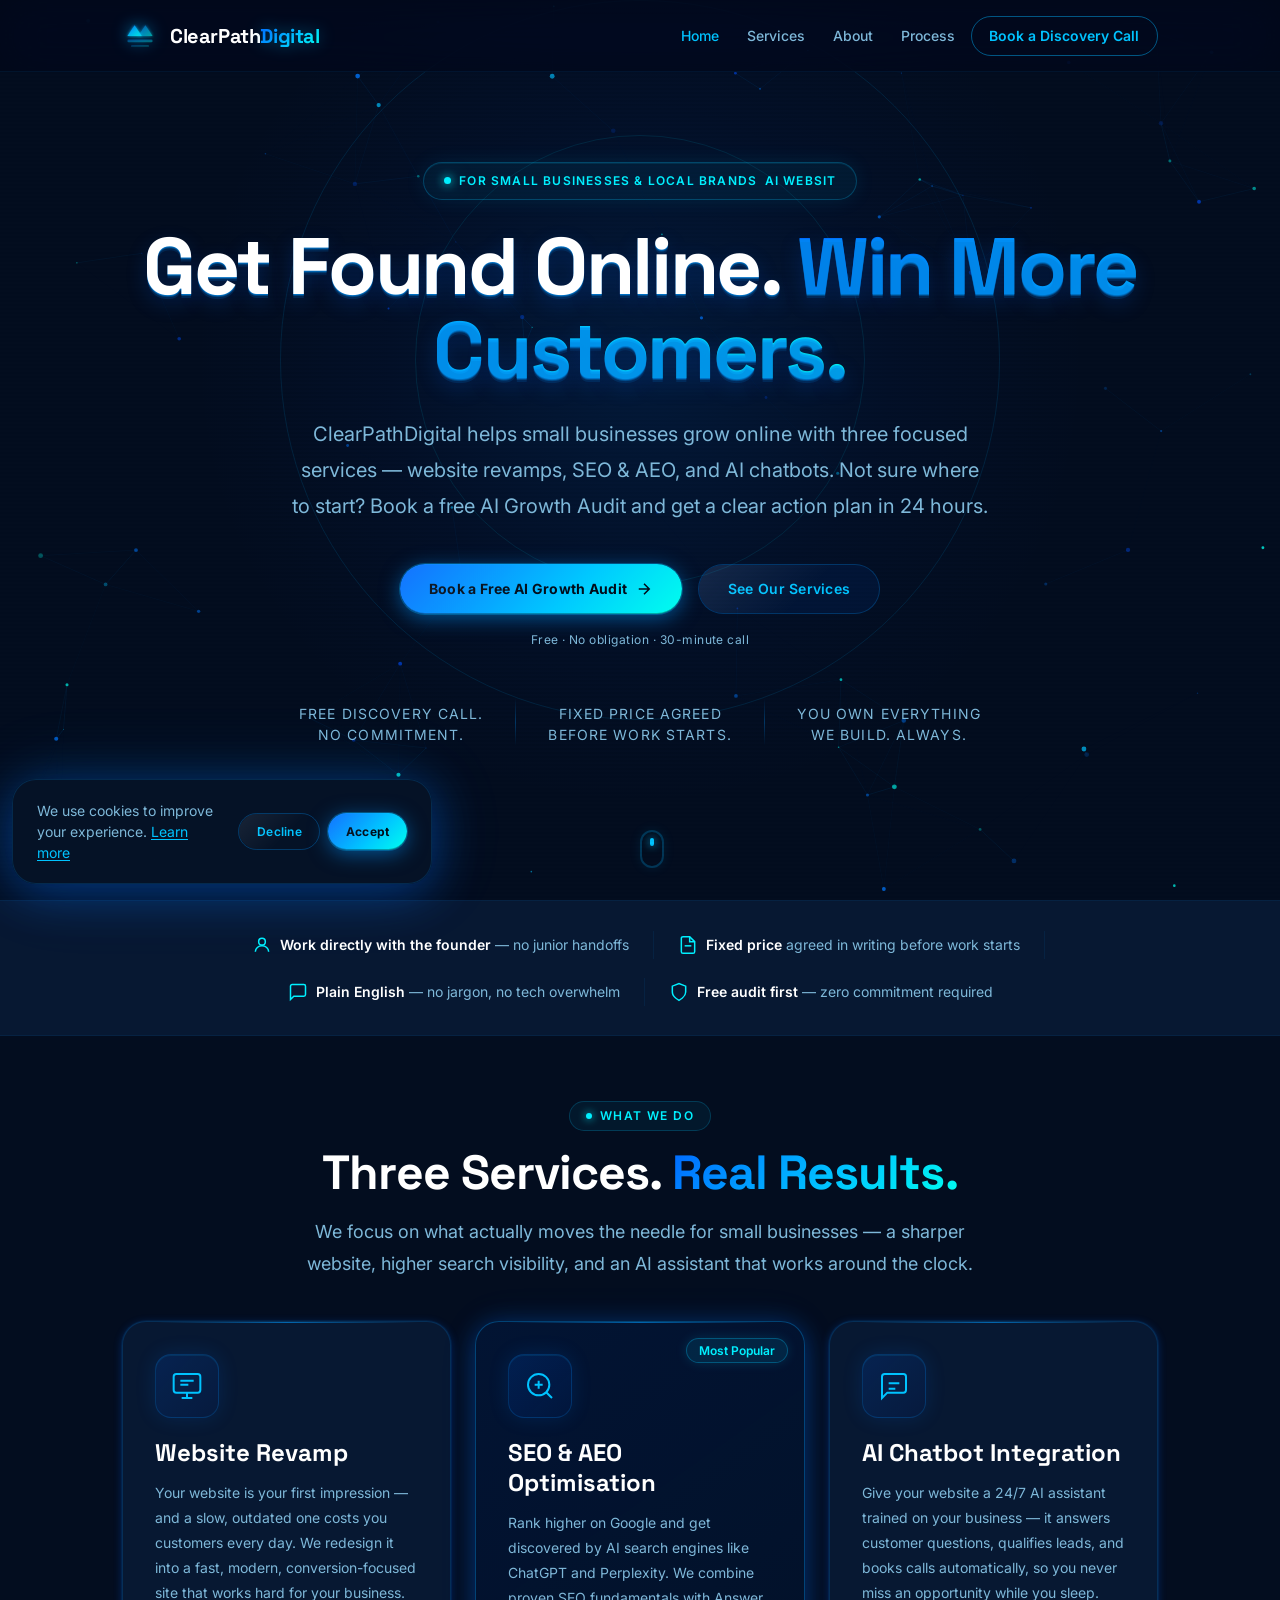
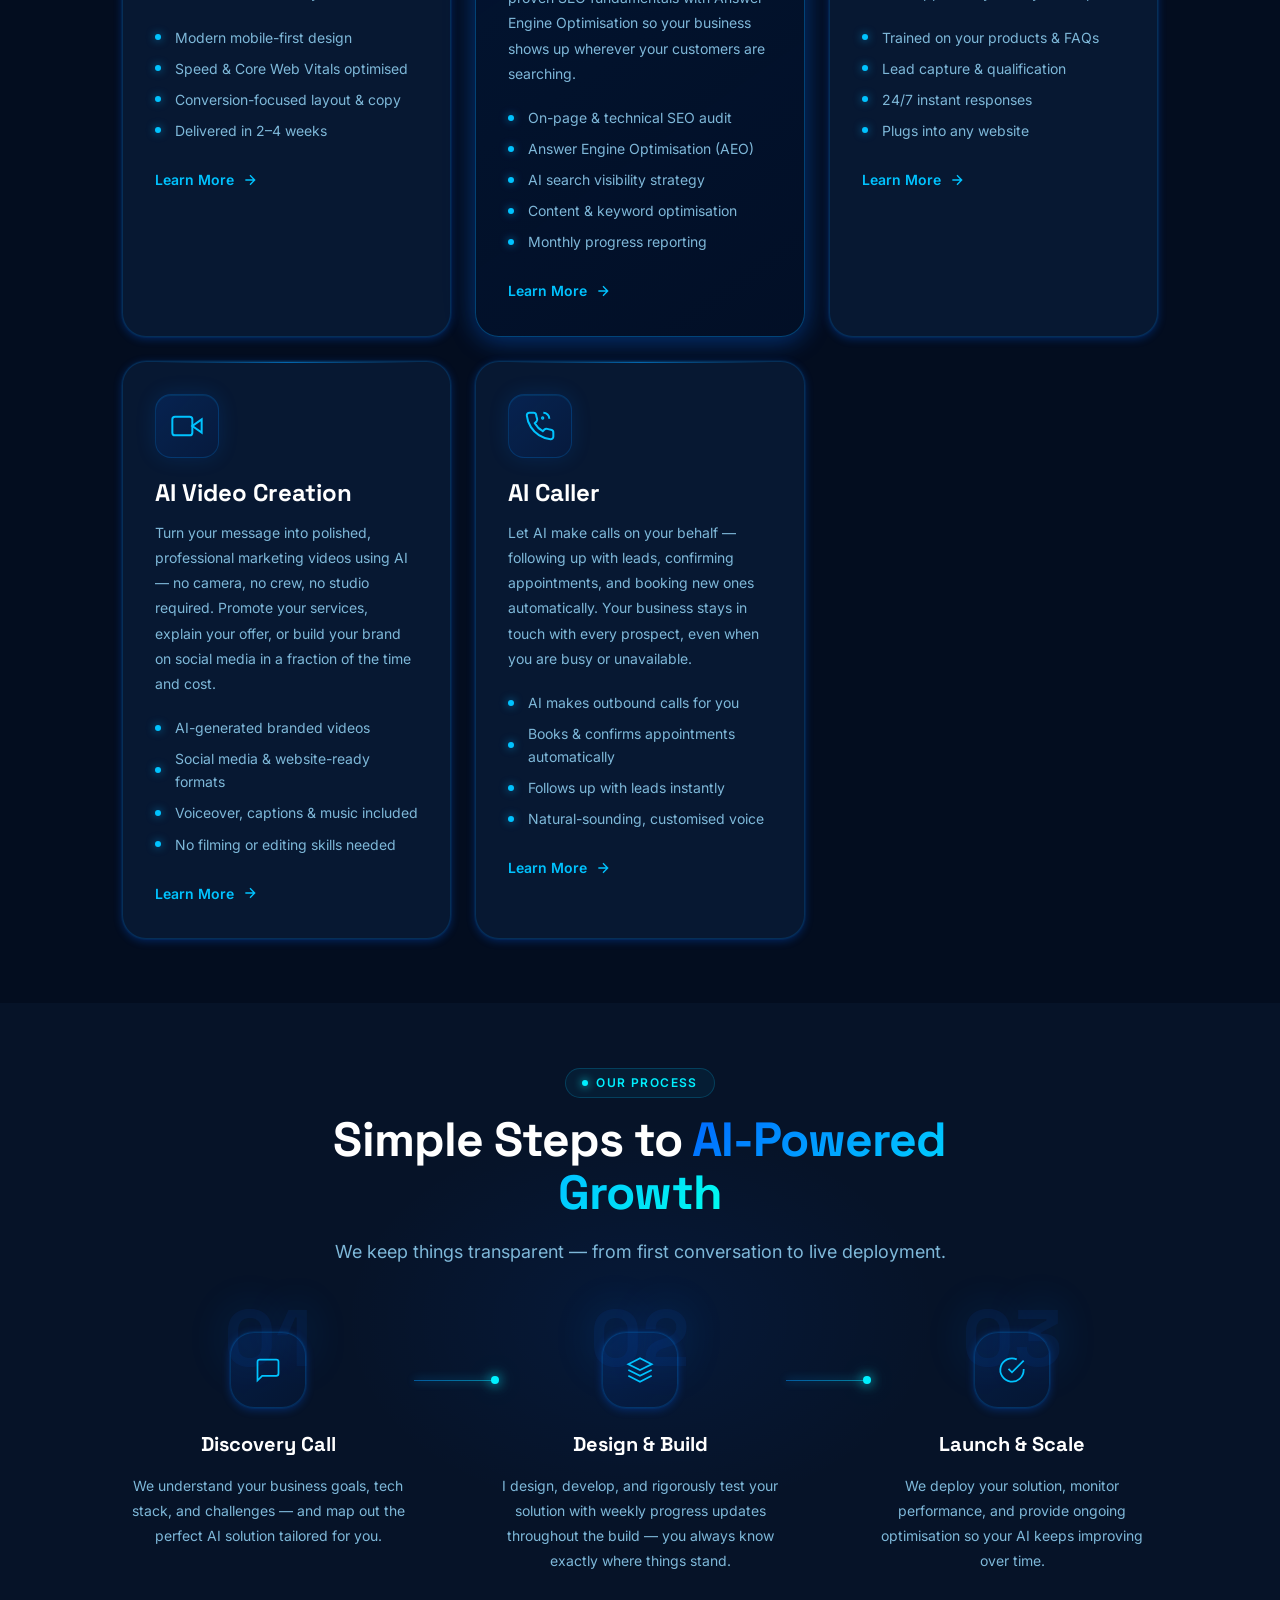
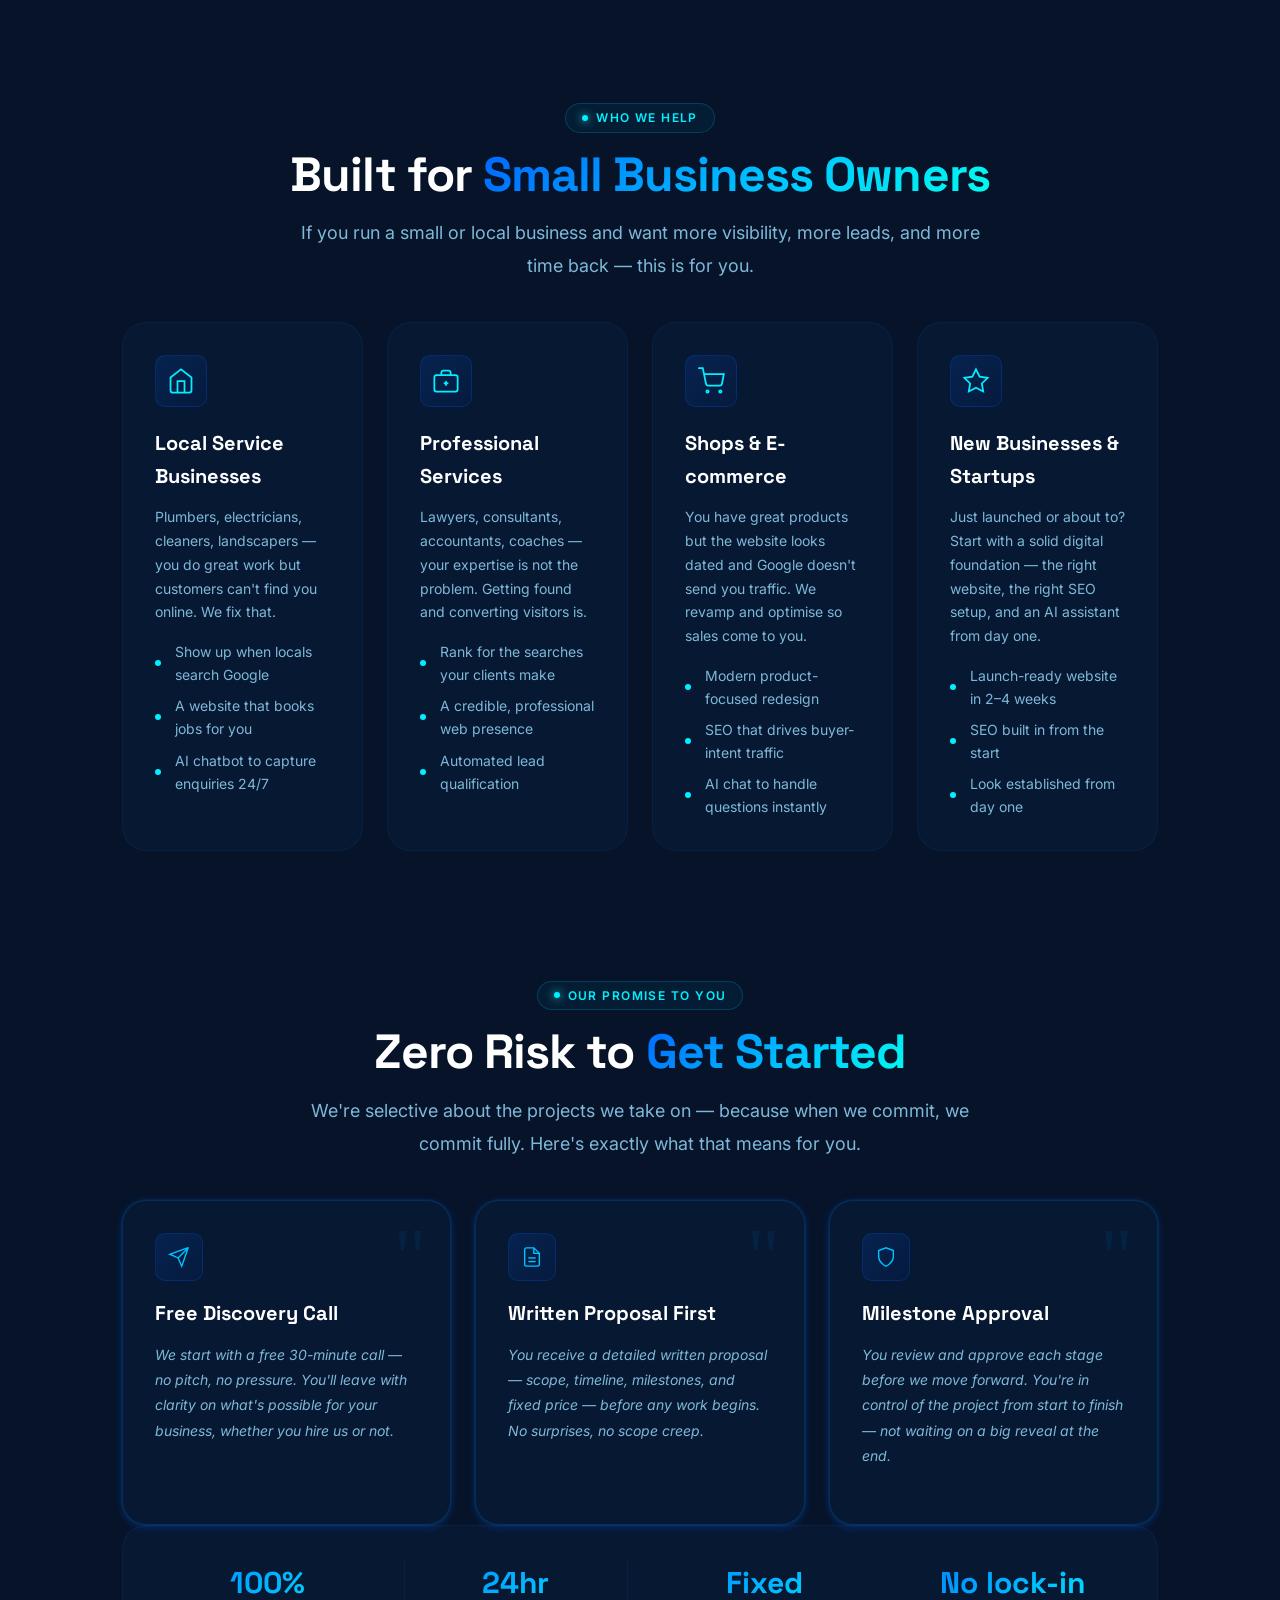
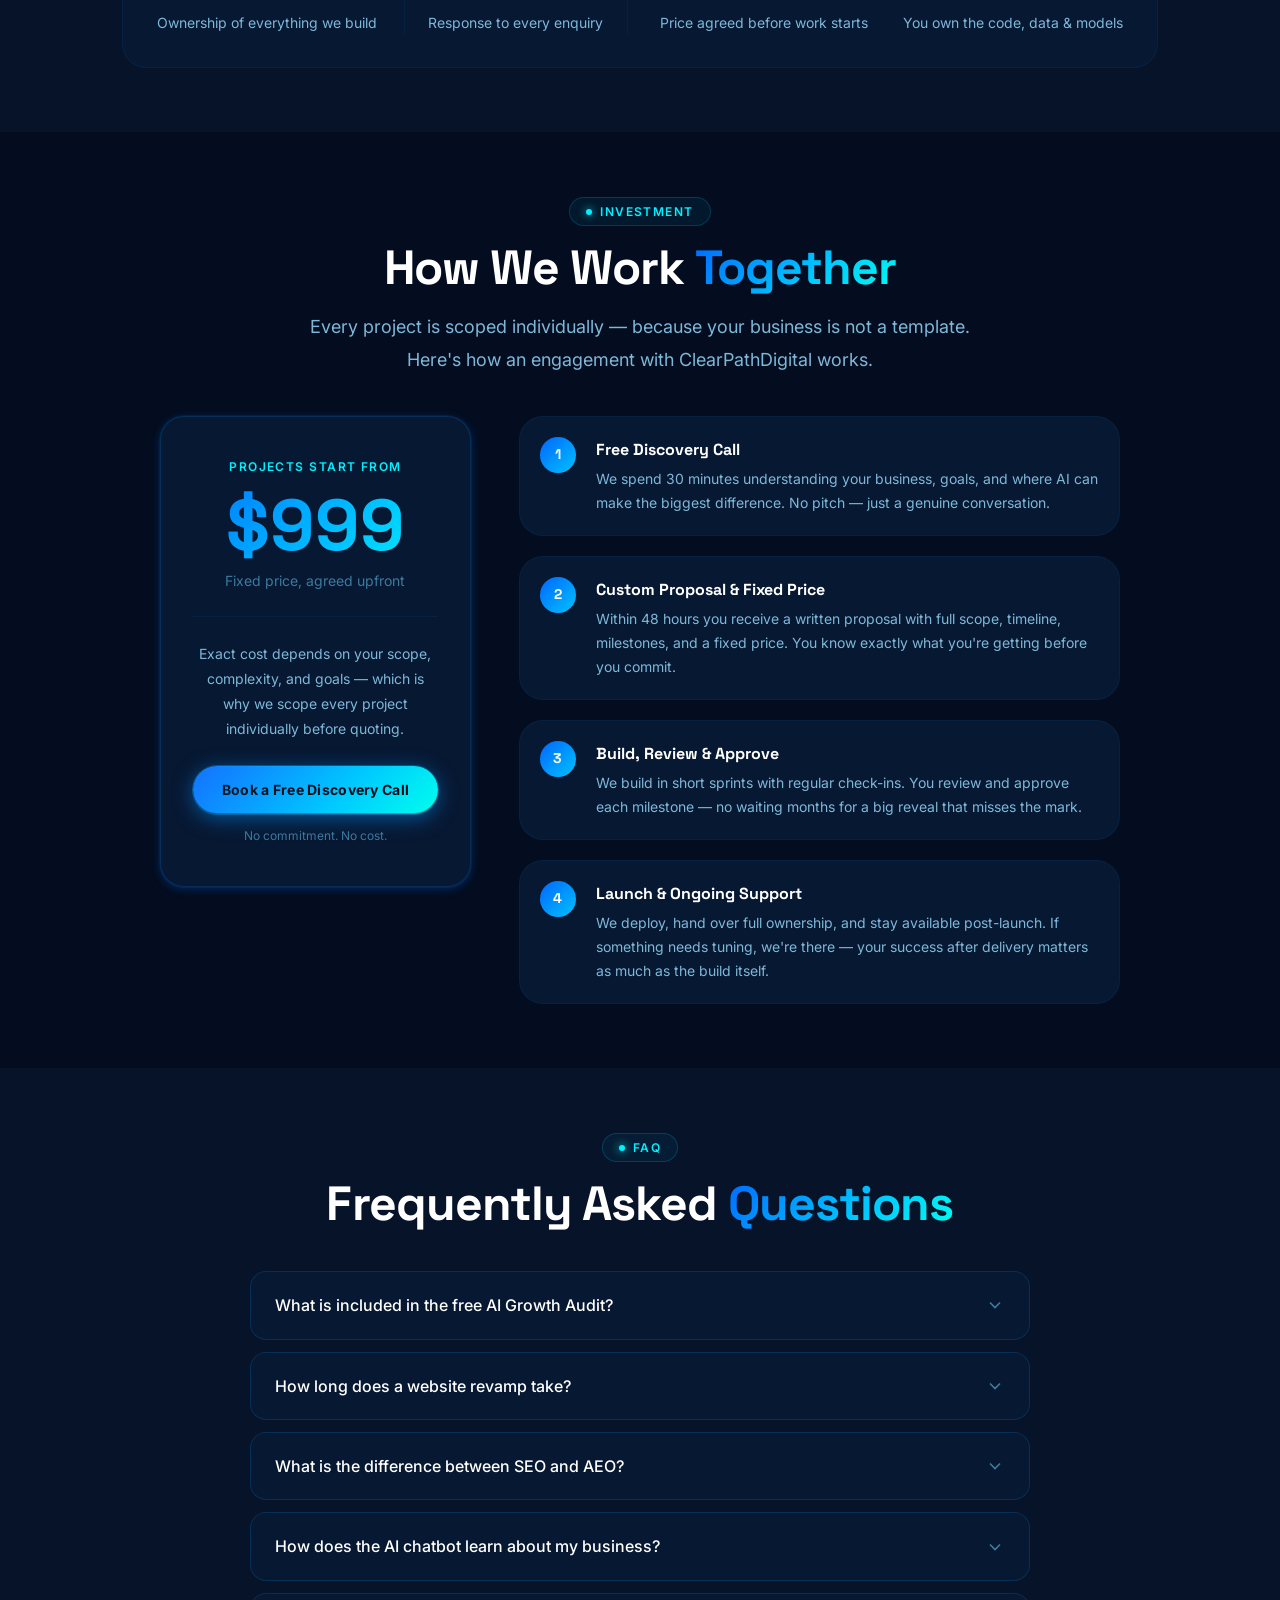
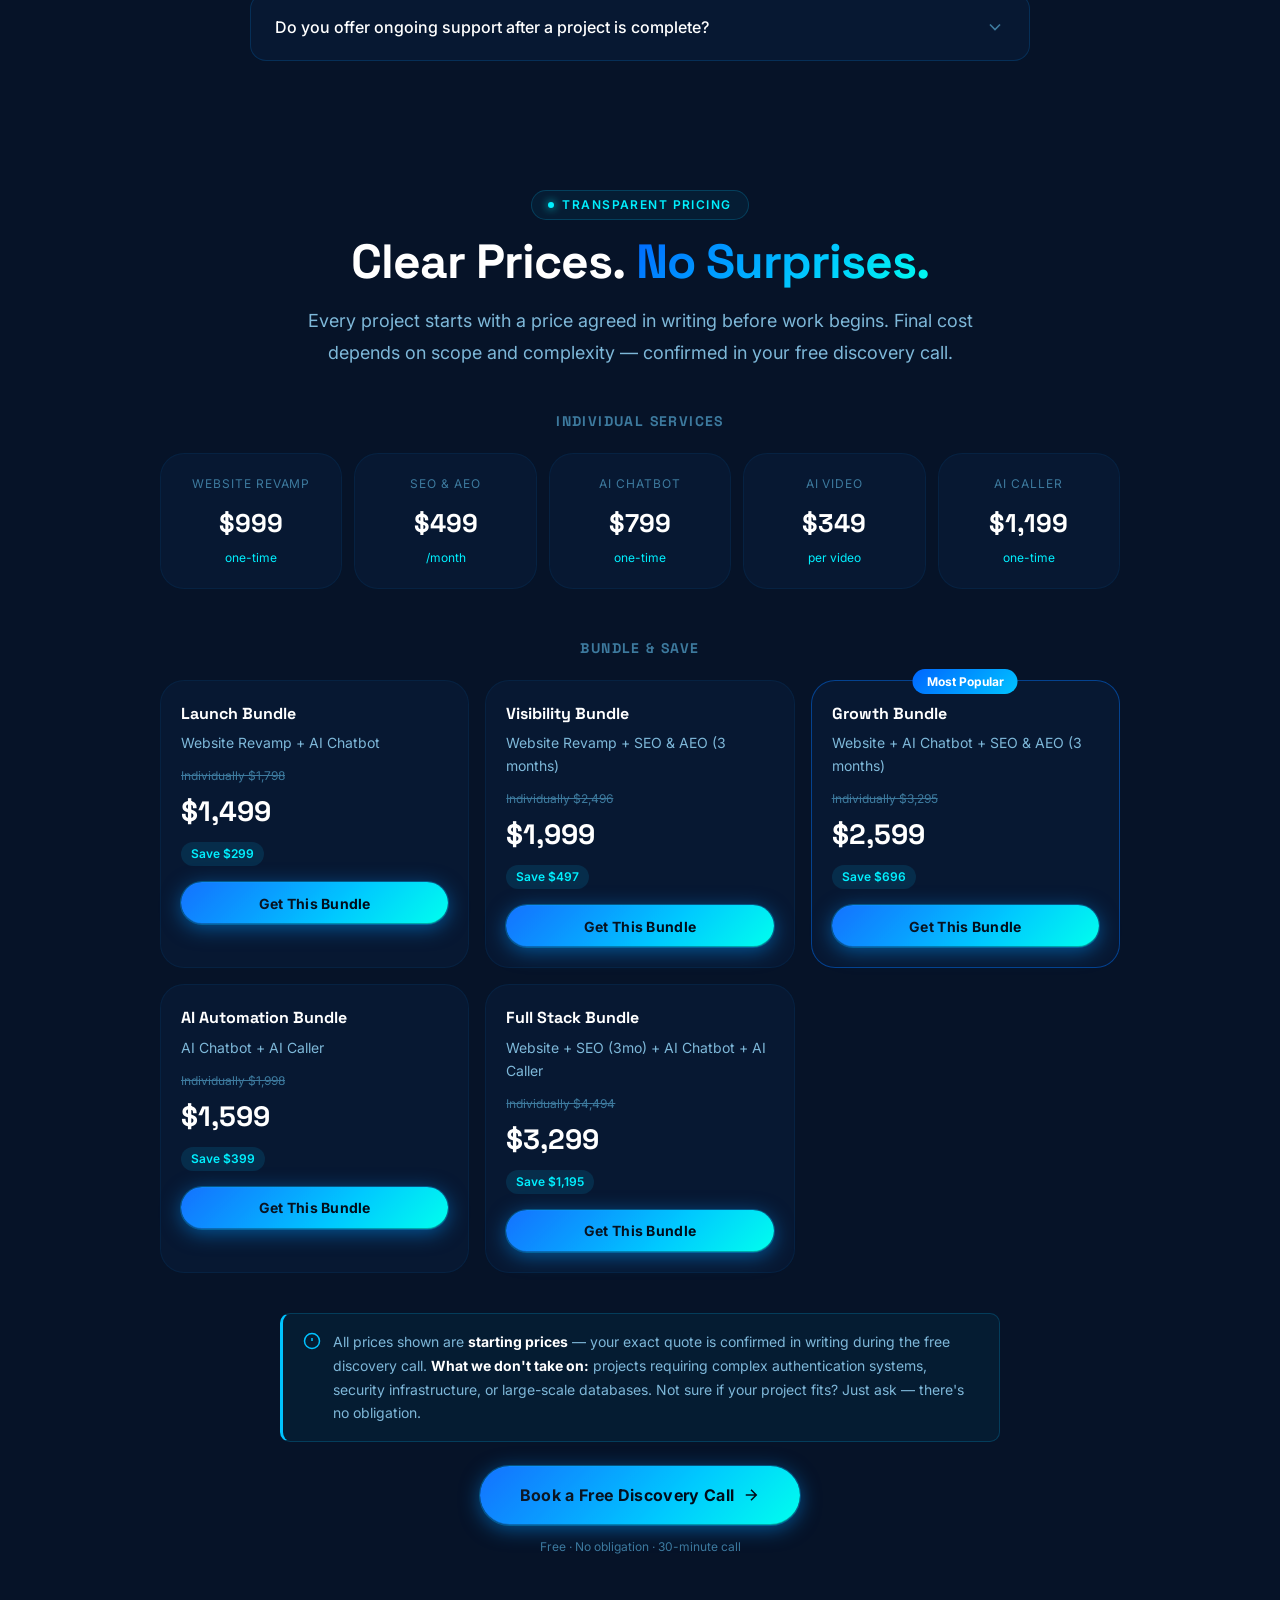
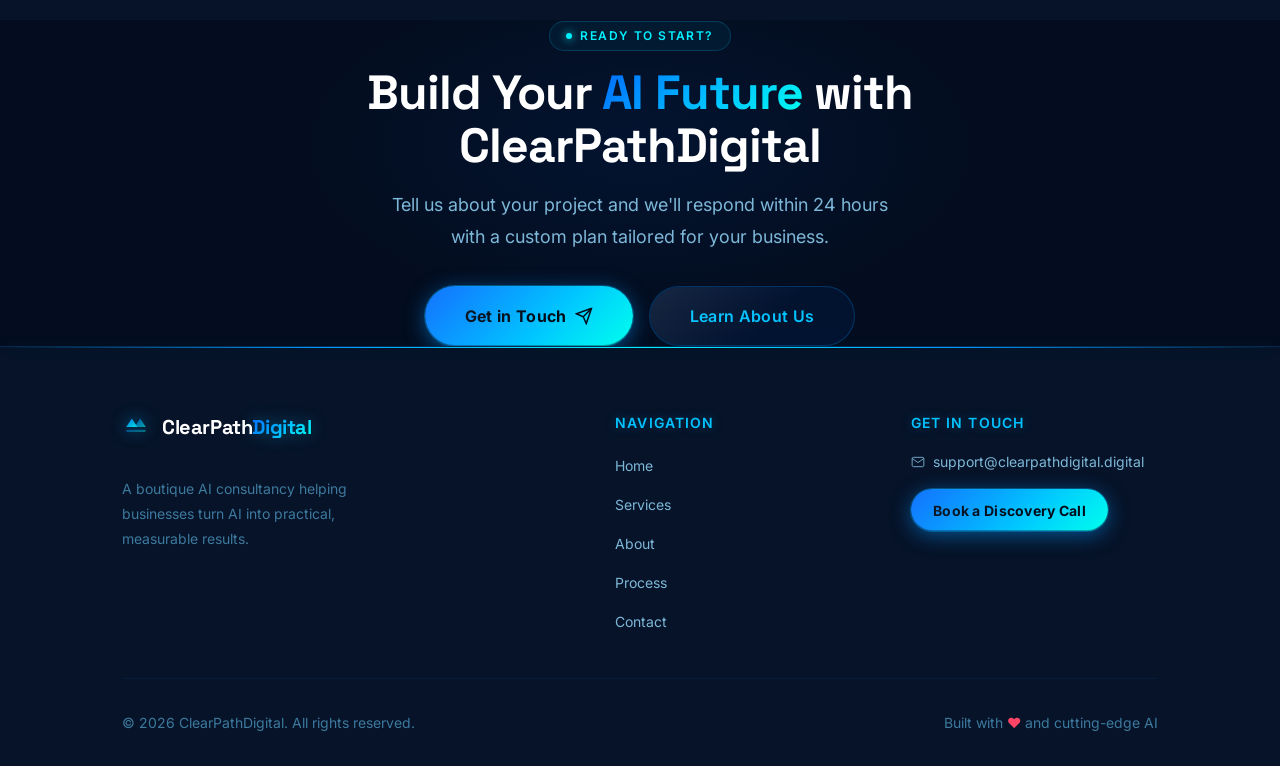
==== index.html @ 739681fd "Move pricing section below FAQ — after value sections, before CTA" ====
<!DOCTYPE html>
<html lang="en">
<head>
  <!-- ====== TECHNICAL SEO: Core Meta ====== -->
  <meta charset="UTF-8" />
  <meta name="viewport" content="width=device-width, initial-scale=1.0" />
  <meta http-equiv="X-UA-Compatible" content="IE=edge" />
  <title>ClearPathDigital – Website Revamp, SEO/AEO &amp; AI Chatbot Services</title>
  <meta name="description" content="ClearPathDigital is a boutique AI consultancy helping small businesses grow online. We offer website revamp, SEO &amp; AEO optimisation, and AI chatbot integration." />
  <meta name="keywords" content="website revamp, SEO optimisation, AEO, answer engine optimisation, AI chatbot, AI chatbot integration, website redesign, small business website, ClearPathDigital" />
  <meta name="author" content="ClearPathDigital" />
  <meta name="robots" content="index, follow, max-snippet:-1, max-image-preview:large, max-video-preview:-1" />
  <link rel="canonical" href="https://clearpathdigital.tech/" />

  <!-- ====== TECHNICAL SEO: Open Graph ====== -->
  <meta property="og:type" content="website" />
  <meta property="og:url" content="https://clearpathdigital.tech/" />
  <meta property="og:title" content="ClearPathDigital – Website Revamp, SEO/AEO &amp; AI Chatbot" />
  <meta property="og:description" content="We help small businesses grow online with professional website revamps, SEO &amp; AEO optimisation, and AI chatbot integration." />
  <meta property="og:image" content="https://clearpathdigital.tech/assets/og-image.jpg" />
  <meta property="og:image:width" content="1200" />
  <meta property="og:image:height" content="630" />
  <meta property="og:image:alt" content="ClearPathDigital AI Services" />
  <meta property="og:site_name" content="ClearPathDigital" />
  <meta property="og:locale" content="en_US" />

  <!-- ====== TECHNICAL SEO: Twitter Card ====== -->
  <meta name="twitter:card" content="summary_large_image" />
  <meta name="twitter:site" content="@clearpathdigital" />
  <meta name="twitter:creator" content="@clearpathdigital" />
  <meta name="twitter:title" content="ClearPathDigital – Website Revamp, SEO/AEO &amp; AI Chatbot" />
  <meta name="twitter:description" content="We help small businesses grow online with website revamps, SEO &amp; AEO optimisation, and AI chatbot integration." />
  <meta name="twitter:image" content="https://clearpathdigital.tech/assets/og-image.jpg" />
  <meta name="twitter:image:alt" content="ClearPathDigital AI Services" />

  <!-- ====== TECHNICAL SEO: Theme & PWA ====== -->
  <meta name="theme-color" content="#030d1f" />
  <meta name="msapplication-TileColor" content="#0040cc" />
  <link rel="manifest" href="manifest.json" />
  <link rel="icon" type="image/svg+xml" href="assets/favicon.svg" />
  <link rel="apple-touch-icon" href="assets/apple-touch-icon.png" />

  <!-- ====== TECHNICAL SEO: Preconnect ====== -->
  <link rel="preconnect" href="https://fonts.googleapis.com" />
  <link rel="preconnect" href="https://fonts.gstatic.com" crossorigin />
  <link href="https://fonts.googleapis.com/css2?family=Inter:wght@300;400;500;600;700;800;900&family=Space+Grotesk:wght@400;500;600;700&display=swap" rel="stylesheet" />
  <link rel="preload" href="css/style.css" as="style" />
  <link rel="stylesheet" href="css/style.css" />

  <!-- ====== TECHNICAL SEO: JSON-LD Structured Data ====== -->
  <script type="application/ld+json">
  {
    "@context": "https://schema.org",
    "@graph": [
      {
        "@type": "Organization",
        "@id": "https://clearpathdigital.digital/#organization",
        "name": "ClearPathDigital",
        "url": "https://clearpathdigital.digital/",
        "logo": { "@type": "ImageObject", "url": "https://clearpathdigital.digital/assets/logo.svg" },
        "description": "ClearPathDigital is a boutique AI consultancy helping small businesses grow online through website revamps, SEO and AEO optimisation, AI chatbot integration, AI video creation, and AI caller services.",
        "email": "support@clearpathdigital.digital",
        "sameAs": [
          "https://twitter.com/clearpathdigital",
          "https://linkedin.com/company/clearpathdigital"
        ]
      },
      {
        "@type": "WebPage",
        "@id": "https://clearpathdigital.digital/#webpage",
        "url": "https://clearpathdigital.digital/",
        "name": "ClearPathDigital – Website Revamp, SEO/AEO & AI Chatbot for Small Businesses",
        "isPartOf": { "@id": "https://clearpathdigital.digital/#organization" },
        "description": "ClearPathDigital helps small businesses get found online and win more customers through website revamps, SEO & AEO, and AI chatbot integration.",
        "inLanguage": "en-US"
      },
      {
        "@type": "Service",
        "@id": "https://clearpathdigital.digital/website-revamp.html#service",
        "name": "Website Revamp",
        "provider": { "@id": "https://clearpathdigital.digital/#organization" },
        "description": "Professional website redesign for small businesses — modern, fast, mobile-first, and conversion-focused.",
        "url": "https://clearpathdigital.digital/website-revamp.html"
      },
      {
        "@type": "Service",
        "@id": "https://clearpathdigital.digital/seo-aeo.html#service",
        "name": "SEO & AEO Optimisation",
        "provider": { "@id": "https://clearpathdigital.digital/#organization" },
        "description": "Search engine and answer engine optimisation to help small businesses rank on Google and get cited by AI tools like ChatGPT and Perplexity.",
        "url": "https://clearpathdigital.digital/seo-aeo.html"
      },
      {
        "@type": "Service",
        "@id": "https://clearpathdigital.digital/ai-chatbot.html#service",
        "name": "AI Chatbot Integration",
        "provider": { "@id": "https://clearpathdigital.digital/#organization" },
        "description": "Custom AI chatbot trained on your business to answer questions and capture leads 24/7.",
        "url": "https://clearpathdigital.digital/ai-chatbot.html"
      },
      {
        "@type": "Service",
        "@id": "https://clearpathdigital.digital/ai-videos.html#service",
        "name": "AI Video Creation",
        "provider": { "@id": "https://clearpathdigital.digital/#organization" },
        "description": "AI-generated branded marketing videos for small businesses — no camera, no crew, no studio required.",
        "url": "https://clearpathdigital.digital/ai-videos.html"
      },
      {
        "@type": "Service",
        "@id": "https://clearpathdigital.digital/ai-caller.html#service",
        "name": "AI Caller",
        "provider": { "@id": "https://clearpathdigital.digital/#organization" },
        "description": "AI makes outbound calls on your behalf to book appointments, follow up with leads, and confirm bookings automatically.",
        "url": "https://clearpathdigital.digital/ai-caller.html"
      },
      {
        "@type": "FAQPage",
        "mainEntity": [
          { "@type": "Question", "name": "What is included in the free AI Growth Audit?", "acceptedAnswer": { "@type": "Answer", "text": "The free AI Growth Audit covers a review of your website, your current search visibility, and your customer enquiry journey. You receive a plain-English report showing exactly what is working, what is not, and what to prioritise — with no obligation to proceed." } },
          { "@type": "Question", "name": "How long does a website revamp take?", "acceptedAnswer": { "@type": "Answer", "text": "Most website revamps are completed in 2–4 weeks. The exact timeline depends on the number of pages, complexity, and how quickly you can provide feedback and content." } },
          { "@type": "Question", "name": "What is the difference between SEO and AEO?", "acceptedAnswer": { "@type": "Answer", "text": "SEO (Search Engine Optimisation) focuses on ranking in Google search results. AEO (Answer Engine Optimisation) focuses on getting your business cited and recommended by AI tools like ChatGPT, Perplexity, and Google AI Overviews. Both are increasingly important for online visibility." } },
          { "@type": "Question", "name": "How does the AI chatbot learn about my business?", "acceptedAnswer": { "@type": "Answer", "text": "We train the chatbot on the information you provide — your services, pricing, FAQs, opening hours, and any other details you want it to know. It only answers based on what you have given it, so it will not make things up about your business." } },
          { "@type": "Question", "name": "Do you offer ongoing support after a project is complete?", "acceptedAnswer": { "@type": "Answer", "text": "Yes. Post-launch support is included in every project. The scope and duration are agreed as part of your proposal, and I remain available for questions, fixes, and optimisations after delivery." } }
        ]
      }
    ]
  }
  </script>
</head>

<body>
  <!-- ====== NAVIGATION ====== -->
  <header class="navbar" id="navbar" role="banner">
    <div class="container nav-container">
      <a href="index.html" class="logo" aria-label="ClearPathDigital – Home">
        <span class="logo-icon" aria-hidden="true">
          <svg width="36" height="36" viewBox="0 0 40 40" fill="none" xmlns="http://www.w3.org/2000/svg">
            <defs>
              <linearGradient id="cpd-grad" x1="0%" y1="0%" x2="100%" y2="100%">
                <stop offset="0%" stop-color="#0077ff"/>
                <stop offset="50%" stop-color="#00c3ff"/>
                <stop offset="100%" stop-color="#00ffee"/>
              </linearGradient>
              <filter id="glow"><feGaussianBlur stdDeviation="2" result="coloredBlur"/><feMerge><feMergeNode in="coloredBlur"/><feMergeNode in="SourceGraphic"/></feMerge></filter>
            </defs>
            <!-- CPD logo mark: forward arrow/path -->
            <path d="M6 20 L14 8 L22 20 L14 20" fill="url(#cpd-grad)" opacity="0.9" filter="url(#glow)"/>
            <path d="M18 20 L26 8 L34 20 L26 20" fill="url(#cpd-grad)" opacity="0.6" filter="url(#glow)"/>
            <rect x="6" y="24" width="28" height="3" rx="1.5" fill="url(#cpd-grad)" opacity="0.4"/>
            <rect x="10" y="30" width="20" height="2" rx="1" fill="url(#cpd-grad)" opacity="0.25"/>
          </svg>
        </span>
        <span class="logo-text">ClearPath<span class="logo-accent">Digital</span></span>
      </a>

      <nav class="nav-links" role="navigation" aria-label="Main navigation">
        <a href="index.html" class="nav-link active">Home</a>
        <a href="#services" class="nav-link">Services</a>
        <a href="about.html" class="nav-link">About</a>
        <a href="process.html" class="nav-link">Process</a>
        <a href="contact.html" class="nav-link nav-cta nav-cta-outline">Book a Discovery Call</a>
      </nav>

      <button class="hamburger" id="hamburger" aria-label="Toggle menu" aria-expanded="false">
        <span></span><span></span><span></span>
      </button>
    </div>
    <div class="mobile-menu" id="mobile-menu">
      <a href="index.html" class="mobile-link">Home</a>
      <a href="#services" class="mobile-link">Services</a>
      <a href="about.html" class="mobile-link">About</a>
      <a href="process.html" class="mobile-link">Process</a>
      <a href="contact.html" class="mobile-link mobile-cta">Book a Discovery Call</a>
    </div>
  </header>

  <main id="main-content">

    <!-- ====== HERO ====== -->
    <section class="hero" id="home" aria-label="Hero">
      <canvas id="particles-canvas" aria-hidden="true"></canvas>
      <div class="hero-orb" aria-hidden="true"></div>
      <div class="container hero-container">
        <div class="hero-badge">
          <span class="badge-dot" aria-hidden="true"></span>
          For Small Businesses &amp; Local Brands
        </div>
        <h1 class="hero-headline">
          Get Found Online. <span class="gradient-text">Win More Customers.</span>
        </h1>
        <p class="hero-sub">
          ClearPathDigital helps small businesses grow online with three focused services — website revamps, SEO &amp; AEO, and AI chatbots. Not sure where to start? Book a free AI Growth Audit and get a clear action plan in 24 hours.
        </p>
        <div class="hero-cta-group">
          <a href="contact.html" class="btn btn-primary">
            Book a Free AI Growth Audit
            <svg width="18" height="18" viewBox="0 0 24 24" fill="none" stroke="currentColor" stroke-width="2" aria-hidden="true"><path d="M5 12h14M12 5l7 7-7 7"/></svg>
          </a>
          <a href="#services" class="btn btn-secondary">See Our Services</a>
        </div>
        <p class="hero-cta-note">Free &middot; No obligation &middot; 30-minute call</p>
        <div class="hero-stats" role="list">
          <div class="stat" role="listitem">
            <span class="stat-label" style="font-size:var(--fs-sm);color:var(--clr-text-2);line-height:1.5;">Free discovery call.<br/>No commitment.</span>
          </div>
          <div class="stat-divider" aria-hidden="true"></div>
          <div class="stat" role="listitem">
            <span class="stat-label" style="font-size:var(--fs-sm);color:var(--clr-text-2);line-height:1.5;">Fixed price agreed<br/>before work starts.</span>
          </div>
          <div class="stat-divider" aria-hidden="true"></div>
          <div class="stat" role="listitem">
            <span class="stat-label" style="font-size:var(--fs-sm);color:var(--clr-text-2);line-height:1.5;">You own everything<br/>we build. Always.</span>
          </div>
        </div>
      </div>
      <div class="hero-scroll-hint" aria-hidden="true"><span></span></div>
    </section>


    <!-- ====== CREDIBILITY BAR ====== -->
    <div class="cred-bar" aria-label="Why ClearPathDigital">
      <div class="container">
        <ul class="cred-list" role="list">
          <li class="cred-item">
            <svg width="20" height="20" viewBox="0 0 24 24" fill="none" stroke="currentColor" stroke-width="1.8" aria-hidden="true"><circle cx="12" cy="8" r="4"/><path d="M4 20c0-4 3.6-7 8-7s8 3 8 7"/></svg>
            <span><strong>Work directly with the founder</strong> — no junior handoffs</span>
          </li>
          <li class="cred-divider" aria-hidden="true"></li>
          <li class="cred-item">
            <svg width="20" height="20" viewBox="0 0 24 24" fill="none" stroke="currentColor" stroke-width="1.8" aria-hidden="true"><path d="M14 2H6a2 2 0 0 0-2 2v16a2 2 0 0 0 2 2h12a2 2 0 0 0 2-2V8z"/><polyline points="14 2 14 8 20 8"/><line x1="16" y1="13" x2="8" y2="13"/></svg>
            <span><strong>Fixed price</strong> agreed in writing before work starts</span>
          </li>
          <li class="cred-divider" aria-hidden="true"></li>
          <li class="cred-item">
            <svg width="20" height="20" viewBox="0 0 24 24" fill="none" stroke="currentColor" stroke-width="1.8" aria-hidden="true"><path d="M21 15a2 2 0 0 1-2 2H7l-4 4V5a2 2 0 0 1 2-2h14a2 2 0 0 1 2 2z"/></svg>
            <span><strong>Plain English</strong> — no jargon, no tech overwhelm</span>
          </li>
          <li class="cred-divider" aria-hidden="true"></li>
          <li class="cred-item">
            <svg width="20" height="20" viewBox="0 0 24 24" fill="none" stroke="currentColor" stroke-width="1.8" aria-hidden="true"><path d="M12 22s8-4 8-10V5l-8-3-8 3v7c0 6 8 10 8 10z"/></svg>
            <span><strong>Free audit first</strong> — zero commitment required</span>
          </li>
        </ul>
      </div>
    </div>

    <!-- ====== SERVICES ====== -->
    <section class="services" id="services" aria-labelledby="services-heading">
      <div class="container">
        <div class="section-header">
          <span class="section-tag">What We Do</span>
          <h2 id="services-heading" class="section-title">Three Services. <span class="gradient-text">Real Results.</span></h2>
          <p class="section-desc">We focus on what actually moves the needle for small businesses — a sharper website, higher search visibility, and an AI assistant that works around the clock.</p>
        </div>
        <div class="services-grid" role="list">

          <article class="service-card" role="listitem">
            <div class="service-icon" aria-hidden="true">
              <svg width="32" height="32" viewBox="0 0 24 24" fill="none" stroke="currentColor" stroke-width="1.5"><rect x="2" y="3" width="20" height="14" rx="2"/><path d="M8 21h8M12 17v4"/><path d="M7 8h10M7 11h6"/></svg>
            </div>
            <h3 class="service-title">Website Revamp</h3>
            <p class="service-desc">Your website is your first impression — and a slow, outdated one costs you customers every day. We redesign it into a fast, modern, conversion-focused site that works hard for your business.</p>
            <ul class="service-features">
              <li>Modern mobile-first design</li>
              <li>Speed &amp; Core Web Vitals optimised</li>
              <li>Conversion-focused layout &amp; copy</li>
              <li>Delivered in 2&ndash;4 weeks</li>
            </ul>
            <a href="website-revamp.html" class="card-link">Learn More <svg width="16" height="16" viewBox="0 0 24 24" fill="none" stroke="currentColor" stroke-width="2" aria-hidden="true"><path d="M5 12h14M12 5l7 7-7 7"/></svg></a>
          </article>

          <article class="service-card featured" role="listitem">
            <div class="featured-badge">Most Popular</div>
            <div class="service-icon" aria-hidden="true">
              <svg width="32" height="32" viewBox="0 0 24 24" fill="none" stroke="currentColor" stroke-width="1.5"><circle cx="11" cy="11" r="8"/><path d="M21 21l-4.35-4.35"/><path d="M11 8v6M8 11h6"/></svg>
            </div>
            <h3 class="service-title">SEO &amp; AEO Optimisation</h3>
            <p class="service-desc">Rank higher on Google and get discovered by AI search engines like ChatGPT and Perplexity. We combine proven SEO fundamentals with Answer Engine Optimisation so your business shows up wherever your customers are searching.</p>
            <ul class="service-features">
              <li>On-page &amp; technical SEO audit</li>
              <li>Answer Engine Optimisation (AEO)</li>
              <li>AI search visibility strategy</li>
              <li>Content &amp; keyword optimisation</li>
              <li>Monthly progress reporting</li>
            </ul>
            <a href="seo-aeo.html" class="card-link">Learn More <svg width="16" height="16" viewBox="0 0 24 24" fill="none" stroke="currentColor" stroke-width="2" aria-hidden="true"><path d="M5 12h14M12 5l7 7-7 7"/></svg></a>
          </article>

          <article class="service-card" role="listitem">
            <div class="service-icon" aria-hidden="true">
              <svg width="32" height="32" viewBox="0 0 24 24" fill="none" stroke="currentColor" stroke-width="1.5"><path d="M21 15a2 2 0 0 1-2 2H7l-4 4V5a2 2 0 0 1 2-2h14a2 2 0 0 1 2 2z"/><path d="M8 10h8M8 14h5"/></svg>
            </div>
            <h3 class="service-title">AI Chatbot Integration</h3>
            <p class="service-desc">Give your website a 24/7 AI assistant trained on your business — it answers customer questions, qualifies leads, and books calls automatically, so you never miss an opportunity while you sleep.</p>
            <ul class="service-features">
              <li>Trained on your products &amp; FAQs</li>
              <li>Lead capture &amp; qualification</li>
              <li>24/7 instant responses</li>
              <li>Plugs into any website</li>
            </ul>
            <a href="ai-chatbot.html" class="card-link">Learn More <svg width="16" height="16" viewBox="0 0 24 24" fill="none" stroke="currentColor" stroke-width="2" aria-hidden="true"><path d="M5 12h14M12 5l7 7-7 7"/></svg></a>
          </article>

          <article class="service-card" role="listitem">
            <div class="service-icon" aria-hidden="true">
              <svg width="32" height="32" viewBox="0 0 24 24" fill="none" stroke="currentColor" stroke-width="1.5"><polygon points="23 7 16 12 23 17 23 7"/><rect x="1" y="5" width="15" height="14" rx="2"/></svg>
            </div>
            <h3 class="service-title">AI Video Creation</h3>
            <p class="service-desc">Turn your message into polished, professional marketing videos using AI — no camera, no crew, no studio required. Promote your services, explain your offer, or build your brand on social media in a fraction of the time and cost.</p>
            <ul class="service-features">
              <li>AI-generated branded videos</li>
              <li>Social media &amp; website-ready formats</li>
              <li>Voiceover, captions &amp; music included</li>
              <li>No filming or editing skills needed</li>
            </ul>
            <a href="ai-videos.html" class="card-link">Learn More <svg width="16" height="16" viewBox="0 0 24 24" fill="none" stroke="currentColor" stroke-width="2" aria-hidden="true"><path d="M5 12h14M12 5l7 7-7 7"/></svg></a>
          </article>

          <article class="service-card" role="listitem">
            <div class="service-icon" aria-hidden="true">
              <svg width="32" height="32" viewBox="0 0 24 24" fill="none" stroke="currentColor" stroke-width="1.5"><path d="M22 16.92v3a2 2 0 0 1-2.18 2 19.79 19.79 0 0 1-8.63-3.07 19.5 19.5 0 0 1-6-6 19.79 19.79 0 0 1-3.07-8.67A2 2 0 0 1 4.11 2h3a2 2 0 0 1 2 1.72c.127.96.361 1.903.7 2.81a2 2 0 0 1-.45 2.11L8.09 9.91a16 16 0 0 0 6 6l1.27-1.27a2 2 0 0 1 2.11-.45c.907.339 1.85.573 2.81.7A2 2 0 0 1 22 16.92z"/><path d="M14.5 2a4.5 4.5 0 0 1 4.5 4.5"/><path d="M14.5 6a.5.5 0 1 1-1 0 .5.5 0 0 1 1 0"/></svg>
            </div>
            <h3 class="service-title">AI Caller</h3>
            <p class="service-desc">Let AI make calls on your behalf — following up with leads, confirming appointments, and booking new ones automatically. Your business stays in touch with every prospect, even when you are busy or unavailable.</p>
            <ul class="service-features">
              <li>AI makes outbound calls for you</li>
              <li>Books &amp; confirms appointments automatically</li>
              <li>Follows up with leads instantly</li>
              <li>Natural-sounding, customised voice</li>
            </ul>
            <a href="ai-caller.html" class="card-link">Learn More <svg width="16" height="16" viewBox="0 0 24 24" fill="none" stroke="currentColor" stroke-width="2" aria-hidden="true"><path d="M5 12h14M12 5l7 7-7 7"/></svg></a>
          </article>

        </div>
      </div>
    </section>

    <!-- ====== HOW IT WORKS ====== -->
    <section class="how-it-works" id="how-it-works" aria-labelledby="how-heading">
      <div class="container">
        <div class="section-header">
          <span class="section-tag">Our Process</span>
          <h2 id="how-heading" class="section-title">Simple Steps to <span class="gradient-text">AI-Powered Growth</span></h2>
          <p class="section-desc">We keep things transparent — from first conversation to live deployment.</p>
        </div>
        <div class="steps-container" role="list">
          <div class="step" role="listitem">
            <div class="step-number" aria-hidden="true">01</div>
            <div class="step-content">
              <div class="step-icon"><svg width="28" height="28" viewBox="0 0 24 24" fill="none" stroke="currentColor" stroke-width="1.5"><path d="M21 15a2 2 0 0 1-2 2H7l-4 4V5a2 2 0 0 1 2-2h14a2 2 0 0 1 2 2z"/></svg></div>
              <h3>Discovery Call</h3>
              <p>We understand your business goals, tech stack, and challenges — and map out the perfect AI solution tailored for you.</p>
            </div>
          </div>
          <div class="step-connector" aria-hidden="true"></div>
          <div class="step" role="listitem">
            <div class="step-number" aria-hidden="true">02</div>
            <div class="step-content">
              <div class="step-icon"><svg width="28" height="28" viewBox="0 0 24 24" fill="none" stroke="currentColor" stroke-width="1.5"><path d="M12 2L2 7l10 5 10-5-10-5zM2 17l10 5 10-5M2 12l10 5 10-5"/></svg></div>
              <h3>Design & Build</h3>
              <p>I design, develop, and rigorously test your solution with weekly progress updates throughout the build — you always know exactly where things stand.</p>
            </div>
          </div>
          <div class="step-connector" aria-hidden="true"></div>
          <div class="step" role="listitem">
            <div class="step-number" aria-hidden="true">03</div>
            <div class="step-content">
              <div class="step-icon"><svg width="28" height="28" viewBox="0 0 24 24" fill="none" stroke="currentColor" stroke-width="1.5"><path d="M22 11.08V12a10 10 0 1 1-5.93-9.14"/><polyline points="22 4 12 14.01 9 11.01"/></svg></div>
              <h3>Launch & Scale</h3>
              <p>We deploy your solution, monitor performance, and provide ongoing optimisation so your AI keeps improving over time.</p>
            </div>
          </div>
        </div>
      </div>
    </section>

    <!-- ====== WHO WE HELP ====== -->
    <section class="who-we-help" id="who-we-help" aria-labelledby="who-heading">
      <div class="container">
        <div class="section-header">
          <span class="section-tag">Who We Help</span>
          <h2 id="who-heading" class="section-title">Built for <span class="gradient-text">Small Business Owners</span></h2>
          <p class="section-desc">If you run a small or local business and want more visibility, more leads, and more time back — this is for you.</p>
        </div>
        <div class="who-grid" role="list">

          <article class="who-card reveal" role="listitem">
            <div class="who-icon" aria-hidden="true">
              <svg width="28" height="28" viewBox="0 0 24 24" fill="none" stroke="currentColor" stroke-width="1.5"><path d="M3 9l9-7 9 7v11a2 2 0 0 1-2 2H5a2 2 0 0 1-2-2z"/><polyline points="9 22 9 12 15 12 15 22"/></svg>
            </div>
            <h3 class="who-title">Local Service Businesses</h3>
            <p class="who-desc">Plumbers, electricians, cleaners, landscapers — you do great work but customers can't find you online. We fix that.</p>
            <ul class="who-needs">
              <li>Show up when locals search Google</li>
              <li>A website that books jobs for you</li>
              <li>AI chatbot to capture enquiries 24/7</li>
            </ul>
          </article>

          <article class="who-card reveal" role="listitem">
            <div class="who-icon" aria-hidden="true">
              <svg width="28" height="28" viewBox="0 0 24 24" fill="none" stroke="currentColor" stroke-width="1.5"><rect x="2" y="7" width="20" height="14" rx="2"/><path d="M16 7V5a2 2 0 0 0-2-2h-4a2 2 0 0 0-2 2v2"/><line x1="12" y1="12" x2="12" y2="16"/><line x1="10" y1="14" x2="14" y2="14"/></svg>
            </div>
            <h3 class="who-title">Professional Services</h3>
            <p class="who-desc">Lawyers, consultants, accountants, coaches — your expertise is not the problem. Getting found and converting visitors is.</p>
            <ul class="who-needs">
              <li>Rank for the searches your clients make</li>
              <li>A credible, professional web presence</li>
              <li>Automated lead qualification</li>
            </ul>
          </article>

          <article class="who-card reveal" role="listitem">
            <div class="who-icon" aria-hidden="true">
              <svg width="28" height="28" viewBox="0 0 24 24" fill="none" stroke="currentColor" stroke-width="1.5"><circle cx="9" cy="21" r="1"/><circle cx="20" cy="21" r="1"/><path d="M1 1h4l2.68 13.39a2 2 0 0 0 2 1.61h9.72a2 2 0 0 0 2-1.61L23 6H6"/></svg>
            </div>
            <h3 class="who-title">Shops &amp; E-commerce</h3>
            <p class="who-desc">You have great products but the website looks dated and Google doesn't send you traffic. We revamp and optimise so sales come to you.</p>
            <ul class="who-needs">
              <li>Modern product-focused redesign</li>
              <li>SEO that drives buyer-intent traffic</li>
              <li>AI chat to handle questions instantly</li>
            </ul>
          </article>

          <article class="who-card reveal" role="listitem">
            <div class="who-icon" aria-hidden="true">
              <svg width="28" height="28" viewBox="0 0 24 24" fill="none" stroke="currentColor" stroke-width="1.5"><polygon points="12 2 15.09 8.26 22 9.27 17 14.14 18.18 21.02 12 17.77 5.82 21.02 7 14.14 2 9.27 8.91 8.26 12 2"/></svg>
            </div>
            <h3 class="who-title">New Businesses &amp; Startups</h3>
            <p class="who-desc">Just launched or about to? Start with a solid digital foundation — the right website, the right SEO setup, and an AI assistant from day one.</p>
            <ul class="who-needs">
              <li>Launch-ready website in 2&ndash;4 weeks</li>
              <li>SEO built in from the start</li>
              <li>Look established from day one</li>
            </ul>
          </article>

        </div>
      </div>
    </section>

    <!-- ====== GUARANTEE & TRUST ====== -->
    <section class="testimonials" id="guarantee" aria-labelledby="guarantee-heading" style="background:var(--clr-bg-2);">
      <div class="container">
        <div class="section-header">
          <span class="section-tag">Our Promise to You</span>
          <h2 id="guarantee-heading" class="section-title">Zero Risk to <span class="gradient-text">Get Started</span></h2>
          <p class="section-desc">We're selective about the projects we take on — because when we commit, we commit fully. Here's exactly what that means for you.</p>
        </div>

        <!-- Guarantee cards -->
        <div class="testimonials-grid" role="list">
          <div class="testimonial-card reveal" role="listitem">
            <div style="width:48px;height:48px;border-radius:var(--r-md);background:linear-gradient(135deg,rgba(0,100,255,0.15),rgba(0,60,200,0.08));border:1px solid rgba(0,100,255,0.2);display:flex;align-items:center;justify-content:center;margin-bottom:var(--sp-4);">
              <svg width="22" height="22" viewBox="0 0 24 24" fill="none" stroke="var(--clr-blue-bright)" stroke-width="1.5"><path d="M22 2L11 13M22 2L15 22l-4-9-9-4 19-7z"/></svg>
            </div>
            <h3 style="font-family:var(--font-display);font-size:var(--fs-lg);font-weight:var(--fw-bold);color:var(--clr-white);margin-bottom:var(--sp-3);">Free Discovery Call</h3>
            <p style="font-size:var(--fs-sm);color:var(--clr-text-2);line-height:1.8;">We start with a free 30-minute call — no pitch, no pressure. You'll leave with clarity on what's possible for your business, whether you hire us or not.</p>
          </div>

          <div class="testimonial-card reveal" role="listitem">
            <div style="width:48px;height:48px;border-radius:var(--r-md);background:linear-gradient(135deg,rgba(0,100,255,0.15),rgba(0,60,200,0.08));border:1px solid rgba(0,100,255,0.2);display:flex;align-items:center;justify-content:center;margin-bottom:var(--sp-4);">
              <svg width="22" height="22" viewBox="0 0 24 24" fill="none" stroke="var(--clr-blue-bright)" stroke-width="1.5"><path d="M14 2H6a2 2 0 0 0-2 2v16a2 2 0 0 0 2 2h12a2 2 0 0 0 2-2V8z"/><polyline points="14 2 14 8 20 8"/><line x1="16" y1="13" x2="8" y2="13"/><line x1="16" y1="17" x2="8" y2="17"/></svg>
            </div>
            <h3 style="font-family:var(--font-display);font-size:var(--fs-lg);font-weight:var(--fw-bold);color:var(--clr-white);margin-bottom:var(--sp-3);">Written Proposal First</h3>
            <p style="font-size:var(--fs-sm);color:var(--clr-text-2);line-height:1.8;">You receive a detailed written proposal — scope, timeline, milestones, and fixed price — before any work begins. No surprises, no scope creep.</p>
          </div>

          <div class="testimonial-card reveal" role="listitem">
            <div style="width:48px;height:48px;border-radius:var(--r-md);background:linear-gradient(135deg,rgba(0,100,255,0.15),rgba(0,60,200,0.08));border:1px solid rgba(0,100,255,0.2);display:flex;align-items:center;justify-content:center;margin-bottom:var(--sp-4);">
              <svg width="22" height="22" viewBox="0 0 24 24" fill="none" stroke="var(--clr-blue-bright)" stroke-width="1.5"><path d="M12 22s8-4 8-10V5l-8-3-8 3v7c0 6 8 10 8 10z"/></svg>
            </div>
            <h3 style="font-family:var(--font-display);font-size:var(--fs-lg);font-weight:var(--fw-bold);color:var(--clr-white);margin-bottom:var(--sp-3);">Milestone Approval</h3>
            <p style="font-size:var(--fs-sm);color:var(--clr-text-2);line-height:1.8;">You review and approve each stage before we move forward. You're in control of the project from start to finish — not waiting on a big reveal at the end.</p>
          </div>
        </div>

        <!-- Trust signals strip -->
        <div style="margin-top:var(--sp-14);padding:var(--sp-8);background:var(--clr-surface);border:1px solid var(--clr-border-2);border-radius:var(--r-xl);display:grid;grid-template-columns:repeat(auto-fit,minmax(min(200px,100%),1fr));gap:var(--sp-6);text-align:center;" class="reveal">
          <div>
            <div style="font-family:var(--font-display);font-size:var(--fs-2xl);font-weight:var(--fw-black);background:linear-gradient(135deg,var(--clr-blue),var(--clr-cyan));-webkit-background-clip:text;-webkit-text-fill-color:transparent;background-clip:text;">100%</div>
            <div style="font-size:var(--fs-sm);color:var(--clr-text-2);margin-top:var(--sp-1);">Ownership of everything we build</div>
          </div>
          <div style="border-left:1px solid var(--clr-border-2);border-right:1px solid var(--clr-border-2);">
            <div style="font-family:var(--font-display);font-size:var(--fs-2xl);font-weight:var(--fw-black);background:linear-gradient(135deg,var(--clr-blue),var(--clr-cyan));-webkit-background-clip:text;-webkit-text-fill-color:transparent;background-clip:text;">24hr</div>
            <div style="font-size:var(--fs-sm);color:var(--clr-text-2);margin-top:var(--sp-1);">Response to every enquiry</div>
          </div>
          <div>
            <div style="font-family:var(--font-display);font-size:var(--fs-2xl);font-weight:var(--fw-black);background:linear-gradient(135deg,var(--clr-blue),var(--clr-cyan));-webkit-background-clip:text;-webkit-text-fill-color:transparent;background-clip:text;">Fixed</div>
            <div style="font-size:var(--fs-sm);color:var(--clr-text-2);margin-top:var(--sp-1);">Price agreed before work starts</div>
          </div>
          <div>
            <div style="font-family:var(--font-display);font-size:var(--fs-2xl);font-weight:var(--fw-black);background:linear-gradient(135deg,var(--clr-blue),var(--clr-cyan));-webkit-background-clip:text;-webkit-text-fill-color:transparent;background-clip:text;">No lock-in</div>
            <div style="font-size:var(--fs-sm);color:var(--clr-text-2);margin-top:var(--sp-1);">You own the code, data & models</div>
          </div>
        </div>

      </div>
    </section>

    <!-- ====== HOW WE WORK TOGETHER ====== -->
    <section class="pricing" id="how-we-work" aria-labelledby="how-we-work-heading">
      <div class="container">
        <div class="section-header">
          <span class="section-tag">Investment</span>
          <h2 id="how-we-work-heading" class="section-title">How We Work <span class="gradient-text">Together</span></h2>
          <p class="section-desc">Every project is scoped individually — because your business is not a template. Here's how an engagement with ClearPathDigital works.</p>
        </div>

        <!-- Starting from anchor + steps -->
        <div style="display:grid;grid-template-columns:1fr 2fr;gap:var(--sp-12);align-items:start;max-width:960px;margin:0 auto;" class="engagement-grid">

          <!-- Left: price anchor -->
          <div class="pricing-card reveal" style="text-align:center;padding:var(--sp-10) var(--sp-8);">
            <div style="font-size:var(--fs-xs);text-transform:uppercase;letter-spacing:0.12em;color:var(--clr-cyan);font-weight:var(--fw-semi);margin-bottom:var(--sp-3);">Projects start from</div>
            <div style="font-family:var(--font-display);font-size:clamp(3rem,8vw,4.5rem);font-weight:var(--fw-black);line-height:1;background:linear-gradient(135deg,var(--clr-blue),var(--clr-cyan));-webkit-background-clip:text;-webkit-text-fill-color:transparent;background-clip:text;">$999</div>
            <div style="font-size:var(--fs-sm);color:var(--clr-text-3);margin-top:var(--sp-2);margin-bottom:var(--sp-6);">Fixed price, agreed upfront</div>
            <div style="height:1px;background:var(--clr-border-2);margin-bottom:var(--sp-6);"></div>
            <p style="font-size:var(--fs-sm);color:var(--clr-text-2);line-height:1.8;margin-bottom:var(--sp-6);">Exact cost depends on your scope, complexity, and goals — which is why we scope every project individually before quoting.</p>
            <a href="contact.html" class="btn btn-primary" style="width:100%;justify-content:center;">Book a Free Discovery Call</a>
            <p style="font-size:var(--fs-xs);color:var(--clr-text-3);margin-top:var(--sp-3);">No commitment. No cost.</p>
          </div>

          <!-- Right: 4 engagement steps -->
          <div style="display:flex;flex-direction:column;gap:var(--sp-5);" class="reveal">

            <div style="display:flex;gap:var(--sp-5);align-items:flex-start;padding:var(--sp-5);background:var(--clr-surface);border:1px solid var(--clr-border-2);border-radius:var(--r-xl);transition:border-color var(--dur-base);" onmouseover="this.style.borderColor='rgba(0,180,255,0.35)'" onmouseout="this.style.borderColor='var(--clr-border-2)'">
              <div style="width:36px;height:36px;border-radius:50%;background:linear-gradient(135deg,#0066ff,#00c3ff);display:flex;align-items:center;justify-content:center;flex-shrink:0;font-family:var(--font-display);font-size:var(--fs-sm);font-weight:var(--fw-bold);color:#fff;">1</div>
              <div>
                <div style="font-family:var(--font-display);font-size:var(--fs-base);font-weight:var(--fw-bold);color:var(--clr-white);margin-bottom:var(--sp-1);">Free Discovery Call</div>
                <p style="font-size:var(--fs-sm);color:var(--clr-text-2);line-height:1.7;">We spend 30 minutes understanding your business, goals, and where AI can make the biggest difference. No pitch — just a genuine conversation.</p>
              </div>
            </div>

            <div style="display:flex;gap:var(--sp-5);align-items:flex-start;padding:var(--sp-5);background:var(--clr-surface);border:1px solid var(--clr-border-2);border-radius:var(--r-xl);transition:border-color var(--dur-base);" onmouseover="this.style.borderColor='rgba(0,180,255,0.35)'" onmouseout="this.style.borderColor='var(--clr-border-2)'">
              <div style="width:36px;height:36px;border-radius:50%;background:linear-gradient(135deg,#0066ff,#00c3ff);display:flex;align-items:center;justify-content:center;flex-shrink:0;font-family:var(--font-display);font-size:var(--fs-sm);font-weight:var(--fw-bold);color:#fff;">2</div>
              <div>
                <div style="font-family:var(--font-display);font-size:var(--fs-base);font-weight:var(--fw-bold);color:var(--clr-white);margin-bottom:var(--sp-1);">Custom Proposal & Fixed Price</div>
                <p style="font-size:var(--fs-sm);color:var(--clr-text-2);line-height:1.7;">Within 48 hours you receive a written proposal with full scope, timeline, milestones, and a fixed price. You know exactly what you're getting before you commit.</p>
              </div>
            </div>

            <div style="display:flex;gap:var(--sp-5);align-items:flex-start;padding:var(--sp-5);background:var(--clr-surface);border:1px solid var(--clr-border-2);border-radius:var(--r-xl);transition:border-color var(--dur-base);" onmouseover="this.style.borderColor='rgba(0,180,255,0.35)'" onmouseout="this.style.borderColor='var(--clr-border-2)'">
              <div style="width:36px;height:36px;border-radius:50%;background:linear-gradient(135deg,#0066ff,#00c3ff);display:flex;align-items:center;justify-content:center;flex-shrink:0;font-family:var(--font-display);font-size:var(--fs-sm);font-weight:var(--fw-bold);color:#fff;">3</div>
              <div>
                <div style="font-family:var(--font-display);font-size:var(--fs-base);font-weight:var(--fw-bold);color:var(--clr-white);margin-bottom:var(--sp-1);">Build, Review & Approve</div>
                <p style="font-size:var(--fs-sm);color:var(--clr-text-2);line-height:1.7;">We build in short sprints with regular check-ins. You review and approve each milestone — no waiting months for a big reveal that misses the mark.</p>
              </div>
            </div>

            <div style="display:flex;gap:var(--sp-5);align-items:flex-start;padding:var(--sp-5);background:var(--clr-surface);border:1px solid var(--clr-border-2);border-radius:var(--r-xl);transition:border-color var(--dur-base);" onmouseover="this.style.borderColor='rgba(0,180,255,0.35)'" onmouseout="this.style.borderColor='var(--clr-border-2)'">
              <div style="width:36px;height:36px;border-radius:50%;background:linear-gradient(135deg,#0066ff,#00c3ff);display:flex;align-items:center;justify-content:center;flex-shrink:0;font-family:var(--font-display);font-size:var(--fs-sm);font-weight:var(--fw-bold);color:#fff;">4</div>
              <div>
                <div style="font-family:var(--font-display);font-size:var(--fs-base);font-weight:var(--fw-bold);color:var(--clr-white);margin-bottom:var(--sp-1);">Launch & Ongoing Support</div>
                <p style="font-size:var(--fs-sm);color:var(--clr-text-2);line-height:1.7;">We deploy, hand over full ownership, and stay available post-launch. If something needs tuning, we're there — your success after delivery matters as much as the build itself.</p>
              </div>
            </div>

          </div>
        </div>

      </div>
    </section>

    <!-- ====== FAQ ====== -->
    <section class="faq" id="faq" aria-labelledby="faq-heading">
      <div class="container">
        <div class="section-header">
          <span class="section-tag">FAQ</span>
          <h2 id="faq-heading" class="section-title">Frequently Asked <span class="gradient-text">Questions</span></h2>
        </div>
        <div class="faq-list" role="list">
          <div class="faq-item" role="listitem">
            <button class="faq-question" aria-expanded="false" aria-controls="faq-a1">What is included in the free AI Growth Audit?<span class="faq-icon"><svg width="20" height="20" viewBox="0 0 24 24" fill="none" stroke="currentColor" stroke-width="2"><path d="M6 9l6 6 6-6"/></svg></span></button>
            <div class="faq-answer" id="faq-a1"><p>The free audit covers a review of your website, your current search visibility, and your customer enquiry journey. You receive a plain-English report showing exactly what is working, what is not, and what to prioritise — with zero obligation to proceed.</p></div>
          </div>
          <div class="faq-item" role="listitem">
            <button class="faq-question" aria-expanded="false" aria-controls="faq-a2">How long does a website revamp take?<span class="faq-icon"><svg width="20" height="20" viewBox="0 0 24 24" fill="none" stroke="currentColor" stroke-width="2"><path d="M6 9l6 6 6-6"/></svg></span></button>
            <div class="faq-answer" id="faq-a2"><p>Most website revamps are completed in 2–4 weeks. The timeline depends on the number of pages, complexity, and how quickly you can provide feedback. Everything is agreed upfront so there are no surprises.</p></div>
          </div>
          <div class="faq-item" role="listitem">
            <button class="faq-question" aria-expanded="false" aria-controls="faq-a3">What is the difference between SEO and AEO?<span class="faq-icon"><svg width="20" height="20" viewBox="0 0 24 24" fill="none" stroke="currentColor" stroke-width="2"><path d="M6 9l6 6 6-6"/></svg></span></button>
            <div class="faq-answer" id="faq-a3"><p>SEO (Search Engine Optimisation) focuses on ranking in Google search results. AEO (Answer Engine Optimisation) focuses on getting your business cited and recommended by AI tools like ChatGPT, Perplexity, and Google AI Overviews. Both are increasingly important — and we optimise for both together.</p></div>
          </div>
          <div class="faq-item" role="listitem">
            <button class="faq-question" aria-expanded="false" aria-controls="faq-a4">How does the AI chatbot learn about my business?<span class="faq-icon"><svg width="20" height="20" viewBox="0 0 24 24" fill="none" stroke="currentColor" stroke-width="2"><path d="M6 9l6 6 6-6"/></svg></span></button>
            <div class="faq-answer" id="faq-a4"><p>We train the chatbot on the information you provide — your services, pricing, FAQs, opening hours, and anything else you want it to know. It only answers based on what you have given it, so it will not make things up about your business.</p></div>
          </div>
          <div class="faq-item" role="listitem">
            <button class="faq-question" aria-expanded="false" aria-controls="faq-a5">Do you offer ongoing support after a project is complete?<span class="faq-icon"><svg width="20" height="20" viewBox="0 0 24 24" fill="none" stroke="currentColor" stroke-width="2"><path d="M6 9l6 6 6-6"/></svg></span></button>
            <div class="faq-answer" id="faq-a5"><p>Yes. Post-launch support is included in every project. The scope and duration are agreed as part of your proposal, and I remain available for questions, fixes, and optimisations after delivery.</p></div>
          </div>
        </div>
      </div>
    </section>

    <!-- ====== PRICING ====== -->
    <section id="pricing" aria-labelledby="pricing-heading" style="background:var(--clr-bg-2);padding-block:var(--sp-16);">
      <div class="container">
        <div class="section-header">
          <span class="section-tag">Transparent Pricing</span>
          <h2 id="pricing-heading" class="section-title">Clear Prices. <span class="gradient-text">No Surprises.</span></h2>
          <p class="section-desc">Every project starts with a price agreed in writing before work begins. Final cost depends on scope and complexity — confirmed in your free discovery call.</p>
        </div>

        <!-- Individual services -->
        <p style="font-family:var(--font-display);font-size:var(--fs-sm);font-weight:700;text-transform:uppercase;letter-spacing:0.1em;color:var(--clr-text-3);text-align:center;margin-bottom:var(--sp-5);">Individual Services</p>
        <div style="display:grid;grid-template-columns:repeat(auto-fit,minmax(160px,1fr));gap:var(--sp-3);max-width:960px;margin:0 auto var(--sp-12);">
          <a href="website-revamp.html" style="text-decoration:none;display:flex;flex-direction:column;align-items:center;text-align:center;background:var(--clr-surface);border:1px solid var(--clr-border-2);border-radius:var(--r-xl);padding:var(--sp-5) var(--sp-4);transition:border-color var(--dur-fast),transform var(--dur-fast);" onmouseover="this.style.borderColor='var(--clr-blue-bright)';this.style.transform='translateY(-3px)'" onmouseout="this.style.borderColor='var(--clr-border-2)';this.style.transform=''">
            <div style="font-size:var(--fs-xs);text-transform:uppercase;letter-spacing:0.08em;color:var(--clr-text-3);margin-bottom:var(--sp-2);">Website Revamp</div>
            <div style="font-family:var(--font-display);font-size:1.6rem;font-weight:800;color:var(--clr-white);">$999</div>
            <div style="font-size:var(--fs-xs);color:var(--clr-cyan);margin-top:var(--sp-1);">one-time</div>
          </a>
          <a href="seo-aeo.html" style="text-decoration:none;display:flex;flex-direction:column;align-items:center;text-align:center;background:var(--clr-surface);border:1px solid var(--clr-border-2);border-radius:var(--r-xl);padding:var(--sp-5) var(--sp-4);transition:border-color var(--dur-fast),transform var(--dur-fast);" onmouseover="this.style.borderColor='var(--clr-blue-bright)';this.style.transform='translateY(-3px)'" onmouseout="this.style.borderColor='var(--clr-border-2)';this.style.transform=''">
            <div style="font-size:var(--fs-xs);text-transform:uppercase;letter-spacing:0.08em;color:var(--clr-text-3);margin-bottom:var(--sp-2);">SEO &amp; AEO</div>
            <div style="font-family:var(--font-display);font-size:1.6rem;font-weight:800;color:var(--clr-white);">$499</div>
            <div style="font-size:var(--fs-xs);color:var(--clr-cyan);margin-top:var(--sp-1);">/month</div>
          </a>
          <a href="ai-chatbot.html" style="text-decoration:none;display:flex;flex-direction:column;align-items:center;text-align:center;background:var(--clr-surface);border:1px solid var(--clr-border-2);border-radius:var(--r-xl);padding:var(--sp-5) var(--sp-4);transition:border-color var(--dur-fast),transform var(--dur-fast);" onmouseover="this.style.borderColor='var(--clr-blue-bright)';this.style.transform='translateY(-3px)'" onmouseout="this.style.borderColor='var(--clr-border-2)';this.style.transform=''">
            <div style="font-size:var(--fs-xs);text-transform:uppercase;letter-spacing:0.08em;color:var(--clr-text-3);margin-bottom:var(--sp-2);">AI Chatbot</div>
            <div style="font-family:var(--font-display);font-size:1.6rem;font-weight:800;color:var(--clr-white);">$799</div>
            <div style="font-size:var(--fs-xs);color:var(--clr-cyan);margin-top:var(--sp-1);">one-time</div>
          </a>
          <a href="ai-videos.html" style="text-decoration:none;display:flex;flex-direction:column;align-items:center;text-align:center;background:var(--clr-surface);border:1px solid var(--clr-border-2);border-radius:var(--r-xl);padding:var(--sp-5) var(--sp-4);transition:border-color var(--dur-fast),transform var(--dur-fast);" onmouseover="this.style.borderColor='var(--clr-blue-bright)';this.style.transform='translateY(-3px)'" onmouseout="this.style.borderColor='var(--clr-border-2)';this.style.transform=''">
            <div style="font-size:var(--fs-xs);text-transform:uppercase;letter-spacing:0.08em;color:var(--clr-text-3);margin-bottom:var(--sp-2);">AI Video</div>
            <div style="font-family:var(--font-display);font-size:1.6rem;font-weight:800;color:var(--clr-white);">$349</div>
            <div style="font-size:var(--fs-xs);color:var(--clr-cyan);margin-top:var(--sp-1);">per video</div>
          </a>
          <a href="ai-caller.html" style="text-decoration:none;display:flex;flex-direction:column;align-items:center;text-align:center;background:var(--clr-surface);border:1px solid var(--clr-border-2);border-radius:var(--r-xl);padding:var(--sp-5) var(--sp-4);transition:border-color var(--dur-fast),transform var(--dur-fast);" onmouseover="this.style.borderColor='var(--clr-blue-bright)';this.style.transform='translateY(-3px)'" onmouseout="this.style.borderColor='var(--clr-border-2)';this.style.transform=''">
            <div style="font-size:var(--fs-xs);text-transform:uppercase;letter-spacing:0.08em;color:var(--clr-text-3);margin-bottom:var(--sp-2);">AI Caller</div>
            <div style="font-family:var(--font-display);font-size:1.6rem;font-weight:800;color:var(--clr-white);">$1,199</div>
            <div style="font-size:var(--fs-xs);color:var(--clr-cyan);margin-top:var(--sp-1);">one-time</div>
          </a>
        </div>

        <!-- Bundles -->
        <p style="font-family:var(--font-display);font-size:var(--fs-sm);font-weight:700;text-transform:uppercase;letter-spacing:0.1em;color:var(--clr-text-3);text-align:center;margin-bottom:var(--sp-5);">Bundle &amp; Save</p>
        <div style="display:grid;grid-template-columns:repeat(auto-fit,minmax(260px,1fr));gap:var(--sp-4);max-width:960px;margin:0 auto var(--sp-10);">

          <div style="background:var(--clr-surface);border:1px solid var(--clr-border-2);border-radius:var(--r-xl);padding:var(--sp-5);">
            <div style="font-family:var(--font-display);font-size:var(--fs-base);font-weight:700;color:var(--clr-white);margin-bottom:var(--sp-1);">Launch Bundle</div>
            <div style="font-size:var(--fs-sm);color:var(--clr-text-2);margin-bottom:var(--sp-3);">Website Revamp + AI Chatbot</div>
            <div style="font-size:var(--fs-xs);color:var(--clr-text-3);text-decoration:line-through;margin-bottom:2px;">Individually $1,798</div>
            <div style="font-family:var(--font-display);font-size:1.75rem;font-weight:800;color:var(--clr-white);">$1,499</div>
            <div style="display:inline-block;background:rgba(0,195,255,0.12);color:var(--clr-cyan);font-size:var(--fs-xs);font-weight:600;padding:2px 10px;border-radius:999px;margin:var(--sp-2) 0 var(--sp-4);">Save $299</div>
            <a href="contact.html" class="btn btn-primary" style="display:block;text-align:center;font-size:var(--fs-sm);padding:0.6rem 1rem;">Get This Bundle</a>
          </div>

          <div style="background:var(--clr-surface);border:1px solid var(--clr-border-2);border-radius:var(--r-xl);padding:var(--sp-5);">
            <div style="font-family:var(--font-display);font-size:var(--fs-base);font-weight:700;color:var(--clr-white);margin-bottom:var(--sp-1);">Visibility Bundle</div>
            <div style="font-size:var(--fs-sm);color:var(--clr-text-2);margin-bottom:var(--sp-3);">Website Revamp + SEO &amp; AEO (3 months)</div>
            <div style="font-size:var(--fs-xs);color:var(--clr-text-3);text-decoration:line-through;margin-bottom:2px;">Individually $2,496</div>
            <div style="font-family:var(--font-display);font-size:1.75rem;font-weight:800;color:var(--clr-white);">$1,999</div>
            <div style="display:inline-block;background:rgba(0,195,255,0.12);color:var(--clr-cyan);font-size:var(--fs-xs);font-weight:600;padding:2px 10px;border-radius:999px;margin:var(--sp-2) 0 var(--sp-4);">Save $497</div>
            <a href="contact.html" class="btn btn-primary" style="display:block;text-align:center;font-size:var(--fs-sm);padding:0.6rem 1rem;">Get This Bundle</a>
          </div>

          <div style="background:var(--clr-surface);border:1px solid rgba(0,119,255,0.45);border-radius:var(--r-xl);padding:var(--sp-5);position:relative;">
            <div style="position:absolute;top:-12px;left:50%;transform:translateX(-50%);background:linear-gradient(135deg,#0066ff,#00c3ff);color:#fff;font-size:var(--fs-xs);font-weight:700;padding:3px 14px;border-radius:999px;white-space:nowrap;">Most Popular</div>
            <div style="font-family:var(--font-display);font-size:var(--fs-base);font-weight:700;color:var(--clr-white);margin-bottom:var(--sp-1);">Growth Bundle</div>
            <div style="font-size:var(--fs-sm);color:var(--clr-text-2);margin-bottom:var(--sp-3);">Website + AI Chatbot + SEO &amp; AEO (3 months)</div>
            <div style="font-size:var(--fs-xs);color:var(--clr-text-3);text-decoration:line-through;margin-bottom:2px;">Individually $3,295</div>
            <div style="font-family:var(--font-display);font-size:1.75rem;font-weight:800;color:var(--clr-white);">$2,599</div>
            <div style="display:inline-block;background:rgba(0,195,255,0.12);color:var(--clr-cyan);font-size:var(--fs-xs);font-weight:600;padding:2px 10px;border-radius:999px;margin:var(--sp-2) 0 var(--sp-4);">Save $696</div>
            <a href="contact.html" class="btn btn-primary" style="display:block;text-align:center;font-size:var(--fs-sm);padding:0.6rem 1rem;">Get This Bundle</a>
          </div>

          <div style="background:var(--clr-surface);border:1px solid var(--clr-border-2);border-radius:var(--r-xl);padding:var(--sp-5);">
            <div style="font-family:var(--font-display);font-size:var(--fs-base);font-weight:700;color:var(--clr-white);margin-bottom:var(--sp-1);">AI Automation Bundle</div>
            <div style="font-size:var(--fs-sm);color:var(--clr-text-2);margin-bottom:var(--sp-3);">AI Chatbot + AI Caller</div>
            <div style="font-size:var(--fs-xs);color:var(--clr-text-3);text-decoration:line-through;margin-bottom:2px;">Individually $1,998</div>
            <div style="font-family:var(--font-display);font-size:1.75rem;font-weight:800;color:var(--clr-white);">$1,599</div>
            <div style="display:inline-block;background:rgba(0,195,255,0.12);color:var(--clr-cyan);font-size:var(--fs-xs);font-weight:600;padding:2px 10px;border-radius:999px;margin:var(--sp-2) 0 var(--sp-4);">Save $399</div>
            <a href="contact.html" class="btn btn-primary" style="display:block;text-align:center;font-size:var(--fs-sm);padding:0.6rem 1rem;">Get This Bundle</a>
          </div>

          <div style="background:var(--clr-surface);border:1px solid var(--clr-border-2);border-radius:var(--r-xl);padding:var(--sp-5);">
            <div style="font-family:var(--font-display);font-size:var(--fs-base);font-weight:700;color:var(--clr-white);margin-bottom:var(--sp-1);">Full Stack Bundle</div>
            <div style="font-size:var(--fs-sm);color:var(--clr-text-2);margin-bottom:var(--sp-3);">Website + SEO (3mo) + AI Chatbot + AI Caller</div>
            <div style="font-size:var(--fs-xs);color:var(--clr-text-3);text-decoration:line-through;margin-bottom:2px;">Individually $4,494</div>
            <div style="font-family:var(--font-display);font-size:1.75rem;font-weight:800;color:var(--clr-white);">$3,299</div>
            <div style="display:inline-block;background:rgba(0,195,255,0.12);color:var(--clr-cyan);font-size:var(--fs-xs);font-weight:600;padding:2px 10px;border-radius:999px;margin:var(--sp-2) 0 var(--sp-4);">Save $1,195</div>
            <a href="contact.html" class="btn btn-primary" style="display:block;text-align:center;font-size:var(--fs-sm);padding:0.6rem 1rem;">Get This Bundle</a>
          </div>

        </div>

        <!-- Scope note + disclaimer -->
        <div style="max-width:720px;margin:0 auto var(--sp-6);padding:var(--sp-4) var(--sp-5);background:rgba(0,195,255,0.05);border:1px solid rgba(0,195,255,0.2);border-left:3px solid #00c3ff;border-radius:var(--r-md);display:flex;gap:var(--sp-3);align-items:flex-start;">
          <svg width="18" height="18" viewBox="0 0 24 24" fill="none" stroke="#00c3ff" stroke-width="2" style="flex-shrink:0;margin-top:2px;"><circle cx="12" cy="12" r="10"/><line x1="12" y1="8" x2="12" y2="12"/><line x1="12" y1="16" x2="12.01" y2="16"/></svg>
          <p style="font-size:var(--fs-sm);color:var(--clr-text-2);line-height:1.7;margin:0;">All prices shown are <strong style="color:var(--clr-white);">starting prices</strong> — your exact quote is confirmed in writing during the free discovery call. <strong style="color:var(--clr-white);">What we don't take on:</strong> projects requiring complex authentication systems, security infrastructure, or large-scale databases. Not sure if your project fits? Just ask — there's no obligation.</p>
        </div>

        <div style="text-align:center;">
          <a href="contact.html" class="btn btn-primary" style="font-size:var(--fs-base);padding:1rem 2.5rem;">Book a Free Discovery Call <svg width="18" height="18" viewBox="0 0 24 24" fill="none" stroke="currentColor" stroke-width="2"><path d="M5 12h14M12 5l7 7-7 7"/></svg></a>
          <p style="font-size:var(--fs-xs);color:var(--clr-text-3);margin-top:var(--sp-3);">Free &middot; No obligation &middot; 30-minute call</p>
        </div>

      </div>
    </section>

    <!-- ====== CTA STRIP ====== -->
    <section class="contact" id="contact" style="padding-block: var(--sp-14);" aria-label="Call to action">
      <div class="container" style="text-align:center; position:relative; z-index:1;">
        <span class="section-tag">Ready to Start?</span>
        <h2 class="section-title" style="max-width:620px; margin-inline:auto; margin-bottom:var(--sp-4);">
          Build Your <span class="gradient-text">AI Future</span> with ClearPathDigital
        </h2>
        <p class="section-desc" style="max-width:520px; margin-inline:auto; margin-bottom:var(--sp-8);">
          Tell us about your project and we'll respond within 24 hours with a custom plan tailored for your business.
        </p>
        <div style="display:flex; gap:var(--sp-4); justify-content:center; flex-wrap:wrap;">
          <a href="contact.html" class="btn btn-primary" style="font-size:var(--fs-base); padding:1rem 2.5rem;">
            Get in Touch
            <svg width="18" height="18" viewBox="0 0 24 24" fill="none" stroke="currentColor" stroke-width="2"><path d="M22 2L11 13M22 2L15 22l-4-9-9-4 19-7z"/></svg>
          </a>
          <a href="about.html" class="btn btn-secondary" style="font-size:var(--fs-base); padding:1rem 2.5rem;">Learn About Us</a>
        </div>
      </div>
    </section>

  </main>

  <!-- ====== FOOTER ====== -->
  <footer class="footer" role="contentinfo">
    <div class="container">
      <div class="footer-light-grid">

        <!-- Brand -->
        <div>
          <a href="index.html" class="logo" style="margin-bottom:var(--sp-4);display:inline-flex;">
            <span class="logo-icon"><svg width="28" height="28" viewBox="0 0 40 40" fill="none"><defs><linearGradient id="cpd-f" x1="0%" y1="0%" x2="100%" y2="100%"><stop offset="0%" stop-color="#0077ff"/><stop offset="100%" stop-color="#00ffee"/></linearGradient></defs><path d="M6 20 L14 8 L22 20 L14 20" fill="url(#cpd-f)" opacity="0.9"/><path d="M18 20 L26 8 L34 20 L26 20" fill="url(#cpd-f)" opacity="0.6"/><rect x="6" y="24" width="28" height="3" rx="1.5" fill="url(#cpd-f)" opacity="0.4"/></svg></span>
            <span class="logo-text">ClearPath<span class="logo-accent">Digital</span></span>
          </a>
          <p class="footer-tagline">A boutique AI consultancy helping businesses turn AI into practical, measurable results.</p>
        </div>

        <!-- Navigation -->
        <nav aria-label="Footer navigation">
          <h3 class="footer-heading">NAVIGATION</h3>
          <ul style="list-style:none;padding:0;margin:0;display:flex;flex-direction:column;gap:var(--sp-2);">
            <li><a href="index.html" class="footer-link">Home</a></li>
            <li><a href="#services" class="footer-link">Services</a></li>
            <li><a href="about.html" class="footer-link">About</a></li>
            <li><a href="process.html" class="footer-link">Process</a></li>
            <li><a href="contact.html" class="footer-link">Contact</a></li>
          </ul>
        </nav>

        <!-- Get in Touch -->
        <div>
          <h3 class="footer-heading">GET IN TOUCH</h3>
          <a href="mailto:support@clearpathdigital.digital" style="display:flex;align-items:center;gap:var(--sp-2);color:var(--clr-text-2);font-size:var(--fs-sm);margin-bottom:var(--sp-4);transition:color var(--dur-fast);" onmouseover="this.style.color='var(--clr-blue-bright)'" onmouseout="this.style.color='var(--clr-text-2)'">
            <svg width="14" height="14" viewBox="0 0 24 24" fill="none" stroke="currentColor" stroke-width="1.5"><path d="M4 4h16c1.1 0 2 .9 2 2v12c0 1.1-.9 2-2 2H4c-1.1 0-2-.9-2-2V6c0-1.1.9-2 2-2z"/><polyline points="22,6 12,13 2,6"/></svg>
            support@clearpathdigital.digital
          </a>
          <a href="contact.html" class="btn btn-primary" style="font-size:var(--fs-sm);padding:0.6rem 1.4rem;">Book a Discovery Call</a>
        </div>

      </div>
      <div class="footer-bottom">
        <p>&copy; <span id="current-year"></span> ClearPathDigital. All rights reserved.</p>
        <p class="footer-credits">Built with <span>♥</span> and cutting-edge AI</p>
      </div>
    </div>
  </footer>

  <button class="back-to-top" id="back-to-top" aria-label="Back to top">
    <svg width="20" height="20" viewBox="0 0 24 24" fill="none" stroke="currentColor" stroke-width="2"><path d="M18 15l-6-6-6 6"/></svg>
  </button>

  <div class="cookie-banner" id="cookie-banner" role="dialog" aria-label="Cookie consent">
    <p>We use cookies to improve your experience. <a href="#">Learn more</a></p>
    <div class="cookie-actions">
      <button class="btn btn-outline btn-sm" id="cookie-decline">Decline</button>
      <button class="btn btn-primary btn-sm" id="cookie-accept">Accept</button>
    </div>
  </div>

  <script src="js/main.js" defer></script>
  <script src="//code.tidio.co/2qh3d02vigbgudg4cw5vve6lf5jschsr.js" async></script>
</body>
</html>
---- css/style.css ----
/* ================================================================
   ClearPathDigital — Futuristic Blue 3D Design System
   ================================================================ */

/* ============================================================
   1. RESET & BOX MODEL
   ============================================================ */
*, *::before, *::after { box-sizing: border-box; margin: 0; padding: 0; }

html {
  scroll-behavior: smooth;
  font-size: 16px;
  -webkit-text-size-adjust: 100%;
  -moz-text-size-adjust: 100%;
  text-size-adjust: 100%;
  overflow-x: hidden;                        /* stop horizontal scroll */
  scroll-padding-top: var(--nav-h, 72px);   /* correct anchor position under fixed nav */
}

/* Prevent horizontal blowout on any device */
body { overflow-x: hidden; }

img, svg, video { display: block; max-width: 100%; height: auto; }
input, button, textarea, select { font: inherit; }

/* Minimum touch target size on all interactive elements */
button, [role="button"], a, label[for], select { touch-action: manipulation; }

button { cursor: pointer; border: none; background: none; }
a { color: inherit; text-decoration: none; }
ul, ol { list-style: none; }

/* Prevent tap highlight flash on mobile */
a, button { -webkit-tap-highlight-color: transparent; }

/* ============================================================
   2. DESIGN TOKENS
   ============================================================ */
:root {
  /* — Core Blue Palette — */
  --clr-void:       #020817;   /* deepest background */
  --clr-bg:         #030d1f;   /* primary background */
  --clr-bg-2:       #061328;   /* section alternating */
  --clr-surface:    #071832;   /* card surface */
  --clr-surface-2:  #0c2040;   /* elevated surface */
  --clr-border:     rgba(0, 149, 255, 0.18);
  --clr-border-2:   rgba(0, 149, 255, 0.08);
  --clr-border-glow:rgba(0, 200, 255, 0.4);

  /* — Electric Blues — */
  --clr-blue-deep:  #0040cc;
  --clr-blue:       #0077ff;
  --clr-blue-mid:   #0099ff;
  --clr-blue-bright:#00c3ff;
  --clr-cyan:       #00f0ff;
  --clr-cyan-dim:   #00d4f0;
  --clr-neon:       #00ffee;

  /* — Text — */
  --clr-white:      #ffffff;
  --clr-text:       #c8e6ff;
  --clr-text-2:     #7eb8d9;
  --clr-text-3:     #3d7a9e;

  /* — Status — */
  --clr-green:      #00ffa3;
  --clr-amber:      #ffc844;
  --clr-red:        #ff4466;

  /* — Gradients — */
  --grad-primary:   linear-gradient(135deg, #0066ff 0%, #00c8ff 60%, #00ffee 100%);
  --grad-deep:      linear-gradient(135deg, #0040cc 0%, #0099ff 100%);
  --grad-card:      linear-gradient(145deg, rgba(0,119,255,0.07) 0%, rgba(0,195,255,0.03) 100%);
  --grad-hero:      radial-gradient(ellipse 80% 60% at 50% 0%, rgba(0,120,255,0.15) 0%, transparent 70%);
  --grad-glow-blue: radial-gradient(ellipse, rgba(0,150,255,0.3) 0%, transparent 70%);
  --grad-grid:      linear-gradient(rgba(0,149,255,0.06) 1px, transparent 1px),
                    linear-gradient(90deg, rgba(0,149,255,0.06) 1px, transparent 1px);

  /* — 3D / Depth — */
  --shadow-blue-sm: 0 2px 8px rgba(0,100,255,0.3), 0 0 0 1px rgba(0,149,255,0.08);
  --shadow-blue-md: 0 4px 24px rgba(0,100,255,0.35), 0 0 40px rgba(0,180,255,0.08);
  --shadow-blue-lg: 0 8px 48px rgba(0,100,255,0.4), 0 0 80px rgba(0,200,255,0.12);
  --shadow-glow:    0 0 20px rgba(0,180,255,0.5), 0 0 60px rgba(0,120,255,0.25);
  --shadow-glow-lg: 0 0 40px rgba(0,200,255,0.6), 0 0 100px rgba(0,120,255,0.3);
  --shadow-inset:   inset 0 1px 0 rgba(0,200,255,0.1), inset 0 -1px 0 rgba(0,0,0,0.3);
  --shadow-3d:      0 20px 60px -10px rgba(0,80,200,0.5),
                    0 8px 24px rgba(0,0,0,0.6),
                    inset 0 1px 0 rgba(0,200,255,0.15);

  /* — Typography — */
  --font-sans:      'Inter', system-ui, -apple-system, sans-serif;
  --font-display:   'Space Grotesk', 'Inter', sans-serif;
  --font-mono:      'JetBrains Mono', 'Fira Code', monospace;

  --fs-xs:   0.75rem;
  --fs-sm:   0.875rem;
  --fs-base: 1rem;
  --fs-md:   1.125rem;
  --fs-lg:   1.25rem;
  --fs-xl:   1.5rem;
  --fs-2xl:  1.875rem;
  --fs-3xl:  2.25rem;
  --fs-4xl:  3rem;
  --fs-5xl:  3.75rem;
  --fs-6xl:  4.5rem;

  --fw-light:  300;
  --fw-reg:    400;
  --fw-med:    500;
  --fw-semi:   600;
  --fw-bold:   700;
  --fw-black:  900;

  /* — Spacing — */
  --sp-1:  0.25rem;  --sp-2:  0.5rem;   --sp-3:  0.75rem;
  --sp-4:  1rem;     --sp-5:  1.25rem;  --sp-6:  1.5rem;
  --sp-8:  2rem;     --sp-10: 2.5rem;   --sp-12: 3rem;
  --sp-16: 4rem;     --sp-20: 5rem;     --sp-24: 6rem;
  --sp-32: 8rem;

  /* — Borders & Radius — */
  --r-sm:   0.375rem;  --r-md: 0.625rem;  --r-lg: 1rem;
  --r-xl:   1.5rem;    --r-2xl: 2rem;     --r-full: 9999px;

  /* — Transitions — */
  --ease-out:    cubic-bezier(0.16, 1, 0.3, 1);
  --ease-spring: cubic-bezier(0.34, 1.56, 0.64, 1);
  --dur-fast:  150ms;
  --dur-base:  280ms;
  --dur-slow:  500ms;

  /* — Layout — */
  --nav-h: 72px;
  --max-w: 1200px;
  --pad-x: clamp(1rem, 5vw, 2rem);

  /* — 3D Perspective — */
  --perspective: 1200px;
}

/* ============================================================
   3. BASE
   ============================================================ */
body {
  font-family: var(--font-sans);
  font-size: var(--fs-base);
  line-height: 1.65;
  color: var(--clr-text);
  background: var(--clr-bg);
  -webkit-font-smoothing: antialiased;
  overflow-x: hidden;
}

:focus-visible {
  outline: 2px solid var(--clr-blue-mid);
  outline-offset: 3px;
  border-radius: var(--r-sm);
}

/* Blueprint grid overlay on body */
body::before {
  content: '';
  position: fixed;
  inset: 0;
  background-image: var(--grad-grid);
  background-size: 48px 48px;
  pointer-events: none;
  z-index: 0;
  opacity: 1;
}

/* Scanline effect */
body::after {
  content: '';
  position: fixed;
  inset: 0;
  background: repeating-linear-gradient(
    0deg,
    transparent,
    transparent 2px,
    rgba(0, 0, 0, 0.03) 2px,
    rgba(0, 0, 0, 0.03) 4px
  );
  pointer-events: none;
  z-index: 0;
}

.container {
  max-width: var(--max-w);
  margin-inline: auto;
  padding-inline: var(--pad-x);
  width: 100%;
  position: relative;
  z-index: 1;
}

section { padding-block: var(--sp-16); }

/* ============================================================
   4. UTILITY CLASSES
   ============================================================ */
.gradient-text {
  background: var(--grad-primary);
  -webkit-background-clip: text;
  -webkit-text-fill-color: transparent;
  background-clip: text;
}

.section-tag {
  display: inline-flex;
  align-items: center;
  gap: var(--sp-2);
  font-size: var(--fs-xs);
  font-weight: var(--fw-semi);
  letter-spacing: 0.12em;
  text-transform: uppercase;
  color: var(--clr-cyan);
  padding: var(--sp-1) var(--sp-4);
  background: rgba(0,200,255,0.06);
  border: 1px solid rgba(0,200,255,0.2);
  border-radius: var(--r-full);
  margin-bottom: var(--sp-4);
}

.section-tag::before {
  content: '';
  width: 6px; height: 6px;
  border-radius: 50%;
  background: var(--clr-cyan);
  box-shadow: 0 0 8px var(--clr-cyan);
  animation: pulse-dot 2s ease-in-out infinite;
}

.section-header {
  text-align: center;
  max-width: 700px;
  margin-inline: auto;
  margin-bottom: var(--sp-10);
}

.section-title {
  font-family: var(--font-display);
  font-size: clamp(var(--fs-2xl), 4vw, var(--fs-4xl));
  font-weight: var(--fw-bold);
  line-height: 1.1;
  color: var(--clr-white);
  margin-bottom: var(--sp-4);
  letter-spacing: -0.02em;
}

.section-desc {
  font-size: var(--fs-md);
  color: var(--clr-text-2);
  line-height: 1.8;
}

/* ============================================================
   5. BUTTONS
   ============================================================ */
.btn {
  display: inline-flex;
  align-items: center;
  gap: var(--sp-2);
  padding: 0.8rem 1.8rem;
  border-radius: var(--r-full);
  font-size: var(--fs-sm);
  font-weight: var(--fw-semi);
  letter-spacing: 0.02em;
  transition: all var(--dur-base) var(--ease-out);
  white-space: nowrap;
  position: relative;
  overflow: hidden;
}

.btn::before {
  content: '';
  position: absolute;
  inset: 0;
  background: linear-gradient(135deg, rgba(255,255,255,0.08) 0%, transparent 60%);
  border-radius: inherit;
  pointer-events: none;
}

.btn-primary {
  background: var(--grad-primary);
  color: #000c1a;
  font-weight: var(--fw-bold);
  box-shadow: 0 4px 20px rgba(0,150,255,0.5), 0 0 0 1px rgba(0,200,255,0.3), var(--shadow-inset);
}
.btn-primary:hover {
  box-shadow: 0 6px 32px rgba(0,180,255,0.7), 0 0 0 1px rgba(0,220,255,0.5), var(--shadow-inset);
  transform: translateY(-2px) scale(1.02);
  filter: brightness(1.1);
}

.btn-secondary {
  background: rgba(0,100,255,0.08);
  color: var(--clr-blue-bright);
  border: 1px solid rgba(0,150,255,0.25);
}
.btn-secondary:hover {
  background: rgba(0,100,255,0.15);
  border-color: rgba(0,200,255,0.5);
  transform: translateY(-2px);
  box-shadow: var(--shadow-blue-md);
}

.btn-outline {
  background: transparent;
  color: var(--clr-blue-bright);
  border: 1px solid rgba(0,150,255,0.3);
}
.btn-outline:hover {
  background: rgba(0,100,255,0.08);
  border-color: var(--clr-blue-mid);
  box-shadow: var(--shadow-blue-sm);
  transform: translateY(-2px);
}

.btn-full { width: 100%; justify-content: center; }
.btn-sm { padding: 0.5rem 1.1rem; font-size: var(--fs-xs); }

/* ============================================================
   6. NAVBAR
   ============================================================ */
.navbar {
  position: fixed;
  top: 0; left: 0; right: 0;
  z-index: 1000;
  height: var(--nav-h);
  background: rgba(2, 8, 23, 0.7);
  backdrop-filter: blur(24px) saturate(180%);
  -webkit-backdrop-filter: blur(24px) saturate(180%);
  border-bottom: 1px solid var(--clr-border-2);
  transition: all var(--dur-slow);
}

.navbar.scrolled {
  background: rgba(3, 13, 31, 0.92);
  border-bottom-color: var(--clr-border);
  box-shadow: 0 4px 32px rgba(0,80,200,0.3), 0 1px 0 rgba(0,200,255,0.1);
}

.nav-container {
  display: flex;
  align-items: center;
  justify-content: space-between;
  height: var(--nav-h);
}

/* Logo */
.logo {
  display: flex;
  align-items: center;
  gap: var(--sp-3);
  text-decoration: none;
}

.logo-icon svg { filter: drop-shadow(0 0 8px rgba(0,180,255,0.8)); }

.logo-text {
  font-family: var(--font-display);
  font-size: var(--fs-lg);
  font-weight: var(--fw-bold);
  color: var(--clr-white);
  letter-spacing: -0.02em;
}

.logo-accent {
  background: var(--grad-primary);
  -webkit-background-clip: text;
  -webkit-text-fill-color: transparent;
  background-clip: text;
  filter: drop-shadow(0 0 8px rgba(0,200,255,0.4));
}

.nav-links {
  display: flex;
  align-items: center;
  gap: var(--sp-1);
}

.nav-link {
  font-size: var(--fs-sm);
  font-weight: var(--fw-med);
  color: var(--clr-text-2);
  padding: var(--sp-2) var(--sp-3);
  border-radius: var(--r-md);
  transition: all var(--dur-fast);
  position: relative;
}

.nav-link::after {
  content: '';
  position: absolute;
  bottom: 4px; left: 50%; right: 50%;
  height: 1px;
  background: var(--grad-primary);
  transition: left var(--dur-base) var(--ease-out), right var(--dur-base) var(--ease-out);
}

.nav-link:hover { color: var(--clr-white); }
.nav-link:hover::after { left: var(--sp-3); right: var(--sp-3); }
.nav-link.active { color: var(--clr-blue-bright); }

.nav-cta {
  background: var(--grad-primary);
  color: #000c1a !important;
  font-weight: var(--fw-bold) !important;
  padding: var(--sp-2) var(--sp-5);
  border-radius: var(--r-full);
  box-shadow: 0 2px 16px rgba(0,150,255,0.5);
  transition: all var(--dur-base) var(--ease-out) !important;
}
.nav-cta::after { display: none; }
.nav-cta:hover { box-shadow: var(--shadow-glow); transform: translateY(-1px); }

.hamburger { display: none; flex-direction: column; gap: 5px; padding: var(--sp-2); z-index: 1001; }
.hamburger span { display: block; width: 24px; height: 2px; background: var(--clr-text); border-radius: 2px; transition: all var(--dur-base) var(--ease-out); }
.hamburger.active span:nth-child(1) { transform: translateY(7px) rotate(45deg); }
.hamburger.active span:nth-child(2) { opacity: 0; }
.hamburger.active span:nth-child(3) { transform: translateY(-7px) rotate(-45deg); }

.mobile-menu {
  display: none;
  flex-direction: column;
  gap: var(--sp-1);
  padding: var(--sp-4) var(--sp-5) var(--sp-6);
  background: rgba(3,13,31,0.97);
  border-bottom: 1px solid var(--clr-border);
}
.mobile-menu.open { display: flex; }
.mobile-link { font-size: var(--fs-base); font-weight: var(--fw-med); color: var(--clr-text-2); padding: var(--sp-3) var(--sp-4); border-radius: var(--r-md); transition: all var(--dur-fast); }
.mobile-link:hover { color: var(--clr-white); background: rgba(0,100,255,0.08); }
.mobile-cta { text-align: center; background: var(--grad-primary); color: #000c1a !important; font-weight: var(--fw-bold) !important; border-radius: var(--r-full); margin-top: var(--sp-2); }

/* ============================================================
   7. HERO
   ============================================================ */
.hero {
  position: relative;
  /* Use real-vh when set by JS, fallback to dvh then vh */
  min-height: calc(var(--real-vh, 1vh) * 100);
  min-height: 100dvh;
  display: flex;
  align-items: center;
  padding-top: var(--nav-h);
  overflow: hidden;
  background: var(--clr-bg);
}

#particles-canvas {
  position: absolute;
  inset: 0;
  width: 100%; height: 100%;
  pointer-events: none;
}

/* Large holographic orb */
.hero-orb {
  position: absolute;
  top: 50%; left: 50%;
  transform: translate(-50%, -60%);
  width: min(900px, 130vw);
  height: min(900px, 130vw);
  border-radius: 50%;
  background: radial-gradient(ellipse, rgba(0,120,255,0.12) 0%, rgba(0,60,180,0.06) 40%, transparent 70%);
  pointer-events: none;
  animation: orbPulse 8s ease-in-out infinite;
}

.hero-orb::before {
  content: '';
  position: absolute;
  inset: 10%;
  border-radius: 50%;
  border: 1px solid rgba(0,180,255,0.12);
  animation: orbRing 12s linear infinite;
}

.hero-orb::after {
  content: '';
  position: absolute;
  inset: 25%;
  border-radius: 50%;
  border: 1px solid rgba(0,220,255,0.1);
  animation: orbRing 8s linear infinite reverse;
}

@keyframes orbPulse {
  0%,100% { opacity: 0.7; transform: translate(-50%,-60%) scale(1); }
  50% { opacity: 1; transform: translate(-50%,-60%) scale(1.05); }
}
@keyframes orbRing {
  from { transform: rotate(0deg); }
  to { transform: rotate(360deg); }
}

.hero-container {
  position: relative;
  z-index: 1;
  text-align: center;
  padding-block: var(--sp-16);
}

.hero-badge {
  display: inline-flex;
  align-items: center;
  gap: var(--sp-2);
  font-size: var(--fs-xs);
  font-weight: var(--fw-semi);
  letter-spacing: 0.1em;
  text-transform: uppercase;
  color: var(--clr-cyan);
  padding: var(--sp-2) var(--sp-5);
  background: rgba(0,200,255,0.06);
  border: 1px solid rgba(0,200,255,0.25);
  border-radius: var(--r-full);
  margin-bottom: var(--sp-6);
  animation: fadeInDown 0.8s var(--ease-out) both;
  box-shadow: 0 0 20px rgba(0,200,255,0.1), inset 0 1px 0 rgba(0,200,255,0.1);
}

.badge-dot {
  width: 7px; height: 7px;
  border-radius: 50%;
  background: var(--clr-cyan);
  box-shadow: 0 0 10px var(--clr-cyan), 0 0 20px rgba(0,240,255,0.5);
  animation: pulse-dot 2s ease-in-out infinite;
}

.hero-headline {
  font-family: var(--font-display);
  font-size: clamp(var(--fs-3xl), 7vw, 5rem);
  font-weight: var(--fw-black);
  line-height: 1.05;
  color: var(--clr-white);
  margin-bottom: var(--sp-6);
  letter-spacing: -0.03em;
  animation: fadeInUp 0.8s var(--ease-out) 0.1s both;
  /* 3D text depth */
  text-shadow:
    0 1px 0 rgba(0,150,255,0.5),
    0 2px 0 rgba(0,120,200,0.4),
    0 4px 0 rgba(0,80,150,0.3),
    0 8px 20px rgba(0,80,200,0.3);
}

.hero-sub {
  font-size: clamp(var(--fs-base), 2vw, var(--fs-lg));
  color: var(--clr-text-2);
  max-width: 700px;
  margin-inline: auto;
  margin-bottom: var(--sp-10);
  line-height: 1.8;
  animation: fadeInUp 0.8s var(--ease-out) 0.2s both;
}

.hero-cta-group {
  display: flex;
  justify-content: center;
  gap: var(--sp-4);
  flex-wrap: wrap;
  margin-bottom: var(--sp-4);
  animation: fadeInUp 0.8s var(--ease-out) 0.3s both;
}

.hero-cta-note {
  text-align: center;
  font-size: var(--fs-xs);
  color: var(--clr-text-2);
  opacity: 0.7;
  letter-spacing: 0.04em;
  margin-bottom: var(--sp-12);
  animation: fadeInUp 0.8s var(--ease-out) 0.45s both;
}

.hero-stats {
  display: flex;
  align-items: center;
  justify-content: center;
  gap: var(--sp-8);
  flex-wrap: wrap;
  animation: fadeInUp 0.8s var(--ease-out) 0.4s both;
}

.stat { text-align: center; }
.stat-number {
  font-family: var(--font-display);
  font-size: var(--fs-3xl);
  font-weight: var(--fw-black);
  color: var(--clr-white);
  letter-spacing: -0.03em;
  text-shadow: 0 0 20px rgba(0,150,255,0.6);
}
.stat-plus { font-size: var(--fs-xl); font-weight: var(--fw-bold); color: var(--clr-blue-bright); }
.stat-label { display: block; font-size: var(--fs-xs); color: var(--clr-text-3); text-transform: uppercase; letter-spacing: 0.08em; margin-top: var(--sp-1); }
.stat-divider { width: 1px; height: 48px; background: linear-gradient(180deg, transparent, rgba(0,150,255,0.3), transparent); }

.hero-scroll-hint {
  position: absolute;
  bottom: var(--sp-8); left: 50%;
  transform: translateX(-50%);
  animation: fadeInUp 1s var(--ease-out) 0.8s both;
}
.hero-scroll-hint span {
  display: block; width: 24px; height: 38px;
  border: 2px solid rgba(0,180,255,0.25);
  border-radius: 12px; position: relative;
  box-shadow: 0 0 12px rgba(0,180,255,0.1);
}
.hero-scroll-hint span::after {
  content: '';
  position: absolute;
  top: 6px; left: 50%;
  transform: translateX(-50%);
  width: 4px; height: 8px;
  border-radius: 2px;
  background: var(--clr-blue-bright);
  box-shadow: 0 0 8px var(--clr-blue-bright);
  animation: scrollBounce 1.8s ease-in-out infinite;
}

/* ============================================================
   8. TRUST BAR
   ============================================================ */
.trust-bar {
  padding-block: var(--sp-10);
  border-block: 1px solid var(--clr-border-2);
  background: var(--clr-bg-2);
  overflow: hidden;
}

.trust-label {
  text-align: center;
  font-size: var(--fs-xs);
  text-transform: uppercase;
  letter-spacing: 0.12em;
  color: var(--clr-text-3);
  margin-bottom: var(--sp-6);
}

.logo-track {
  overflow: hidden;
  mask-image: linear-gradient(to right, transparent, black 10%, black 90%, transparent);
  -webkit-mask-image: linear-gradient(to right, transparent, black 10%, black 90%, transparent);
}

.logo-slide {
  display: flex;
  gap: var(--sp-12);
  width: max-content;
  animation: marquee 24s linear infinite;
}

.trust-logo {
  font-family: var(--font-display);
  font-size: var(--fs-md);
  font-weight: var(--fw-semi);
  color: var(--clr-text-3);
  white-space: nowrap;
  letter-spacing: 0.04em;
  transition: color var(--dur-base), text-shadow var(--dur-base);
}
.trust-logo:hover { color: var(--clr-blue-bright); text-shadow: 0 0 12px rgba(0,180,255,0.5); }

/* ============================================================
   9. SERVICES — 3D CARDS
   ============================================================ */

/* ── Credibility Bar ── */
.cred-bar {
  background: var(--clr-surface);
  border-top: 1px solid var(--clr-border-2);
  border-bottom: 1px solid var(--clr-border-2);
  padding-block: var(--sp-6);
}
.cred-list {
  list-style: none;
  margin: 0;
  padding: 0;
  display: flex;
  align-items: center;
  justify-content: center;
  flex-wrap: wrap;
  gap: var(--sp-2);
}
.cred-item {
  display: flex;
  align-items: center;
  gap: var(--sp-2);
  font-size: var(--fs-sm);
  color: var(--clr-text-2);
  padding: var(--sp-2) var(--sp-4);
}
.cred-item svg { color: var(--clr-cyan); flex-shrink: 0; }
.cred-item strong { color: var(--clr-white); font-weight: var(--fw-semi); }
.cred-divider {
  width: 1px;
  height: 28px;
  background: var(--clr-border-2);
  flex-shrink: 0;
}
@media (max-width: 768px) {
  .cred-divider { display: none; }
  .cred-item { width: 100%; justify-content: center; text-align: center; }
}

/* ── Who We Help ── */
.who-we-help { background: var(--clr-bg-2); }
.who-grid {
  display: grid;
  grid-template-columns: repeat(auto-fit, minmax(240px, 1fr));
  gap: var(--sp-6);
}
.who-card {
  background: var(--clr-surface);
  border: 1px solid var(--clr-border-2);
  border-radius: var(--r-xl);
  padding: var(--sp-8);
  transition: border-color var(--dur-base), transform var(--dur-base);
}
.who-card:hover {
  border-color: rgba(0,180,255,0.35);
  transform: translateY(-3px);
}
.who-icon {
  width: 52px;
  height: 52px;
  border-radius: var(--r-md);
  background: linear-gradient(135deg, rgba(0,100,255,0.15), rgba(0,60,200,0.08));
  border: 1px solid rgba(0,100,255,0.2);
  display: flex;
  align-items: center;
  justify-content: center;
  margin-bottom: var(--sp-5);
  color: var(--clr-cyan);
}
.who-title {
  font-family: var(--font-display);
  font-size: var(--fs-lg);
  font-weight: var(--fw-bold);
  color: var(--clr-white);
  margin-bottom: var(--sp-3);
}
.who-desc {
  font-size: var(--fs-sm);
  color: var(--clr-text-2);
  line-height: 1.7;
  margin-bottom: var(--sp-4);
}
.who-needs {
  list-style: none;
  padding: 0;
  margin: 0;
  display: flex;
  flex-direction: column;
  gap: var(--sp-2);
}
.who-needs li {
  font-size: var(--fs-sm);
  color: var(--clr-text-2);
  padding-left: var(--sp-5);
  position: relative;
}
.who-needs li::before {
  content: '';
  position: absolute;
  left: 0;
  top: 50%;
  transform: translateY(-50%);
  width: 6px;
  height: 6px;
  border-radius: 50%;
  background: var(--clr-cyan);
}

.services { background: var(--clr-bg); }

.services-grid {
  display: grid;
  grid-template-columns: repeat(auto-fill, minmax(min(340px,100%), 1fr));
  gap: var(--sp-6);
  perspective: var(--perspective);
}

.service-card {
  position: relative;
  padding: var(--sp-8);
  background: var(--clr-surface);
  border: 1px solid var(--clr-border);
  border-radius: var(--r-xl);
  transition: transform var(--dur-slow) var(--ease-out),
              box-shadow var(--dur-slow),
              border-color var(--dur-slow);
  transform-style: preserve-3d;
  cursor: default;
  overflow: hidden;
  /* Base 3D lift */
  box-shadow: var(--shadow-blue-sm);
}

/* Top edge glow line */
.service-card::before {
  content: '';
  position: absolute;
  top: 0; left: 10%; right: 10%;
  height: 1px;
  background: linear-gradient(90deg, transparent, var(--clr-blue-mid), transparent);
  opacity: 0.6;
  transition: opacity var(--dur-slow), left var(--dur-slow), right var(--dur-slow);
}

/* Interior glow */
.service-card::after {
  content: '';
  position: absolute;
  top: -60px; left: 50%;
  transform: translateX(-50%);
  width: 200px; height: 120px;
  background: radial-gradient(ellipse, rgba(0,150,255,0.12) 0%, transparent 70%);
  opacity: 0;
  transition: opacity var(--dur-slow);
  pointer-events: none;
}

.service-card:hover {
  transform: translateY(-10px) rotateX(3deg) rotateY(-1deg);
  border-color: var(--clr-border-glow);
  box-shadow: var(--shadow-3d);
}
.service-card:hover::before { opacity: 1; left: 0; right: 0; }
.service-card:hover::after  { opacity: 1; }

.service-card.featured {
  border-color: rgba(0,160,255,0.35);
  background: linear-gradient(145deg, rgba(0,100,255,0.09) 0%, rgba(0,60,180,0.05) 100%);
  box-shadow: var(--shadow-blue-md);
}

.featured-badge {
  position: absolute;
  top: var(--sp-4); right: var(--sp-4);
  font-size: var(--fs-xs);
  font-weight: var(--fw-semi);
  color: var(--clr-cyan);
  background: rgba(0,200,255,0.1);
  border: 1px solid rgba(0,200,255,0.3);
  padding: 2px var(--sp-3);
  border-radius: var(--r-full);
  box-shadow: 0 0 12px rgba(0,200,255,0.15);
}

.service-icon {
  display: flex;
  align-items: center;
  justify-content: center;
  width: 64px; height: 64px;
  border-radius: var(--r-lg);
  background: linear-gradient(135deg, rgba(0,100,255,0.15) 0%, rgba(0,60,200,0.08) 100%);
  color: var(--clr-blue-bright);
  margin-bottom: var(--sp-5);
  border: 1px solid rgba(0,150,255,0.2);
  box-shadow: 0 0 20px rgba(0,120,255,0.15), inset 0 1px 0 rgba(0,200,255,0.1);
  transition: all var(--dur-base) var(--ease-out);
  /* 3D icon float */
  transform: translateZ(20px);
}

.service-card:hover .service-icon {
  transform: translateZ(30px) scale(1.1);
  box-shadow: 0 0 30px rgba(0,180,255,0.4), inset 0 1px 0 rgba(0,220,255,0.15);
  border-color: rgba(0,200,255,0.4);
}

.service-title {
  font-family: var(--font-display);
  font-size: var(--fs-xl);
  font-weight: var(--fw-bold);
  color: var(--clr-white);
  margin-bottom: var(--sp-3);
  line-height: 1.25;
  transform: translateZ(15px);
}

.service-desc {
  font-size: var(--fs-sm);
  color: var(--clr-text-2);
  line-height: 1.8;
  margin-bottom: var(--sp-5);
}

.service-features {
  display: flex;
  flex-direction: column;
  gap: var(--sp-2);
  margin-bottom: var(--sp-6);
}

.service-features li {
  font-size: var(--fs-sm);
  color: var(--clr-text-2);
  padding-left: var(--sp-5);
  position: relative;
}

.service-features li::before {
  content: '';
  position: absolute;
  left: 0; top: 50%;
  transform: translateY(-50%);
  width: 6px; height: 6px;
  border-radius: 50%;
  background: var(--clr-blue-bright);
  box-shadow: 0 0 8px rgba(0,180,255,0.7);
}

.card-link {
  display: inline-flex;
  align-items: center;
  gap: var(--sp-2);
  font-size: var(--fs-sm);
  font-weight: var(--fw-semi);
  color: var(--clr-blue-bright);
  transition: all var(--dur-fast);
}
.card-link:hover { color: var(--clr-cyan); gap: var(--sp-3); text-shadow: 0 0 12px rgba(0,200,255,0.5); }

/* ============================================================
   10. HOW IT WORKS
   ============================================================ */
.how-it-works {
  background: var(--clr-bg-2);
  position: relative;
  overflow: hidden;
}

.how-it-works::before {
  content: '';
  position: absolute;
  top: 50%; left: 50%;
  transform: translate(-50%,-50%);
  width: 600px; height: 400px;
  background: radial-gradient(ellipse, rgba(0,100,255,0.08) 0%, transparent 70%);
  pointer-events: none;
}

.steps-container {
  display: flex;
  align-items: flex-start;
  justify-content: center;
  position: relative;
  z-index: 1;
  perspective: var(--perspective);
}

.step { flex: 1; max-width: 300px; text-align: center; position: relative; }

.step-number {
  font-family: var(--font-display);
  font-size: 5rem;
  font-weight: var(--fw-black);
  color: rgba(0,120,255,0.07);
  line-height: 1;
  position: absolute;
  top: -10px; left: 50%;
  transform: translateX(-50%);
  pointer-events: none;
  user-select: none;
  text-shadow: 0 0 40px rgba(0,120,255,0.2);
}

.step-content { position: relative; z-index: 1; padding-top: var(--sp-6); }

.step-icon {
  display: flex;
  align-items: center;
  justify-content: center;
  width: 76px; height: 76px;
  border-radius: var(--r-xl);
  background: linear-gradient(135deg, rgba(0,100,255,0.12), rgba(0,60,180,0.08));
  border: 1px solid rgba(0,150,255,0.2);
  color: var(--clr-blue-bright);
  margin-inline: auto;
  margin-bottom: var(--sp-5);
  box-shadow: var(--shadow-blue-sm);
  transition: all var(--dur-slow) var(--ease-out);
}

.step:hover .step-icon {
  transform: translateY(-6px) scale(1.08);
  box-shadow: var(--shadow-glow);
  border-color: rgba(0,200,255,0.5);
}

.step-content h3 { font-family: var(--font-display); font-size: var(--fs-lg); font-weight: var(--fw-bold); color: var(--clr-white); margin-bottom: var(--sp-3); }
.step-content p { font-size: var(--fs-sm); color: var(--clr-text-2); line-height: 1.8; }

.step-connector {
  width: 80px; height: 1px;
  background: linear-gradient(90deg, rgba(0,150,255,0.5), rgba(0,220,255,0.5));
  margin-top: 72px;
  flex-shrink: 0;
  position: relative;
}
.step-connector::before {
  content: '';
  position: absolute;
  top: -1px; left: 0; right: 0; bottom: -1px;
  background: inherit;
  filter: blur(4px);
  opacity: 0.6;
}
.step-connector::after {
  content: '';
  position: absolute;
  right: -5px; top: -4px;
  width: 8px; height: 8px;
  border-radius: 50%;
  background: var(--clr-cyan);
  box-shadow: 0 0 12px var(--clr-cyan), 0 0 24px rgba(0,240,255,0.4);
}

/* ============================================================
   11. PORTFOLIO
   ============================================================ */
.portfolio { background: var(--clr-bg); }

.portfolio-grid {
  display: grid;
  grid-template-columns: repeat(auto-fill, minmax(min(340px,100%), 1fr));
  gap: var(--sp-6);
  perspective: var(--perspective);
}

.portfolio-card {
  background: var(--clr-surface);
  border: 1px solid var(--clr-border);
  border-radius: var(--r-xl);
  overflow: hidden;
  transition: all var(--dur-slow) var(--ease-out);
  transform-style: preserve-3d;
  box-shadow: var(--shadow-blue-sm);
}

.portfolio-card:hover {
  transform: translateY(-8px) rotateX(2deg);
  border-color: var(--clr-border-glow);
  box-shadow: var(--shadow-3d);
}

.portfolio-img {
  height: 160px;
  background: linear-gradient(135deg, rgba(0,100,255,0.15), rgba(0,60,180,0.08));
  display: flex;
  align-items: center;
  justify-content: center;
  position: relative;
  overflow: hidden;
}

.portfolio-img::before {
  content: '';
  position: absolute;
  inset: 0;
  background-image: var(--grad-grid);
  background-size: 20px 20px;
  opacity: 0.5;
}

.portfolio-img::after {
  content: '';
  position: absolute;
  bottom: 0; left: 0; right: 0;
  height: 60px;
  background: linear-gradient(0deg, var(--clr-surface), transparent);
}

.portfolio-icon {
  color: var(--clr-blue-bright);
  opacity: 0.8;
  position: relative;
  z-index: 1;
  filter: drop-shadow(0 0 12px rgba(0,180,255,0.6));
}

.portfolio-body { padding: var(--sp-5) var(--sp-6); }
.portfolio-tag {
  font-size: var(--fs-xs);
  font-weight: var(--fw-semi);
  text-transform: uppercase;
  letter-spacing: 0.08em;
  color: var(--clr-cyan);
  background: rgba(0,200,255,0.08);
  border: 1px solid rgba(0,200,255,0.15);
  padding: 2px var(--sp-2);
  border-radius: var(--r-full);
  display: inline-block;
  margin-bottom: var(--sp-3);
}
.portfolio-body h3 { font-family: var(--font-display); font-size: var(--fs-lg); font-weight: var(--fw-bold); color: var(--clr-white); margin-bottom: var(--sp-2); line-height: 1.3; }
.portfolio-body p { font-size: var(--fs-sm); color: var(--clr-text-2); line-height: 1.8; margin-bottom: var(--sp-4); }
.portfolio-metric { font-size: var(--fs-sm); color: var(--clr-text-3); }
.metric-value { font-family: var(--font-display); font-size: var(--fs-xl); font-weight: var(--fw-bold); color: var(--clr-green); margin-right: var(--sp-1); text-shadow: 0 0 12px rgba(0,255,163,0.4); }

/* ============================================================
   12. TESTIMONIALS
   ============================================================ */
.testimonials { background: var(--clr-bg-2); }
.testimonials-grid { display: grid; grid-template-columns: repeat(auto-fill, minmax(min(320px,100%), 1fr)); gap: var(--sp-6); }

.testimonial-card {
  padding: var(--sp-8);
  background: var(--clr-surface);
  border: 1px solid var(--clr-border);
  border-radius: var(--r-xl);
  position: relative;
  overflow: hidden;
  transition: all var(--dur-slow) var(--ease-out);
  box-shadow: var(--shadow-blue-sm);
}

.testimonial-card::before {
  content: '"';
  position: absolute;
  top: var(--sp-4); right: var(--sp-6);
  font-size: 5rem;
  line-height: 1;
  color: rgba(0,150,255,0.08);
  font-family: Georgia, serif;
  pointer-events: none;
}

.testimonial-card:hover {
  transform: translateY(-4px);
  border-color: rgba(0,160,255,0.35);
  box-shadow: var(--shadow-blue-md);
}

.stars { font-size: var(--fs-base); color: var(--clr-amber); margin-bottom: var(--sp-4); letter-spacing: 0.05em; text-shadow: 0 0 8px rgba(255,200,68,0.4); }
.testimonial-card p { font-size: var(--fs-sm); color: var(--clr-text-2); line-height: 1.8; margin-bottom: var(--sp-6); font-style: italic; }
.testimonial-author { display: flex; align-items: center; gap: var(--sp-3); }
.author-avatar {
  width: 44px; height: 44px;
  border-radius: 50%;
  background: var(--grad-deep);
  display: flex;
  align-items: center;
  justify-content: center;
  font-size: var(--fs-xs);
  font-weight: var(--fw-bold);
  color: white;
  flex-shrink: 0;
  box-shadow: 0 0 12px rgba(0,120,255,0.4);
  border: 1px solid rgba(0,180,255,0.3);
}
.author-name { display: block; font-size: var(--fs-sm); font-weight: var(--fw-semi); color: var(--clr-white); font-style: normal; }
.author-title { font-size: var(--fs-xs); color: var(--clr-text-3); }

/* ============================================================
   13. PRICING
   ============================================================ */
.pricing { background: var(--clr-bg); }
.pricing-grid { display: grid; grid-template-columns: repeat(auto-fill, minmax(min(300px,100%), 1fr)); gap: var(--sp-6); align-items: start; perspective: var(--perspective); }

.pricing-card {
  padding: var(--sp-8);
  background: var(--clr-surface);
  border: 1px solid var(--clr-border);
  border-radius: var(--r-xl);
  position: relative;
  transition: all var(--dur-slow) var(--ease-out);
  box-shadow: var(--shadow-blue-sm);
}
.pricing-card:hover { transform: translateY(-6px); box-shadow: var(--shadow-blue-md); }

.pricing-card.featured {
  border-color: rgba(0,180,255,0.45);
  background: linear-gradient(145deg, rgba(0,100,255,0.09) 0%, rgba(0,60,180,0.05) 100%);
  transform: scale(1.02);
  box-shadow: var(--shadow-blue-md);
}
.pricing-card.featured:hover { transform: scale(1.02) translateY(-6px); box-shadow: var(--shadow-3d); }

.pricing-popular {
  position: absolute;
  top: -13px; left: 50%;
  transform: translateX(-50%);
  font-size: var(--fs-xs);
  font-weight: var(--fw-semi);
  color: #000c1a;
  background: var(--grad-primary);
  padding: 3px var(--sp-4);
  border-radius: var(--r-full);
  white-space: nowrap;
  box-shadow: 0 2px 12px rgba(0,180,255,0.5);
}

.plan-name { font-family: var(--font-display); font-size: var(--fs-sm); font-weight: var(--fw-semi); text-transform: uppercase; letter-spacing: 0.08em; color: var(--clr-text-3); margin-bottom: var(--sp-3); }
.plan-price { display: flex; align-items: flex-end; gap: var(--sp-1); margin-bottom: var(--sp-3); line-height: 1; }
.price-currency { font-size: var(--fs-xl); font-weight: var(--fw-bold); color: var(--clr-white); margin-bottom: 4px; }
.price-amount { font-family: var(--font-display); font-size: var(--fs-4xl); font-weight: var(--fw-black); color: var(--clr-white); letter-spacing: -0.04em; text-shadow: 0 0 20px rgba(0,150,255,0.3); }
.price-period { font-size: var(--fs-sm); color: var(--clr-text-3); margin-bottom: 6px; }
.plan-desc { font-size: var(--fs-sm); color: var(--clr-text-2); margin-bottom: var(--sp-6); line-height: 1.8; }

.plan-features { display: flex; flex-direction: column; gap: var(--sp-3); margin-bottom: var(--sp-8); }
.plan-features li { display: flex; align-items: flex-start; gap: var(--sp-2); font-size: var(--fs-sm); color: var(--clr-text-2); }
.plan-features li span { color: var(--clr-blue-bright); font-size: var(--fs-base); flex-shrink: 0; margin-top: -1px; text-shadow: 0 0 8px rgba(0,180,255,0.6); }

/* ============================================================
   14. FAQ
   ============================================================ */
.faq { background: var(--clr-bg-2); }
.faq-list { max-width: 780px; margin-inline: auto; display: flex; flex-direction: column; gap: var(--sp-3); }

.faq-item {
  background: var(--clr-surface);
  border: 1px solid var(--clr-border);
  border-radius: var(--r-lg);
  overflow: hidden;
  transition: border-color var(--dur-base), box-shadow var(--dur-base);
}
.faq-item:has(.faq-question[aria-expanded="true"]) { border-color: rgba(0,180,255,0.35); box-shadow: var(--shadow-blue-sm); }

.faq-question {
  width: 100%;
  display: flex;
  align-items: center;
  justify-content: space-between;
  gap: var(--sp-4);
  padding: var(--sp-5) var(--sp-6);
  font-size: var(--fs-base);
  font-weight: var(--fw-med);
  color: var(--clr-white);
  text-align: left;
  cursor: pointer;
  transition: all var(--dur-fast);
}
.faq-question:hover { background: rgba(0,100,255,0.04); color: var(--clr-blue-bright); }
.faq-icon { color: var(--clr-text-3); flex-shrink: 0; transition: transform var(--dur-base) var(--ease-out), color var(--dur-fast); }
.faq-question[aria-expanded="true"] .faq-icon { transform: rotate(180deg); color: var(--clr-blue-bright); }

.faq-answer { max-height: 0; overflow: hidden; transition: max-height var(--dur-slow) var(--ease-out); }
.faq-answer.open { max-height: 200px; }
.faq-answer p { padding: 0 var(--sp-6) var(--sp-5); font-size: var(--fs-sm); color: var(--clr-text-2); line-height: 1.8; }

/* ============================================================
   15. CONTACT SECTION (in index)
   ============================================================ */
.contact { background: var(--clr-bg); position: relative; overflow: hidden; }
.contact::before {
  content: '';
  position: absolute;
  bottom: 0; left: 50%;
  transform: translateX(-50%);
  width: 800px; height: 400px;
  background: radial-gradient(ellipse, rgba(0,100,255,0.08), transparent 60%);
  pointer-events: none;
}

.contact-grid { display: grid; grid-template-columns: 1fr 1fr; gap: var(--sp-16); align-items: start; position: relative; z-index: 1; }
.contact-info .section-title { text-align: left; }
.contact-info .section-desc { text-align: left; margin-bottom: var(--sp-8); }
.contact-details { display: flex; flex-direction: column; gap: var(--sp-5); }
.contact-item { display: flex; align-items: flex-start; gap: var(--sp-4); }
.contact-icon {
  width: 44px; height: 44px;
  border-radius: var(--r-md);
  background: rgba(0,100,255,0.1);
  border: 1px solid rgba(0,150,255,0.2);
  display: flex; align-items: center; justify-content: center;
  color: var(--clr-blue-bright);
  flex-shrink: 0;
  box-shadow: 0 0 12px rgba(0,120,255,0.15);
}
.contact-label { display: block; font-size: var(--fs-xs); text-transform: uppercase; letter-spacing: 0.06em; color: var(--clr-text-3); margin-bottom: var(--sp-1); }
.contact-value { font-size: var(--fs-sm); font-weight: var(--fw-med); color: var(--clr-text); transition: color var(--dur-fast); }
a.contact-value:hover { color: var(--clr-blue-bright); text-shadow: 0 0 12px rgba(0,180,255,0.4); }

/* ============================================================
   16. FORM STYLES (shared)
   ============================================================ */
.contact-form-wrap {
  background: var(--clr-surface);
  border: 1px solid var(--clr-border);
  border-radius: var(--r-2xl);
  padding: var(--sp-8);
  box-shadow: var(--shadow-blue-md);
  position: relative;
  overflow: hidden;
}

.contact-form-wrap::before {
  content: '';
  position: absolute;
  top: 0; left: 10%; right: 10%;
  height: 1px;
  background: linear-gradient(90deg, transparent, var(--clr-blue-mid), transparent);
}

.contact-form { display: flex; flex-direction: column; gap: var(--sp-5); }
.form-row { display: grid; grid-template-columns: 1fr 1fr; gap: var(--sp-5); }
.form-group { display: flex; flex-direction: column; gap: var(--sp-2); }
.form-group label { font-size: var(--fs-sm); font-weight: var(--fw-med); color: var(--clr-text-2); }

.form-group input,
.form-group select,
.form-group textarea {
  padding: 0.75rem var(--sp-4);
  background: rgba(0,30,80,0.5);
  border: 1px solid rgba(0,100,200,0.2);
  border-radius: var(--r-md);
  color: var(--clr-text);
  font-size: var(--fs-sm);
  transition: all var(--dur-fast);
  width: 100%;
}

.form-group select {
  appearance: none;
  background-image: url("data:image/svg+xml,%3Csvg xmlns='http://www.w3.org/2000/svg' width='16' height='16' viewBox='0 0 24 24' fill='none' stroke='%233d7a9e' stroke-width='2'%3E%3Cpath d='M6 9l6 6 6-6'/%3E%3C/svg%3E");
  background-repeat: no-repeat;
  background-position: right 12px center;
  padding-right: var(--sp-10);
  cursor: pointer;
}
.form-group select option { background: var(--clr-surface); color: var(--clr-text); }
.form-group textarea { resize: vertical; min-height: 120px; }

.form-group input::placeholder,
.form-group textarea::placeholder { color: var(--clr-text-3); }

.form-group input:focus,
.form-group select:focus,
.form-group textarea:focus {
  outline: none;
  border-color: rgba(0,150,255,0.5);
  box-shadow: 0 0 0 3px rgba(0,100,255,0.1), 0 0 20px rgba(0,120,255,0.08);
  background: rgba(0,40,100,0.4);
}

.form-error { font-size: var(--fs-xs); color: var(--clr-red); min-height: 1em; }

.form-success {
  display: flex;
  align-items: center;
  gap: var(--sp-3);
  padding: var(--sp-4);
  background: rgba(0,255,163,0.07);
  border: 1px solid rgba(0,255,163,0.2);
  border-radius: var(--r-md);
  color: var(--clr-green);
  font-size: var(--fs-sm);
  font-weight: var(--fw-med);
  box-shadow: 0 0 20px rgba(0,255,163,0.08);
}
.form-success[hidden] { display: none; }

/* ============================================================
   17. ABOUT PAGE SPECIFIC
   ============================================================ */
.page-hero {
  padding-top: calc(var(--nav-h) + var(--sp-20));
  padding-bottom: var(--sp-20);
  background: var(--clr-bg);
  position: relative;
  overflow: hidden;
  text-align: center;
}

.page-hero::before {
  content: '';
  position: absolute;
  top: 0; left: 0; right: 0;
  height: 1px;
  background: linear-gradient(90deg, transparent, var(--clr-blue-mid), transparent);
}

.page-hero .hero-orb { opacity: 0.5; }

.mission-grid {
  display: grid;
  grid-template-columns: 1fr 1fr;
  gap: var(--sp-16);
  align-items: center;
}

.mission-visual {
  position: relative;
  perspective: var(--perspective);
}

.mission-cube {
  width: 280px;
  height: 280px;
  margin-inline: auto;
  position: relative;
  transform-style: preserve-3d;
  animation: rotateCube 20s linear infinite;
}

@keyframes rotateCube {
  from { transform: rotateX(10deg) rotateY(0deg); }
  to   { transform: rotateX(10deg) rotateY(360deg); }
}

.cube-face {
  position: absolute;
  width: 100%; height: 100%;
  border: 1px solid rgba(0,180,255,0.25);
  background: rgba(0,60,150,0.08);
  display: flex;
  align-items: center;
  justify-content: center;
  font-family: var(--font-display);
  font-size: var(--fs-lg);
  font-weight: var(--fw-bold);
  color: rgba(0,200,255,0.6);
  backface-visibility: hidden;
}

.cube-face.front  { transform: translateZ(140px); }
.cube-face.back   { transform: rotateY(180deg) translateZ(140px); }
.cube-face.right  { transform: rotateY(90deg)  translateZ(140px); }
.cube-face.left   { transform: rotateY(-90deg) translateZ(140px); }
.cube-face.top    { transform: rotateX(90deg)  translateZ(140px); }
.cube-face.bottom { transform: rotateX(-90deg) translateZ(140px); }

.mission-content h2 { font-family: var(--font-display); font-size: clamp(var(--fs-2xl), 4vw, var(--fs-4xl)); font-weight: var(--fw-bold); color: var(--clr-white); margin-bottom: var(--sp-4); line-height: 1.15; letter-spacing: -0.02em; }
.mission-content p { font-size: var(--fs-md); color: var(--clr-text-2); line-height: 1.85; }
.mission-content p + p { margin-top: var(--sp-4); }

/* Story Timeline */
.timeline { position: relative; max-width: 800px; margin-inline: auto; }
.timeline::before { display: none; }

.timeline-item {
  display: flex;
  gap: var(--sp-8);
  margin-bottom: var(--sp-12);
  align-items: flex-start;
}
.timeline-item:nth-child(even) { flex-direction: row-reverse; }
.timeline-item:nth-child(even) .timeline-content { text-align: right; }

.timeline-dot {
  position: relative;
  flex-shrink: 0;
  width: 48px; height: 48px;
  border-radius: 50%;
  background: var(--grad-deep);
  border: 2px solid var(--clr-blue-bright);
  display: flex;
  align-items: center;
  justify-content: center;
  font-family: var(--font-display);
  font-size: var(--fs-xs);
  font-weight: var(--fw-bold);
  color: white;
  box-shadow: 0 0 20px rgba(0,150,255,0.5), 0 0 40px rgba(0,80,200,0.2);
  z-index: 1;
  margin-top: var(--sp-2);
}

.timeline-content {
  flex: 1;
  background: var(--clr-surface);
  border: 1px solid var(--clr-border);
  border-radius: var(--r-xl);
  padding: var(--sp-6);
  box-shadow: var(--shadow-blue-sm);
  transition: all var(--dur-slow) var(--ease-out);
}
.timeline-content:hover { border-color: rgba(0,180,255,0.35); box-shadow: var(--shadow-blue-md); transform: translateY(-3px); }
.timeline-year { font-size: var(--fs-xs); font-weight: var(--fw-semi); text-transform: uppercase; letter-spacing: 0.08em; color: var(--clr-cyan); margin-bottom: var(--sp-2); }
.timeline-content h3 { font-family: var(--font-display); font-size: var(--fs-lg); font-weight: var(--fw-bold); color: var(--clr-white); margin-bottom: var(--sp-2); }
.timeline-content p { font-size: var(--fs-sm); color: var(--clr-text-2); line-height: 1.8; }

/* Approach Pillars */
.approach-grid {
  display: grid;
  grid-template-columns: repeat(auto-fill, minmax(min(280px,100%), 1fr));
  gap: var(--sp-6);
  perspective: var(--perspective);
}

.approach-card {
  padding: var(--sp-8);
  background: var(--clr-surface);
  border: 1px solid var(--clr-border);
  border-radius: var(--r-xl);
  text-align: center;
  transition: all var(--dur-slow) var(--ease-out);
  position: relative;
  overflow: hidden;
  box-shadow: var(--shadow-blue-sm);
}

.approach-card::before {
  content: '';
  position: absolute;
  top: 0; left: 10%; right: 10%;
  height: 1px;
  background: linear-gradient(90deg, transparent, var(--clr-blue-mid), transparent);
  opacity: 0;
  transition: opacity var(--dur-slow);
}

.approach-card:hover {
  transform: translateY(-8px) rotateX(4deg);
  border-color: var(--clr-border-glow);
  box-shadow: var(--shadow-3d);
}
.approach-card:hover::before { opacity: 1; }

.approach-num {
  font-family: var(--font-display);
  font-size: 3rem;
  font-weight: var(--fw-black);
  background: var(--grad-primary);
  -webkit-background-clip: text;
  -webkit-text-fill-color: transparent;
  background-clip: text;
  margin-bottom: var(--sp-4);
  filter: drop-shadow(0 0 8px rgba(0,180,255,0.3));
}

.approach-card h3 { font-family: var(--font-display); font-size: var(--fs-lg); font-weight: var(--fw-bold); color: var(--clr-white); margin-bottom: var(--sp-3); }
.approach-card p { font-size: var(--fs-sm); color: var(--clr-text-2); line-height: 1.8; }

/* Team values badges */
.values-grid { display: flex; flex-wrap: wrap; gap: var(--sp-3); justify-content: center; }
.value-badge {
  display: flex;
  align-items: center;
  gap: var(--sp-2);
  padding: var(--sp-3) var(--sp-5);
  background: rgba(0,80,200,0.1);
  border: 1px solid rgba(0,150,255,0.2);
  border-radius: var(--r-full);
  font-size: var(--fs-sm);
  font-weight: var(--fw-med);
  color: var(--clr-blue-bright);
  transition: all var(--dur-base);
}
.value-badge:hover { background: rgba(0,100,255,0.15); border-color: rgba(0,200,255,0.4); box-shadow: var(--shadow-blue-sm); transform: translateY(-2px); }
.value-badge span { font-size: var(--fs-base); }

/* ============================================================
   18. CONTACT PAGE SPECIFIC
   ============================================================ */
.contact-page { background: var(--clr-bg); }
.contact-page-grid { display: grid; grid-template-columns: 1fr 1.6fr; gap: var(--sp-12); }

.contact-sidebar { display: flex; flex-direction: column; gap: var(--sp-6); }

.contact-info-card {
  padding: var(--sp-6);
  background: var(--clr-surface);
  border: 1px solid var(--clr-border);
  border-radius: var(--r-xl);
  transition: all var(--dur-slow) var(--ease-out);
  box-shadow: var(--shadow-blue-sm);
}
.contact-info-card:hover { border-color: rgba(0,180,255,0.35); box-shadow: var(--shadow-blue-md); transform: translateY(-3px); }

.contact-info-card h3 { font-family: var(--font-display); font-size: var(--fs-base); font-weight: var(--fw-bold); color: var(--clr-white); margin-bottom: var(--sp-4); }
.cic-item { display: flex; align-items: center; gap: var(--sp-3); padding: var(--sp-3) 0; border-bottom: 1px solid var(--clr-border-2); }
.cic-item:last-child { border-bottom: none; }
.cic-icon { width: 36px; height: 36px; border-radius: var(--r-md); background: rgba(0,100,255,0.1); border: 1px solid rgba(0,150,255,0.15); display: flex; align-items: center; justify-content: center; color: var(--clr-blue-bright); flex-shrink: 0; font-size: var(--fs-base); }
.cic-label { font-size: var(--fs-xs); color: var(--clr-text-3); text-transform: uppercase; letter-spacing: 0.06em; margin-bottom: 2px; }
.cic-value { font-size: var(--fs-sm); font-weight: var(--fw-med); color: var(--clr-text); }
a.cic-value:hover { color: var(--clr-blue-bright); }

.response-badge {
  display: flex;
  align-items: center;
  gap: var(--sp-3);
  padding: var(--sp-4) var(--sp-5);
  background: rgba(0,255,163,0.06);
  border: 1px solid rgba(0,255,163,0.15);
  border-radius: var(--r-xl);
  font-size: var(--fs-sm);
  color: var(--clr-green);
  font-weight: var(--fw-med);
}

.response-badge .badge-dot { background: var(--clr-green); box-shadow: 0 0 8px var(--clr-green); }

/* ============================================================
   19. FOOTER
   ============================================================ */
.footer {
  background: var(--clr-bg-2);
  border-top: 1px solid var(--clr-border);
  padding-block: var(--sp-16) var(--sp-8);
  position: relative;
}

.footer::before {
  content: '';
  position: absolute;
  top: 0; left: 0; right: 0;
  height: 1px;
  background: linear-gradient(90deg, transparent, var(--clr-blue-mid), var(--clr-cyan), var(--clr-blue-mid), transparent);
  box-shadow: 0 0 20px rgba(0,180,255,0.2);
}

.footer-grid { display: grid; grid-template-columns: 2fr 1fr 1fr 1fr; gap: var(--sp-12); margin-bottom: var(--sp-12); }
.footer-tagline { font-size: var(--fs-sm); color: var(--clr-text-3); line-height: 1.8; margin-top: var(--sp-4); margin-bottom: var(--sp-6); max-width: 260px; }

.social-links { display: flex; gap: var(--sp-3); }
.social-link {
  display: flex; align-items: center; justify-content: center;
  width: 36px; height: 36px;
  border-radius: var(--r-md);
  color: var(--clr-text-3);
  background: rgba(0,80,200,0.08);
  border: 1px solid var(--clr-border-2);
  transition: all var(--dur-base);
}
.social-link:hover { color: var(--clr-white); background: rgba(0,100,255,0.15); border-color: rgba(0,180,255,0.3); transform: translateY(-2px); box-shadow: 0 4px 12px rgba(0,120,255,0.3); }

.footer-heading { font-size: var(--fs-sm); font-weight: var(--fw-semi); color: var(--clr-blue-bright); margin-bottom: var(--sp-4); text-transform: uppercase; letter-spacing: 0.08em; text-shadow: 0 0 12px rgba(0,180,255,0.3); }
.footer-nav ul { display: flex; flex-direction: column; gap: var(--sp-3); }
.footer-nav a { font-size: var(--fs-sm); color: var(--clr-text-3); transition: all var(--dur-fast); display: inline-block; }
.footer-nav a:hover { color: var(--clr-blue-bright); transform: translateX(4px); }

.footer-bottom { display: flex; align-items: center; justify-content: space-between; padding-top: var(--sp-8); border-top: 1px solid var(--clr-border-2); font-size: var(--fs-sm); color: var(--clr-text-3); }
.footer-credits span { color: var(--clr-red); }

/* ============================================================
   20. MISC COMPONENTS
   ============================================================ */
.back-to-top {
  position: fixed;
  bottom: var(--sp-6); right: var(--sp-6);
  width: 44px; height: 44px;
  border-radius: 50%;
  background: rgba(0,60,150,0.8);
  border: 1px solid rgba(0,180,255,0.3);
  color: var(--clr-blue-bright);
  display: flex; align-items: center; justify-content: center;
  cursor: pointer;
  opacity: 0; pointer-events: none;
  transform: translateY(16px);
  transition: all var(--dur-base) var(--ease-out);
  z-index: 900;
  backdrop-filter: blur(12px);
}
.back-to-top.visible { opacity: 1; pointer-events: auto; transform: translateY(0); }
.back-to-top:hover { background: rgba(0,100,255,0.8); border-color: var(--clr-blue-bright); box-shadow: var(--shadow-glow); transform: translateY(-2px); }

.cookie-banner {
  position: fixed;
  bottom: var(--sp-6); left: var(--sp-6);
  max-width: 420px;
  background: rgba(6,19,40,0.95);
  border: 1px solid var(--clr-border);
  border-radius: var(--r-xl);
  padding: var(--sp-5) var(--sp-6);
  display: flex;
  align-items: center;
  gap: var(--sp-4);
  flex-wrap: wrap;
  z-index: 950;
  box-shadow: var(--shadow-blue-lg);
  animation: slideUp 0.5s var(--ease-out) 1s both;
  backdrop-filter: blur(20px);
}
.cookie-banner.hidden { display: none; }
.cookie-banner p { font-size: var(--fs-sm); color: var(--clr-text-2); flex: 1; line-height: 1.5; }
.cookie-banner a { color: var(--clr-blue-bright); text-decoration: underline; text-underline-offset: 2px; }
.cookie-actions { display: flex; gap: var(--sp-2); flex-shrink: 0; }

/* Scroll reveal */
.reveal { opacity: 0; transform: translateY(32px); transition: opacity 0.6s var(--ease-out), transform 0.6s var(--ease-out); }
.reveal.visible { opacity: 1; transform: none; }

/* ============================================================
   20b. LIGHT SECTION — contact page white form area
   ============================================================ */

/* Light section wrapper */
.section-light {
  background: #f0f4fa;
  position: relative;
}

.section-light::before {
  content: '';
  position: absolute;
  inset: 0;
  background-image:
    linear-gradient(rgba(0,100,220,0.025) 1px, transparent 1px),
    linear-gradient(90deg, rgba(0,100,220,0.025) 1px, transparent 1px);
  background-size: 48px 48px;
  pointer-events: none;
}

/* Light nav variant */
.navbar-light {
  background: rgba(255,255,255,0.95) !important;
  border-bottom-color: rgba(0,0,0,0.08) !important;
}
.navbar-light .nav-link { color: #4a5568; }
.navbar-light .nav-link:hover { color: #0040cc; background: rgba(0,80,200,0.06); }
.navbar-light .nav-link.active { color: #0040cc; }
.navbar-light .logo-text { color: #1a202c; }
.navbar-light .hamburger span { background: #2d3748; }
.navbar-light .mobile-menu { background: rgba(255,255,255,0.98); border-bottom-color: rgba(0,0,0,0.08); }
.navbar-light .mobile-link { color: #4a5568; }
.navbar-light .mobile-link:hover { color: #0040cc; }

/* Light contact layout */
.contact-light-grid {
  display: grid;
  grid-template-columns: 1.4fr 1fr;
  gap: var(--sp-10);
  align-items: start;
  position: relative;
  z-index: 1;
}

/* Light form card */
.form-card-light {
  background: #ffffff;
  border: 1px solid rgba(0,80,200,0.1);
  border-radius: var(--r-xl);
  padding: var(--sp-8);
  box-shadow: 0 4px 24px rgba(0,50,150,0.07), 0 1px 0 rgba(0,100,200,0.05);
}

.form-card-light h2 {
  font-family: var(--font-display);
  font-size: var(--fs-xl);
  font-weight: var(--fw-bold);
  color: #1a202c;
  margin-bottom: var(--sp-1);
}

.form-card-light .form-subtitle {
  font-size: var(--fs-sm);
  color: #718096;
  margin-bottom: var(--sp-6);
}

/* Light form inputs */
.form-light .form-group label {
  font-size: var(--fs-xs);
  font-weight: var(--fw-semi);
  color: #2d3748;
  text-transform: uppercase;
  letter-spacing: 0.05em;
}

.form-light .form-group input,
.form-light .form-group select,
.form-light .form-group textarea {
  background: #f7f9fc;
  border: 1px solid #d8e0ed;
  border-radius: var(--r-md);
  color: #1a202c;
  padding: 0.7rem var(--sp-4);
  transition: border-color var(--dur-fast), box-shadow var(--dur-fast), background var(--dur-fast);
  font-size: 16px;  /* prevent iOS zoom */
}

.form-light .form-group input::placeholder,
.form-light .form-group textarea::placeholder { color: #a0aec0; }

.form-light .form-group input:focus,
.form-light .form-group select:focus,
.form-light .form-group textarea:focus {
  outline: none;
  border-color: #0077ff;
  box-shadow: 0 0 0 3px rgba(0,100,255,0.1);
  background: #ffffff;
}

.form-light .form-group select {
  background-image: url("data:image/svg+xml,%3Csvg xmlns='http://www.w3.org/2000/svg' width='16' height='16' viewBox='0 0 24 24' fill='none' stroke='%23718096' stroke-width='2'%3E%3Cpath d='M6 9l6 6 6-6'/%3E%3C/svg%3E");
  background-repeat: no-repeat;
  background-position: right 12px center;
  background-color: #f7f9fc;
  padding-right: var(--sp-10);
}

.form-light .form-group select option { background: #fff; color: #1a202c; }

.form-light .form-error { color: #e53e3e; font-size: var(--fs-xs); }

.btn-blue-solid {
  background: #0066ff;
  color: #ffffff;
  font-weight: var(--fw-bold);
  border-radius: var(--r-md);
  padding: 0.85rem var(--sp-6);
  font-size: var(--fs-sm);
  display: inline-flex;
  align-items: center;
  gap: var(--sp-2);
  transition: all var(--dur-base) var(--ease-out);
  box-shadow: 0 4px 14px rgba(0,100,255,0.35);
  touch-action: manipulation;
  -webkit-tap-highlight-color: transparent;
}
.btn-blue-solid:hover { background: #0050d4; box-shadow: 0 6px 20px rgba(0,80,220,0.45); transform: translateY(-1px); }

/* Light info sidebar */
.info-sidebar-light {
  display: flex;
  flex-direction: column;
  gap: var(--sp-4);
}

.info-card-light {
  background: #ffffff;
  border: 1px solid rgba(0,80,200,0.1);
  border-radius: var(--r-xl);
  padding: var(--sp-6);
  box-shadow: 0 4px 24px rgba(0,50,150,0.07);
}

.info-email-block {
  display: flex;
  align-items: flex-start;
  gap: var(--sp-4);
  margin-bottom: var(--sp-5);
}

.info-email-icon {
  width: 44px; height: 44px;
  border-radius: var(--r-md);
  background: linear-gradient(135deg, rgba(0,100,255,0.1), rgba(0,60,200,0.06));
  border: 1px solid rgba(0,100,255,0.15);
  display: flex; align-items: center; justify-content: center;
  color: #0066ff;
  flex-shrink: 0;
}

.info-email-block .info-label {
  font-size: var(--fs-xs);
  text-transform: uppercase;
  letter-spacing: 0.08em;
  color: #718096;
  font-weight: var(--fw-semi);
  margin-bottom: var(--sp-1);
}

.info-email-block a {
  font-size: var(--fs-sm);
  font-weight: var(--fw-semi);
  color: #0066ff;
  word-break: break-all;
  transition: color var(--dur-fast);
}
.info-email-block a:hover { color: #0040cc; text-decoration: underline; }

.info-divider {
  height: 1px;
  background: linear-gradient(90deg, rgba(0,100,255,0.15), transparent);
  margin-bottom: var(--sp-5);
}

.next-steps-heading {
  font-family: var(--font-display);
  font-size: var(--fs-base);
  font-weight: var(--fw-bold);
  color: #1a202c;
  margin-bottom: var(--sp-4);
}

.next-steps-list {
  display: flex;
  flex-direction: column;
  gap: var(--sp-4);
}

.next-step-item {
  display: flex;
  align-items: flex-start;
  gap: var(--sp-3);
  padding-bottom: var(--sp-4);
  border-bottom: 1px solid #e8edf5;
  margin-bottom: var(--sp-4);
}

.next-step-num {
  width: 26px; height: 26px;
  border-radius: 50%;
  background: linear-gradient(135deg, #0066ff, #00c3ff);
  color: white;
  font-size: var(--fs-xs);
  font-weight: var(--fw-bold);
  display: flex; align-items: center; justify-content: center;
  flex-shrink: 0;
  margin-top: 1px;
  box-shadow: 0 2px 8px rgba(0,100,255,0.35);
}

.next-step-item p {
  font-size: var(--fs-sm);
  color: #4a5568;
  line-height: 1.6;
}

/* Light footer variant */
.footer-light-grid {
  display: grid;
  grid-template-columns: 1.8fr 1fr 1fr;
  gap: var(--sp-12);
  margin-bottom: var(--sp-10);
}

.footer-light-grid .footer-brand-desc {
  font-size: var(--fs-sm);
  color: var(--clr-text-3);
  margin-top: var(--sp-3);
  line-height: 1.8;
  max-width: 280px;
}

.footer-link {
  display: block;
  font-size: var(--fs-sm);
  color: var(--clr-text-2);
  padding: var(--sp-1) 0;
  transition: color var(--dur-fast);
}
.footer-link:hover { color: var(--clr-blue-bright); }

.footer-get-in-touch a {
  display: block;
  font-size: var(--fs-sm);
  color: var(--clr-blue-bright);
  margin-bottom: var(--sp-3);
  transition: color var(--dur-fast);
}
.footer-get-in-touch a:hover { color: var(--clr-cyan); text-decoration: underline; }

.footer-cta-link {
  display: inline-flex;
  align-items: center;
  gap: var(--sp-2);
  font-size: var(--fs-sm);
  font-weight: var(--fw-semi);
  color: var(--clr-blue-bright) !important;
  margin-top: var(--sp-2) !important;
}

/* "Book a Discovery Call" nav button variant */
.nav-cta-outline {
  background: transparent !important;
  color: var(--clr-blue-bright) !important;
  border: 1.5px solid rgba(0,180,255,0.45) !important;
  font-weight: var(--fw-semi) !important;
  padding: 0.45rem 1.1rem !important;
  border-radius: var(--r-full) !important;
  font-size: var(--fs-sm) !important;
  transition: all var(--dur-base) var(--ease-out) !important;
  box-shadow: none !important;
  white-space: nowrap;
}
.nav-cta-outline::after { display: none; }
.nav-cta-outline:hover {
  background: rgba(0,100,255,0.1) !important;
  border-color: var(--clr-blue-bright) !important;
  box-shadow: 0 0 16px rgba(0,150,255,0.25) !important;
  transform: translateY(-1px) !important;
}

/* Light form success state */
.form-success-light {
  display: flex;
  align-items: center;
  gap: var(--sp-3);
  padding: var(--sp-4) var(--sp-5);
  background: rgba(0,200,100,0.08);
  border: 1px solid rgba(0,200,100,0.2);
  border-radius: var(--r-md);
  color: #276749;
  font-size: var(--fs-sm);
  font-weight: var(--fw-med);
  margin-bottom: var(--sp-5);
}
.form-success-light[hidden] { display: none; }

/* ============================================================
   21. KEYFRAMES
   ============================================================ */
@keyframes fadeInUp   { from { opacity:0; transform:translateY(24px); } to { opacity:1; transform:none; } }
@keyframes fadeInDown { from { opacity:0; transform:translateY(-16px); } to { opacity:1; transform:none; } }
@keyframes slideUp    { from { transform:translateY(100%); opacity:0; } to { transform:translateY(0); opacity:1; } }
@keyframes marquee    { from { transform:translateX(0); } to { transform:translateX(-50%); } }
@keyframes scrollBounce { 0% { transform:translateX(-50%) translateY(0); opacity:1; } 100% { transform:translateX(-50%) translateY(14px); opacity:0; } }
@keyframes pulse-dot  { 0%,100% { opacity:1; box-shadow:0 0 8px currentColor, 0 0 20px currentColor; } 50% { opacity:0.4; box-shadow:none; } }

/* ============================================================
   22. RESPONSIVE — Full Multi-Breakpoint System
   Breakpoints:
     lg  : ≤ 1280px  (large tablet / small laptop)
     md  : ≤ 1024px  (tablet landscape)
     sm  : ≤  768px  (tablet portrait / large phone)
     xs  : ≤  600px  (phone landscape / small tablet)
     2xs : ≤  480px  (phone portrait)
     3xs : ≤  375px  (small phone — iPhone SE etc.)
   ============================================================ */

/* ── Large tablet / small laptop (≤ 1280px) ─────────────────*/
@media (max-width: 1280px) {
  :root { --max-w: 1100px; }

  .services-grid,
  .portfolio-grid {
    grid-template-columns: repeat(auto-fill, minmax(min(300px, 100%), 1fr));
  }

  .footer-grid {
    grid-template-columns: 1.6fr 1fr 1fr 1fr;
    gap: var(--sp-8);
  }
}

/* ── Tablet landscape (≤ 1024px) ────────────────────────────*/
@media (max-width: 1024px) {
  :root { --pad-x: clamp(1.25rem, 4vw, 2rem); }

  /* Footer: 2-col */
  .footer-grid {
    grid-template-columns: 1fr 1fr;
    gap: var(--sp-8);
  }
  .footer-brand { grid-column: 1 / -1; }
  .footer-tagline { max-width: 100%; }

  /* Engagement grid: stack on tablet */
  .engagement-grid { grid-template-columns: 1fr !important; max-width: 560px !important; }

  /* Contact section in index */
  .contact-grid {
    grid-template-columns: 1fr;
    gap: var(--sp-10);
  }
  .contact-info .section-title,
  .contact-info .section-desc { text-align: center; }
  .contact-details { max-width: 520px; margin-inline: auto; }

  /* Contact page */
  .contact-page-grid {
    grid-template-columns: 1fr;
    gap: var(--sp-10);
  }
  .contact-sidebar {
    display: grid;
    grid-template-columns: 1fr 1fr;
    gap: var(--sp-5);
  }
  .response-badge { grid-column: 1 / -1; }

  /* About: mission */
  .mission-grid {
    grid-template-columns: 1fr;
    gap: var(--sp-10);
  }
  .mission-visual { order: -1; }
  .mission-cube { width: 180px; height: 180px; margin-inline: auto; }
  .cube-face.front  { transform: translateZ(90px); }
  .cube-face.back   { transform: rotateY(180deg)  translateZ(90px); }
  .cube-face.right  { transform: rotateY(90deg)   translateZ(90px); }
  .cube-face.left   { transform: rotateY(-90deg)  translateZ(90px); }
  .cube-face.top    { transform: rotateX(90deg)   translateZ(90px); }
  .cube-face.bottom { transform: rotateX(-90deg)  translateZ(90px); }

  /* About: timeline — left-aligned */
  .timeline-item {
    flex-direction: column !important;
    gap: var(--sp-4);
    padding-left: 64px;
    position: relative;
    margin-bottom: var(--sp-8);
  }
  .timeline-item:nth-child(even) .timeline-content { text-align: left; }
  .timeline-dot { position: absolute; left: 0; top: 0; }

  /* Approach grid: 2-col on tablet */
  .approach-grid {
    grid-template-columns: repeat(2, 1fr);
  }

  /* Pricing: remove scale on featured */
  .pricing-card.featured { transform: none; }
  .pricing-card.featured:hover { transform: translateY(-6px); }

  /* Steps: reduce gap */
  .steps-container { gap: 0; }
  .step-connector { width: 48px; }
}

/* ── Tablet portrait / large phone landscape (≤ 768px) ──────*/
@media (max-width: 768px) {
  :root {
    --nav-h: 60px;
    --pad-x: 1.25rem;
    --perspective: 800px;
  }

  /* Reduce section padding */
  section { padding-block: var(--sp-12); }

  /* Nav: show hamburger */
  .nav-links { display: none; }
  .hamburger { display: flex; }

  /* Hero */
  .hero-container { padding-block: var(--sp-12); }
  .hero-stats { gap: var(--sp-5); flex-wrap: nowrap; }
  .stat-number { font-size: var(--fs-2xl); }
  .stat-divider { height: 36px; }

  /* Section header */
  .section-header { margin-bottom: var(--sp-10); }

  /* Services grid: 1 col then 2 col with min 280px */
  .services-grid {
    grid-template-columns: repeat(auto-fill, minmax(min(280px, 100%), 1fr));
    gap: var(--sp-4);
  }

  /* Portfolio grid */
  .portfolio-grid {
    grid-template-columns: repeat(auto-fill, minmax(min(280px, 100%), 1fr));
    gap: var(--sp-4);
  }

  /* Testimonials: single col */
  .testimonials-grid { grid-template-columns: 1fr; }

  /* Pricing: single col */
  .pricing-grid { grid-template-columns: 1fr; max-width: 420px; margin-inline: auto; }
  .founder-grid { grid-template-columns: 1fr !important; justify-items: center; }

  /* How it works: vertical stack */
  .steps-container {
    flex-direction: column;
    align-items: center;
    gap: var(--sp-6);
  }
  .step { max-width: 100%; width: 100%; }
  .step-connector {
    width: 2px;
    height: 40px;
    margin-top: 0;
    background: linear-gradient(180deg, rgba(0,180,255,0.5), rgba(0,220,255,0.5));
  }
  .step-connector::before { display: none; }
  .step-connector::after { right: auto; left: 50%; top: auto; bottom: -5px; transform: translateX(-50%); }

  /* Forms */
  .form-row { grid-template-columns: 1fr; gap: var(--sp-4); }
  .contact-form-wrap { padding: var(--sp-6); }
  .contact-form-wrap::before { display: none; }

  /* Contact sidebar on contact page */
  .contact-sidebar {
    display: flex;
    flex-direction: column;
    gap: var(--sp-4);
  }

  /* About: mission pillars 2-col */
  .mission-visual { display: none; } /* hide cube on smaller tablets */

  /* About: approach 2-col */
  .approach-grid { grid-template-columns: repeat(2, 1fr); gap: var(--sp-4); }
  .approach-card { padding: var(--sp-6); }

  /* Footer */
  .footer-grid {
    grid-template-columns: 1fr 1fr;
    gap: var(--sp-6);
  }
  .footer-brand { grid-column: 1 / -1; }
  .footer-bottom {
    flex-direction: column;
    gap: var(--sp-2);
    text-align: center;
  }

  /* Cookie banner */
  .cookie-banner {
    left: var(--sp-3);
    right: var(--sp-3);
    max-width: 100%;
    bottom: var(--sp-3);
    gap: var(--sp-3);
    padding: var(--sp-4);
  }

  /* Back to top */
  .back-to-top { bottom: var(--sp-4); right: var(--sp-4); }

  /* Disable 3D perspective tilt on touch (performance) */
  .service-card:hover,
  .portfolio-card:hover,
  .approach-card:hover {
    transform: translateY(-4px);
  }
  .service-card:hover .service-icon { transform: scale(1.05); }

  /* Timeline */
  .timeline-item { padding-left: 52px; }
  .timeline-dot { width: 40px; height: 40px; font-size: var(--fs-xs); }

  /* Light contact grid: stack on tablet */
  .contact-light-grid { grid-template-columns: 1fr; gap: var(--sp-6); }

  /* Light footer grid: 2-col */
  .footer-light-grid { grid-template-columns: 1fr 1fr; gap: var(--sp-6); }
  .footer-light-grid > div:first-child { grid-column: 1 / -1; }
}

/* ── Phone landscape / small tablet (≤ 600px) ───────────────*/
@media (max-width: 600px) {
  :root { --pad-x: 1rem; }

  /* Hero badge: shorter text wraps ok */
  .hero-badge { font-size: 0.65rem; padding: var(--sp-1) var(--sp-3); }

  /* Force single column on all grids */
  .services-grid,
  .portfolio-grid,
  .testimonials-grid,
  .approach-grid,
  .pricing-grid { grid-template-columns: 1fr; }

  /* Pricing max-width reset */
  .pricing-grid { max-width: 100%; }

  /* Footer nav: 2 col */
  .footer-grid { grid-template-columns: 1fr 1fr; }
  .footer-brand { grid-column: 1 / -1; }

  /* Reduce card padding */
  .service-card,
  .portfolio-card,
  .testimonial-card,
  .pricing-card,
  .approach-card { padding: var(--sp-5); }

  /* Values grid: 2 col */
  .values-grid { gap: var(--sp-2); }
  .value-badge { font-size: var(--fs-xs); padding: var(--sp-2) var(--sp-4); }
}

/* ── Phone portrait (≤ 480px) ───────────────────────────────*/
@media (max-width: 480px) {
  :root {
    --nav-h: 56px;
    --pad-x: 0.875rem;
  }

  /* Page hero padding */
  .page-hero { padding-top: calc(var(--nav-h) + var(--sp-12)); padding-bottom: var(--sp-12); }

  /* Hero */
  .hero-container { padding-block: var(--sp-10); }
  .hero-cta-group { flex-direction: column; align-items: stretch; }
  .hero-cta-group .btn { width: 100%; justify-content: center; }
  .hero-scroll-hint { display: none; }

  /* Stats: vertical on small phones */
  .hero-stats { flex-direction: column; gap: var(--sp-4); align-items: center; }
  .stat-divider { width: 60px; height: 1px; background: linear-gradient(90deg, transparent, rgba(0,180,255,0.3), transparent); }

  /* Section spacing */
  section { padding-block: var(--sp-10); }
  .section-header { margin-bottom: var(--sp-6); }

  /* Buttons */
  .btn { padding: 0.875rem 1.5rem; font-size: var(--fs-sm); }
  .btn-sm { padding: 0.6rem 1rem; }

  /* Prevent iOS auto-zoom on form inputs (must be >= 16px) */
  .form-group input,
  .form-group select,
  .form-group textarea { font-size: 16px !important; }

  /* Full-width form wrap */
  .contact-form-wrap { padding: var(--sp-5); border-radius: var(--r-xl); }

  /* Nav logo: smaller */
  .logo-text { font-size: var(--fs-base); }
  .logo-icon svg { width: 28px; height: 28px; }

  /* Mobile menu: larger touch targets */
  .mobile-link { padding: var(--sp-4) var(--sp-4); font-size: var(--fs-base); min-height: 48px; display: flex; align-items: center; }
  .mobile-cta { min-height: 52px; }

  /* Cards */
  .service-card,
  .portfolio-card,
  .testimonial-card,
  .pricing-card,
  .approach-card { padding: var(--sp-5); border-radius: var(--r-lg); }

  /* Remove 3D on pricing featured */
  .pricing-card.featured { transform: none; }
  .pricing-card.featured:hover { transform: translateY(-4px); }

  /* Portfolio image height */
  .portfolio-img { height: 120px; }

  /* Step icons */
  .step-icon { width: 60px; height: 60px; }

  /* FAQ */
  .faq-question { padding: var(--sp-4) var(--sp-4); font-size: var(--fs-sm); }
  .faq-answer p { padding: 0 var(--sp-4) var(--sp-4); }

  /* Footer: single column */
  .footer-grid { grid-template-columns: 1fr; gap: var(--sp-6); }
  .footer-light-grid { grid-template-columns: 1fr; gap: var(--sp-6); }
  .footer-light-grid > div:first-child { grid-column: auto; }
  .footer { padding-block: var(--sp-10) var(--sp-6); }

  /* Contact page info cards */
  .contact-info-card { padding: var(--sp-5); }
  .contact-info-card h3 { font-size: var(--fs-sm); }

  /* Cookie banner: stack vertically */
  .cookie-banner {
    flex-direction: column;
    gap: var(--sp-3);
    align-items: flex-start;
    padding: var(--sp-4);
  }
  .cookie-actions { width: 100%; justify-content: flex-end; }

  /* Back to top: slightly smaller */
  .back-to-top { width: 40px; height: 40px; }

  /* About: timeline */
  .timeline-item { padding-left: 48px; }
  .timeline-dot { width: 36px; height: 36px; font-size: 0.65rem; }
  .timeline-content { padding: var(--sp-4); }

  /* Hero orb: scale down */
  .hero-orb { width: min(400px, 120vw); height: min(400px, 120vw); }
}

/* ── Small phone (≤ 375px — iPhone SE, Galaxy A series) ─────*/
@media (max-width: 375px) {
  :root { --pad-x: 0.75rem; }

  .hero-headline { letter-spacing: -0.025em; }
  .section-title { font-size: var(--fs-2xl); }

  /* Tighten service / portfolio cards */
  .service-features { gap: var(--sp-1); }
  .service-features li { font-size: var(--fs-xs); }

  /* Nav: compact logo */
  .logo-text { font-size: 0.9rem; }

  /* Steps */
  .step-content h3 { font-size: var(--fs-base); }
  .step-content p { font-size: var(--fs-xs); }

  /* Testimonials */
  .testimonial-card p { font-size: var(--fs-xs); }

  /* Contact form */
  .contact-form-wrap { padding: var(--sp-4); }
  .form-group label { font-size: var(--fs-xs); }

  /* Plan price: keep readable */
  .price-amount { font-size: var(--fs-3xl); }

  /* FAQ */
  .faq-question { font-size: var(--fs-xs); gap: var(--sp-2); }

  /* Footer nav: smaller */
  .footer-nav a { font-size: var(--fs-xs); }
  .footer-heading { font-size: var(--fs-xs); }
}

/* ── Safe area insets (iPhone notch / Dynamic Island / Android)*/
@supports (padding: env(safe-area-inset-bottom)) {
  .navbar {
    padding-left: env(safe-area-inset-left);
    padding-right: env(safe-area-inset-right);
  }
  .footer {
    padding-bottom: calc(var(--sp-8) + env(safe-area-inset-bottom));
  }
  .cookie-banner {
    bottom: calc(var(--sp-4) + env(safe-area-inset-bottom));
    left: calc(var(--sp-3) + env(safe-area-inset-left));
    right: calc(var(--sp-3) + env(safe-area-inset-right));
  }
  .back-to-top {
    bottom: calc(var(--sp-4) + env(safe-area-inset-bottom));
    right: calc(var(--sp-4) + env(safe-area-inset-right));
  }
}

/* ── Touch devices: remove hover-only 3D transforms ─────────*/
@media (hover: none) and (pointer: coarse) {
  .service-card:hover,
  .portfolio-card:hover,
  .approach-card:hover,
  .testimonial-card:hover,
  .pricing-card:hover,
  .timeline-content:hover { transform: none; box-shadow: var(--shadow-blue-sm); }

  .service-card:hover .service-icon { transform: none; }
  .service-card:hover::before,
  .service-card:hover::after { opacity: 0; }

  /* Larger tap targets for card links */
  .card-link { padding: var(--sp-2) 0; display: inline-flex; min-height: 44px; align-items: center; }
  .nav-link { min-height: 44px; display: inline-flex; align-items: center; }
  .social-link { width: 44px; height: 44px; }
  .back-to-top { width: 48px; height: 48px; }
}

/* ── Print ───────────────────────────────────────────────────*/
@media print {
  .navbar, .hero-scroll-hint, .back-to-top, .cookie-banner,
  #particles-canvas, .hero-orb, .hamburger, .mobile-menu { display: none !important; }
  body { background: white; color: #111; font-size: 12pt; }
  body::before, body::after { display: none; }
  .container { max-width: 100%; padding-inline: 1cm; }
  a { color: #0040cc; }
  .gradient-text { -webkit-text-fill-color: #0040cc; }
  section { padding-block: 1cm; break-inside: avoid; }
  .service-card, .portfolio-card, .pricing-card {
    border: 1px solid #ccc;
    box-shadow: none;
    break-inside: avoid;
    background: white;
    color: #111;
  }
  .section-title, .service-title, .plan-name { color: #111; }
  .section-desc, .service-desc, .plan-desc { color: #444; }
}

/* ── Reduced motion ──────────────────────────────────────────*/
@media (prefers-reduced-motion: reduce) {
  *, *::before, *::after {
    animation-duration: 0.01ms !important;
    animation-iteration-count: 1 !important;
    transition-duration: 0.01ms !important;
    scroll-behavior: auto !important;
  }
  html { scroll-behavior: auto; }
  .reveal { opacity: 1 !important; transform: none !important; }
  .hero-orb, .hero-orb::before, .hero-orb::after { animation: none; }
  .logo-slide { animation: none; }
  .mission-cube { animation: none; }
  #particles-canvas { display: none; }
}

/* ── High contrast mode ──────────────────────────────────────*/
@media (prefers-contrast: high) {
  :root {
    --clr-border: rgba(0,180,255,0.6);
    --clr-border-2: rgba(0,180,255,0.3);
  }
  .service-card, .portfolio-card, .pricing-card,
  .testimonial-card, .faq-item, .contact-info-card {
    border-width: 2px;
  }
  .btn-outline, .btn-secondary { border-width: 2px; }
}
---- css/style.css ----
/* ================================================================
   ClearPathDigital — Futuristic Blue 3D Design System
   ================================================================ */

/* ============================================================
   1. RESET & BOX MODEL
   ============================================================ */
*, *::before, *::after { box-sizing: border-box; margin: 0; padding: 0; }

html {
  scroll-behavior: smooth;
  font-size: 16px;
  -webkit-text-size-adjust: 100%;
  -moz-text-size-adjust: 100%;
  text-size-adjust: 100%;
  overflow-x: hidden;                        /* stop horizontal scroll */
  scroll-padding-top: var(--nav-h, 72px);   /* correct anchor position under fixed nav */
}

/* Prevent horizontal blowout on any device */
body { overflow-x: hidden; }

img, svg, video { display: block; max-width: 100%; height: auto; }
input, button, textarea, select { font: inherit; }

/* Minimum touch target size on all interactive elements */
button, [role="button"], a, label[for], select { touch-action: manipulation; }

button { cursor: pointer; border: none; background: none; }
a { color: inherit; text-decoration: none; }
ul, ol { list-style: none; }

/* Prevent tap highlight flash on mobile */
a, button { -webkit-tap-highlight-color: transparent; }

/* ============================================================
   2. DESIGN TOKENS
   ============================================================ */
:root {
  /* — Core Blue Palette — */
  --clr-void:       #020817;   /* deepest background */
  --clr-bg:         #030d1f;   /* primary background */
  --clr-bg-2:       #061328;   /* section alternating */
  --clr-surface:    #071832;   /* card surface */
  --clr-surface-2:  #0c2040;   /* elevated surface */
  --clr-border:     rgba(0, 149, 255, 0.18);
  --clr-border-2:   rgba(0, 149, 255, 0.08);
  --clr-border-glow:rgba(0, 200, 255, 0.4);

  /* — Electric Blues — */
  --clr-blue-deep:  #0040cc;
  --clr-blue:       #0077ff;
  --clr-blue-mid:   #0099ff;
  --clr-blue-bright:#00c3ff;
  --clr-cyan:       #00f0ff;
  --clr-cyan-dim:   #00d4f0;
  --clr-neon:       #00ffee;

  /* — Text — */
  --clr-white:      #ffffff;
  --clr-text:       #c8e6ff;
  --clr-text-2:     #7eb8d9;
  --clr-text-3:     #3d7a9e;

  /* — Status — */
  --clr-green:      #00ffa3;
  --clr-amber:      #ffc844;
  --clr-red:        #ff4466;

  /* — Gradients — */
  --grad-primary:   linear-gradient(135deg, #0066ff 0%, #00c8ff 60%, #00ffee 100%);
  --grad-deep:      linear-gradient(135deg, #0040cc 0%, #0099ff 100%);
  --grad-card:      linear-gradient(145deg, rgba(0,119,255,0.07) 0%, rgba(0,195,255,0.03) 100%);
  --grad-hero:      radial-gradient(ellipse 80% 60% at 50% 0%, rgba(0,120,255,0.15) 0%, transparent 70%);
  --grad-glow-blue: radial-gradient(ellipse, rgba(0,150,255,0.3) 0%, transparent 70%);
  --grad-grid:      linear-gradient(rgba(0,149,255,0.06) 1px, transparent 1px),
                    linear-gradient(90deg, rgba(0,149,255,0.06) 1px, transparent 1px);

  /* — 3D / Depth — */
  --shadow-blue-sm: 0 2px 8px rgba(0,100,255,0.3), 0 0 0 1px rgba(0,149,255,0.08);
  --shadow-blue-md: 0 4px 24px rgba(0,100,255,0.35), 0 0 40px rgba(0,180,255,0.08);
  --shadow-blue-lg: 0 8px 48px rgba(0,100,255,0.4), 0 0 80px rgba(0,200,255,0.12);
  --shadow-glow:    0 0 20px rgba(0,180,255,0.5), 0 0 60px rgba(0,120,255,0.25);
  --shadow-glow-lg: 0 0 40px rgba(0,200,255,0.6), 0 0 100px rgba(0,120,255,0.3);
  --shadow-inset:   inset 0 1px 0 rgba(0,200,255,0.1), inset 0 -1px 0 rgba(0,0,0,0.3);
  --shadow-3d:      0 20px 60px -10px rgba(0,80,200,0.5),
                    0 8px 24px rgba(0,0,0,0.6),
                    inset 0 1px 0 rgba(0,200,255,0.15);

  /* — Typography — */
  --font-sans:      'Inter', system-ui, -apple-system, sans-serif;
  --font-display:   'Space Grotesk', 'Inter', sans-serif;
  --font-mono:      'JetBrains Mono', 'Fira Code', monospace;

  --fs-xs:   0.75rem;
  --fs-sm:   0.875rem;
  --fs-base: 1rem;
  --fs-md:   1.125rem;
  --fs-lg:   1.25rem;
  --fs-xl:   1.5rem;
  --fs-2xl:  1.875rem;
  --fs-3xl:  2.25rem;
  --fs-4xl:  3rem;
  --fs-5xl:  3.75rem;
  --fs-6xl:  4.5rem;

  --fw-light:  300;
  --fw-reg:    400;
  --fw-med:    500;
  --fw-semi:   600;
  --fw-bold:   700;
  --fw-black:  900;

  /* — Spacing — */
  --sp-1:  0.25rem;  --sp-2:  0.5rem;   --sp-3:  0.75rem;
  --sp-4:  1rem;     --sp-5:  1.25rem;  --sp-6:  1.5rem;
  --sp-8:  2rem;     --sp-10: 2.5rem;   --sp-12: 3rem;
  --sp-16: 4rem;     --sp-20: 5rem;     --sp-24: 6rem;
  --sp-32: 8rem;

  /* — Borders & Radius — */
  --r-sm:   0.375rem;  --r-md: 0.625rem;  --r-lg: 1rem;
  --r-xl:   1.5rem;    --r-2xl: 2rem;     --r-full: 9999px;

  /* — Transitions — */
  --ease-out:    cubic-bezier(0.16, 1, 0.3, 1);
  --ease-spring: cubic-bezier(0.34, 1.56, 0.64, 1);
  --dur-fast:  150ms;
  --dur-base:  280ms;
  --dur-slow:  500ms;

  /* — Layout — */
  --nav-h: 72px;
  --max-w: 1200px;
  --pad-x: clamp(1rem, 5vw, 2rem);

  /* — 3D Perspective — */
  --perspective: 1200px;
}

/* ============================================================
   3. BASE
   ============================================================ */
body {
  font-family: var(--font-sans);
  font-size: var(--fs-base);
  line-height: 1.65;
  color: var(--clr-text);
  background: var(--clr-bg);
  -webkit-font-smoothing: antialiased;
  overflow-x: hidden;
}

:focus-visible {
  outline: 2px solid var(--clr-blue-mid);
  outline-offset: 3px;
  border-radius: var(--r-sm);
}

/* Blueprint grid overlay on body */
body::before {
  content: '';
  position: fixed;
  inset: 0;
  background-image: var(--grad-grid);
  background-size: 48px 48px;
  pointer-events: none;
  z-index: 0;
  opacity: 1;
}

/* Scanline effect */
body::after {
  content: '';
  position: fixed;
  inset: 0;
  background: repeating-linear-gradient(
    0deg,
    transparent,
    transparent 2px,
    rgba(0, 0, 0, 0.03) 2px,
    rgba(0, 0, 0, 0.03) 4px
  );
  pointer-events: none;
  z-index: 0;
}

.container {
  max-width: var(--max-w);
  margin-inline: auto;
  padding-inline: var(--pad-x);
  width: 100%;
  position: relative;
  z-index: 1;
}

section { padding-block: var(--sp-16); }

/* ============================================================
   4. UTILITY CLASSES
   ============================================================ */
.gradient-text {
  background: var(--grad-primary);
  -webkit-background-clip: text;
  -webkit-text-fill-color: transparent;
  background-clip: text;
}

.section-tag {
  display: inline-flex;
  align-items: center;
  gap: var(--sp-2);
  font-size: var(--fs-xs);
  font-weight: var(--fw-semi);
  letter-spacing: 0.12em;
  text-transform: uppercase;
  color: var(--clr-cyan);
  padding: var(--sp-1) var(--sp-4);
  background: rgba(0,200,255,0.06);
  border: 1px solid rgba(0,200,255,0.2);
  border-radius: var(--r-full);
  margin-bottom: var(--sp-4);
}

.section-tag::before {
  content: '';
  width: 6px; height: 6px;
  border-radius: 50%;
  background: var(--clr-cyan);
  box-shadow: 0 0 8px var(--clr-cyan);
  animation: pulse-dot 2s ease-in-out infinite;
}

.section-header {
  text-align: center;
  max-width: 700px;
  margin-inline: auto;
  margin-bottom: var(--sp-10);
}

.section-title {
  font-family: var(--font-display);
  font-size: clamp(var(--fs-2xl), 4vw, var(--fs-4xl));
  font-weight: var(--fw-bold);
  line-height: 1.1;
  color: var(--clr-white);
  margin-bottom: var(--sp-4);
  letter-spacing: -0.02em;
}

.section-desc {
  font-size: var(--fs-md);
  color: var(--clr-text-2);
  line-height: 1.8;
}

/* ============================================================
   5. BUTTONS
   ============================================================ */
.btn {
  display: inline-flex;
  align-items: center;
  gap: var(--sp-2);
  padding: 0.8rem 1.8rem;
  border-radius: var(--r-full);
  font-size: var(--fs-sm);
  font-weight: var(--fw-semi);
  letter-spacing: 0.02em;
  transition: all var(--dur-base) var(--ease-out);
  white-space: nowrap;
  position: relative;
  overflow: hidden;
}

.btn::before {
  content: '';
  position: absolute;
  inset: 0;
  background: linear-gradient(135deg, rgba(255,255,255,0.08) 0%, transparent 60%);
  border-radius: inherit;
  pointer-events: none;
}

.btn-primary {
  background: var(--grad-primary);
  color: #000c1a;
  font-weight: var(--fw-bold);
  box-shadow: 0 4px 20px rgba(0,150,255,0.5), 0 0 0 1px rgba(0,200,255,0.3), var(--shadow-inset);
}
.btn-primary:hover {
  box-shadow: 0 6px 32px rgba(0,180,255,0.7), 0 0 0 1px rgba(0,220,255,0.5), var(--shadow-inset);
  transform: translateY(-2px) scale(1.02);
  filter: brightness(1.1);
}

.btn-secondary {
  background: rgba(0,100,255,0.08);
  color: var(--clr-blue-bright);
  border: 1px solid rgba(0,150,255,0.25);
}
.btn-secondary:hover {
  background: rgba(0,100,255,0.15);
  border-color: rgba(0,200,255,0.5);
  transform: translateY(-2px);
  box-shadow: var(--shadow-blue-md);
}

.btn-outline {
  background: transparent;
  color: var(--clr-blue-bright);
  border: 1px solid rgba(0,150,255,0.3);
}
.btn-outline:hover {
  background: rgba(0,100,255,0.08);
  border-color: var(--clr-blue-mid);
  box-shadow: var(--shadow-blue-sm);
  transform: translateY(-2px);
}

.btn-full { width: 100%; justify-content: center; }
.btn-sm { padding: 0.5rem 1.1rem; font-size: var(--fs-xs); }

/* ============================================================
   6. NAVBAR
   ============================================================ */
.navbar {
  position: fixed;
  top: 0; left: 0; right: 0;
  z-index: 1000;
  height: var(--nav-h);
  background: rgba(2, 8, 23, 0.7);
  backdrop-filter: blur(24px) saturate(180%);
  -webkit-backdrop-filter: blur(24px) saturate(180%);
  border-bottom: 1px solid var(--clr-border-2);
  transition: all var(--dur-slow);
}

.navbar.scrolled {
  background: rgba(3, 13, 31, 0.92);
  border-bottom-color: var(--clr-border);
  box-shadow: 0 4px 32px rgba(0,80,200,0.3), 0 1px 0 rgba(0,200,255,0.1);
}

.nav-container {
  display: flex;
  align-items: center;
  justify-content: space-between;
  height: var(--nav-h);
}

/* Logo */
.logo {
  display: flex;
  align-items: center;
  gap: var(--sp-3);
  text-decoration: none;
}

.logo-icon svg { filter: drop-shadow(0 0 8px rgba(0,180,255,0.8)); }

.logo-text {
  font-family: var(--font-display);
  font-size: var(--fs-lg);
  font-weight: var(--fw-bold);
  color: var(--clr-white);
  letter-spacing: -0.02em;
}

.logo-accent {
  background: var(--grad-primary);
  -webkit-background-clip: text;
  -webkit-text-fill-color: transparent;
  background-clip: text;
  filter: drop-shadow(0 0 8px rgba(0,200,255,0.4));
}

.nav-links {
  display: flex;
  align-items: center;
  gap: var(--sp-1);
}

.nav-link {
  font-size: var(--fs-sm);
  font-weight: var(--fw-med);
  color: var(--clr-text-2);
  padding: var(--sp-2) var(--sp-3);
  border-radius: var(--r-md);
  transition: all var(--dur-fast);
  position: relative;
}

.nav-link::after {
  content: '';
  position: absolute;
  bottom: 4px; left: 50%; right: 50%;
  height: 1px;
  background: var(--grad-primary);
  transition: left var(--dur-base) var(--ease-out), right var(--dur-base) var(--ease-out);
}

.nav-link:hover { color: var(--clr-white); }
.nav-link:hover::after { left: var(--sp-3); right: var(--sp-3); }
.nav-link.active { color: var(--clr-blue-bright); }

.nav-cta {
  background: var(--grad-primary);
  color: #000c1a !important;
  font-weight: var(--fw-bold) !important;
  padding: var(--sp-2) var(--sp-5);
  border-radius: var(--r-full);
  box-shadow: 0 2px 16px rgba(0,150,255,0.5);
  transition: all var(--dur-base) var(--ease-out) !important;
}
.nav-cta::after { display: none; }
.nav-cta:hover { box-shadow: var(--shadow-glow); transform: translateY(-1px); }

.hamburger { display: none; flex-direction: column; gap: 5px; padding: var(--sp-2); z-index: 1001; }
.hamburger span { display: block; width: 24px; height: 2px; background: var(--clr-text); border-radius: 2px; transition: all var(--dur-base) var(--ease-out); }
.hamburger.active span:nth-child(1) { transform: translateY(7px) rotate(45deg); }
.hamburger.active span:nth-child(2) { opacity: 0; }
.hamburger.active span:nth-child(3) { transform: translateY(-7px) rotate(-45deg); }

.mobile-menu {
  display: none;
  flex-direction: column;
  gap: var(--sp-1);
  padding: var(--sp-4) var(--sp-5) var(--sp-6);
  background: rgba(3,13,31,0.97);
  border-bottom: 1px solid var(--clr-border);
}
.mobile-menu.open { display: flex; }
.mobile-link { font-size: var(--fs-base); font-weight: var(--fw-med); color: var(--clr-text-2); padding: var(--sp-3) var(--sp-4); border-radius: var(--r-md); transition: all var(--dur-fast); }
.mobile-link:hover { color: var(--clr-white); background: rgba(0,100,255,0.08); }
.mobile-cta { text-align: center; background: var(--grad-primary); color: #000c1a !important; font-weight: var(--fw-bold) !important; border-radius: var(--r-full); margin-top: var(--sp-2); }

/* ============================================================
   7. HERO
   ============================================================ */
.hero {
  position: relative;
  /* Use real-vh when set by JS, fallback to dvh then vh */
  min-height: calc(var(--real-vh, 1vh) * 100);
  min-height: 100dvh;
  display: flex;
  align-items: center;
  padding-top: var(--nav-h);
  overflow: hidden;
  background: var(--clr-bg);
}

#particles-canvas {
  position: absolute;
  inset: 0;
  width: 100%; height: 100%;
  pointer-events: none;
}

/* Large holographic orb */
.hero-orb {
  position: absolute;
  top: 50%; left: 50%;
  transform: translate(-50%, -60%);
  width: min(900px, 130vw);
  height: min(900px, 130vw);
  border-radius: 50%;
  background: radial-gradient(ellipse, rgba(0,120,255,0.12) 0%, rgba(0,60,180,0.06) 40%, transparent 70%);
  pointer-events: none;
  animation: orbPulse 8s ease-in-out infinite;
}

.hero-orb::before {
  content: '';
  position: absolute;
  inset: 10%;
  border-radius: 50%;
  border: 1px solid rgba(0,180,255,0.12);
  animation: orbRing 12s linear infinite;
}

.hero-orb::after {
  content: '';
  position: absolute;
  inset: 25%;
  border-radius: 50%;
  border: 1px solid rgba(0,220,255,0.1);
  animation: orbRing 8s linear infinite reverse;
}

@keyframes orbPulse {
  0%,100% { opacity: 0.7; transform: translate(-50%,-60%) scale(1); }
  50% { opacity: 1; transform: translate(-50%,-60%) scale(1.05); }
}
@keyframes orbRing {
  from { transform: rotate(0deg); }
  to { transform: rotate(360deg); }
}

.hero-container {
  position: relative;
  z-index: 1;
  text-align: center;
  padding-block: var(--sp-16);
}

.hero-badge {
  display: inline-flex;
  align-items: center;
  gap: var(--sp-2);
  font-size: var(--fs-xs);
  font-weight: var(--fw-semi);
  letter-spacing: 0.1em;
  text-transform: uppercase;
  color: var(--clr-cyan);
  padding: var(--sp-2) var(--sp-5);
  background: rgba(0,200,255,0.06);
  border: 1px solid rgba(0,200,255,0.25);
  border-radius: var(--r-full);
  margin-bottom: var(--sp-6);
  animation: fadeInDown 0.8s var(--ease-out) both;
  box-shadow: 0 0 20px rgba(0,200,255,0.1), inset 0 1px 0 rgba(0,200,255,0.1);
}

.badge-dot {
  width: 7px; height: 7px;
  border-radius: 50%;
  background: var(--clr-cyan);
  box-shadow: 0 0 10px var(--clr-cyan), 0 0 20px rgba(0,240,255,0.5);
  animation: pulse-dot 2s ease-in-out infinite;
}

.hero-headline {
  font-family: var(--font-display);
  font-size: clamp(var(--fs-3xl), 7vw, 5rem);
  font-weight: var(--fw-black);
  line-height: 1.05;
  color: var(--clr-white);
  margin-bottom: var(--sp-6);
  letter-spacing: -0.03em;
  animation: fadeInUp 0.8s var(--ease-out) 0.1s both;
  /* 3D text depth */
  text-shadow:
    0 1px 0 rgba(0,150,255,0.5),
    0 2px 0 rgba(0,120,200,0.4),
    0 4px 0 rgba(0,80,150,0.3),
    0 8px 20px rgba(0,80,200,0.3);
}

.hero-sub {
  font-size: clamp(var(--fs-base), 2vw, var(--fs-lg));
  color: var(--clr-text-2);
  max-width: 700px;
  margin-inline: auto;
  margin-bottom: var(--sp-10);
  line-height: 1.8;
  animation: fadeInUp 0.8s var(--ease-out) 0.2s both;
}

.hero-cta-group {
  display: flex;
  justify-content: center;
  gap: var(--sp-4);
  flex-wrap: wrap;
  margin-bottom: var(--sp-4);
  animation: fadeInUp 0.8s var(--ease-out) 0.3s both;
}

.hero-cta-note {
  text-align: center;
  font-size: var(--fs-xs);
  color: var(--clr-text-2);
  opacity: 0.7;
  letter-spacing: 0.04em;
  margin-bottom: var(--sp-12);
  animation: fadeInUp 0.8s var(--ease-out) 0.45s both;
}

.hero-stats {
  display: flex;
  align-items: center;
  justify-content: center;
  gap: var(--sp-8);
  flex-wrap: wrap;
  animation: fadeInUp 0.8s var(--ease-out) 0.4s both;
}

.stat { text-align: center; }
.stat-number {
  font-family: var(--font-display);
  font-size: var(--fs-3xl);
  font-weight: var(--fw-black);
  color: var(--clr-white);
  letter-spacing: -0.03em;
  text-shadow: 0 0 20px rgba(0,150,255,0.6);
}
.stat-plus { font-size: var(--fs-xl); font-weight: var(--fw-bold); color: var(--clr-blue-bright); }
.stat-label { display: block; font-size: var(--fs-xs); color: var(--clr-text-3); text-transform: uppercase; letter-spacing: 0.08em; margin-top: var(--sp-1); }
.stat-divider { width: 1px; height: 48px; background: linear-gradient(180deg, transparent, rgba(0,150,255,0.3), transparent); }

.hero-scroll-hint {
  position: absolute;
  bottom: var(--sp-8); left: 50%;
  transform: translateX(-50%);
  animation: fadeInUp 1s var(--ease-out) 0.8s both;
}
.hero-scroll-hint span {
  display: block; width: 24px; height: 38px;
  border: 2px solid rgba(0,180,255,0.25);
  border-radius: 12px; position: relative;
  box-shadow: 0 0 12px rgba(0,180,255,0.1);
}
.hero-scroll-hint span::after {
  content: '';
  position: absolute;
  top: 6px; left: 50%;
  transform: translateX(-50%);
  width: 4px; height: 8px;
  border-radius: 2px;
  background: var(--clr-blue-bright);
  box-shadow: 0 0 8px var(--clr-blue-bright);
  animation: scrollBounce 1.8s ease-in-out infinite;
}

/* ============================================================
   8. TRUST BAR
   ============================================================ */
.trust-bar {
  padding-block: var(--sp-10);
  border-block: 1px solid var(--clr-border-2);
  background: var(--clr-bg-2);
  overflow: hidden;
}

.trust-label {
  text-align: center;
  font-size: var(--fs-xs);
  text-transform: uppercase;
  letter-spacing: 0.12em;
  color: var(--clr-text-3);
  margin-bottom: var(--sp-6);
}

.logo-track {
  overflow: hidden;
  mask-image: linear-gradient(to right, transparent, black 10%, black 90%, transparent);
  -webkit-mask-image: linear-gradient(to right, transparent, black 10%, black 90%, transparent);
}

.logo-slide {
  display: flex;
  gap: var(--sp-12);
  width: max-content;
  animation: marquee 24s linear infinite;
}

.trust-logo {
  font-family: var(--font-display);
  font-size: var(--fs-md);
  font-weight: var(--fw-semi);
  color: var(--clr-text-3);
  white-space: nowrap;
  letter-spacing: 0.04em;
  transition: color var(--dur-base), text-shadow var(--dur-base);
}
.trust-logo:hover { color: var(--clr-blue-bright); text-shadow: 0 0 12px rgba(0,180,255,0.5); }

/* ============================================================
   9. SERVICES — 3D CARDS
   ============================================================ */

/* ── Credibility Bar ── */
.cred-bar {
  background: var(--clr-surface);
  border-top: 1px solid var(--clr-border-2);
  border-bottom: 1px solid var(--clr-border-2);
  padding-block: var(--sp-6);
}
.cred-list {
  list-style: none;
  margin: 0;
  padding: 0;
  display: flex;
  align-items: center;
  justify-content: center;
  flex-wrap: wrap;
  gap: var(--sp-2);
}
.cred-item {
  display: flex;
  align-items: center;
  gap: var(--sp-2);
  font-size: var(--fs-sm);
  color: var(--clr-text-2);
  padding: var(--sp-2) var(--sp-4);
}
.cred-item svg { color: var(--clr-cyan); flex-shrink: 0; }
.cred-item strong { color: var(--clr-white); font-weight: var(--fw-semi); }
.cred-divider {
  width: 1px;
  height: 28px;
  background: var(--clr-border-2);
  flex-shrink: 0;
}
@media (max-width: 768px) {
  .cred-divider { display: none; }
  .cred-item { width: 100%; justify-content: center; text-align: center; }
}

/* ── Who We Help ── */
.who-we-help { background: var(--clr-bg-2); }
.who-grid {
  display: grid;
  grid-template-columns: repeat(auto-fit, minmax(240px, 1fr));
  gap: var(--sp-6);
}
.who-card {
  background: var(--clr-surface);
  border: 1px solid var(--clr-border-2);
  border-radius: var(--r-xl);
  padding: var(--sp-8);
  transition: border-color var(--dur-base), transform var(--dur-base);
}
.who-card:hover {
  border-color: rgba(0,180,255,0.35);
  transform: translateY(-3px);
}
.who-icon {
  width: 52px;
  height: 52px;
  border-radius: var(--r-md);
  background: linear-gradient(135deg, rgba(0,100,255,0.15), rgba(0,60,200,0.08));
  border: 1px solid rgba(0,100,255,0.2);
  display: flex;
  align-items: center;
  justify-content: center;
  margin-bottom: var(--sp-5);
  color: var(--clr-cyan);
}
.who-title {
  font-family: var(--font-display);
  font-size: var(--fs-lg);
  font-weight: var(--fw-bold);
  color: var(--clr-white);
  margin-bottom: var(--sp-3);
}
.who-desc {
  font-size: var(--fs-sm);
  color: var(--clr-text-2);
  line-height: 1.7;
  margin-bottom: var(--sp-4);
}
.who-needs {
  list-style: none;
  padding: 0;
  margin: 0;
  display: flex;
  flex-direction: column;
  gap: var(--sp-2);
}
.who-needs li {
  font-size: var(--fs-sm);
  color: var(--clr-text-2);
  padding-left: var(--sp-5);
  position: relative;
}
.who-needs li::before {
  content: '';
  position: absolute;
  left: 0;
  top: 50%;
  transform: translateY(-50%);
  width: 6px;
  height: 6px;
  border-radius: 50%;
  background: var(--clr-cyan);
}

.services { background: var(--clr-bg); }

.services-grid {
  display: grid;
  grid-template-columns: repeat(auto-fill, minmax(min(340px,100%), 1fr));
  gap: var(--sp-6);
  perspective: var(--perspective);
}

.service-card {
  position: relative;
  padding: var(--sp-8);
  background: var(--clr-surface);
  border: 1px solid var(--clr-border);
  border-radius: var(--r-xl);
  transition: transform var(--dur-slow) var(--ease-out),
              box-shadow var(--dur-slow),
              border-color var(--dur-slow);
  transform-style: preserve-3d;
  cursor: default;
  overflow: hidden;
  /* Base 3D lift */
  box-shadow: var(--shadow-blue-sm);
}

/* Top edge glow line */
.service-card::before {
  content: '';
  position: absolute;
  top: 0; left: 10%; right: 10%;
  height: 1px;
  background: linear-gradient(90deg, transparent, var(--clr-blue-mid), transparent);
  opacity: 0.6;
  transition: opacity var(--dur-slow), left var(--dur-slow), right var(--dur-slow);
}

/* Interior glow */
.service-card::after {
  content: '';
  position: absolute;
  top: -60px; left: 50%;
  transform: translateX(-50%);
  width: 200px; height: 120px;
  background: radial-gradient(ellipse, rgba(0,150,255,0.12) 0%, transparent 70%);
  opacity: 0;
  transition: opacity var(--dur-slow);
  pointer-events: none;
}

.service-card:hover {
  transform: translateY(-10px) rotateX(3deg) rotateY(-1deg);
  border-color: var(--clr-border-glow);
  box-shadow: var(--shadow-3d);
}
.service-card:hover::before { opacity: 1; left: 0; right: 0; }
.service-card:hover::after  { opacity: 1; }

.service-card.featured {
  border-color: rgba(0,160,255,0.35);
  background: linear-gradient(145deg, rgba(0,100,255,0.09) 0%, rgba(0,60,180,0.05) 100%);
  box-shadow: var(--shadow-blue-md);
}

.featured-badge {
  position: absolute;
  top: var(--sp-4); right: var(--sp-4);
  font-size: var(--fs-xs);
  font-weight: var(--fw-semi);
  color: var(--clr-cyan);
  background: rgba(0,200,255,0.1);
  border: 1px solid rgba(0,200,255,0.3);
  padding: 2px var(--sp-3);
  border-radius: var(--r-full);
  box-shadow: 0 0 12px rgba(0,200,255,0.15);
}

.service-icon {
  display: flex;
  align-items: center;
  justify-content: center;
  width: 64px; height: 64px;
  border-radius: var(--r-lg);
  background: linear-gradient(135deg, rgba(0,100,255,0.15) 0%, rgba(0,60,200,0.08) 100%);
  color: var(--clr-blue-bright);
  margin-bottom: var(--sp-5);
  border: 1px solid rgba(0,150,255,0.2);
  box-shadow: 0 0 20px rgba(0,120,255,0.15), inset 0 1px 0 rgba(0,200,255,0.1);
  transition: all var(--dur-base) var(--ease-out);
  /* 3D icon float */
  transform: translateZ(20px);
}

.service-card:hover .service-icon {
  transform: translateZ(30px) scale(1.1);
  box-shadow: 0 0 30px rgba(0,180,255,0.4), inset 0 1px 0 rgba(0,220,255,0.15);
  border-color: rgba(0,200,255,0.4);
}

.service-title {
  font-family: var(--font-display);
  font-size: var(--fs-xl);
  font-weight: var(--fw-bold);
  color: var(--clr-white);
  margin-bottom: var(--sp-3);
  line-height: 1.25;
  transform: translateZ(15px);
}

.service-desc {
  font-size: var(--fs-sm);
  color: var(--clr-text-2);
  line-height: 1.8;
  margin-bottom: var(--sp-5);
}

.service-features {
  display: flex;
  flex-direction: column;
  gap: var(--sp-2);
  margin-bottom: var(--sp-6);
}

.service-features li {
  font-size: var(--fs-sm);
  color: var(--clr-text-2);
  padding-left: var(--sp-5);
  position: relative;
}

.service-features li::before {
  content: '';
  position: absolute;
  left: 0; top: 50%;
  transform: translateY(-50%);
  width: 6px; height: 6px;
  border-radius: 50%;
  background: var(--clr-blue-bright);
  box-shadow: 0 0 8px rgba(0,180,255,0.7);
}

.card-link {
  display: inline-flex;
  align-items: center;
  gap: var(--sp-2);
  font-size: var(--fs-sm);
  font-weight: var(--fw-semi);
  color: var(--clr-blue-bright);
  transition: all var(--dur-fast);
}
.card-link:hover { color: var(--clr-cyan); gap: var(--sp-3); text-shadow: 0 0 12px rgba(0,200,255,0.5); }

/* ============================================================
   10. HOW IT WORKS
   ============================================================ */
.how-it-works {
  background: var(--clr-bg-2);
  position: relative;
  overflow: hidden;
}

.how-it-works::before {
  content: '';
  position: absolute;
  top: 50%; left: 50%;
  transform: translate(-50%,-50%);
  width: 600px; height: 400px;
  background: radial-gradient(ellipse, rgba(0,100,255,0.08) 0%, transparent 70%);
  pointer-events: none;
}

.steps-container {
  display: flex;
  align-items: flex-start;
  justify-content: center;
  position: relative;
  z-index: 1;
  perspective: var(--perspective);
}

.step { flex: 1; max-width: 300px; text-align: center; position: relative; }

.step-number {
  font-family: var(--font-display);
  font-size: 5rem;
  font-weight: var(--fw-black);
  color: rgba(0,120,255,0.07);
  line-height: 1;
  position: absolute;
  top: -10px; left: 50%;
  transform: translateX(-50%);
  pointer-events: none;
  user-select: none;
  text-shadow: 0 0 40px rgba(0,120,255,0.2);
}

.step-content { position: relative; z-index: 1; padding-top: var(--sp-6); }

.step-icon {
  display: flex;
  align-items: center;
  justify-content: center;
  width: 76px; height: 76px;
  border-radius: var(--r-xl);
  background: linear-gradient(135deg, rgba(0,100,255,0.12), rgba(0,60,180,0.08));
  border: 1px solid rgba(0,150,255,0.2);
  color: var(--clr-blue-bright);
  margin-inline: auto;
  margin-bottom: var(--sp-5);
  box-shadow: var(--shadow-blue-sm);
  transition: all var(--dur-slow) var(--ease-out);
}

.step:hover .step-icon {
  transform: translateY(-6px) scale(1.08);
  box-shadow: var(--shadow-glow);
  border-color: rgba(0,200,255,0.5);
}

.step-content h3 { font-family: var(--font-display); font-size: var(--fs-lg); font-weight: var(--fw-bold); color: var(--clr-white); margin-bottom: var(--sp-3); }
.step-content p { font-size: var(--fs-sm); color: var(--clr-text-2); line-height: 1.8; }

.step-connector {
  width: 80px; height: 1px;
  background: linear-gradient(90deg, rgba(0,150,255,0.5), rgba(0,220,255,0.5));
  margin-top: 72px;
  flex-shrink: 0;
  position: relative;
}
.step-connector::before {
  content: '';
  position: absolute;
  top: -1px; left: 0; right: 0; bottom: -1px;
  background: inherit;
  filter: blur(4px);
  opacity: 0.6;
}
.step-connector::after {
  content: '';
  position: absolute;
  right: -5px; top: -4px;
  width: 8px; height: 8px;
  border-radius: 50%;
  background: var(--clr-cyan);
  box-shadow: 0 0 12px var(--clr-cyan), 0 0 24px rgba(0,240,255,0.4);
}

/* ============================================================
   11. PORTFOLIO
   ============================================================ */
.portfolio { background: var(--clr-bg); }

.portfolio-grid {
  display: grid;
  grid-template-columns: repeat(auto-fill, minmax(min(340px,100%), 1fr));
  gap: var(--sp-6);
  perspective: var(--perspective);
}

.portfolio-card {
  background: var(--clr-surface);
  border: 1px solid var(--clr-border);
  border-radius: var(--r-xl);
  overflow: hidden;
  transition: all var(--dur-slow) var(--ease-out);
  transform-style: preserve-3d;
  box-shadow: var(--shadow-blue-sm);
}

.portfolio-card:hover {
  transform: translateY(-8px) rotateX(2deg);
  border-color: var(--clr-border-glow);
  box-shadow: var(--shadow-3d);
}

.portfolio-img {
  height: 160px;
  background: linear-gradient(135deg, rgba(0,100,255,0.15), rgba(0,60,180,0.08));
  display: flex;
  align-items: center;
  justify-content: center;
  position: relative;
  overflow: hidden;
}

.portfolio-img::before {
  content: '';
  position: absolute;
  inset: 0;
  background-image: var(--grad-grid);
  background-size: 20px 20px;
  opacity: 0.5;
}

.portfolio-img::after {
  content: '';
  position: absolute;
  bottom: 0; left: 0; right: 0;
  height: 60px;
  background: linear-gradient(0deg, var(--clr-surface), transparent);
}

.portfolio-icon {
  color: var(--clr-blue-bright);
  opacity: 0.8;
  position: relative;
  z-index: 1;
  filter: drop-shadow(0 0 12px rgba(0,180,255,0.6));
}

.portfolio-body { padding: var(--sp-5) var(--sp-6); }
.portfolio-tag {
  font-size: var(--fs-xs);
  font-weight: var(--fw-semi);
  text-transform: uppercase;
  letter-spacing: 0.08em;
  color: var(--clr-cyan);
  background: rgba(0,200,255,0.08);
  border: 1px solid rgba(0,200,255,0.15);
  padding: 2px var(--sp-2);
  border-radius: var(--r-full);
  display: inline-block;
  margin-bottom: var(--sp-3);
}
.portfolio-body h3 { font-family: var(--font-display); font-size: var(--fs-lg); font-weight: var(--fw-bold); color: var(--clr-white); margin-bottom: var(--sp-2); line-height: 1.3; }
.portfolio-body p { font-size: var(--fs-sm); color: var(--clr-text-2); line-height: 1.8; margin-bottom: var(--sp-4); }
.portfolio-metric { font-size: var(--fs-sm); color: var(--clr-text-3); }
.metric-value { font-family: var(--font-display); font-size: var(--fs-xl); font-weight: var(--fw-bold); color: var(--clr-green); margin-right: var(--sp-1); text-shadow: 0 0 12px rgba(0,255,163,0.4); }

/* ============================================================
   12. TESTIMONIALS
   ============================================================ */
.testimonials { background: var(--clr-bg-2); }
.testimonials-grid { display: grid; grid-template-columns: repeat(auto-fill, minmax(min(320px,100%), 1fr)); gap: var(--sp-6); }

.testimonial-card {
  padding: var(--sp-8);
  background: var(--clr-surface);
  border: 1px solid var(--clr-border);
  border-radius: var(--r-xl);
  position: relative;
  overflow: hidden;
  transition: all var(--dur-slow) var(--ease-out);
  box-shadow: var(--shadow-blue-sm);
}

.testimonial-card::before {
  content: '"';
  position: absolute;
  top: var(--sp-4); right: var(--sp-6);
  font-size: 5rem;
  line-height: 1;
  color: rgba(0,150,255,0.08);
  font-family: Georgia, serif;
  pointer-events: none;
}

.testimonial-card:hover {
  transform: translateY(-4px);
  border-color: rgba(0,160,255,0.35);
  box-shadow: var(--shadow-blue-md);
}

.stars { font-size: var(--fs-base); color: var(--clr-amber); margin-bottom: var(--sp-4); letter-spacing: 0.05em; text-shadow: 0 0 8px rgba(255,200,68,0.4); }
.testimonial-card p { font-size: var(--fs-sm); color: var(--clr-text-2); line-height: 1.8; margin-bottom: var(--sp-6); font-style: italic; }
.testimonial-author { display: flex; align-items: center; gap: var(--sp-3); }
.author-avatar {
  width: 44px; height: 44px;
  border-radius: 50%;
  background: var(--grad-deep);
  display: flex;
  align-items: center;
  justify-content: center;
  font-size: var(--fs-xs);
  font-weight: var(--fw-bold);
  color: white;
  flex-shrink: 0;
  box-shadow: 0 0 12px rgba(0,120,255,0.4);
  border: 1px solid rgba(0,180,255,0.3);
}
.author-name { display: block; font-size: var(--fs-sm); font-weight: var(--fw-semi); color: var(--clr-white); font-style: normal; }
.author-title { font-size: var(--fs-xs); color: var(--clr-text-3); }

/* ============================================================
   13. PRICING
   ============================================================ */
.pricing { background: var(--clr-bg); }
.pricing-grid { display: grid; grid-template-columns: repeat(auto-fill, minmax(min(300px,100%), 1fr)); gap: var(--sp-6); align-items: start; perspective: var(--perspective); }

.pricing-card {
  padding: var(--sp-8);
  background: var(--clr-surface);
  border: 1px solid var(--clr-border);
  border-radius: var(--r-xl);
  position: relative;
  transition: all var(--dur-slow) var(--ease-out);
  box-shadow: var(--shadow-blue-sm);
}
.pricing-card:hover { transform: translateY(-6px); box-shadow: var(--shadow-blue-md); }

.pricing-card.featured {
  border-color: rgba(0,180,255,0.45);
  background: linear-gradient(145deg, rgba(0,100,255,0.09) 0%, rgba(0,60,180,0.05) 100%);
  transform: scale(1.02);
  box-shadow: var(--shadow-blue-md);
}
.pricing-card.featured:hover { transform: scale(1.02) translateY(-6px); box-shadow: var(--shadow-3d); }

.pricing-popular {
  position: absolute;
  top: -13px; left: 50%;
  transform: translateX(-50%);
  font-size: var(--fs-xs);
  font-weight: var(--fw-semi);
  color: #000c1a;
  background: var(--grad-primary);
  padding: 3px var(--sp-4);
  border-radius: var(--r-full);
  white-space: nowrap;
  box-shadow: 0 2px 12px rgba(0,180,255,0.5);
}

.plan-name { font-family: var(--font-display); font-size: var(--fs-sm); font-weight: var(--fw-semi); text-transform: uppercase; letter-spacing: 0.08em; color: var(--clr-text-3); margin-bottom: var(--sp-3); }
.plan-price { display: flex; align-items: flex-end; gap: var(--sp-1); margin-bottom: var(--sp-3); line-height: 1; }
.price-currency { font-size: var(--fs-xl); font-weight: var(--fw-bold); color: var(--clr-white); margin-bottom: 4px; }
.price-amount { font-family: var(--font-display); font-size: var(--fs-4xl); font-weight: var(--fw-black); color: var(--clr-white); letter-spacing: -0.04em; text-shadow: 0 0 20px rgba(0,150,255,0.3); }
.price-period { font-size: var(--fs-sm); color: var(--clr-text-3); margin-bottom: 6px; }
.plan-desc { font-size: var(--fs-sm); color: var(--clr-text-2); margin-bottom: var(--sp-6); line-height: 1.8; }

.plan-features { display: flex; flex-direction: column; gap: var(--sp-3); margin-bottom: var(--sp-8); }
.plan-features li { display: flex; align-items: flex-start; gap: var(--sp-2); font-size: var(--fs-sm); color: var(--clr-text-2); }
.plan-features li span { color: var(--clr-blue-bright); font-size: var(--fs-base); flex-shrink: 0; margin-top: -1px; text-shadow: 0 0 8px rgba(0,180,255,0.6); }

/* ============================================================
   14. FAQ
   ============================================================ */
.faq { background: var(--clr-bg-2); }
.faq-list { max-width: 780px; margin-inline: auto; display: flex; flex-direction: column; gap: var(--sp-3); }

.faq-item {
  background: var(--clr-surface);
  border: 1px solid var(--clr-border);
  border-radius: var(--r-lg);
  overflow: hidden;
  transition: border-color var(--dur-base), box-shadow var(--dur-base);
}
.faq-item:has(.faq-question[aria-expanded="true"]) { border-color: rgba(0,180,255,0.35); box-shadow: var(--shadow-blue-sm); }

.faq-question {
  width: 100%;
  display: flex;
  align-items: center;
  justify-content: space-between;
  gap: var(--sp-4);
  padding: var(--sp-5) var(--sp-6);
  font-size: var(--fs-base);
  font-weight: var(--fw-med);
  color: var(--clr-white);
  text-align: left;
  cursor: pointer;
  transition: all var(--dur-fast);
}
.faq-question:hover { background: rgba(0,100,255,0.04); color: var(--clr-blue-bright); }
.faq-icon { color: var(--clr-text-3); flex-shrink: 0; transition: transform var(--dur-base) var(--ease-out), color var(--dur-fast); }
.faq-question[aria-expanded="true"] .faq-icon { transform: rotate(180deg); color: var(--clr-blue-bright); }

.faq-answer { max-height: 0; overflow: hidden; transition: max-height var(--dur-slow) var(--ease-out); }
.faq-answer.open { max-height: 200px; }
.faq-answer p { padding: 0 var(--sp-6) var(--sp-5); font-size: var(--fs-sm); color: var(--clr-text-2); line-height: 1.8; }

/* ============================================================
   15. CONTACT SECTION (in index)
   ============================================================ */
.contact { background: var(--clr-bg); position: relative; overflow: hidden; }
.contact::before {
  content: '';
  position: absolute;
  bottom: 0; left: 50%;
  transform: translateX(-50%);
  width: 800px; height: 400px;
  background: radial-gradient(ellipse, rgba(0,100,255,0.08), transparent 60%);
  pointer-events: none;
}

.contact-grid { display: grid; grid-template-columns: 1fr 1fr; gap: var(--sp-16); align-items: start; position: relative; z-index: 1; }
.contact-info .section-title { text-align: left; }
.contact-info .section-desc { text-align: left; margin-bottom: var(--sp-8); }
.contact-details { display: flex; flex-direction: column; gap: var(--sp-5); }
.contact-item { display: flex; align-items: flex-start; gap: var(--sp-4); }
.contact-icon {
  width: 44px; height: 44px;
  border-radius: var(--r-md);
  background: rgba(0,100,255,0.1);
  border: 1px solid rgba(0,150,255,0.2);
  display: flex; align-items: center; justify-content: center;
  color: var(--clr-blue-bright);
  flex-shrink: 0;
  box-shadow: 0 0 12px rgba(0,120,255,0.15);
}
.contact-label { display: block; font-size: var(--fs-xs); text-transform: uppercase; letter-spacing: 0.06em; color: var(--clr-text-3); margin-bottom: var(--sp-1); }
.contact-value { font-size: var(--fs-sm); font-weight: var(--fw-med); color: var(--clr-text); transition: color var(--dur-fast); }
a.contact-value:hover { color: var(--clr-blue-bright); text-shadow: 0 0 12px rgba(0,180,255,0.4); }

/* ============================================================
   16. FORM STYLES (shared)
   ============================================================ */
.contact-form-wrap {
  background: var(--clr-surface);
  border: 1px solid var(--clr-border);
  border-radius: var(--r-2xl);
  padding: var(--sp-8);
  box-shadow: var(--shadow-blue-md);
  position: relative;
  overflow: hidden;
}

.contact-form-wrap::before {
  content: '';
  position: absolute;
  top: 0; left: 10%; right: 10%;
  height: 1px;
  background: linear-gradient(90deg, transparent, var(--clr-blue-mid), transparent);
}

.contact-form { display: flex; flex-direction: column; gap: var(--sp-5); }
.form-row { display: grid; grid-template-columns: 1fr 1fr; gap: var(--sp-5); }
.form-group { display: flex; flex-direction: column; gap: var(--sp-2); }
.form-group label { font-size: var(--fs-sm); font-weight: var(--fw-med); color: var(--clr-text-2); }

.form-group input,
.form-group select,
.form-group textarea {
  padding: 0.75rem var(--sp-4);
  background: rgba(0,30,80,0.5);
  border: 1px solid rgba(0,100,200,0.2);
  border-radius: var(--r-md);
  color: var(--clr-text);
  font-size: var(--fs-sm);
  transition: all var(--dur-fast);
  width: 100%;
}

.form-group select {
  appearance: none;
  background-image: url("data:image/svg+xml,%3Csvg xmlns='http://www.w3.org/2000/svg' width='16' height='16' viewBox='0 0 24 24' fill='none' stroke='%233d7a9e' stroke-width='2'%3E%3Cpath d='M6 9l6 6 6-6'/%3E%3C/svg%3E");
  background-repeat: no-repeat;
  background-position: right 12px center;
  padding-right: var(--sp-10);
  cursor: pointer;
}
.form-group select option { background: var(--clr-surface); color: var(--clr-text); }
.form-group textarea { resize: vertical; min-height: 120px; }

.form-group input::placeholder,
.form-group textarea::placeholder { color: var(--clr-text-3); }

.form-group input:focus,
.form-group select:focus,
.form-group textarea:focus {
  outline: none;
  border-color: rgba(0,150,255,0.5);
  box-shadow: 0 0 0 3px rgba(0,100,255,0.1), 0 0 20px rgba(0,120,255,0.08);
  background: rgba(0,40,100,0.4);
}

.form-error { font-size: var(--fs-xs); color: var(--clr-red); min-height: 1em; }

.form-success {
  display: flex;
  align-items: center;
  gap: var(--sp-3);
  padding: var(--sp-4);
  background: rgba(0,255,163,0.07);
  border: 1px solid rgba(0,255,163,0.2);
  border-radius: var(--r-md);
  color: var(--clr-green);
  font-size: var(--fs-sm);
  font-weight: var(--fw-med);
  box-shadow: 0 0 20px rgba(0,255,163,0.08);
}
.form-success[hidden] { display: none; }

/* ============================================================
   17. ABOUT PAGE SPECIFIC
   ============================================================ */
.page-hero {
  padding-top: calc(var(--nav-h) + var(--sp-20));
  padding-bottom: var(--sp-20);
  background: var(--clr-bg);
  position: relative;
  overflow: hidden;
  text-align: center;
}

.page-hero::before {
  content: '';
  position: absolute;
  top: 0; left: 0; right: 0;
  height: 1px;
  background: linear-gradient(90deg, transparent, var(--clr-blue-mid), transparent);
}

.page-hero .hero-orb { opacity: 0.5; }

.mission-grid {
  display: grid;
  grid-template-columns: 1fr 1fr;
  gap: var(--sp-16);
  align-items: center;
}

.mission-visual {
  position: relative;
  perspective: var(--perspective);
}

.mission-cube {
  width: 280px;
  height: 280px;
  margin-inline: auto;
  position: relative;
  transform-style: preserve-3d;
  animation: rotateCube 20s linear infinite;
}

@keyframes rotateCube {
  from { transform: rotateX(10deg) rotateY(0deg); }
  to   { transform: rotateX(10deg) rotateY(360deg); }
}

.cube-face {
  position: absolute;
  width: 100%; height: 100%;
  border: 1px solid rgba(0,180,255,0.25);
  background: rgba(0,60,150,0.08);
  display: flex;
  align-items: center;
  justify-content: center;
  font-family: var(--font-display);
  font-size: var(--fs-lg);
  font-weight: var(--fw-bold);
  color: rgba(0,200,255,0.6);
  backface-visibility: hidden;
}

.cube-face.front  { transform: translateZ(140px); }
.cube-face.back   { transform: rotateY(180deg) translateZ(140px); }
.cube-face.right  { transform: rotateY(90deg)  translateZ(140px); }
.cube-face.left   { transform: rotateY(-90deg) translateZ(140px); }
.cube-face.top    { transform: rotateX(90deg)  translateZ(140px); }
.cube-face.bottom { transform: rotateX(-90deg) translateZ(140px); }

.mission-content h2 { font-family: var(--font-display); font-size: clamp(var(--fs-2xl), 4vw, var(--fs-4xl)); font-weight: var(--fw-bold); color: var(--clr-white); margin-bottom: var(--sp-4); line-height: 1.15; letter-spacing: -0.02em; }
.mission-content p { font-size: var(--fs-md); color: var(--clr-text-2); line-height: 1.85; }
.mission-content p + p { margin-top: var(--sp-4); }

/* Story Timeline */
.timeline { position: relative; max-width: 800px; margin-inline: auto; }
.timeline::before { display: none; }

.timeline-item {
  display: flex;
  gap: var(--sp-8);
  margin-bottom: var(--sp-12);
  align-items: flex-start;
}
.timeline-item:nth-child(even) { flex-direction: row-reverse; }
.timeline-item:nth-child(even) .timeline-content { text-align: right; }

.timeline-dot {
  position: relative;
  flex-shrink: 0;
  width: 48px; height: 48px;
  border-radius: 50%;
  background: var(--grad-deep);
  border: 2px solid var(--clr-blue-bright);
  display: flex;
  align-items: center;
  justify-content: center;
  font-family: var(--font-display);
  font-size: var(--fs-xs);
  font-weight: var(--fw-bold);
  color: white;
  box-shadow: 0 0 20px rgba(0,150,255,0.5), 0 0 40px rgba(0,80,200,0.2);
  z-index: 1;
  margin-top: var(--sp-2);
}

.timeline-content {
  flex: 1;
  background: var(--clr-surface);
  border: 1px solid var(--clr-border);
  border-radius: var(--r-xl);
  padding: var(--sp-6);
  box-shadow: var(--shadow-blue-sm);
  transition: all var(--dur-slow) var(--ease-out);
}
.timeline-content:hover { border-color: rgba(0,180,255,0.35); box-shadow: var(--shadow-blue-md); transform: translateY(-3px); }
.timeline-year { font-size: var(--fs-xs); font-weight: var(--fw-semi); text-transform: uppercase; letter-spacing: 0.08em; color: var(--clr-cyan); margin-bottom: var(--sp-2); }
.timeline-content h3 { font-family: var(--font-display); font-size: var(--fs-lg); font-weight: var(--fw-bold); color: var(--clr-white); margin-bottom: var(--sp-2); }
.timeline-content p { font-size: var(--fs-sm); color: var(--clr-text-2); line-height: 1.8; }

/* Approach Pillars */
.approach-grid {
  display: grid;
  grid-template-columns: repeat(auto-fill, minmax(min(280px,100%), 1fr));
  gap: var(--sp-6);
  perspective: var(--perspective);
}

.approach-card {
  padding: var(--sp-8);
  background: var(--clr-surface);
  border: 1px solid var(--clr-border);
  border-radius: var(--r-xl);
  text-align: center;
  transition: all var(--dur-slow) var(--ease-out);
  position: relative;
  overflow: hidden;
  box-shadow: var(--shadow-blue-sm);
}

.approach-card::before {
  content: '';
  position: absolute;
  top: 0; left: 10%; right: 10%;
  height: 1px;
  background: linear-gradient(90deg, transparent, var(--clr-blue-mid), transparent);
  opacity: 0;
  transition: opacity var(--dur-slow);
}

.approach-card:hover {
  transform: translateY(-8px) rotateX(4deg);
  border-color: var(--clr-border-glow);
  box-shadow: var(--shadow-3d);
}
.approach-card:hover::before { opacity: 1; }

.approach-num {
  font-family: var(--font-display);
  font-size: 3rem;
  font-weight: var(--fw-black);
  background: var(--grad-primary);
  -webkit-background-clip: text;
  -webkit-text-fill-color: transparent;
  background-clip: text;
  margin-bottom: var(--sp-4);
  filter: drop-shadow(0 0 8px rgba(0,180,255,0.3));
}

.approach-card h3 { font-family: var(--font-display); font-size: var(--fs-lg); font-weight: var(--fw-bold); color: var(--clr-white); margin-bottom: var(--sp-3); }
.approach-card p { font-size: var(--fs-sm); color: var(--clr-text-2); line-height: 1.8; }

/* Team values badges */
.values-grid { display: flex; flex-wrap: wrap; gap: var(--sp-3); justify-content: center; }
.value-badge {
  display: flex;
  align-items: center;
  gap: var(--sp-2);
  padding: var(--sp-3) var(--sp-5);
  background: rgba(0,80,200,0.1);
  border: 1px solid rgba(0,150,255,0.2);
  border-radius: var(--r-full);
  font-size: var(--fs-sm);
  font-weight: var(--fw-med);
  color: var(--clr-blue-bright);
  transition: all var(--dur-base);
}
.value-badge:hover { background: rgba(0,100,255,0.15); border-color: rgba(0,200,255,0.4); box-shadow: var(--shadow-blue-sm); transform: translateY(-2px); }
.value-badge span { font-size: var(--fs-base); }

/* ============================================================
   18. CONTACT PAGE SPECIFIC
   ============================================================ */
.contact-page { background: var(--clr-bg); }
.contact-page-grid { display: grid; grid-template-columns: 1fr 1.6fr; gap: var(--sp-12); }

.contact-sidebar { display: flex; flex-direction: column; gap: var(--sp-6); }

.contact-info-card {
  padding: var(--sp-6);
  background: var(--clr-surface);
  border: 1px solid var(--clr-border);
  border-radius: var(--r-xl);
  transition: all var(--dur-slow) var(--ease-out);
  box-shadow: var(--shadow-blue-sm);
}
.contact-info-card:hover { border-color: rgba(0,180,255,0.35); box-shadow: var(--shadow-blue-md); transform: translateY(-3px); }

.contact-info-card h3 { font-family: var(--font-display); font-size: var(--fs-base); font-weight: var(--fw-bold); color: var(--clr-white); margin-bottom: var(--sp-4); }
.cic-item { display: flex; align-items: center; gap: var(--sp-3); padding: var(--sp-3) 0; border-bottom: 1px solid var(--clr-border-2); }
.cic-item:last-child { border-bottom: none; }
.cic-icon { width: 36px; height: 36px; border-radius: var(--r-md); background: rgba(0,100,255,0.1); border: 1px solid rgba(0,150,255,0.15); display: flex; align-items: center; justify-content: center; color: var(--clr-blue-bright); flex-shrink: 0; font-size: var(--fs-base); }
.cic-label { font-size: var(--fs-xs); color: var(--clr-text-3); text-transform: uppercase; letter-spacing: 0.06em; margin-bottom: 2px; }
.cic-value { font-size: var(--fs-sm); font-weight: var(--fw-med); color: var(--clr-text); }
a.cic-value:hover { color: var(--clr-blue-bright); }

.response-badge {
  display: flex;
  align-items: center;
  gap: var(--sp-3);
  padding: var(--sp-4) var(--sp-5);
  background: rgba(0,255,163,0.06);
  border: 1px solid rgba(0,255,163,0.15);
  border-radius: var(--r-xl);
  font-size: var(--fs-sm);
  color: var(--clr-green);
  font-weight: var(--fw-med);
}

.response-badge .badge-dot { background: var(--clr-green); box-shadow: 0 0 8px var(--clr-green); }

/* ============================================================
   19. FOOTER
   ============================================================ */
.footer {
  background: var(--clr-bg-2);
  border-top: 1px solid var(--clr-border);
  padding-block: var(--sp-16) var(--sp-8);
  position: relative;
}

.footer::before {
  content: '';
  position: absolute;
  top: 0; left: 0; right: 0;
  height: 1px;
  background: linear-gradient(90deg, transparent, var(--clr-blue-mid), var(--clr-cyan), var(--clr-blue-mid), transparent);
  box-shadow: 0 0 20px rgba(0,180,255,0.2);
}

.footer-grid { display: grid; grid-template-columns: 2fr 1fr 1fr 1fr; gap: var(--sp-12); margin-bottom: var(--sp-12); }
.footer-tagline { font-size: var(--fs-sm); color: var(--clr-text-3); line-height: 1.8; margin-top: var(--sp-4); margin-bottom: var(--sp-6); max-width: 260px; }

.social-links { display: flex; gap: var(--sp-3); }
.social-link {
  display: flex; align-items: center; justify-content: center;
  width: 36px; height: 36px;
  border-radius: var(--r-md);
  color: var(--clr-text-3);
  background: rgba(0,80,200,0.08);
  border: 1px solid var(--clr-border-2);
  transition: all var(--dur-base);
}
.social-link:hover { color: var(--clr-white); background: rgba(0,100,255,0.15); border-color: rgba(0,180,255,0.3); transform: translateY(-2px); box-shadow: 0 4px 12px rgba(0,120,255,0.3); }

.footer-heading { font-size: var(--fs-sm); font-weight: var(--fw-semi); color: var(--clr-blue-bright); margin-bottom: var(--sp-4); text-transform: uppercase; letter-spacing: 0.08em; text-shadow: 0 0 12px rgba(0,180,255,0.3); }
.footer-nav ul { display: flex; flex-direction: column; gap: var(--sp-3); }
.footer-nav a { font-size: var(--fs-sm); color: var(--clr-text-3); transition: all var(--dur-fast); display: inline-block; }
.footer-nav a:hover { color: var(--clr-blue-bright); transform: translateX(4px); }

.footer-bottom { display: flex; align-items: center; justify-content: space-between; padding-top: var(--sp-8); border-top: 1px solid var(--clr-border-2); font-size: var(--fs-sm); color: var(--clr-text-3); }
.footer-credits span { color: var(--clr-red); }

/* ============================================================
   20. MISC COMPONENTS
   ============================================================ */
.back-to-top {
  position: fixed;
  bottom: var(--sp-6); right: var(--sp-6);
  width: 44px; height: 44px;
  border-radius: 50%;
  background: rgba(0,60,150,0.8);
  border: 1px solid rgba(0,180,255,0.3);
  color: var(--clr-blue-bright);
  display: flex; align-items: center; justify-content: center;
  cursor: pointer;
  opacity: 0; pointer-events: none;
  transform: translateY(16px);
  transition: all var(--dur-base) var(--ease-out);
  z-index: 900;
  backdrop-filter: blur(12px);
}
.back-to-top.visible { opacity: 1; pointer-events: auto; transform: translateY(0); }
.back-to-top:hover { background: rgba(0,100,255,0.8); border-color: var(--clr-blue-bright); box-shadow: var(--shadow-glow); transform: translateY(-2px); }

.cookie-banner {
  position: fixed;
  bottom: var(--sp-6); left: var(--sp-6);
  max-width: 420px;
  background: rgba(6,19,40,0.95);
  border: 1px solid var(--clr-border);
  border-radius: var(--r-xl);
  padding: var(--sp-5) var(--sp-6);
  display: flex;
  align-items: center;
  gap: var(--sp-4);
  flex-wrap: wrap;
  z-index: 950;
  box-shadow: var(--shadow-blue-lg);
  animation: slideUp 0.5s var(--ease-out) 1s both;
  backdrop-filter: blur(20px);
}
.cookie-banner.hidden { display: none; }
.cookie-banner p { font-size: var(--fs-sm); color: var(--clr-text-2); flex: 1; line-height: 1.5; }
.cookie-banner a { color: var(--clr-blue-bright); text-decoration: underline; text-underline-offset: 2px; }
.cookie-actions { display: flex; gap: var(--sp-2); flex-shrink: 0; }

/* Scroll reveal */
.reveal { opacity: 0; transform: translateY(32px); transition: opacity 0.6s var(--ease-out), transform 0.6s var(--ease-out); }
.reveal.visible { opacity: 1; transform: none; }

/* ============================================================
   20b. LIGHT SECTION — contact page white form area
   ============================================================ */

/* Light section wrapper */
.section-light {
  background: #f0f4fa;
  position: relative;
}

.section-light::before {
  content: '';
  position: absolute;
  inset: 0;
  background-image:
    linear-gradient(rgba(0,100,220,0.025) 1px, transparent 1px),
    linear-gradient(90deg, rgba(0,100,220,0.025) 1px, transparent 1px);
  background-size: 48px 48px;
  pointer-events: none;
}

/* Light nav variant */
.navbar-light {
  background: rgba(255,255,255,0.95) !important;
  border-bottom-color: rgba(0,0,0,0.08) !important;
}
.navbar-light .nav-link { color: #4a5568; }
.navbar-light .nav-link:hover { color: #0040cc; background: rgba(0,80,200,0.06); }
.navbar-light .nav-link.active { color: #0040cc; }
.navbar-light .logo-text { color: #1a202c; }
.navbar-light .hamburger span { background: #2d3748; }
.navbar-light .mobile-menu { background: rgba(255,255,255,0.98); border-bottom-color: rgba(0,0,0,0.08); }
.navbar-light .mobile-link { color: #4a5568; }
.navbar-light .mobile-link:hover { color: #0040cc; }

/* Light contact layout */
.contact-light-grid {
  display: grid;
  grid-template-columns: 1.4fr 1fr;
  gap: var(--sp-10);
  align-items: start;
  position: relative;
  z-index: 1;
}

/* Light form card */
.form-card-light {
  background: #ffffff;
  border: 1px solid rgba(0,80,200,0.1);
  border-radius: var(--r-xl);
  padding: var(--sp-8);
  box-shadow: 0 4px 24px rgba(0,50,150,0.07), 0 1px 0 rgba(0,100,200,0.05);
}

.form-card-light h2 {
  font-family: var(--font-display);
  font-size: var(--fs-xl);
  font-weight: var(--fw-bold);
  color: #1a202c;
  margin-bottom: var(--sp-1);
}

.form-card-light .form-subtitle {
  font-size: var(--fs-sm);
  color: #718096;
  margin-bottom: var(--sp-6);
}

/* Light form inputs */
.form-light .form-group label {
  font-size: var(--fs-xs);
  font-weight: var(--fw-semi);
  color: #2d3748;
  text-transform: uppercase;
  letter-spacing: 0.05em;
}

.form-light .form-group input,
.form-light .form-group select,
.form-light .form-group textarea {
  background: #f7f9fc;
  border: 1px solid #d8e0ed;
  border-radius: var(--r-md);
  color: #1a202c;
  padding: 0.7rem var(--sp-4);
  transition: border-color var(--dur-fast), box-shadow var(--dur-fast), background var(--dur-fast);
  font-size: 16px;  /* prevent iOS zoom */
}

.form-light .form-group input::placeholder,
.form-light .form-group textarea::placeholder { color: #a0aec0; }

.form-light .form-group input:focus,
.form-light .form-group select:focus,
.form-light .form-group textarea:focus {
  outline: none;
  border-color: #0077ff;
  box-shadow: 0 0 0 3px rgba(0,100,255,0.1);
  background: #ffffff;
}

.form-light .form-group select {
  background-image: url("data:image/svg+xml,%3Csvg xmlns='http://www.w3.org/2000/svg' width='16' height='16' viewBox='0 0 24 24' fill='none' stroke='%23718096' stroke-width='2'%3E%3Cpath d='M6 9l6 6 6-6'/%3E%3C/svg%3E");
  background-repeat: no-repeat;
  background-position: right 12px center;
  background-color: #f7f9fc;
  padding-right: var(--sp-10);
}

.form-light .form-group select option { background: #fff; color: #1a202c; }

.form-light .form-error { color: #e53e3e; font-size: var(--fs-xs); }

.btn-blue-solid {
  background: #0066ff;
  color: #ffffff;
  font-weight: var(--fw-bold);
  border-radius: var(--r-md);
  padding: 0.85rem var(--sp-6);
  font-size: var(--fs-sm);
  display: inline-flex;
  align-items: center;
  gap: var(--sp-2);
  transition: all var(--dur-base) var(--ease-out);
  box-shadow: 0 4px 14px rgba(0,100,255,0.35);
  touch-action: manipulation;
  -webkit-tap-highlight-color: transparent;
}
.btn-blue-solid:hover { background: #0050d4; box-shadow: 0 6px 20px rgba(0,80,220,0.45); transform: translateY(-1px); }

/* Light info sidebar */
.info-sidebar-light {
  display: flex;
  flex-direction: column;
  gap: var(--sp-4);
}

.info-card-light {
  background: #ffffff;
  border: 1px solid rgba(0,80,200,0.1);
  border-radius: var(--r-xl);
  padding: var(--sp-6);
  box-shadow: 0 4px 24px rgba(0,50,150,0.07);
}

.info-email-block {
  display: flex;
  align-items: flex-start;
  gap: var(--sp-4);
  margin-bottom: var(--sp-5);
}

.info-email-icon {
  width: 44px; height: 44px;
  border-radius: var(--r-md);
  background: linear-gradient(135deg, rgba(0,100,255,0.1), rgba(0,60,200,0.06));
  border: 1px solid rgba(0,100,255,0.15);
  display: flex; align-items: center; justify-content: center;
  color: #0066ff;
  flex-shrink: 0;
}

.info-email-block .info-label {
  font-size: var(--fs-xs);
  text-transform: uppercase;
  letter-spacing: 0.08em;
  color: #718096;
  font-weight: var(--fw-semi);
  margin-bottom: var(--sp-1);
}

.info-email-block a {
  font-size: var(--fs-sm);
  font-weight: var(--fw-semi);
  color: #0066ff;
  word-break: break-all;
  transition: color var(--dur-fast);
}
.info-email-block a:hover { color: #0040cc; text-decoration: underline; }

.info-divider {
  height: 1px;
  background: linear-gradient(90deg, rgba(0,100,255,0.15), transparent);
  margin-bottom: var(--sp-5);
}

.next-steps-heading {
  font-family: var(--font-display);
  font-size: var(--fs-base);
  font-weight: var(--fw-bold);
  color: #1a202c;
  margin-bottom: var(--sp-4);
}

.next-steps-list {
  display: flex;
  flex-direction: column;
  gap: var(--sp-4);
}

.next-step-item {
  display: flex;
  align-items: flex-start;
  gap: var(--sp-3);
  padding-bottom: var(--sp-4);
  border-bottom: 1px solid #e8edf5;
  margin-bottom: var(--sp-4);
}

.next-step-num {
  width: 26px; height: 26px;
  border-radius: 50%;
  background: linear-gradient(135deg, #0066ff, #00c3ff);
  color: white;
  font-size: var(--fs-xs);
  font-weight: var(--fw-bold);
  display: flex; align-items: center; justify-content: center;
  flex-shrink: 0;
  margin-top: 1px;
  box-shadow: 0 2px 8px rgba(0,100,255,0.35);
}

.next-step-item p {
  font-size: var(--fs-sm);
  color: #4a5568;
  line-height: 1.6;
}

/* Light footer variant */
.footer-light-grid {
  display: grid;
  grid-template-columns: 1.8fr 1fr 1fr;
  gap: var(--sp-12);
  margin-bottom: var(--sp-10);
}

.footer-light-grid .footer-brand-desc {
  font-size: var(--fs-sm);
  color: var(--clr-text-3);
  margin-top: var(--sp-3);
  line-height: 1.8;
  max-width: 280px;
}

.footer-link {
  display: block;
  font-size: var(--fs-sm);
  color: var(--clr-text-2);
  padding: var(--sp-1) 0;
  transition: color var(--dur-fast);
}
.footer-link:hover { color: var(--clr-blue-bright); }

.footer-get-in-touch a {
  display: block;
  font-size: var(--fs-sm);
  color: var(--clr-blue-bright);
  margin-bottom: var(--sp-3);
  transition: color var(--dur-fast);
}
.footer-get-in-touch a:hover { color: var(--clr-cyan); text-decoration: underline; }

.footer-cta-link {
  display: inline-flex;
  align-items: center;
  gap: var(--sp-2);
  font-size: var(--fs-sm);
  font-weight: var(--fw-semi);
  color: var(--clr-blue-bright) !important;
  margin-top: var(--sp-2) !important;
}

/* "Book a Discovery Call" nav button variant */
.nav-cta-outline {
  background: transparent !important;
  color: var(--clr-blue-bright) !important;
  border: 1.5px solid rgba(0,180,255,0.45) !important;
  font-weight: var(--fw-semi) !important;
  padding: 0.45rem 1.1rem !important;
  border-radius: var(--r-full) !important;
  font-size: var(--fs-sm) !important;
  transition: all var(--dur-base) var(--ease-out) !important;
  box-shadow: none !important;
  white-space: nowrap;
}
.nav-cta-outline::after { display: none; }
.nav-cta-outline:hover {
  background: rgba(0,100,255,0.1) !important;
  border-color: var(--clr-blue-bright) !important;
  box-shadow: 0 0 16px rgba(0,150,255,0.25) !important;
  transform: translateY(-1px) !important;
}

/* Light form success state */
.form-success-light {
  display: flex;
  align-items: center;
  gap: var(--sp-3);
  padding: var(--sp-4) var(--sp-5);
  background: rgba(0,200,100,0.08);
  border: 1px solid rgba(0,200,100,0.2);
  border-radius: var(--r-md);
  color: #276749;
  font-size: var(--fs-sm);
  font-weight: var(--fw-med);
  margin-bottom: var(--sp-5);
}
.form-success-light[hidden] { display: none; }

/* ============================================================
   21. KEYFRAMES
   ============================================================ */
@keyframes fadeInUp   { from { opacity:0; transform:translateY(24px); } to { opacity:1; transform:none; } }
@keyframes fadeInDown { from { opacity:0; transform:translateY(-16px); } to { opacity:1; transform:none; } }
@keyframes slideUp    { from { transform:translateY(100%); opacity:0; } to { transform:translateY(0); opacity:1; } }
@keyframes marquee    { from { transform:translateX(0); } to { transform:translateX(-50%); } }
@keyframes scrollBounce { 0% { transform:translateX(-50%) translateY(0); opacity:1; } 100% { transform:translateX(-50%) translateY(14px); opacity:0; } }
@keyframes pulse-dot  { 0%,100% { opacity:1; box-shadow:0 0 8px currentColor, 0 0 20px currentColor; } 50% { opacity:0.4; box-shadow:none; } }

/* ============================================================
   22. RESPONSIVE — Full Multi-Breakpoint System
   Breakpoints:
     lg  : ≤ 1280px  (large tablet / small laptop)
     md  : ≤ 1024px  (tablet landscape)
     sm  : ≤  768px  (tablet portrait / large phone)
     xs  : ≤  600px  (phone landscape / small tablet)
     2xs : ≤  480px  (phone portrait)
     3xs : ≤  375px  (small phone — iPhone SE etc.)
   ============================================================ */

/* ── Large tablet / small laptop (≤ 1280px) ─────────────────*/
@media (max-width: 1280px) {
  :root { --max-w: 1100px; }

  .services-grid,
  .portfolio-grid {
    grid-template-columns: repeat(auto-fill, minmax(min(300px, 100%), 1fr));
  }

  .footer-grid {
    grid-template-columns: 1.6fr 1fr 1fr 1fr;
    gap: var(--sp-8);
  }
}

/* ── Tablet landscape (≤ 1024px) ────────────────────────────*/
@media (max-width: 1024px) {
  :root { --pad-x: clamp(1.25rem, 4vw, 2rem); }

  /* Footer: 2-col */
  .footer-grid {
    grid-template-columns: 1fr 1fr;
    gap: var(--sp-8);
  }
  .footer-brand { grid-column: 1 / -1; }
  .footer-tagline { max-width: 100%; }

  /* Engagement grid: stack on tablet */
  .engagement-grid { grid-template-columns: 1fr !important; max-width: 560px !important; }

  /* Contact section in index */
  .contact-grid {
    grid-template-columns: 1fr;
    gap: var(--sp-10);
  }
  .contact-info .section-title,
  .contact-info .section-desc { text-align: center; }
  .contact-details { max-width: 520px; margin-inline: auto; }

  /* Contact page */
  .contact-page-grid {
    grid-template-columns: 1fr;
    gap: var(--sp-10);
  }
  .contact-sidebar {
    display: grid;
    grid-template-columns: 1fr 1fr;
    gap: var(--sp-5);
  }
  .response-badge { grid-column: 1 / -1; }

  /* About: mission */
  .mission-grid {
    grid-template-columns: 1fr;
    gap: var(--sp-10);
  }
  .mission-visual { order: -1; }
  .mission-cube { width: 180px; height: 180px; margin-inline: auto; }
  .cube-face.front  { transform: translateZ(90px); }
  .cube-face.back   { transform: rotateY(180deg)  translateZ(90px); }
  .cube-face.right  { transform: rotateY(90deg)   translateZ(90px); }
  .cube-face.left   { transform: rotateY(-90deg)  translateZ(90px); }
  .cube-face.top    { transform: rotateX(90deg)   translateZ(90px); }
  .cube-face.bottom { transform: rotateX(-90deg)  translateZ(90px); }

  /* About: timeline — left-aligned */
  .timeline-item {
    flex-direction: column !important;
    gap: var(--sp-4);
    padding-left: 64px;
    position: relative;
    margin-bottom: var(--sp-8);
  }
  .timeline-item:nth-child(even) .timeline-content { text-align: left; }
  .timeline-dot { position: absolute; left: 0; top: 0; }

  /* Approach grid: 2-col on tablet */
  .approach-grid {
    grid-template-columns: repeat(2, 1fr);
  }

  /* Pricing: remove scale on featured */
  .pricing-card.featured { transform: none; }
  .pricing-card.featured:hover { transform: translateY(-6px); }

  /* Steps: reduce gap */
  .steps-container { gap: 0; }
  .step-connector { width: 48px; }
}

/* ── Tablet portrait / large phone landscape (≤ 768px) ──────*/
@media (max-width: 768px) {
  :root {
    --nav-h: 60px;
    --pad-x: 1.25rem;
    --perspective: 800px;
  }

  /* Reduce section padding */
  section { padding-block: var(--sp-12); }

  /* Nav: show hamburger */
  .nav-links { display: none; }
  .hamburger { display: flex; }

  /* Hero */
  .hero-container { padding-block: var(--sp-12); }
  .hero-stats { gap: var(--sp-5); flex-wrap: nowrap; }
  .stat-number { font-size: var(--fs-2xl); }
  .stat-divider { height: 36px; }

  /* Section header */
  .section-header { margin-bottom: var(--sp-10); }

  /* Services grid: 1 col then 2 col with min 280px */
  .services-grid {
    grid-template-columns: repeat(auto-fill, minmax(min(280px, 100%), 1fr));
    gap: var(--sp-4);
  }

  /* Portfolio grid */
  .portfolio-grid {
    grid-template-columns: repeat(auto-fill, minmax(min(280px, 100%), 1fr));
    gap: var(--sp-4);
  }

  /* Testimonials: single col */
  .testimonials-grid { grid-template-columns: 1fr; }

  /* Pricing: single col */
  .pricing-grid { grid-template-columns: 1fr; max-width: 420px; margin-inline: auto; }
  .founder-grid { grid-template-columns: 1fr !important; justify-items: center; }

  /* How it works: vertical stack */
  .steps-container {
    flex-direction: column;
    align-items: center;
    gap: var(--sp-6);
  }
  .step { max-width: 100%; width: 100%; }
  .step-connector {
    width: 2px;
    height: 40px;
    margin-top: 0;
    background: linear-gradient(180deg, rgba(0,180,255,0.5), rgba(0,220,255,0.5));
  }
  .step-connector::before { display: none; }
  .step-connector::after { right: auto; left: 50%; top: auto; bottom: -5px; transform: translateX(-50%); }

  /* Forms */
  .form-row { grid-template-columns: 1fr; gap: var(--sp-4); }
  .contact-form-wrap { padding: var(--sp-6); }
  .contact-form-wrap::before { display: none; }

  /* Contact sidebar on contact page */
  .contact-sidebar {
    display: flex;
    flex-direction: column;
    gap: var(--sp-4);
  }

  /* About: mission pillars 2-col */
  .mission-visual { display: none; } /* hide cube on smaller tablets */

  /* About: approach 2-col */
  .approach-grid { grid-template-columns: repeat(2, 1fr); gap: var(--sp-4); }
  .approach-card { padding: var(--sp-6); }

  /* Footer */
  .footer-grid {
    grid-template-columns: 1fr 1fr;
    gap: var(--sp-6);
  }
  .footer-brand { grid-column: 1 / -1; }
  .footer-bottom {
    flex-direction: column;
    gap: var(--sp-2);
    text-align: center;
  }

  /* Cookie banner */
  .cookie-banner {
    left: var(--sp-3);
    right: var(--sp-3);
    max-width: 100%;
    bottom: var(--sp-3);
    gap: var(--sp-3);
    padding: var(--sp-4);
  }

  /* Back to top */
  .back-to-top { bottom: var(--sp-4); right: var(--sp-4); }

  /* Disable 3D perspective tilt on touch (performance) */
  .service-card:hover,
  .portfolio-card:hover,
  .approach-card:hover {
    transform: translateY(-4px);
  }
  .service-card:hover .service-icon { transform: scale(1.05); }

  /* Timeline */
  .timeline-item { padding-left: 52px; }
  .timeline-dot { width: 40px; height: 40px; font-size: var(--fs-xs); }

  /* Light contact grid: stack on tablet */
  .contact-light-grid { grid-template-columns: 1fr; gap: var(--sp-6); }

  /* Light footer grid: 2-col */
  .footer-light-grid { grid-template-columns: 1fr 1fr; gap: var(--sp-6); }
  .footer-light-grid > div:first-child { grid-column: 1 / -1; }
}

/* ── Phone landscape / small tablet (≤ 600px) ───────────────*/
@media (max-width: 600px) {
  :root { --pad-x: 1rem; }

  /* Hero badge: shorter text wraps ok */
  .hero-badge { font-size: 0.65rem; padding: var(--sp-1) var(--sp-3); }

  /* Force single column on all grids */
  .services-grid,
  .portfolio-grid,
  .testimonials-grid,
  .approach-grid,
  .pricing-grid { grid-template-columns: 1fr; }

  /* Pricing max-width reset */
  .pricing-grid { max-width: 100%; }

  /* Footer nav: 2 col */
  .footer-grid { grid-template-columns: 1fr 1fr; }
  .footer-brand { grid-column: 1 / -1; }

  /* Reduce card padding */
  .service-card,
  .portfolio-card,
  .testimonial-card,
  .pricing-card,
  .approach-card { padding: var(--sp-5); }

  /* Values grid: 2 col */
  .values-grid { gap: var(--sp-2); }
  .value-badge { font-size: var(--fs-xs); padding: var(--sp-2) var(--sp-4); }
}

/* ── Phone portrait (≤ 480px) ───────────────────────────────*/
@media (max-width: 480px) {
  :root {
    --nav-h: 56px;
    --pad-x: 0.875rem;
  }

  /* Page hero padding */
  .page-hero { padding-top: calc(var(--nav-h) + var(--sp-12)); padding-bottom: var(--sp-12); }

  /* Hero */
  .hero-container { padding-block: var(--sp-10); }
  .hero-cta-group { flex-direction: column; align-items: stretch; }
  .hero-cta-group .btn { width: 100%; justify-content: center; }
  .hero-scroll-hint { display: none; }

  /* Stats: vertical on small phones */
  .hero-stats { flex-direction: column; gap: var(--sp-4); align-items: center; }
  .stat-divider { width: 60px; height: 1px; background: linear-gradient(90deg, transparent, rgba(0,180,255,0.3), transparent); }

  /* Section spacing */
  section { padding-block: var(--sp-10); }
  .section-header { margin-bottom: var(--sp-6); }

  /* Buttons */
  .btn { padding: 0.875rem 1.5rem; font-size: var(--fs-sm); }
  .btn-sm { padding: 0.6rem 1rem; }

  /* Prevent iOS auto-zoom on form inputs (must be >= 16px) */
  .form-group input,
  .form-group select,
  .form-group textarea { font-size: 16px !important; }

  /* Full-width form wrap */
  .contact-form-wrap { padding: var(--sp-5); border-radius: var(--r-xl); }

  /* Nav logo: smaller */
  .logo-text { font-size: var(--fs-base); }
  .logo-icon svg { width: 28px; height: 28px; }

  /* Mobile menu: larger touch targets */
  .mobile-link { padding: var(--sp-4) var(--sp-4); font-size: var(--fs-base); min-height: 48px; display: flex; align-items: center; }
  .mobile-cta { min-height: 52px; }

  /* Cards */
  .service-card,
  .portfolio-card,
  .testimonial-card,
  .pricing-card,
  .approach-card { padding: var(--sp-5); border-radius: var(--r-lg); }

  /* Remove 3D on pricing featured */
  .pricing-card.featured { transform: none; }
  .pricing-card.featured:hover { transform: translateY(-4px); }

  /* Portfolio image height */
  .portfolio-img { height: 120px; }

  /* Step icons */
  .step-icon { width: 60px; height: 60px; }

  /* FAQ */
  .faq-question { padding: var(--sp-4) var(--sp-4); font-size: var(--fs-sm); }
  .faq-answer p { padding: 0 var(--sp-4) var(--sp-4); }

  /* Footer: single column */
  .footer-grid { grid-template-columns: 1fr; gap: var(--sp-6); }
  .footer-light-grid { grid-template-columns: 1fr; gap: var(--sp-6); }
  .footer-light-grid > div:first-child { grid-column: auto; }
  .footer { padding-block: var(--sp-10) var(--sp-6); }

  /* Contact page info cards */
  .contact-info-card { padding: var(--sp-5); }
  .contact-info-card h3 { font-size: var(--fs-sm); }

  /* Cookie banner: stack vertically */
  .cookie-banner {
    flex-direction: column;
    gap: var(--sp-3);
    align-items: flex-start;
    padding: var(--sp-4);
  }
  .cookie-actions { width: 100%; justify-content: flex-end; }

  /* Back to top: slightly smaller */
  .back-to-top { width: 40px; height: 40px; }

  /* About: timeline */
  .timeline-item { padding-left: 48px; }
  .timeline-dot { width: 36px; height: 36px; font-size: 0.65rem; }
  .timeline-content { padding: var(--sp-4); }

  /* Hero orb: scale down */
  .hero-orb { width: min(400px, 120vw); height: min(400px, 120vw); }
}

/* ── Small phone (≤ 375px — iPhone SE, Galaxy A series) ─────*/
@media (max-width: 375px) {
  :root { --pad-x: 0.75rem; }

  .hero-headline { letter-spacing: -0.025em; }
  .section-title { font-size: var(--fs-2xl); }

  /* Tighten service / portfolio cards */
  .service-features { gap: var(--sp-1); }
  .service-features li { font-size: var(--fs-xs); }

  /* Nav: compact logo */
  .logo-text { font-size: 0.9rem; }

  /* Steps */
  .step-content h3 { font-size: var(--fs-base); }
  .step-content p { font-size: var(--fs-xs); }

  /* Testimonials */
  .testimonial-card p { font-size: var(--fs-xs); }

  /* Contact form */
  .contact-form-wrap { padding: var(--sp-4); }
  .form-group label { font-size: var(--fs-xs); }

  /* Plan price: keep readable */
  .price-amount { font-size: var(--fs-3xl); }

  /* FAQ */
  .faq-question { font-size: var(--fs-xs); gap: var(--sp-2); }

  /* Footer nav: smaller */
  .footer-nav a { font-size: var(--fs-xs); }
  .footer-heading { font-size: var(--fs-xs); }
}

/* ── Safe area insets (iPhone notch / Dynamic Island / Android)*/
@supports (padding: env(safe-area-inset-bottom)) {
  .navbar {
    padding-left: env(safe-area-inset-left);
    padding-right: env(safe-area-inset-right);
  }
  .footer {
    padding-bottom: calc(var(--sp-8) + env(safe-area-inset-bottom));
  }
  .cookie-banner {
    bottom: calc(var(--sp-4) + env(safe-area-inset-bottom));
    left: calc(var(--sp-3) + env(safe-area-inset-left));
    right: calc(var(--sp-3) + env(safe-area-inset-right));
  }
  .back-to-top {
    bottom: calc(var(--sp-4) + env(safe-area-inset-bottom));
    right: calc(var(--sp-4) + env(safe-area-inset-right));
  }
}

/* ── Touch devices: remove hover-only 3D transforms ─────────*/
@media (hover: none) and (pointer: coarse) {
  .service-card:hover,
  .portfolio-card:hover,
  .approach-card:hover,
  .testimonial-card:hover,
  .pricing-card:hover,
  .timeline-content:hover { transform: none; box-shadow: var(--shadow-blue-sm); }

  .service-card:hover .service-icon { transform: none; }
  .service-card:hover::before,
  .service-card:hover::after { opacity: 0; }

  /* Larger tap targets for card links */
  .card-link { padding: var(--sp-2) 0; display: inline-flex; min-height: 44px; align-items: center; }
  .nav-link { min-height: 44px; display: inline-flex; align-items: center; }
  .social-link { width: 44px; height: 44px; }
  .back-to-top { width: 48px; height: 48px; }
}

/* ── Print ───────────────────────────────────────────────────*/
@media print {
  .navbar, .hero-scroll-hint, .back-to-top, .cookie-banner,
  #particles-canvas, .hero-orb, .hamburger, .mobile-menu { display: none !important; }
  body { background: white; color: #111; font-size: 12pt; }
  body::before, body::after { display: none; }
  .container { max-width: 100%; padding-inline: 1cm; }
  a { color: #0040cc; }
  .gradient-text { -webkit-text-fill-color: #0040cc; }
  section { padding-block: 1cm; break-inside: avoid; }
  .service-card, .portfolio-card, .pricing-card {
    border: 1px solid #ccc;
    box-shadow: none;
    break-inside: avoid;
    background: white;
    color: #111;
  }
  .section-title, .service-title, .plan-name { color: #111; }
  .section-desc, .service-desc, .plan-desc { color: #444; }
}

/* ── Reduced motion ──────────────────────────────────────────*/
@media (prefers-reduced-motion: reduce) {
  *, *::before, *::after {
    animation-duration: 0.01ms !important;
    animation-iteration-count: 1 !important;
    transition-duration: 0.01ms !important;
    scroll-behavior: auto !important;
  }
  html { scroll-behavior: auto; }
  .reveal { opacity: 1 !important; transform: none !important; }
  .hero-orb, .hero-orb::before, .hero-orb::after { animation: none; }
  .logo-slide { animation: none; }
  .mission-cube { animation: none; }
  #particles-canvas { display: none; }
}

/* ── High contrast mode ──────────────────────────────────────*/
@media (prefers-contrast: high) {
  :root {
    --clr-border: rgba(0,180,255,0.6);
    --clr-border-2: rgba(0,180,255,0.3);
  }
  .service-card, .portfolio-card, .pricing-card,
  .testimonial-card, .faq-item, .contact-info-card {
    border-width: 2px;
  }
  .btn-outline, .btn-secondary { border-width: 2px; }
}
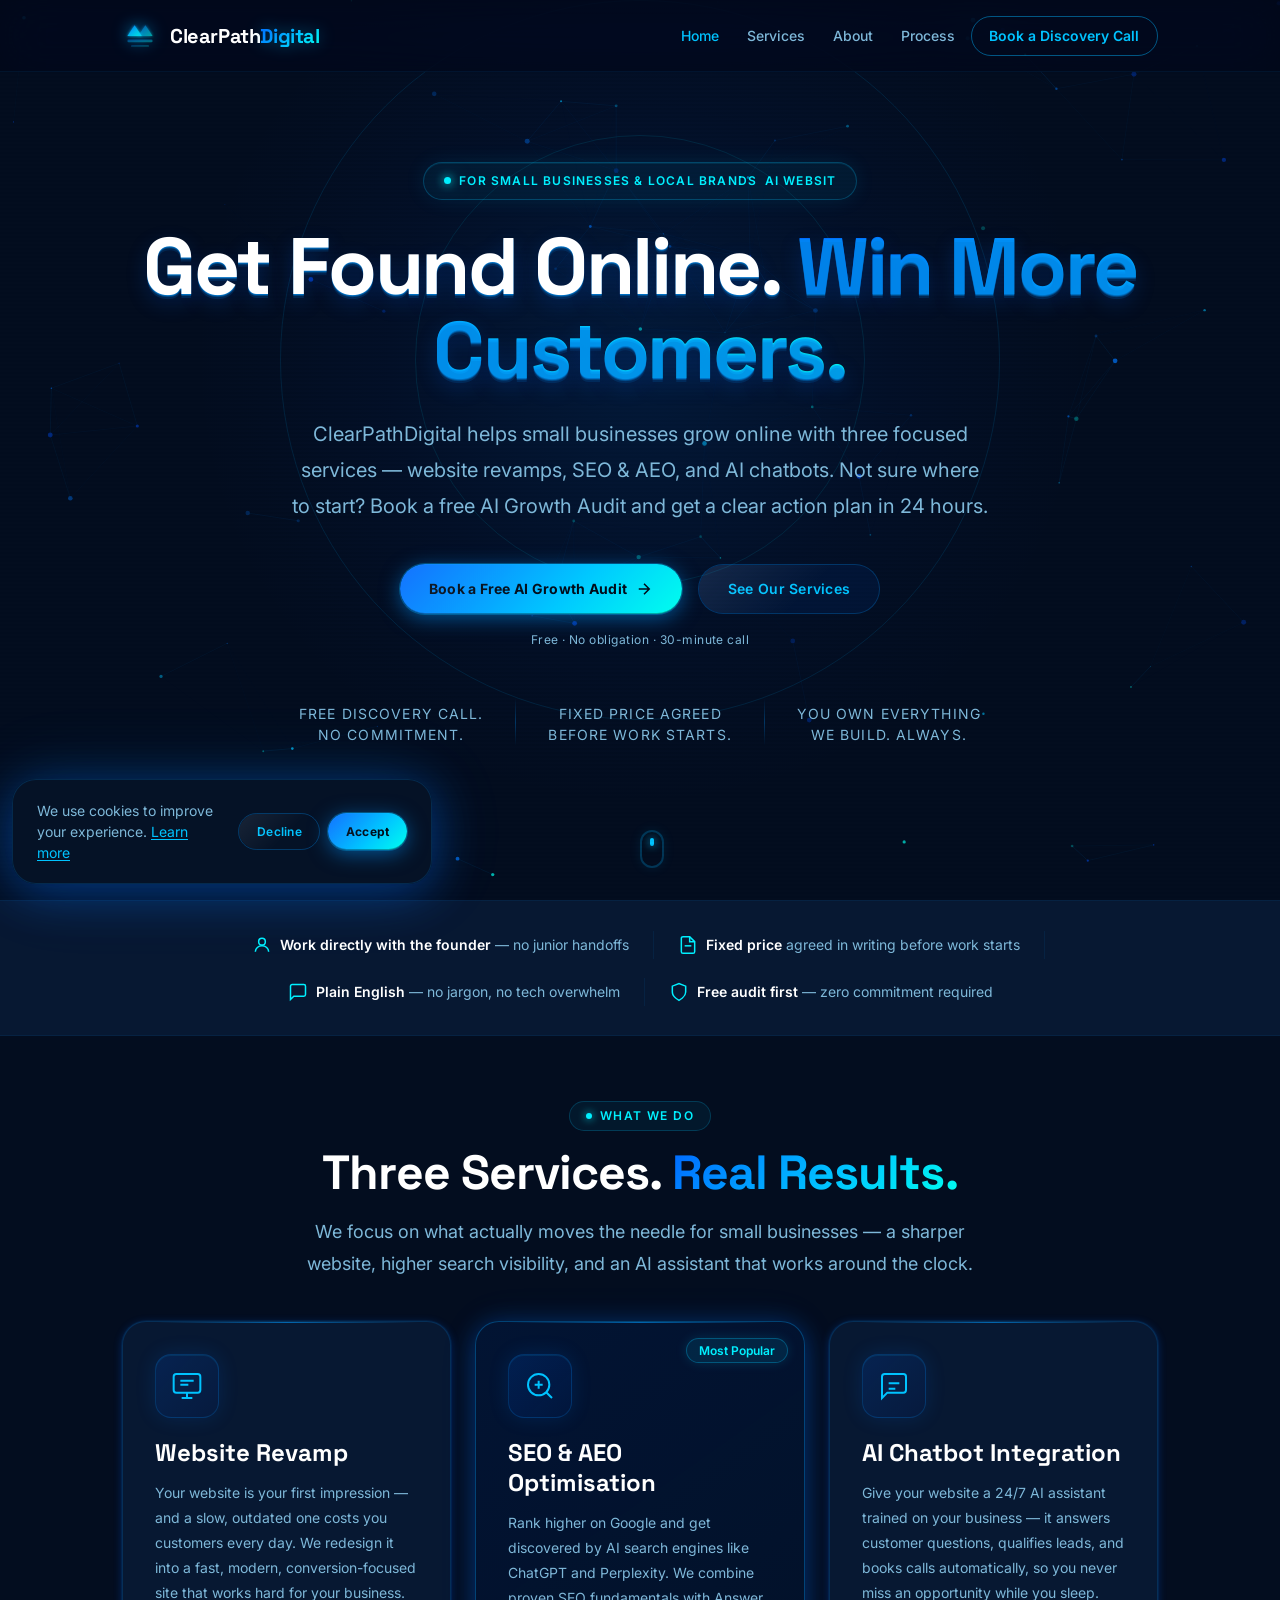
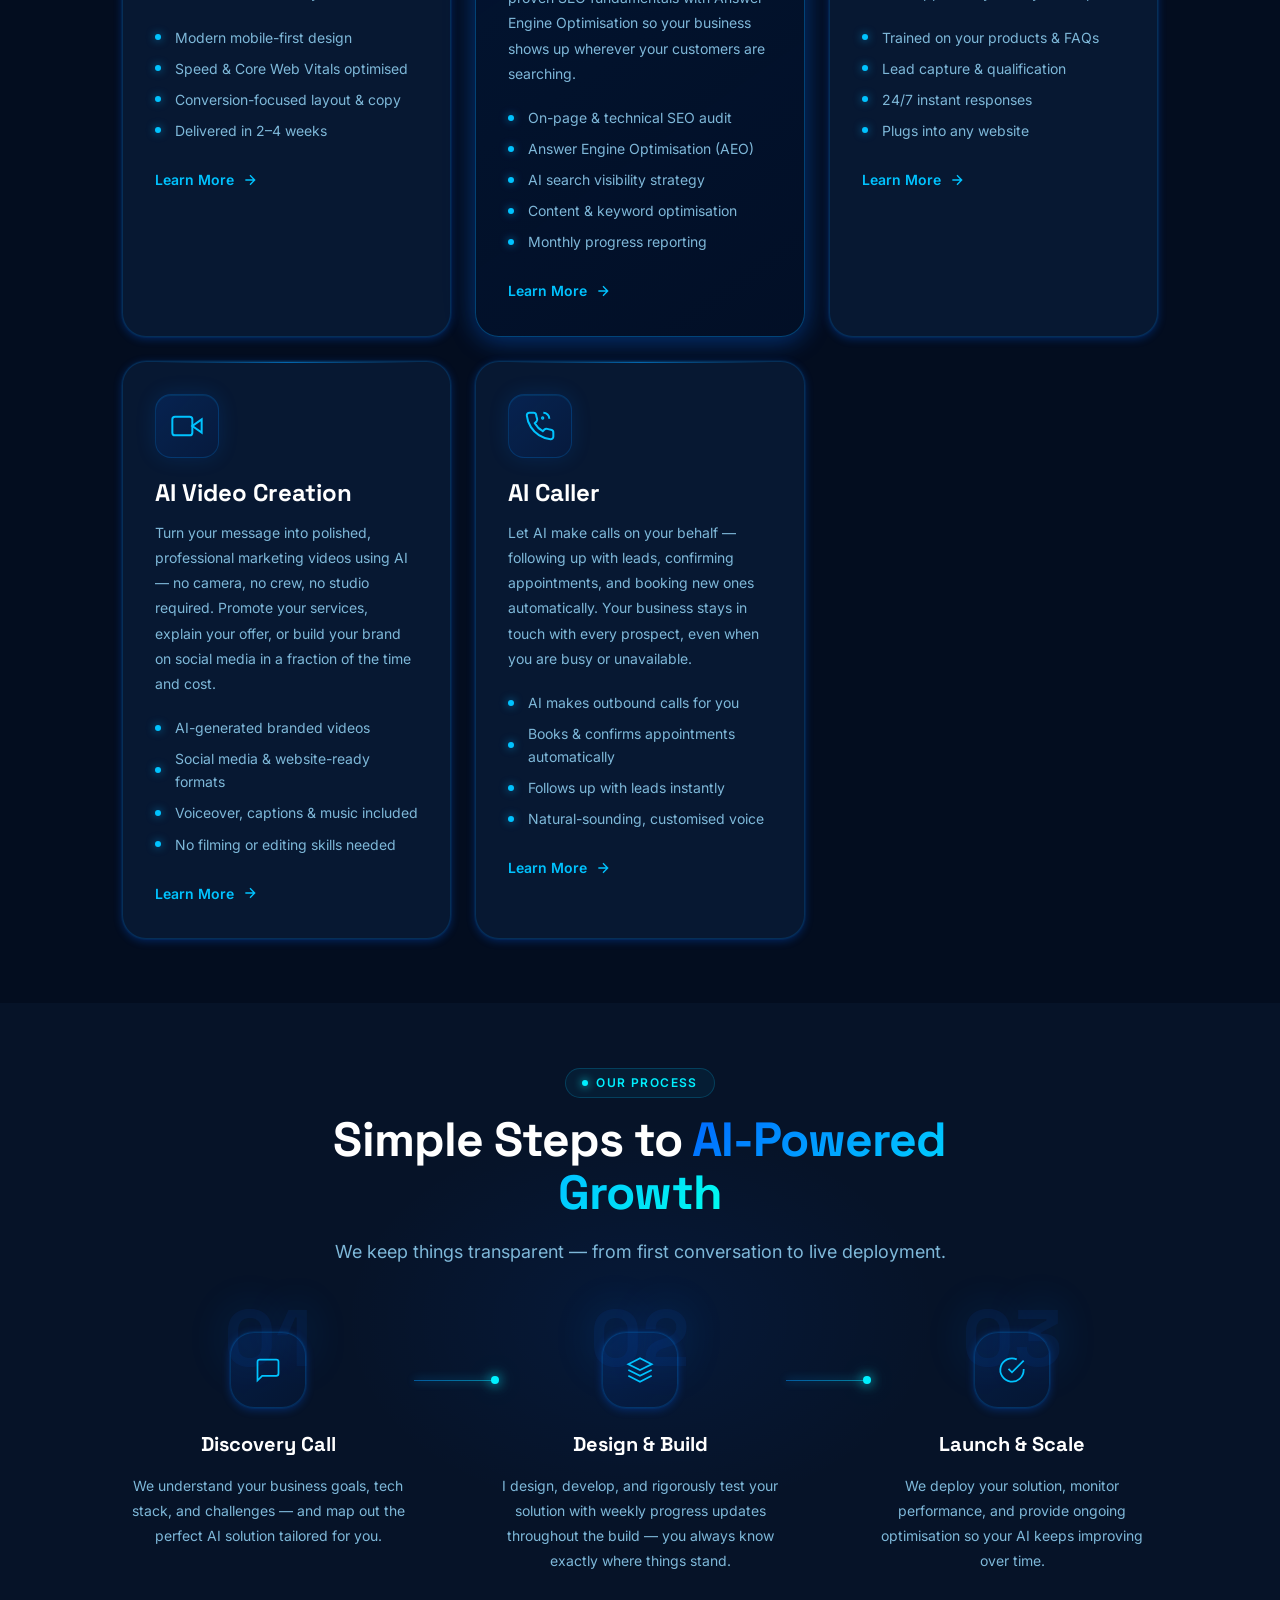
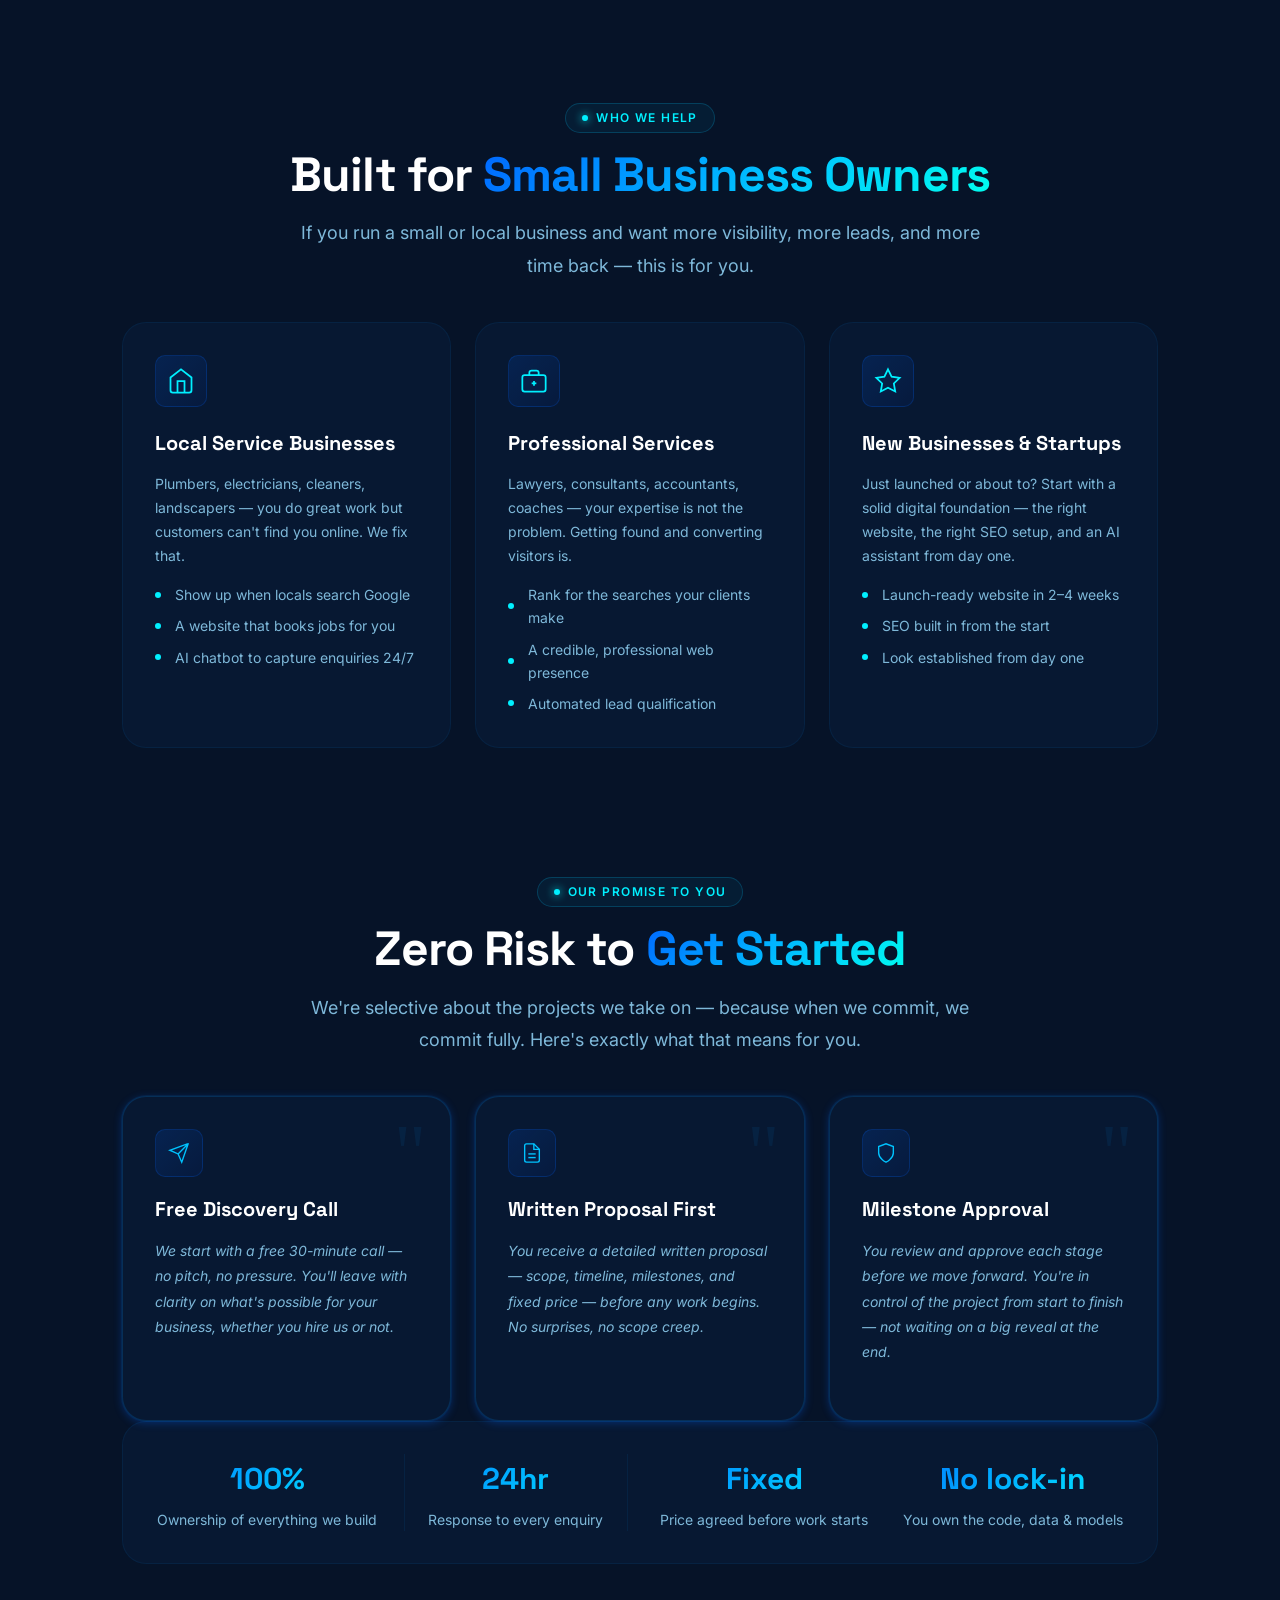
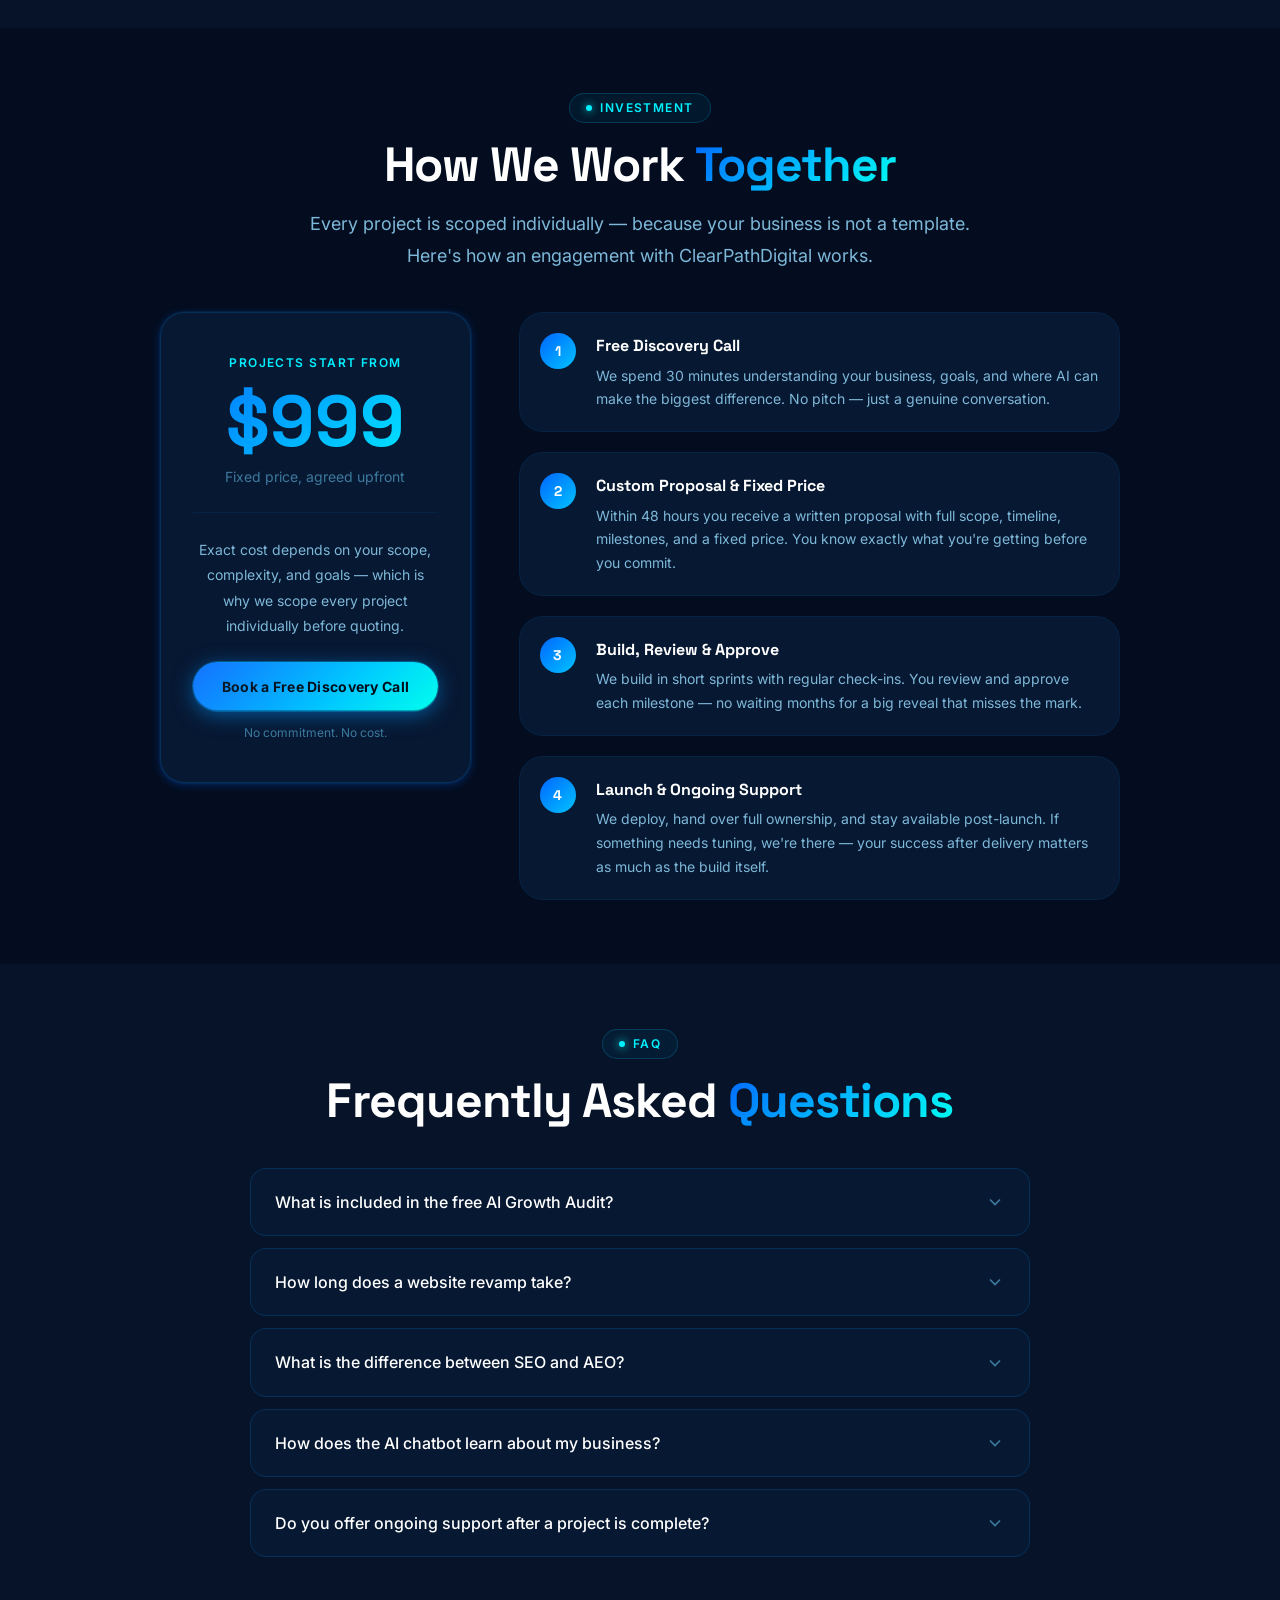
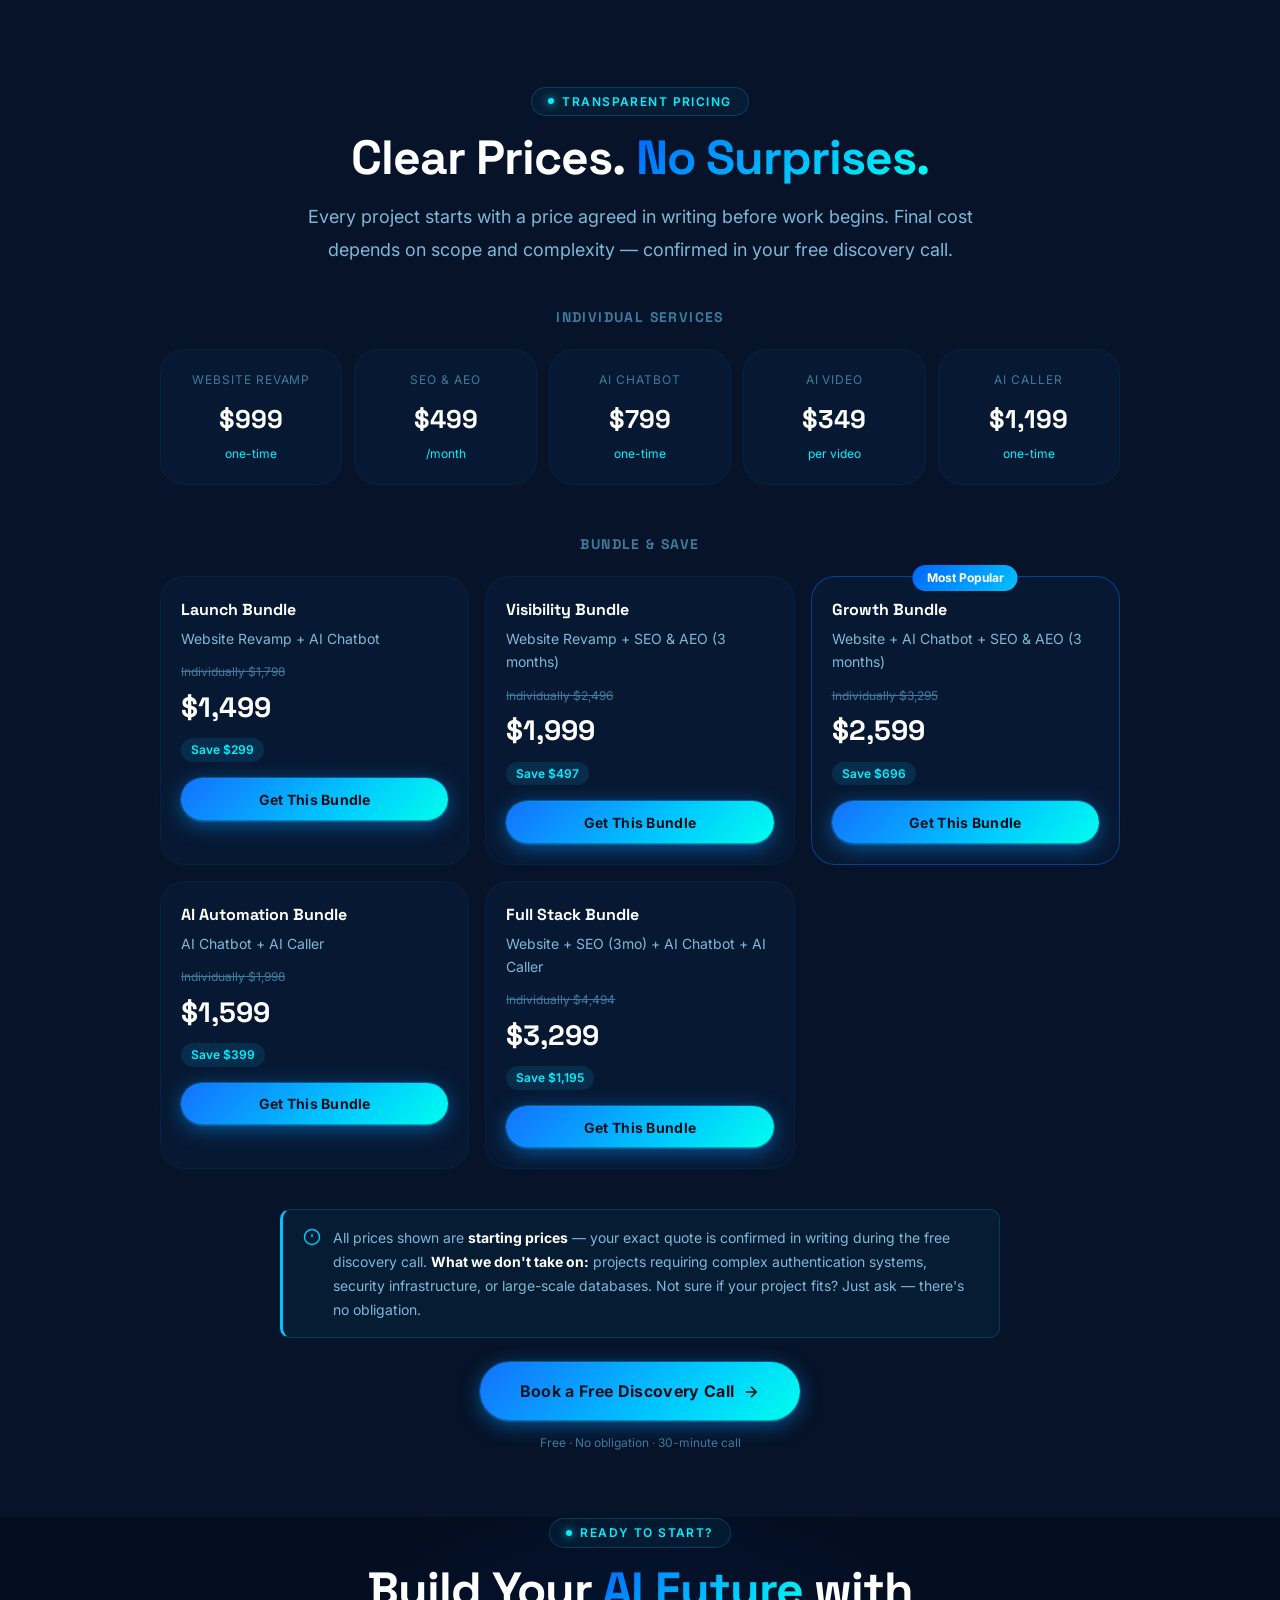
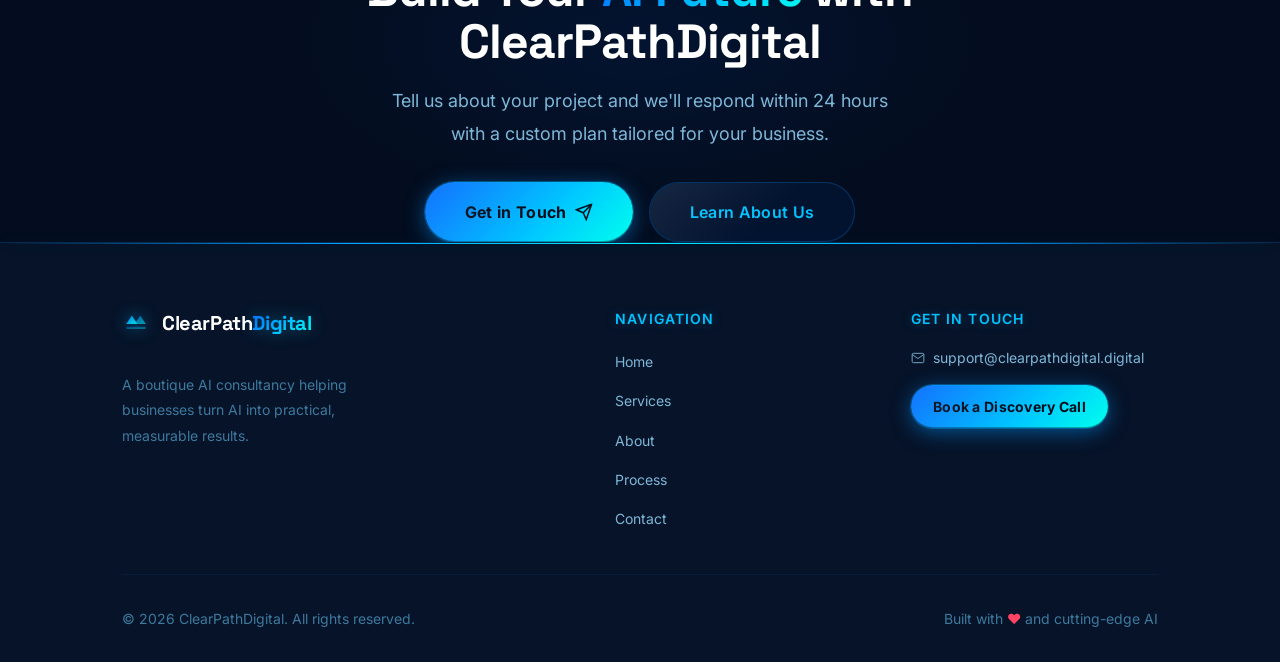
==== commit e4a6b33d: "Remove Shops & E-commerce who-card — out of scope (requires database and auth)" ====
--- a/index.html
+++ b/index.html
@@ -413,19 +413,6 @@
 
           <article class="who-card reveal" role="listitem">
             <div class="who-icon" aria-hidden="true">
-              <svg width="28" height="28" viewBox="0 0 24 24" fill="none" stroke="currentColor" stroke-width="1.5"><circle cx="9" cy="21" r="1"/><circle cx="20" cy="21" r="1"/><path d="M1 1h4l2.68 13.39a2 2 0 0 0 2 1.61h9.72a2 2 0 0 0 2-1.61L23 6H6"/></svg>
-            </div>
-            <h3 class="who-title">Shops &amp; E-commerce</h3>
-            <p class="who-desc">You have great products but the website looks dated and Google doesn't send you traffic. We revamp and optimise so sales come to you.</p>
-            <ul class="who-needs">
-              <li>Modern product-focused redesign</li>
-              <li>SEO that drives buyer-intent traffic</li>
-              <li>AI chat to handle questions instantly</li>
-            </ul>
-          </article>
-
-          <article class="who-card reveal" role="listitem">
-            <div class="who-icon" aria-hidden="true">
               <svg width="28" height="28" viewBox="0 0 24 24" fill="none" stroke="currentColor" stroke-width="1.5"><polygon points="12 2 15.09 8.26 22 9.27 17 14.14 18.18 21.02 12 17.77 5.82 21.02 7 14.14 2 9.27 8.91 8.26 12 2"/></svg>
             </div>
             <h3 class="who-title">New Businesses &amp; Startups</h3>
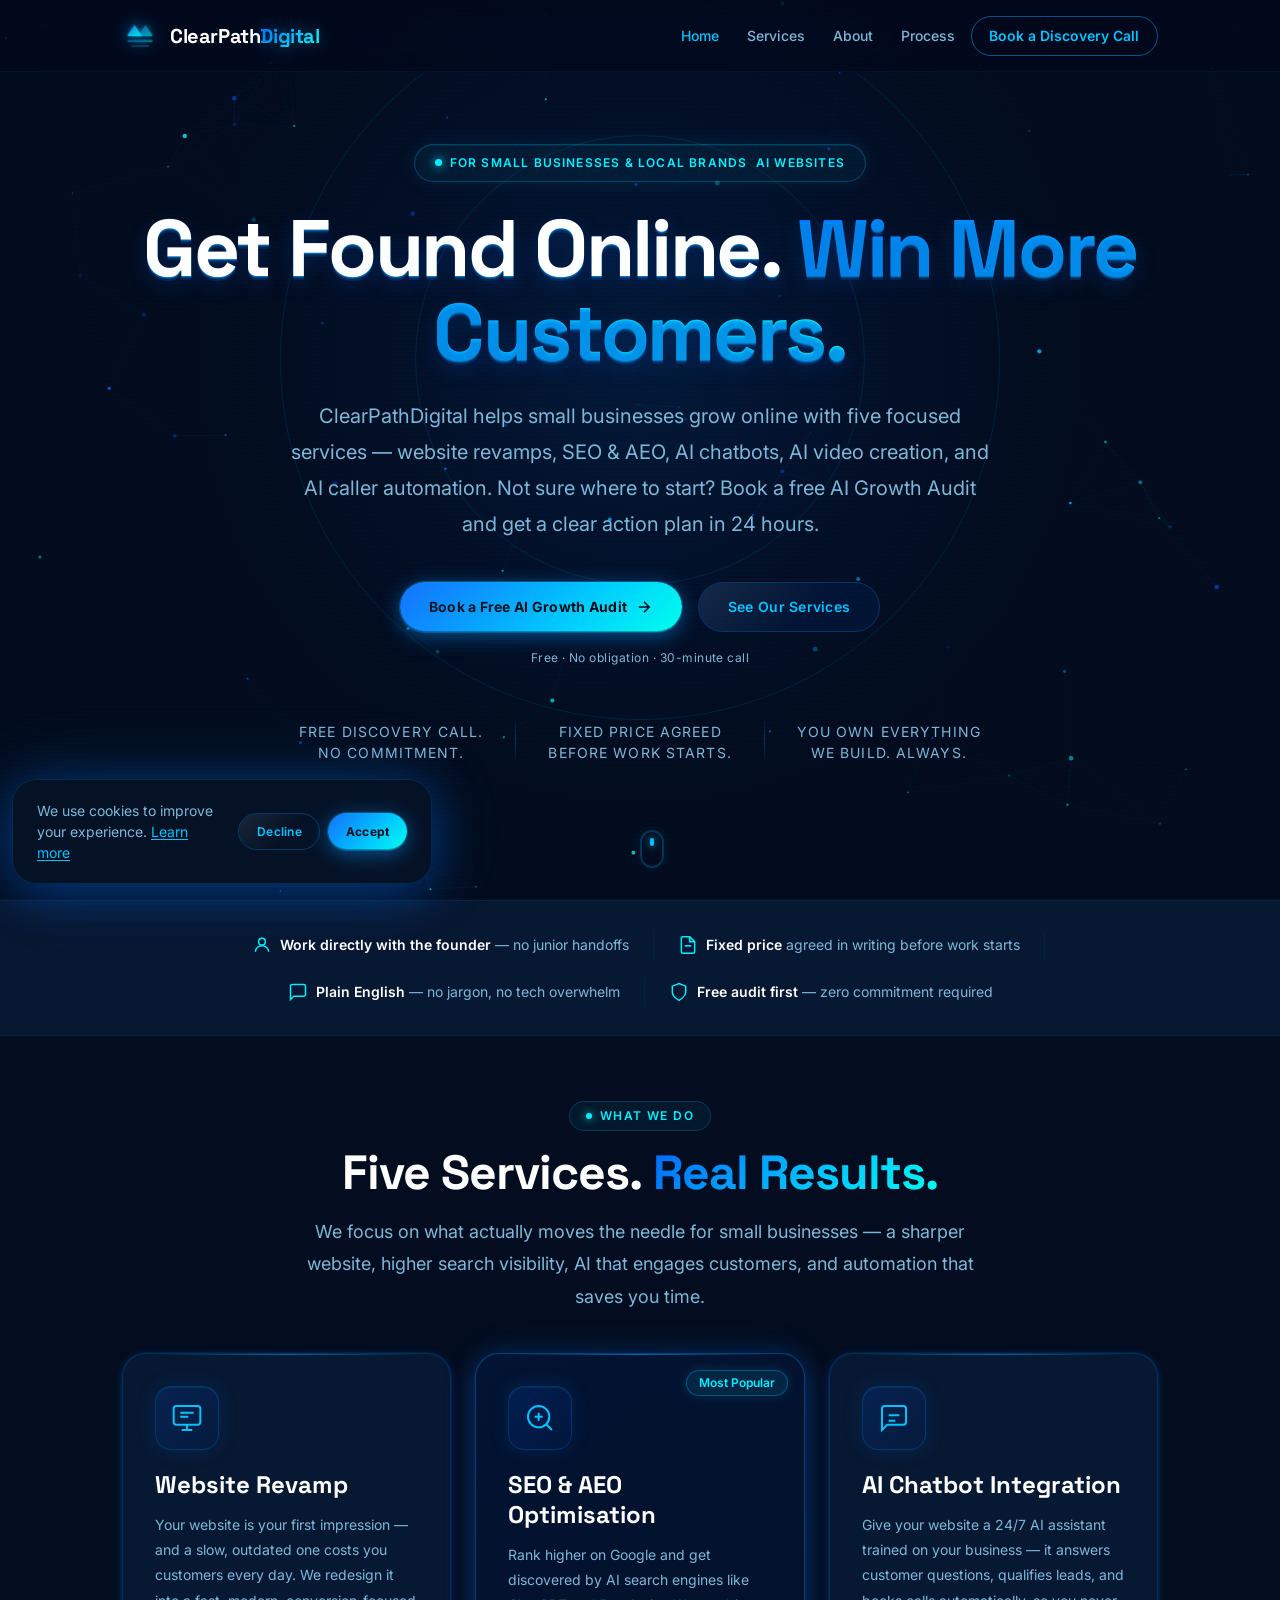
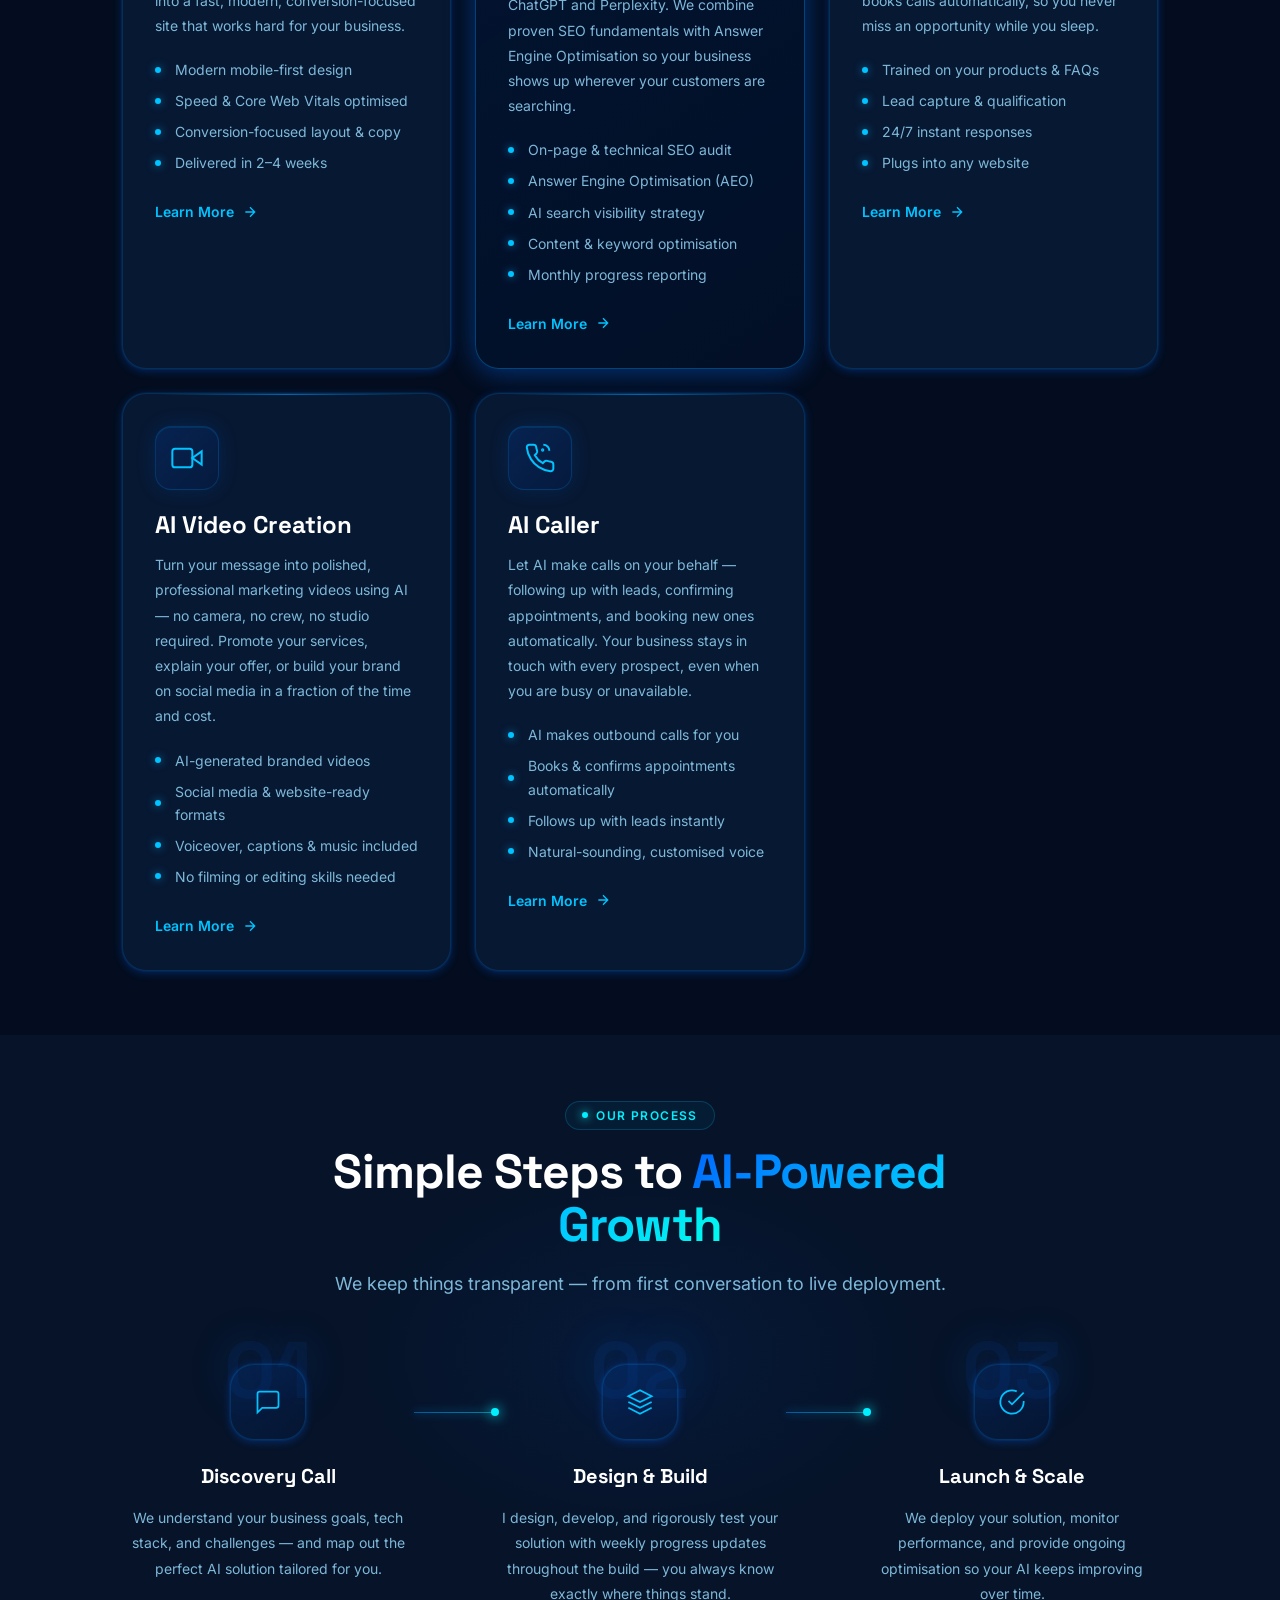
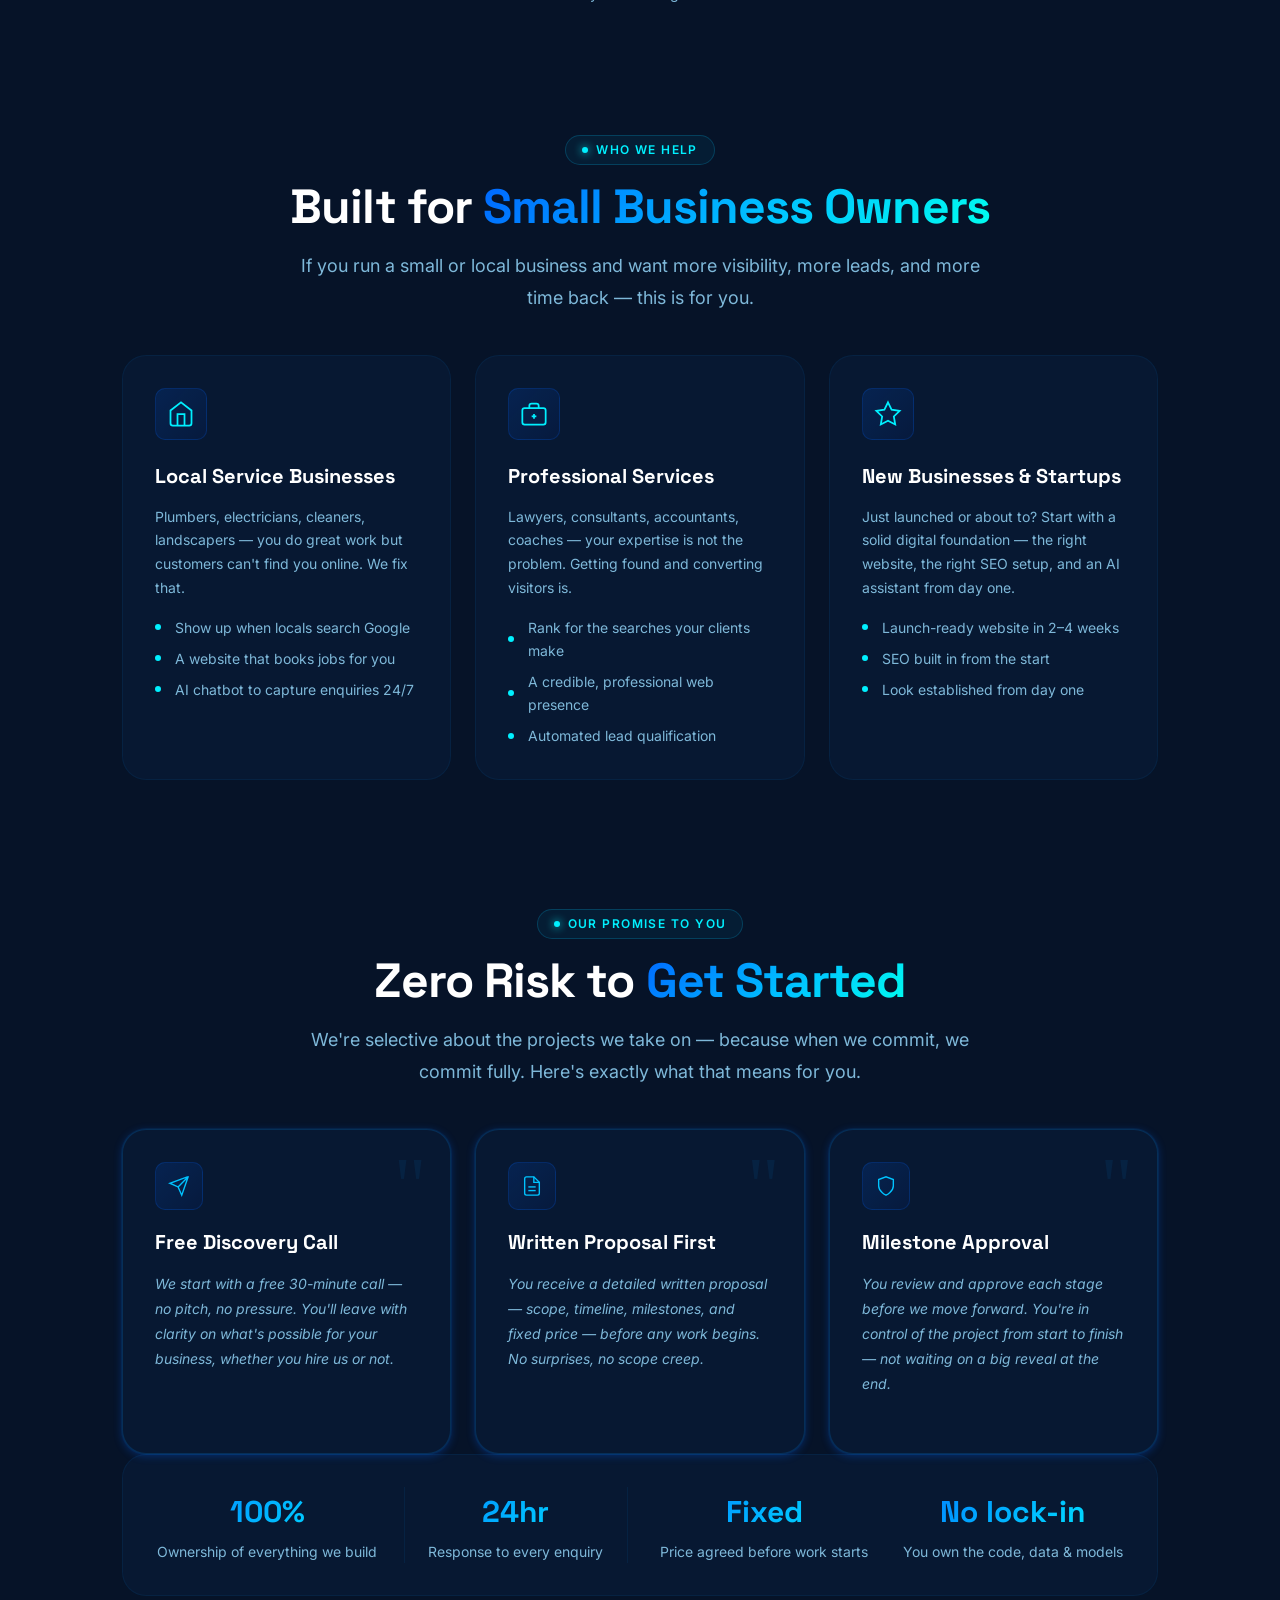
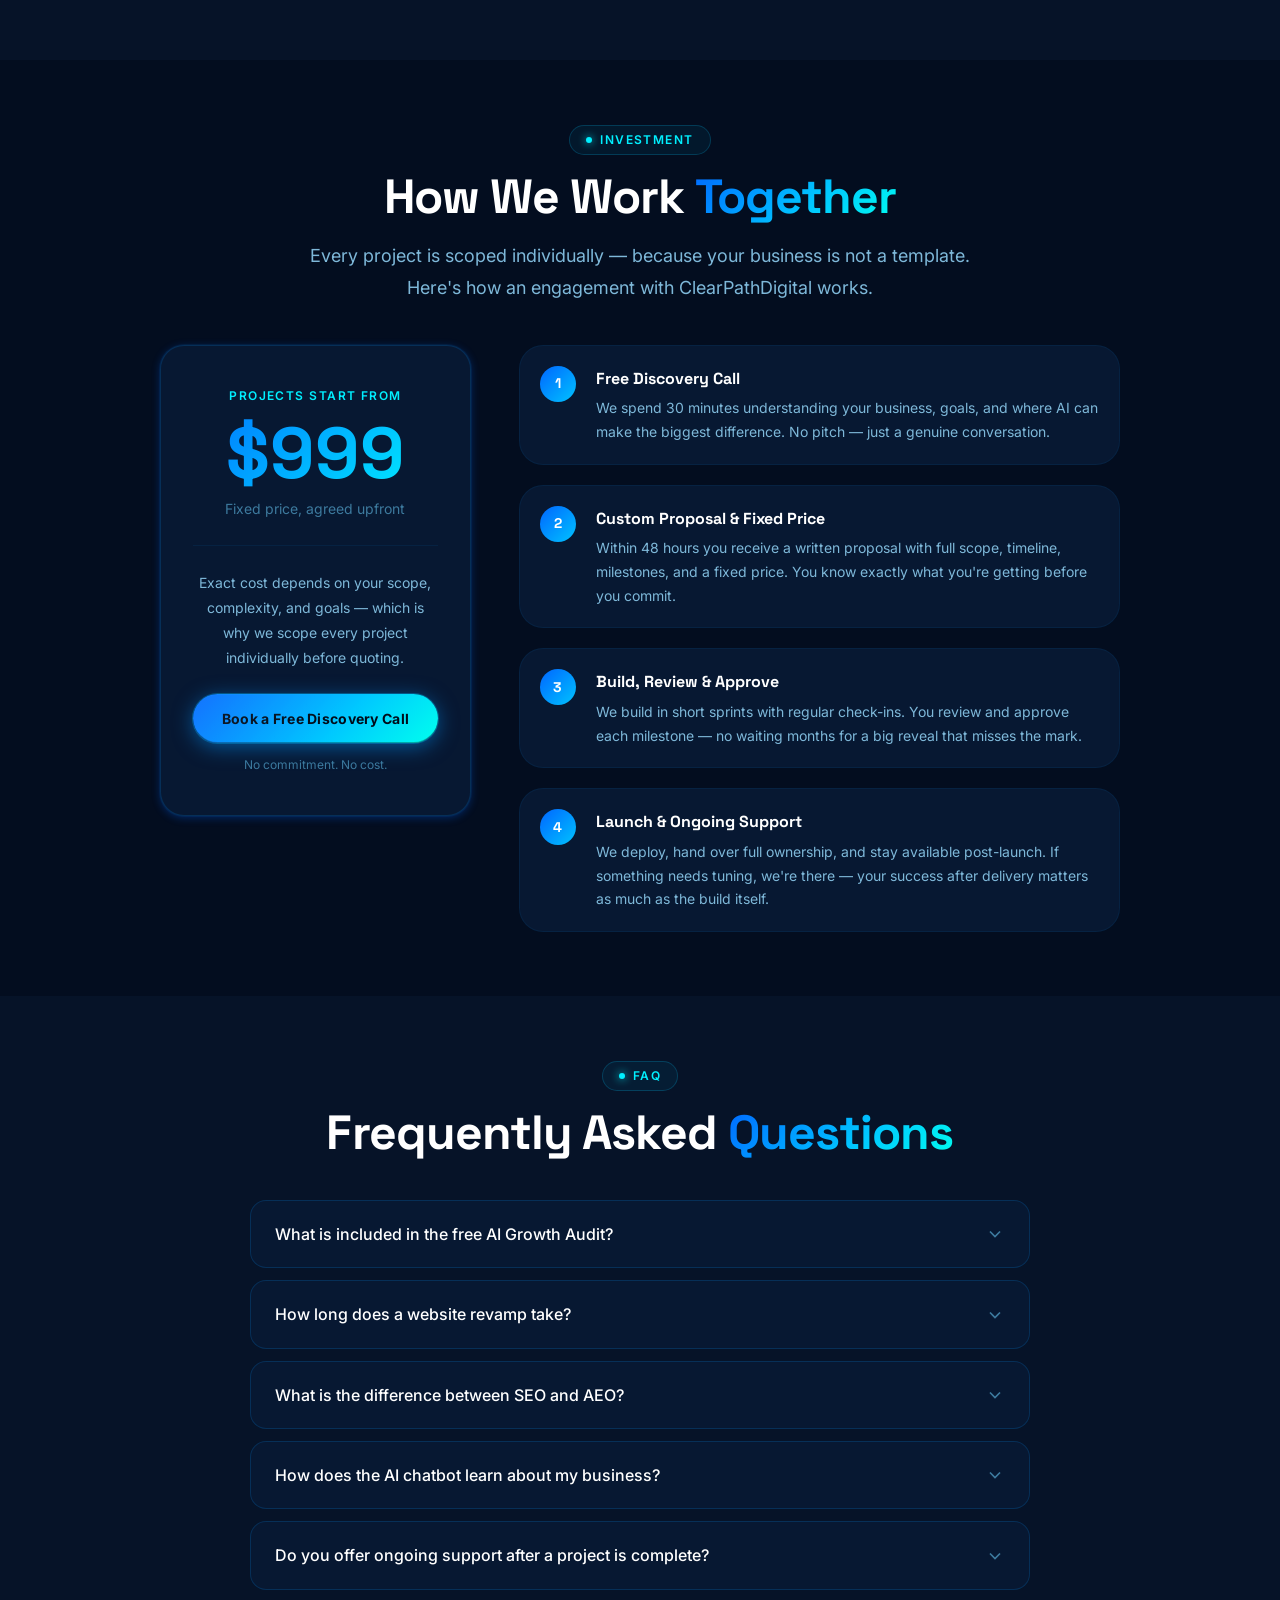
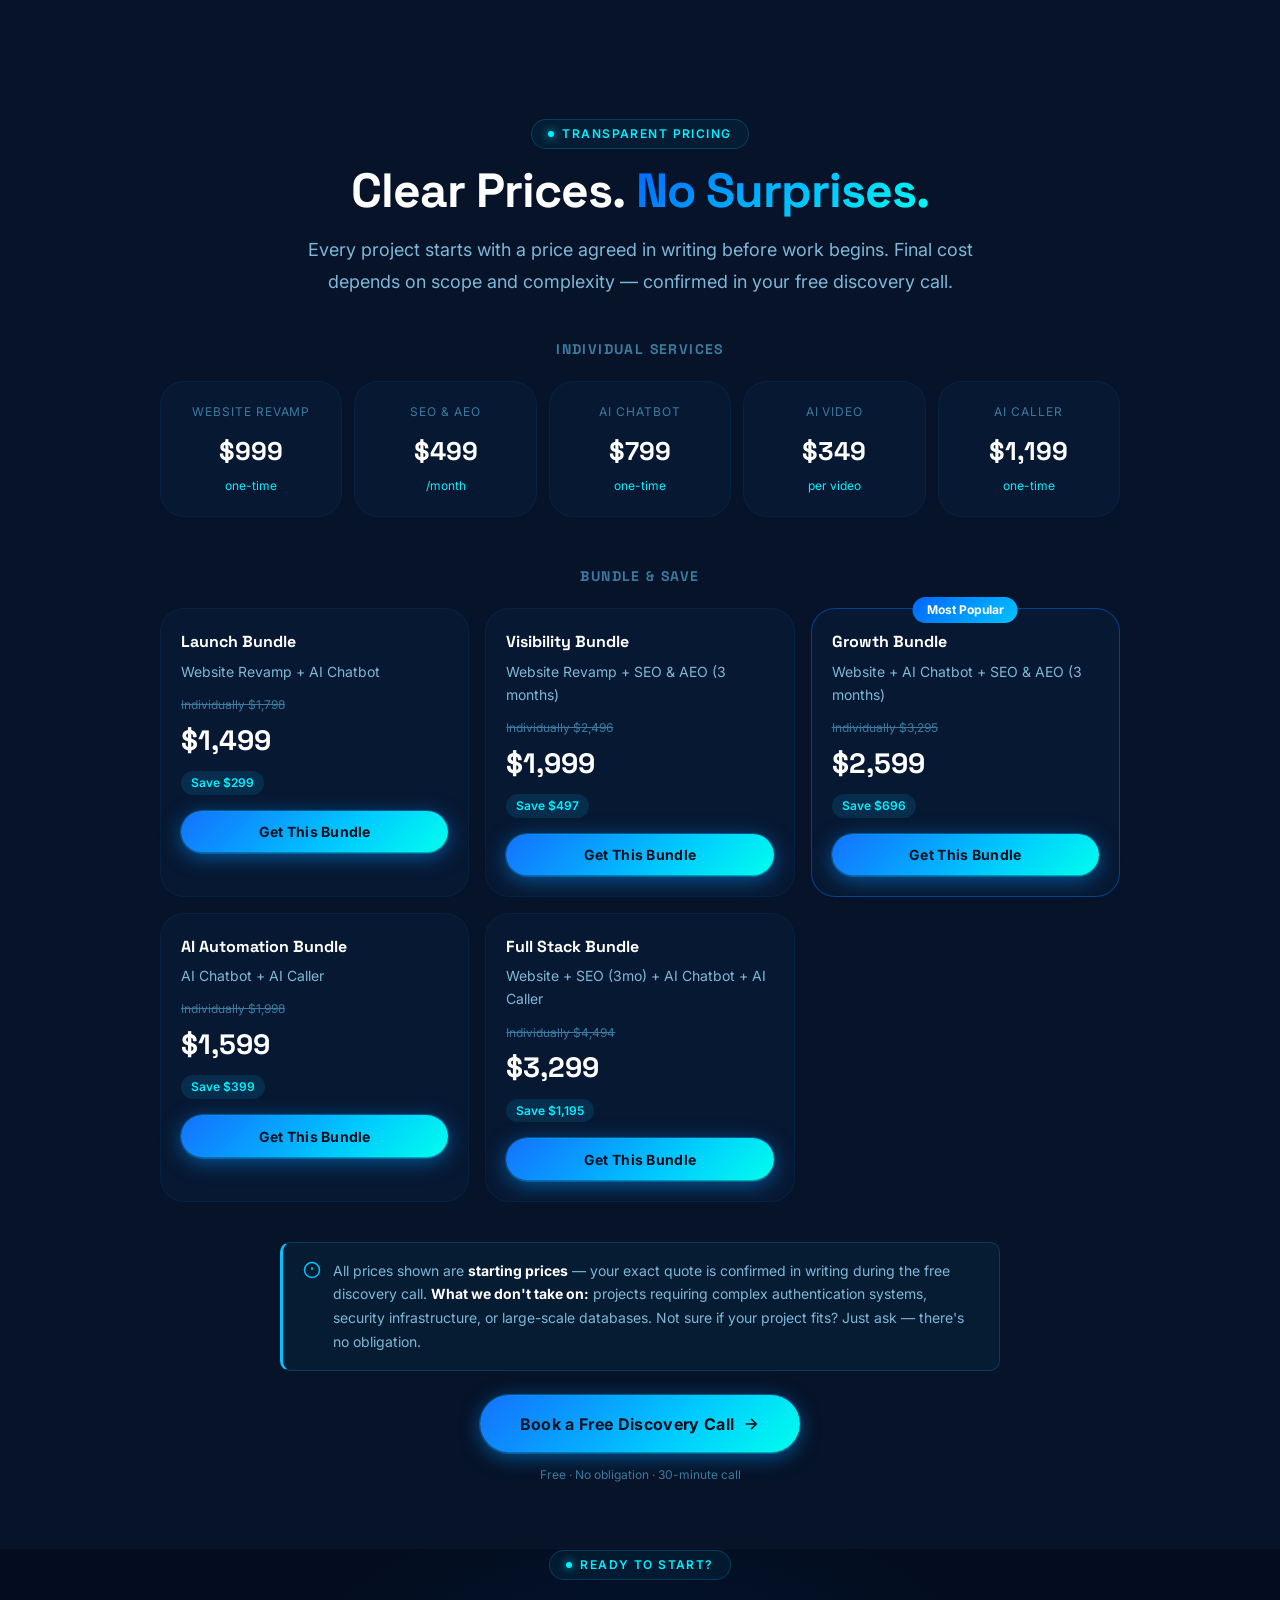
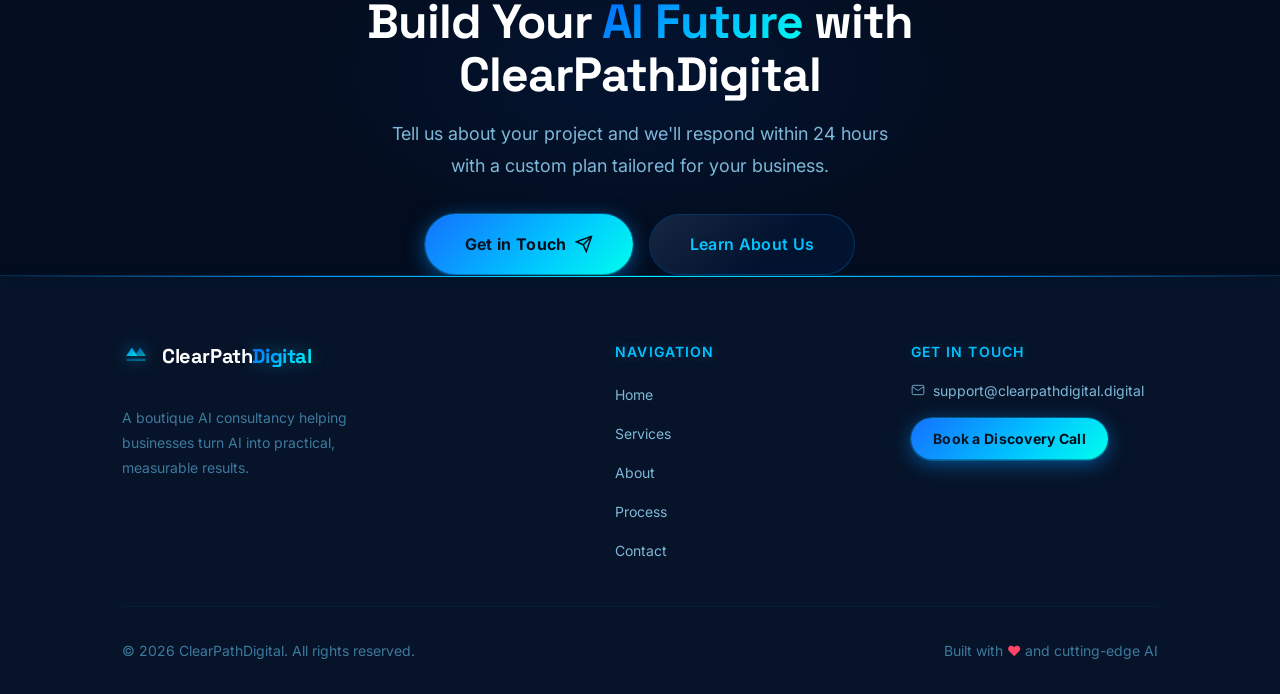
==== commit eb80999c: "Update hero and services heading to reflect 5 services" ====
--- a/index.html
+++ b/index.html
@@ -190,7 +190,7 @@
           Get Found Online. <span class="gradient-text">Win More Customers.</span>
         </h1>
         <p class="hero-sub">
-          ClearPathDigital helps small businesses grow online with three focused services — website revamps, SEO &amp; AEO, and AI chatbots. Not sure where to start? Book a free AI Growth Audit and get a clear action plan in 24 hours.
+          ClearPathDigital helps small businesses grow online with five focused services — website revamps, SEO &amp; AEO, AI chatbots, AI video creation, and AI caller automation. Not sure where to start? Book a free AI Growth Audit and get a clear action plan in 24 hours.
         </p>
         <div class="hero-cta-group">
           <a href="contact.html" class="btn btn-primary">
@@ -250,8 +250,8 @@
       <div class="container">
         <div class="section-header">
           <span class="section-tag">What We Do</span>
-          <h2 id="services-heading" class="section-title">Three Services. <span class="gradient-text">Real Results.</span></h2>
-          <p class="section-desc">We focus on what actually moves the needle for small businesses — a sharper website, higher search visibility, and an AI assistant that works around the clock.</p>
+          <h2 id="services-heading" class="section-title">Five Services. <span class="gradient-text">Real Results.</span></h2>
+          <p class="section-desc">We focus on what actually moves the needle for small businesses — a sharper website, higher search visibility, AI that engages customers, and automation that saves you time.</p>
         </div>
         <div class="services-grid" role="list">
 
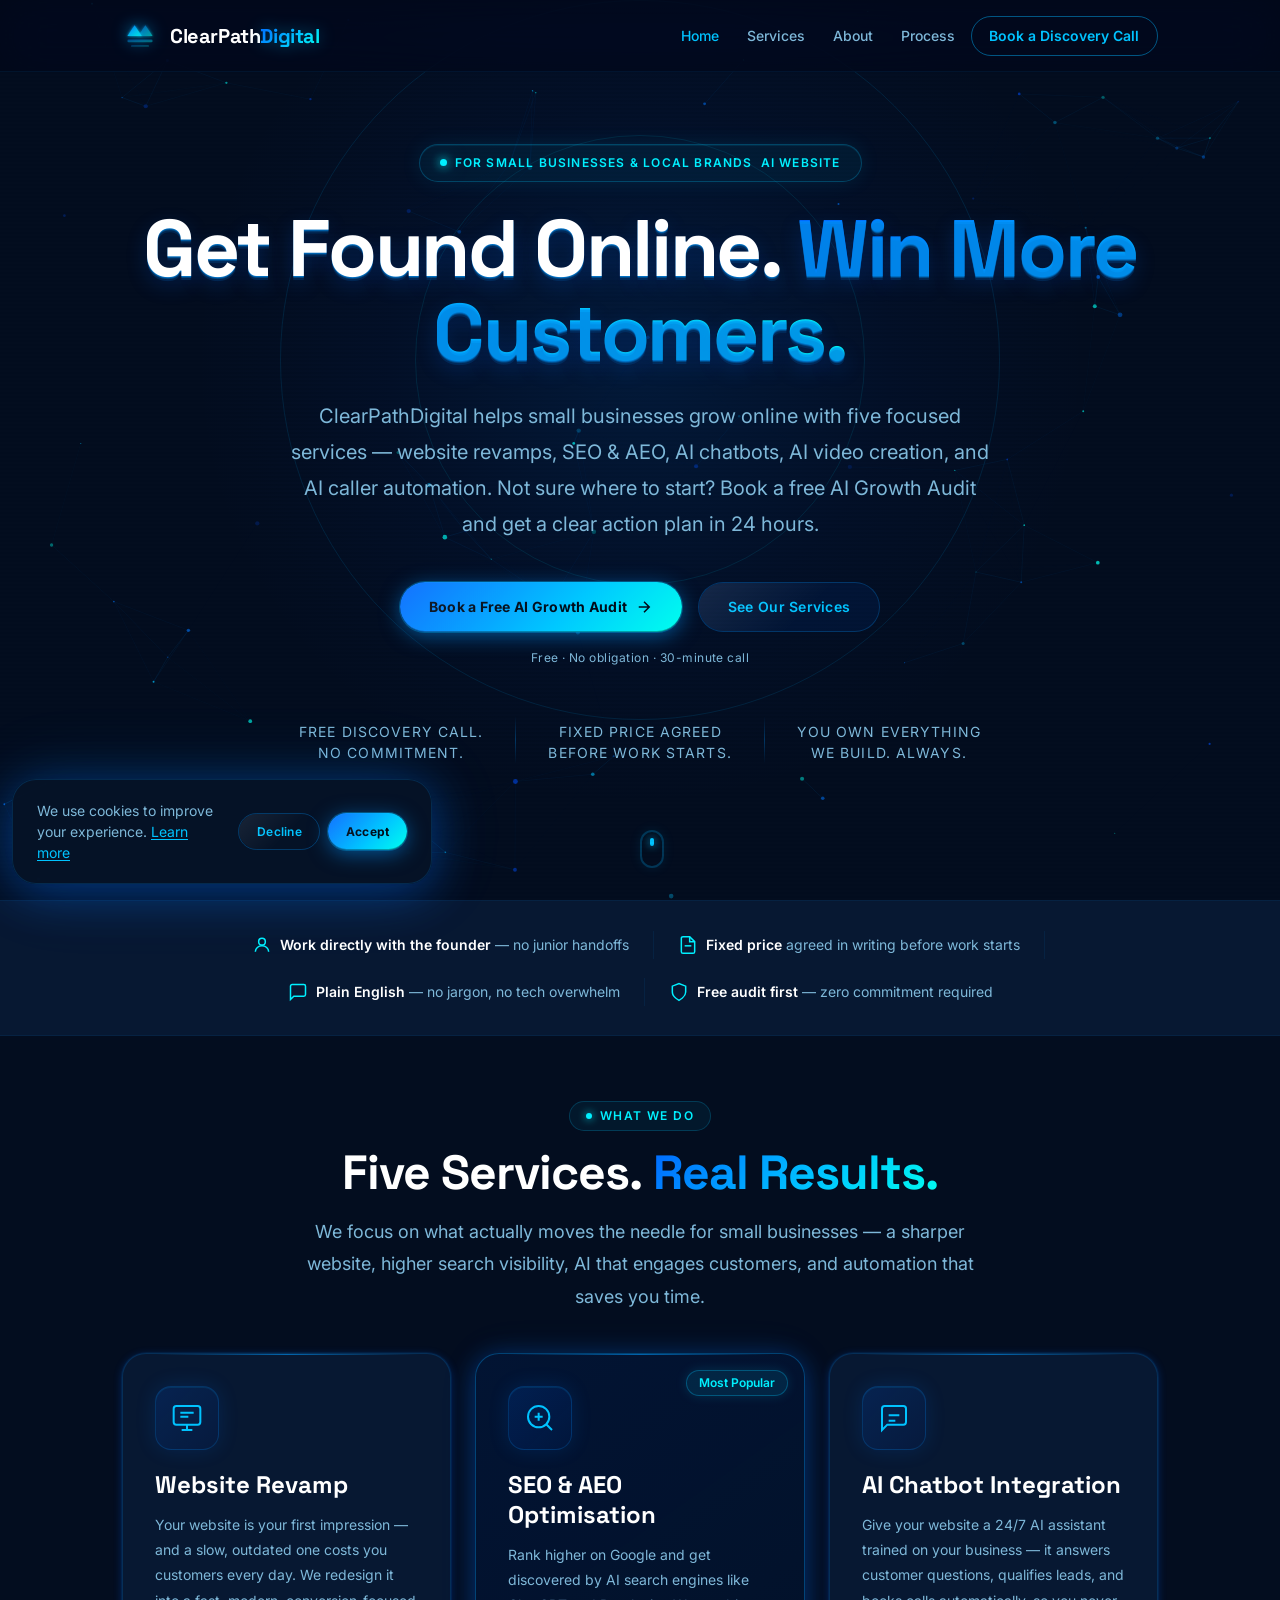
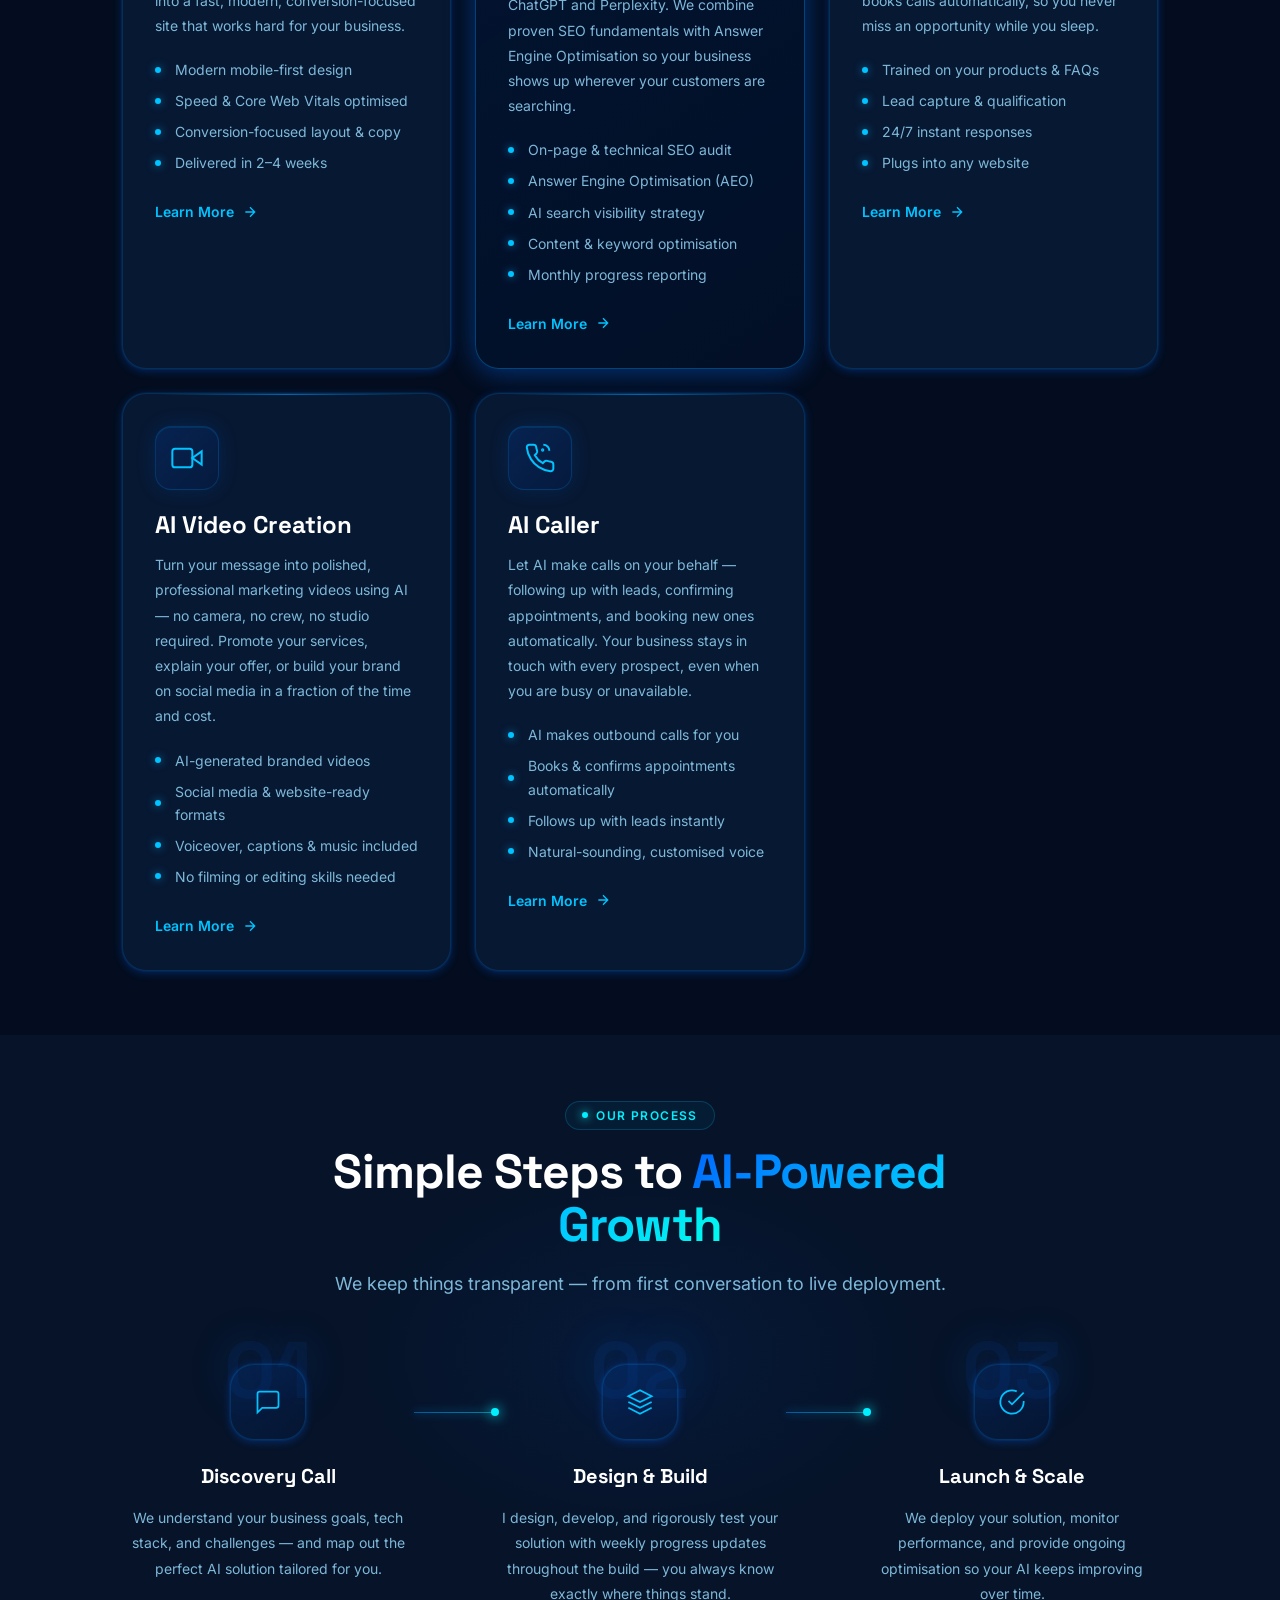
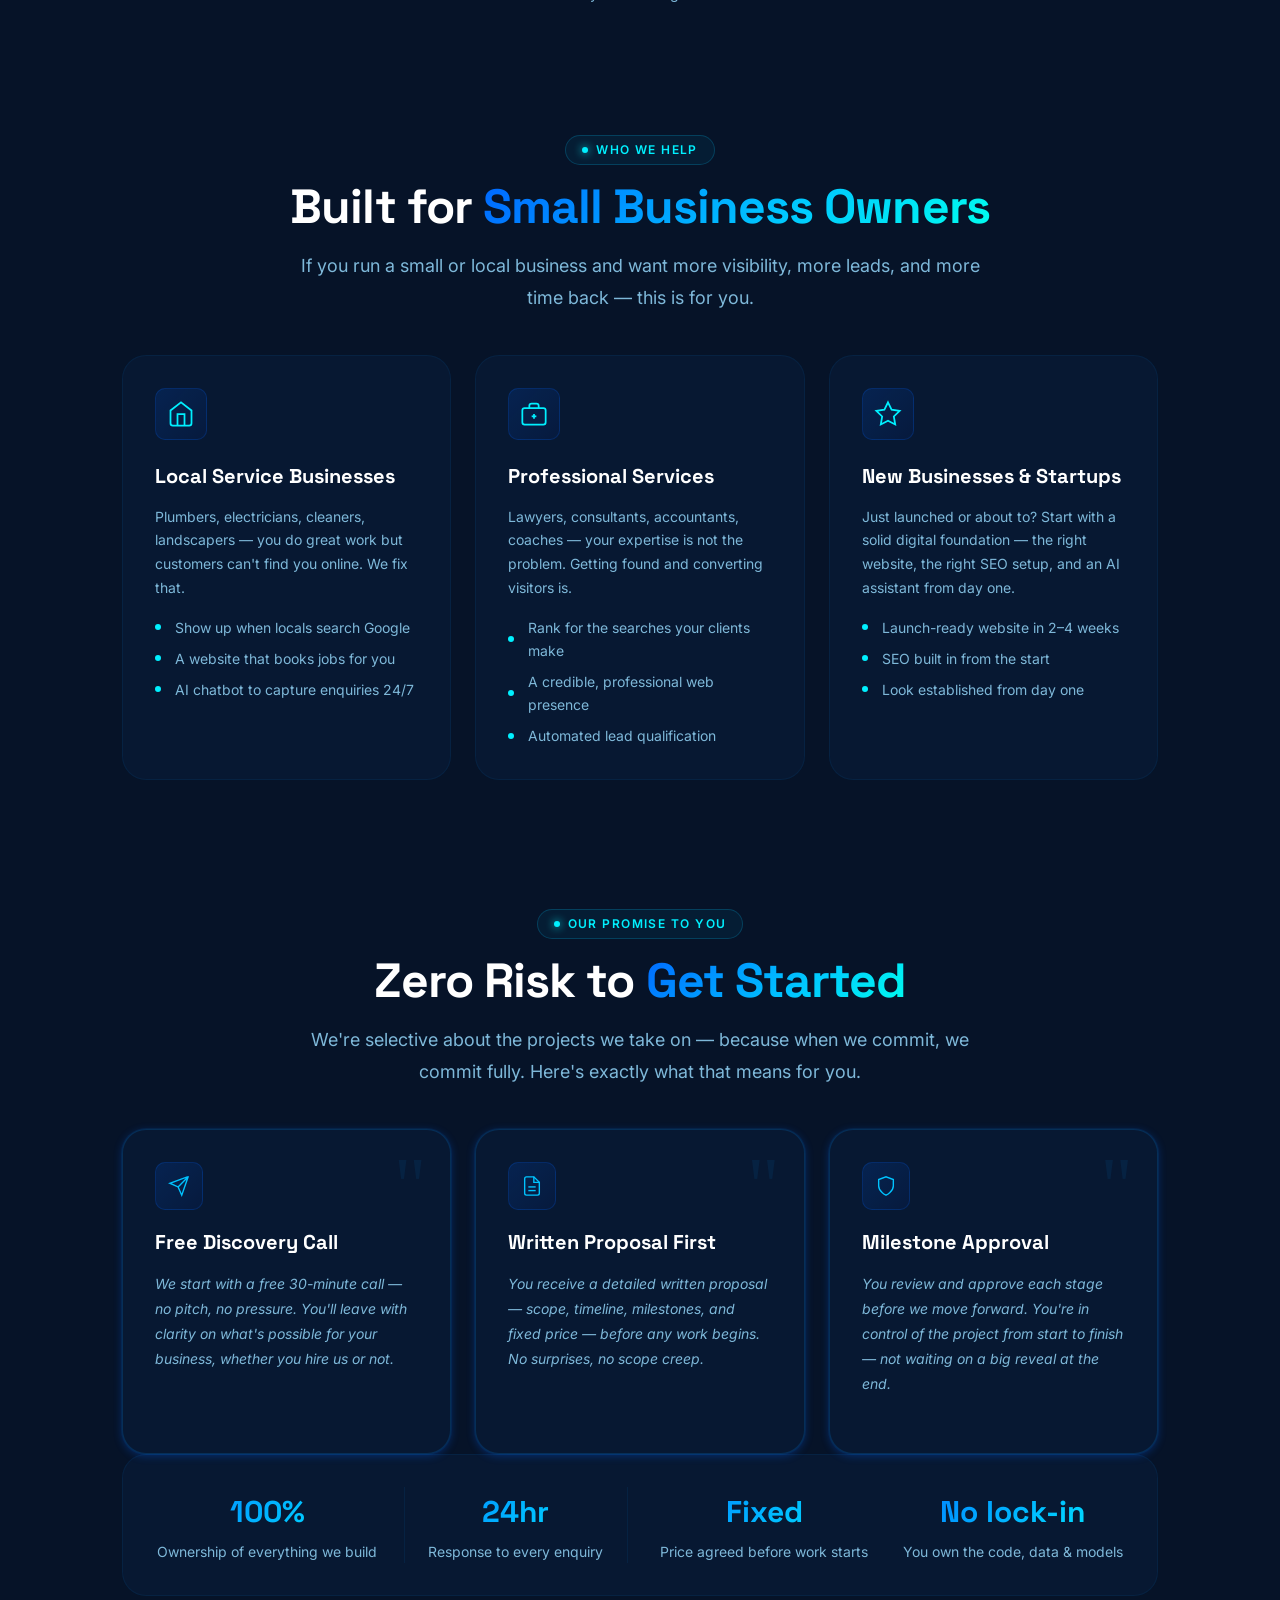
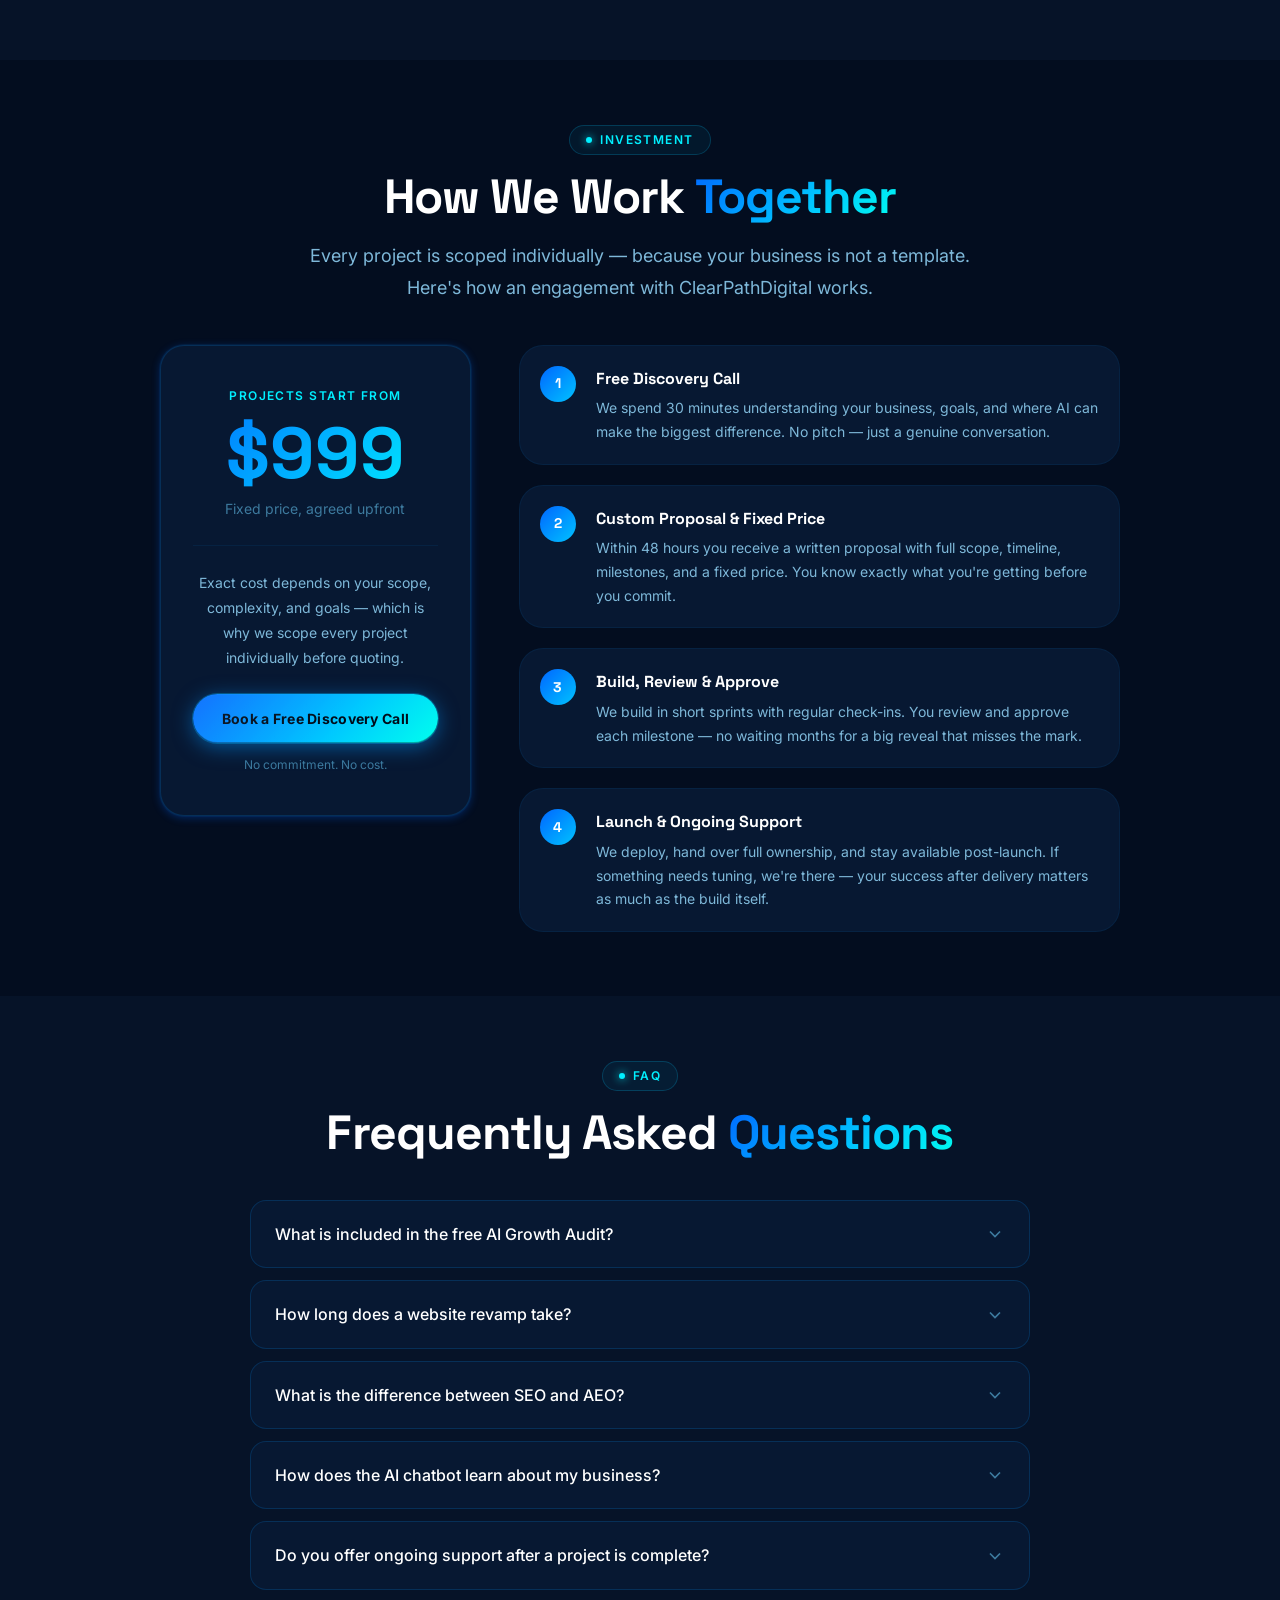
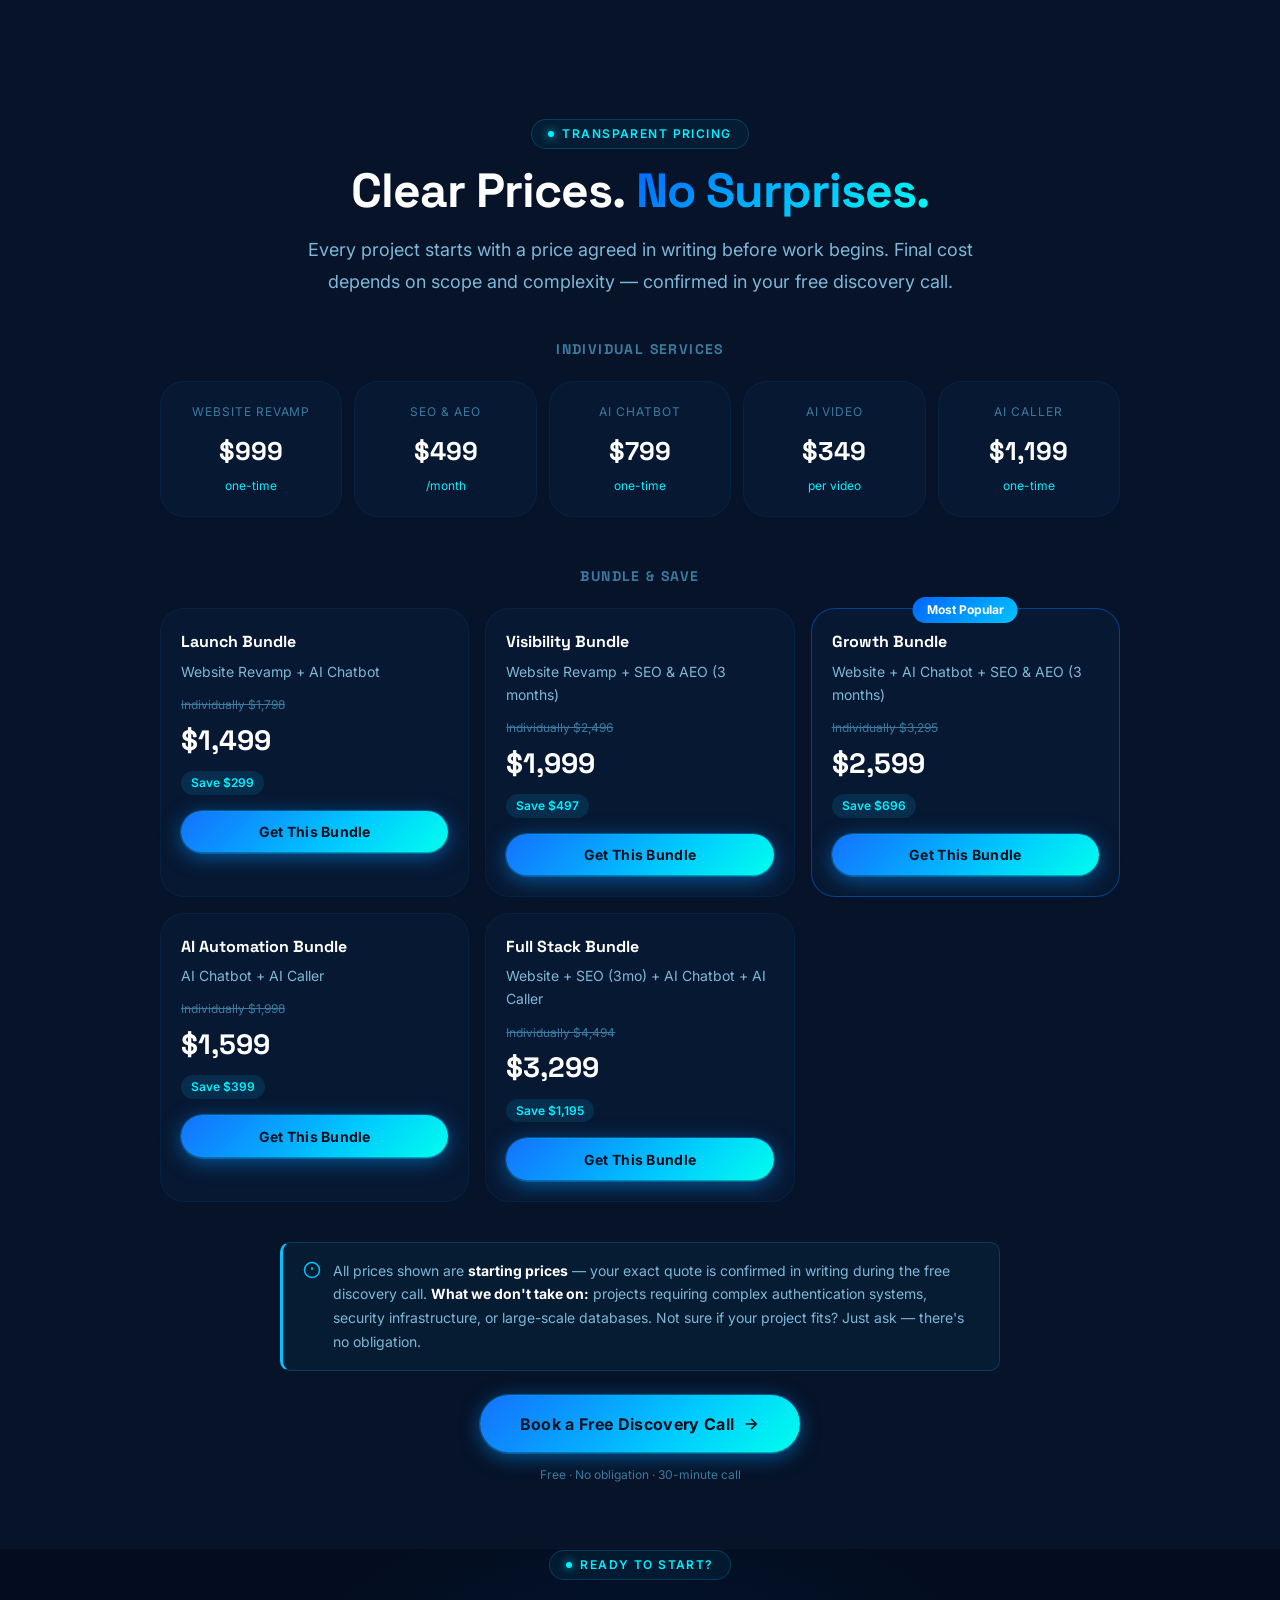
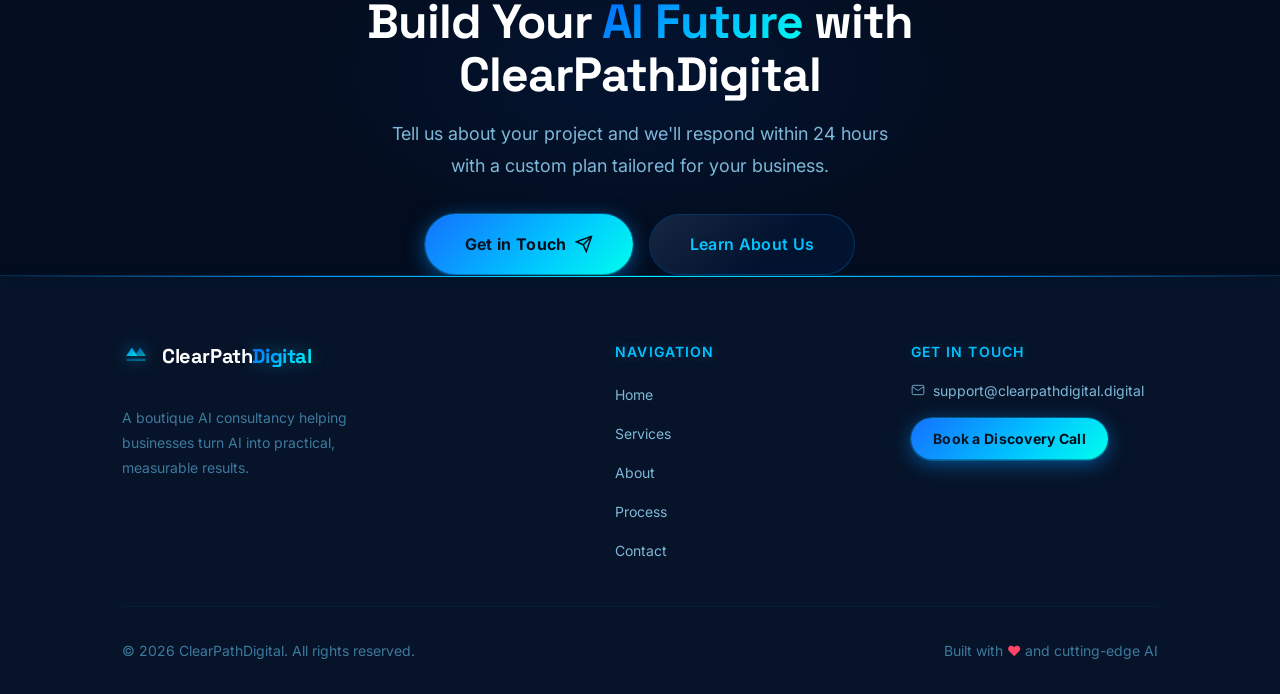
==== commit 2fa1e2ed: "add pricing" ====
--- a/index.html
+++ b/index.html
@@ -632,7 +632,7 @@
             <div style="font-size:var(--fs-xs);color:var(--clr-text-3);text-decoration:line-through;margin-bottom:2px;">Individually $1,798</div>
             <div style="font-family:var(--font-display);font-size:1.75rem;font-weight:800;color:var(--clr-white);">$1,499</div>
             <div style="display:inline-block;background:rgba(0,195,255,0.12);color:var(--clr-cyan);font-size:var(--fs-xs);font-weight:600;padding:2px 10px;border-radius:999px;margin:var(--sp-2) 0 var(--sp-4);">Save $299</div>
-            <a href="contact.html" class="btn btn-primary" style="display:block;text-align:center;font-size:var(--fs-sm);padding:0.6rem 1rem;">Get This Bundle</a>
+            <a href="https://buy.stripe.com/7sYfZgfRh3Ww5iq9Fi5gc00" class="btn btn-primary" style="display:block;text-align:center;font-size:var(--fs-sm);padding:0.6rem 1rem;">Get This Bundle</a>
           </div>
 
           <div style="background:var(--clr-surface);border:1px solid var(--clr-border-2);border-radius:var(--r-xl);padding:var(--sp-5);">
@@ -641,7 +641,7 @@
             <div style="font-size:var(--fs-xs);color:var(--clr-text-3);text-decoration:line-through;margin-bottom:2px;">Individually $2,496</div>
             <div style="font-family:var(--font-display);font-size:1.75rem;font-weight:800;color:var(--clr-white);">$1,999</div>
             <div style="display:inline-block;background:rgba(0,195,255,0.12);color:var(--clr-cyan);font-size:var(--fs-xs);font-weight:600;padding:2px 10px;border-radius:999px;margin:var(--sp-2) 0 var(--sp-4);">Save $497</div>
-            <a href="contact.html" class="btn btn-primary" style="display:block;text-align:center;font-size:var(--fs-sm);padding:0.6rem 1rem;">Get This Bundle</a>
+            <a href="https://buy.stripe.com/9B6fZg8oP9gQ4em04I5gc01" class="btn btn-primary" style="display:block;text-align:center;font-size:var(--fs-sm);padding:0.6rem 1rem;">Get This Bundle</a>
           </div>
 
           <div style="background:var(--clr-surface);border:1px solid rgba(0,119,255,0.45);border-radius:var(--r-xl);padding:var(--sp-5);position:relative;">
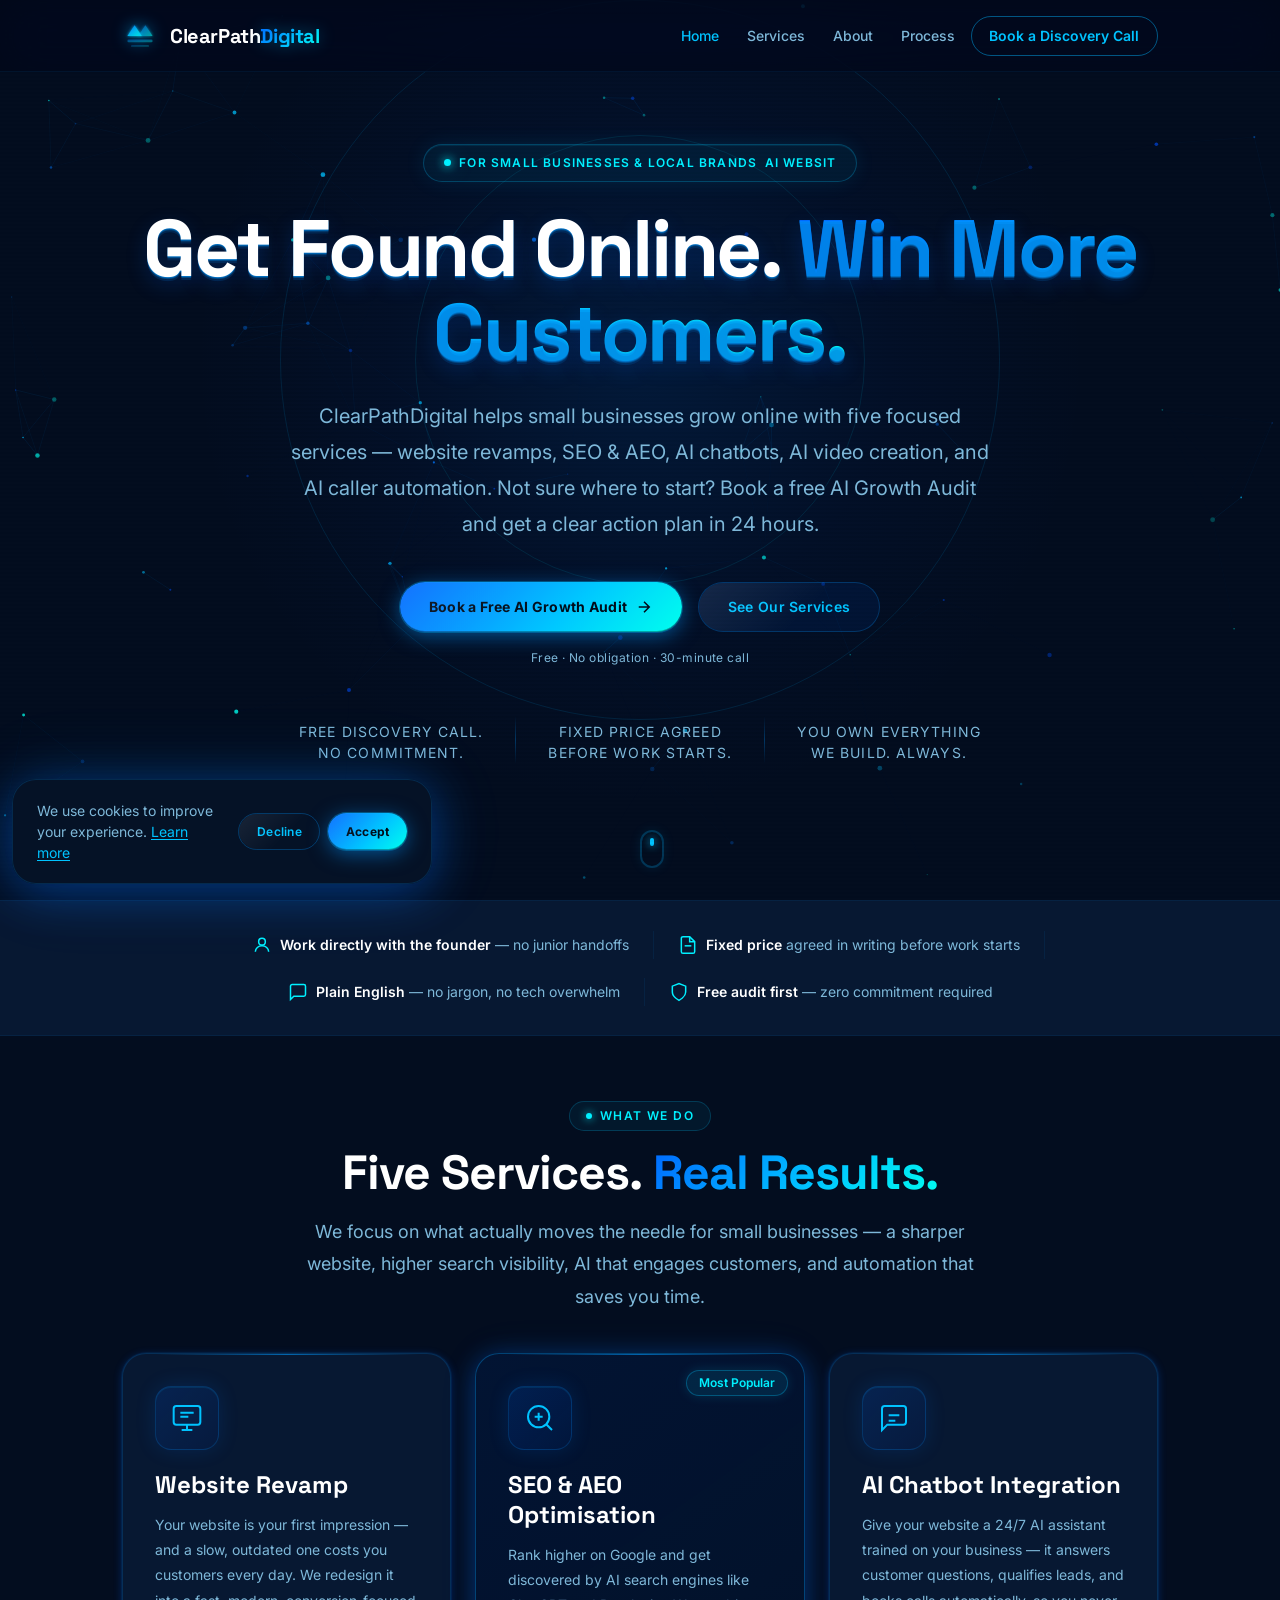
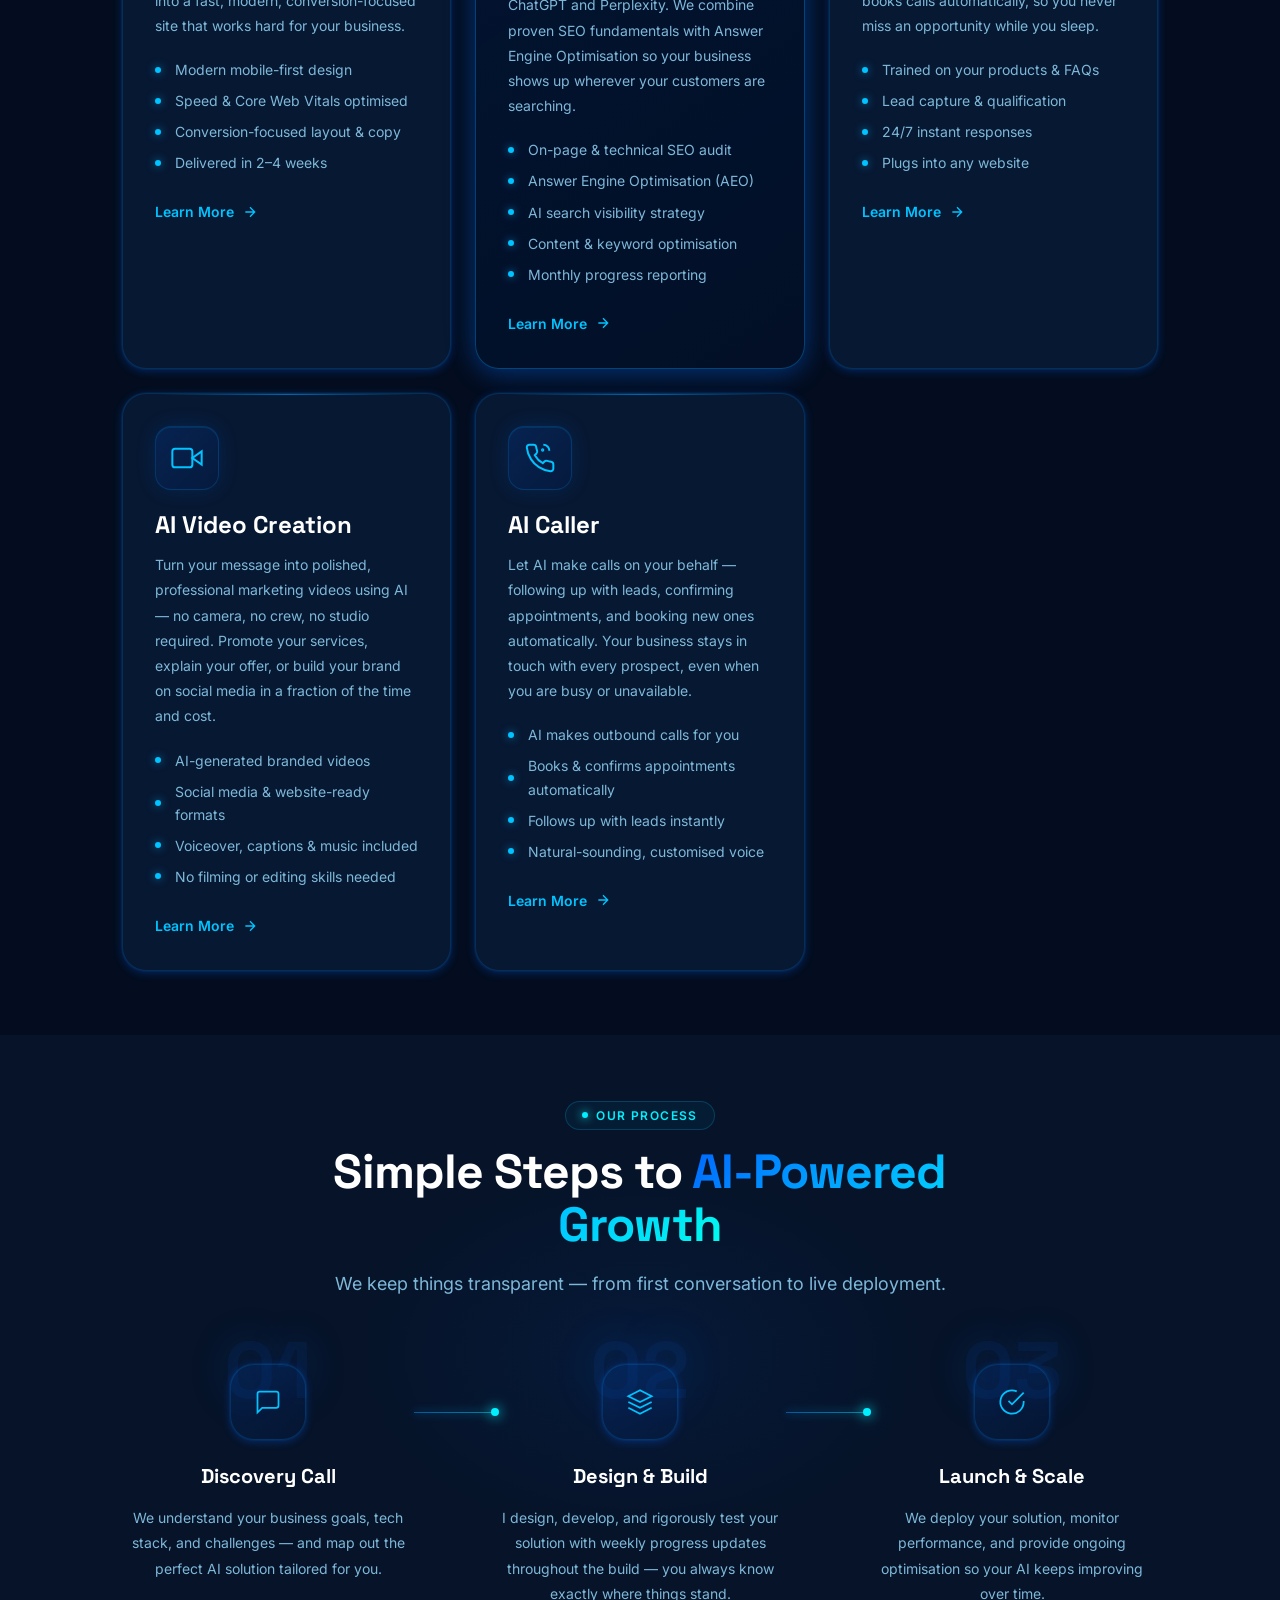
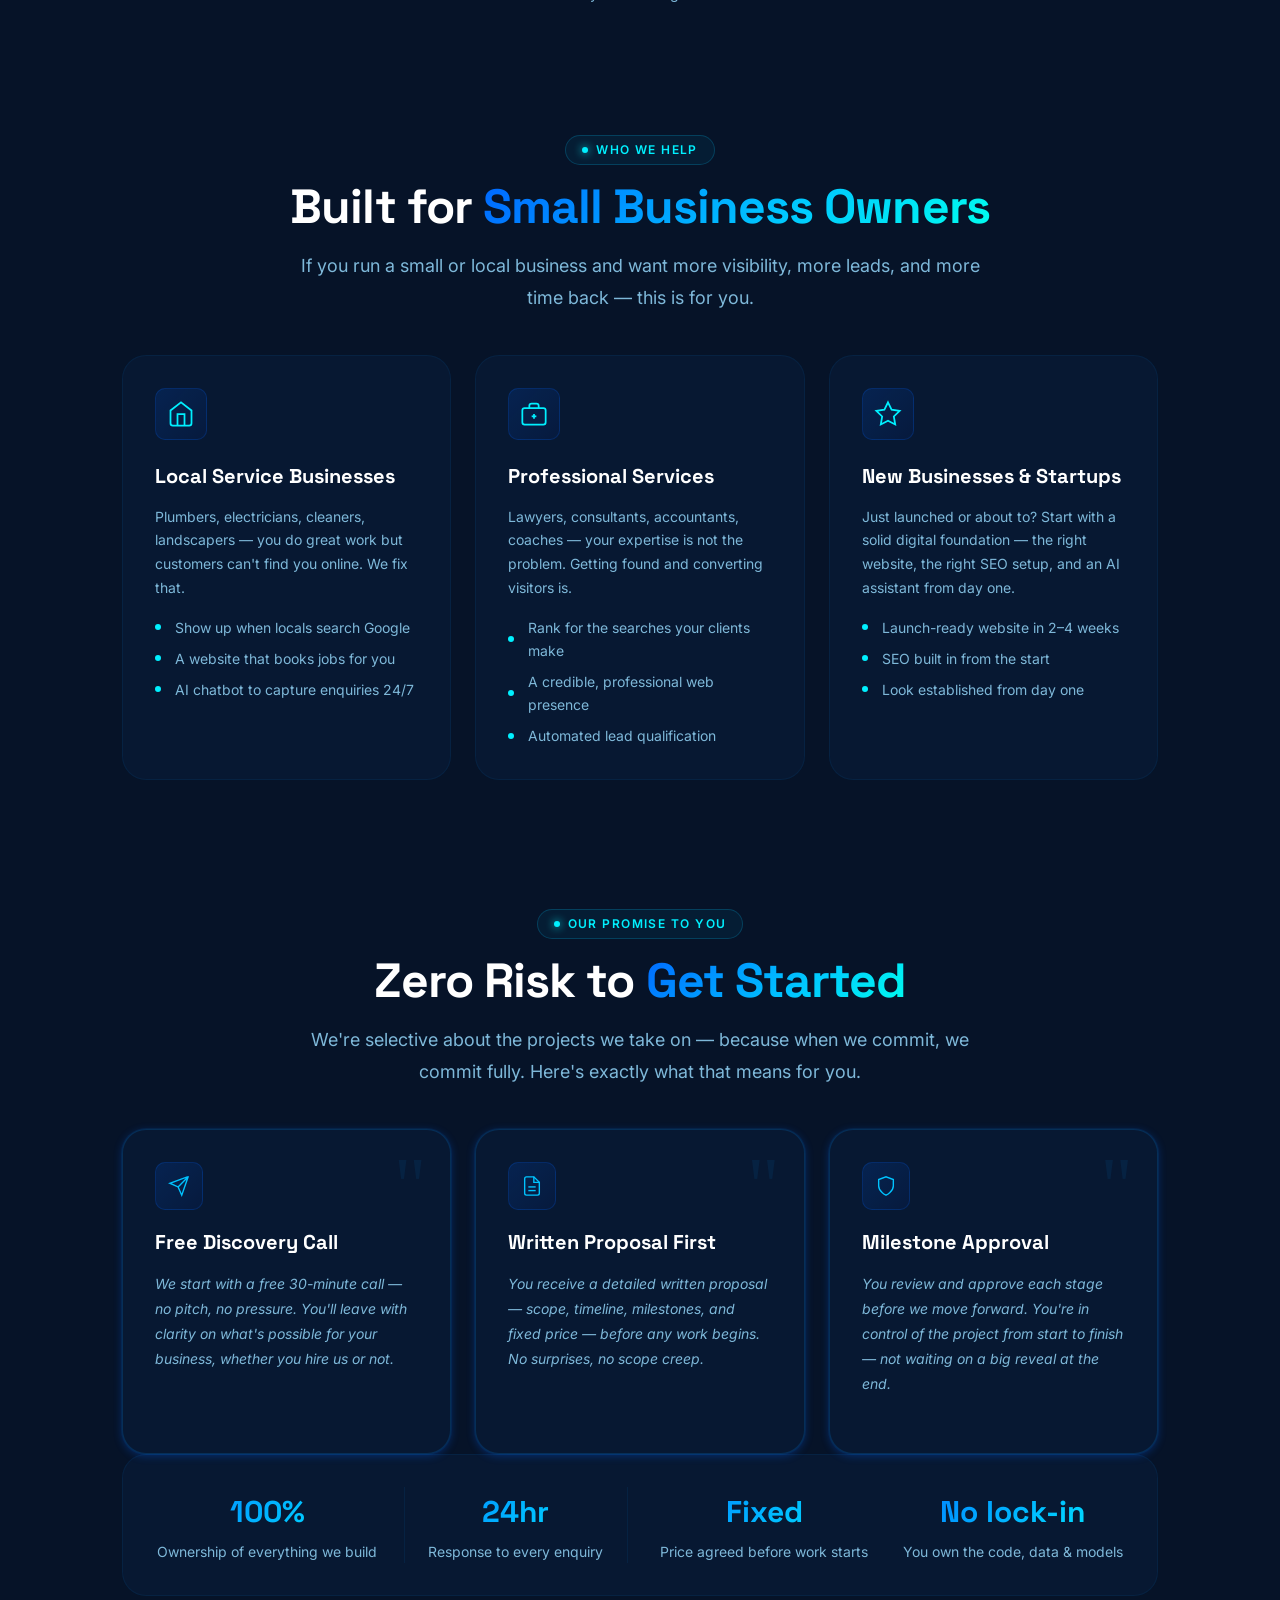
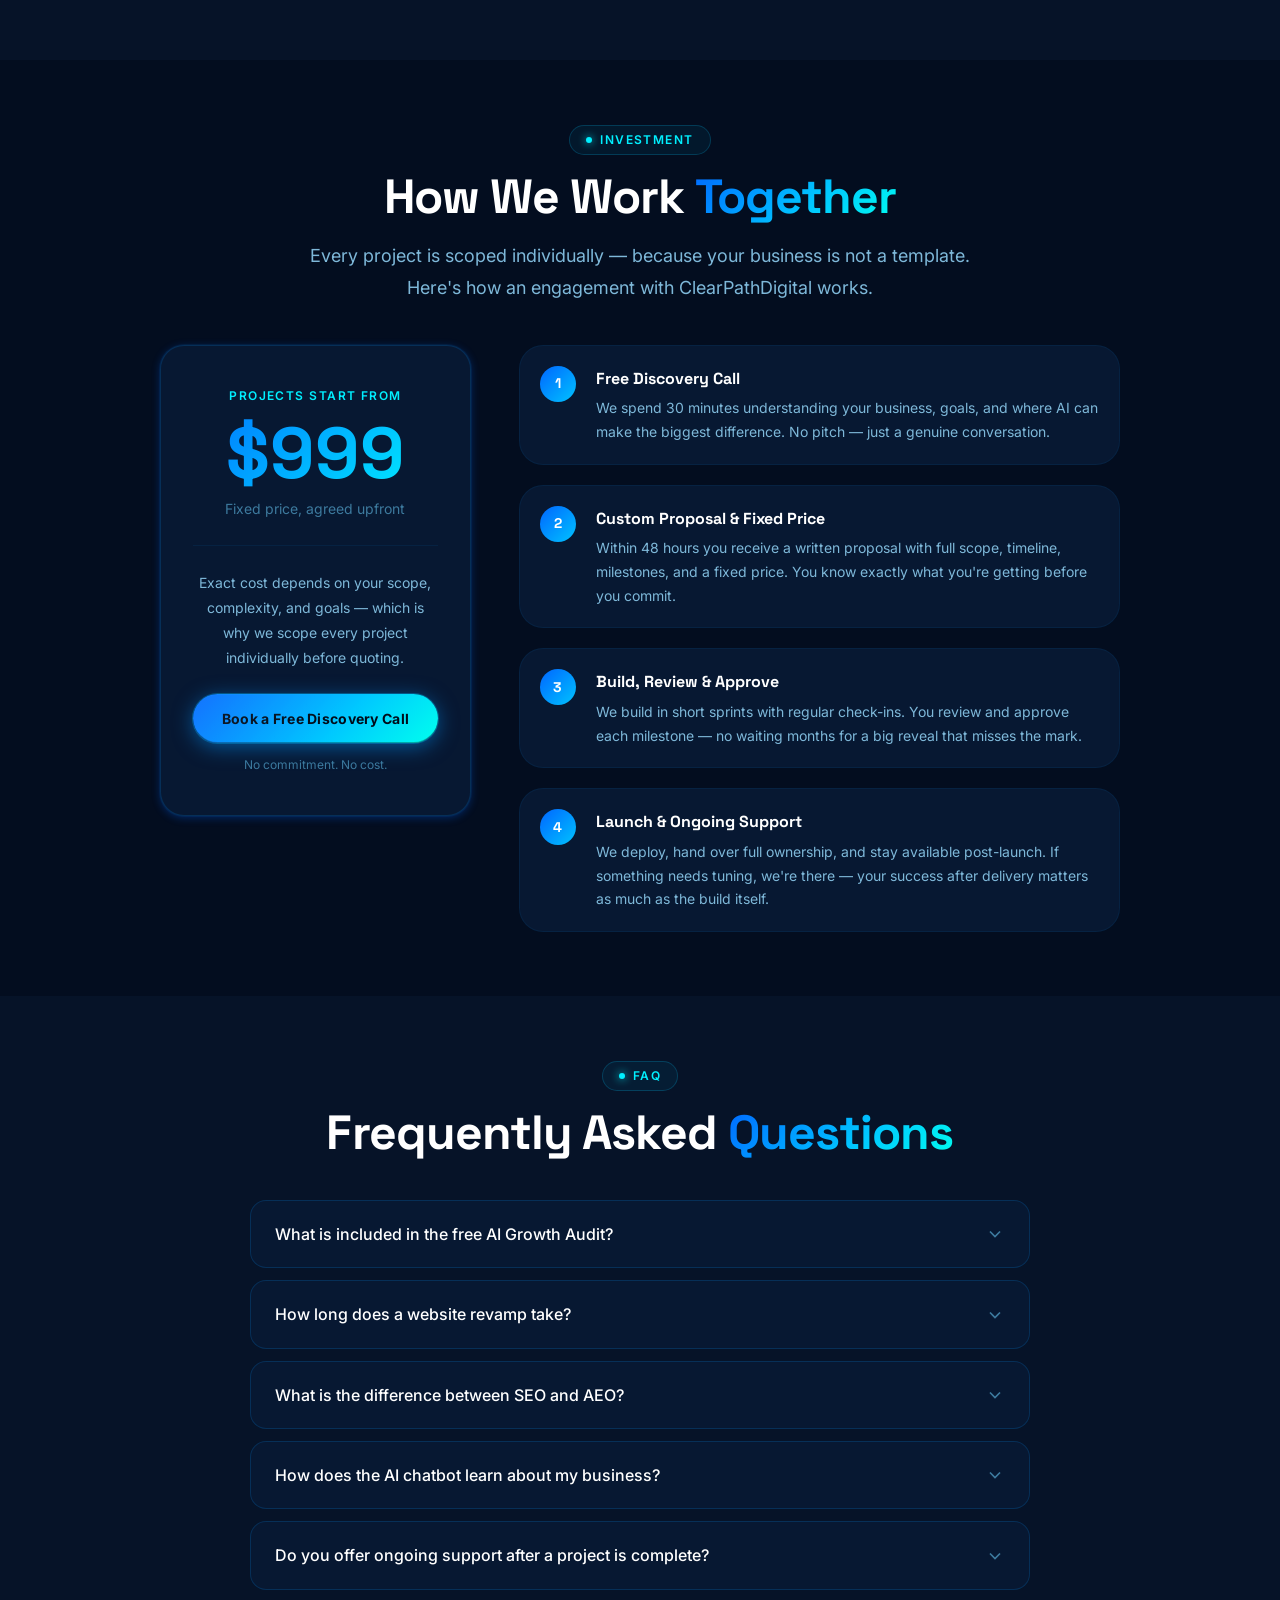
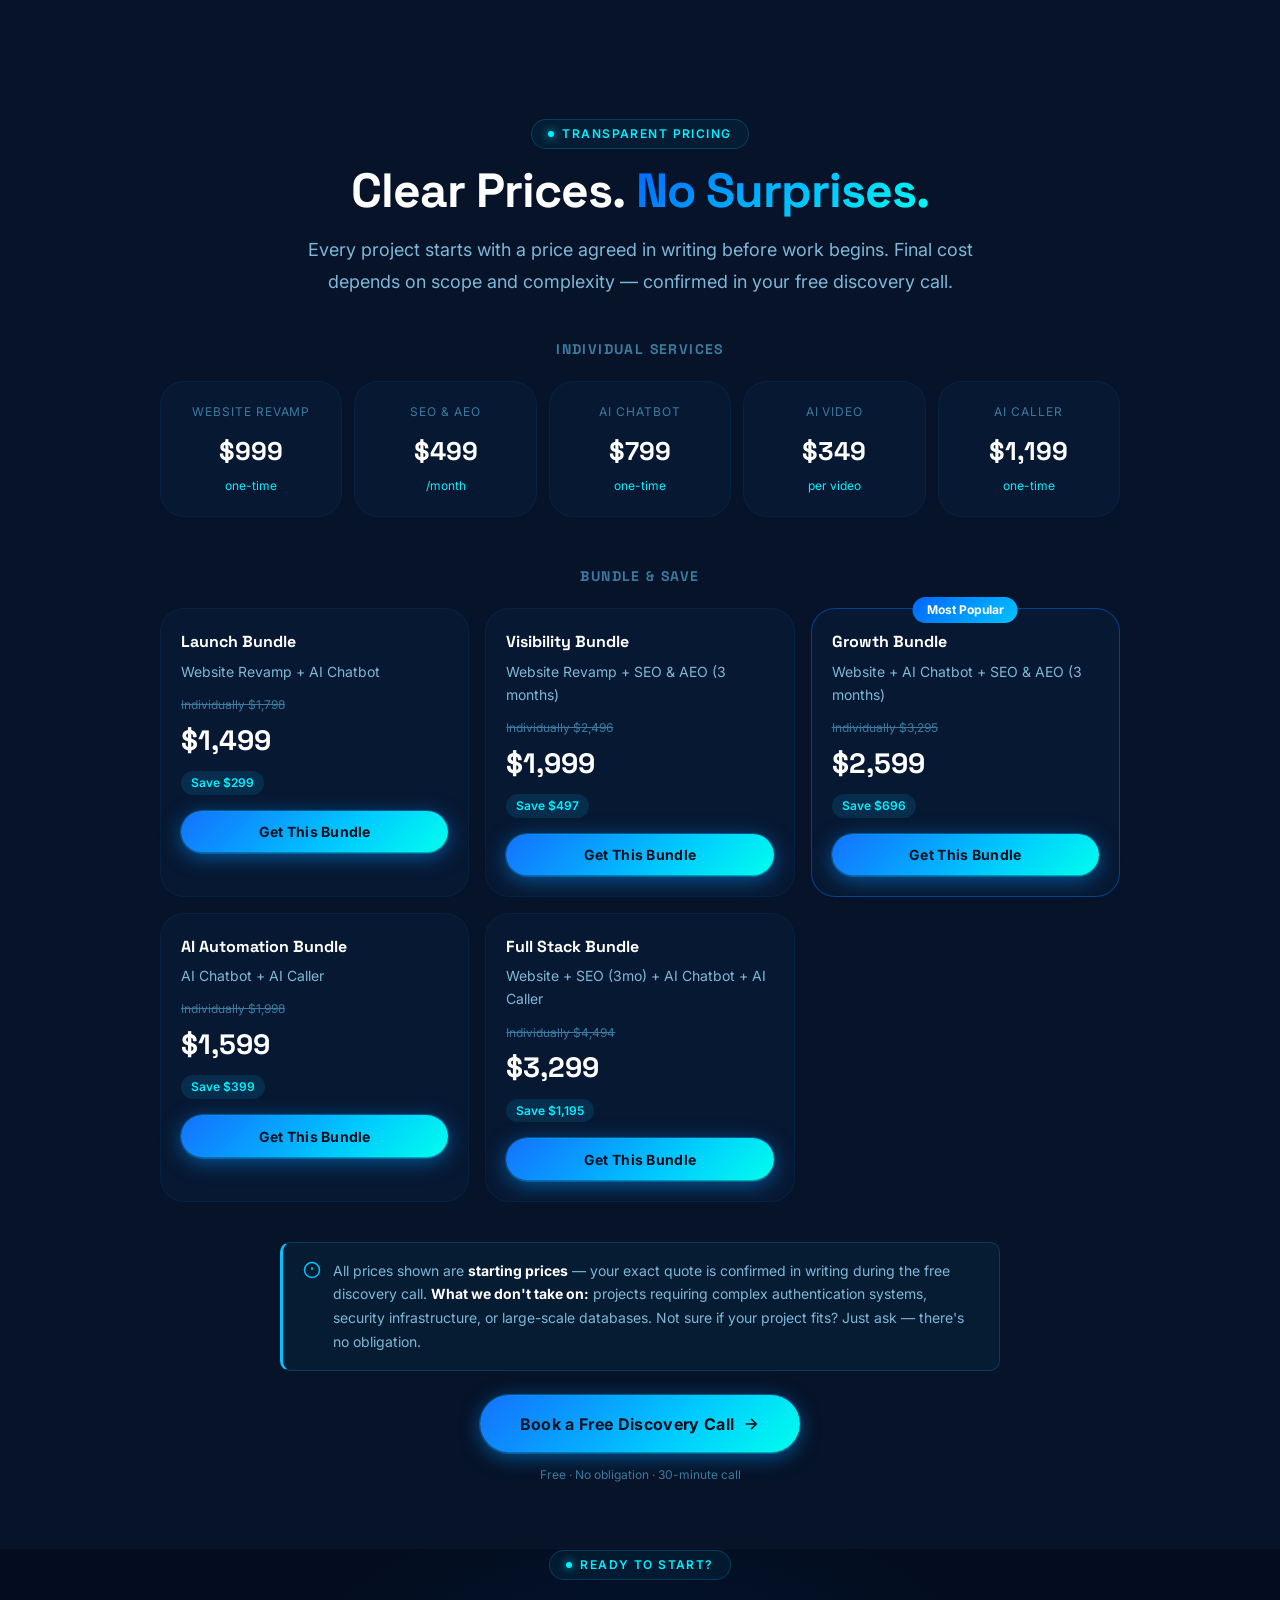
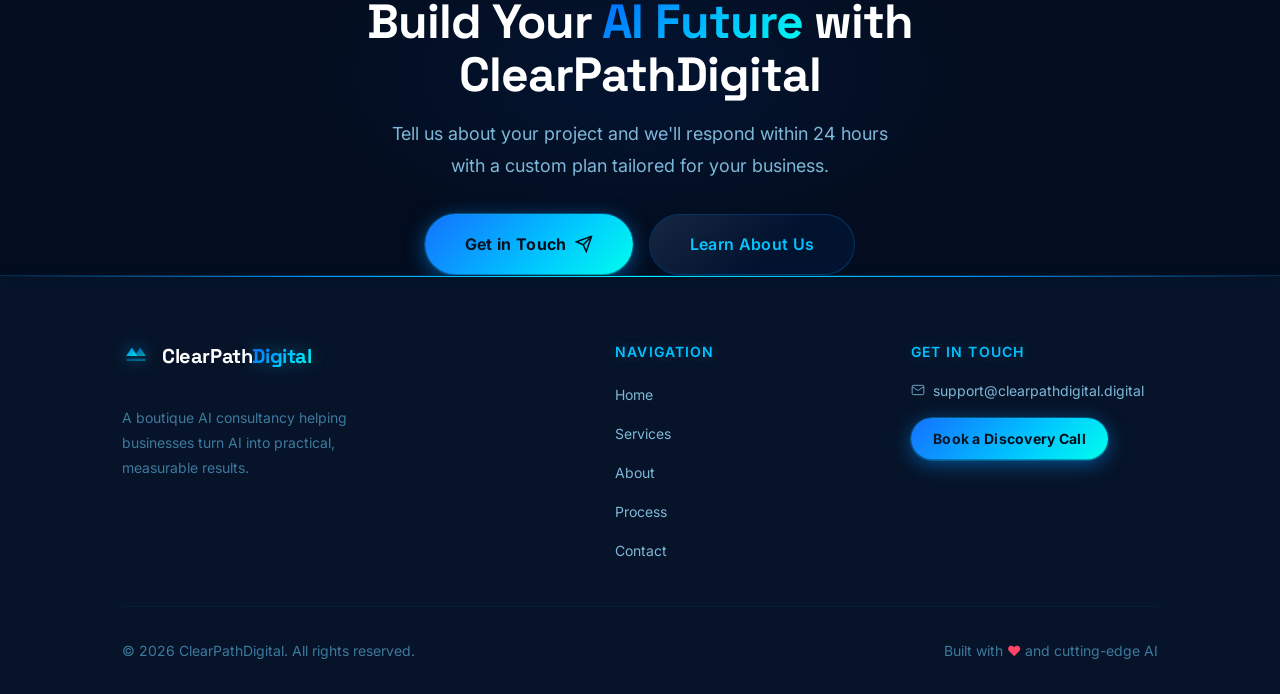
==== commit 4520c9ea: "Add pricing" ====
--- a/index.html
+++ b/index.html
@@ -660,7 +660,7 @@
             <div style="font-size:var(--fs-xs);color:var(--clr-text-3);text-decoration:line-through;margin-bottom:2px;">Individually $1,998</div>
             <div style="font-family:var(--font-display);font-size:1.75rem;font-weight:800;color:var(--clr-white);">$1,599</div>
             <div style="display:inline-block;background:rgba(0,195,255,0.12);color:var(--clr-cyan);font-size:var(--fs-xs);font-weight:600;padding:2px 10px;border-radius:999px;margin:var(--sp-2) 0 var(--sp-4);">Save $399</div>
-            <a href="contact.html" class="btn btn-primary" style="display:block;text-align:center;font-size:var(--fs-sm);padding:0.6rem 1rem;">Get This Bundle</a>
+            <a href="https://buy.stripe.com/7sY7sKcF50Kk6mu6t65gc02" class="btn btn-primary" style="display:block;text-align:center;font-size:var(--fs-sm);padding:0.6rem 1rem;">Get This Bundle</a>
           </div>
 
           <div style="background:var(--clr-surface);border:1px solid var(--clr-border-2);border-radius:var(--r-xl);padding:var(--sp-5);">
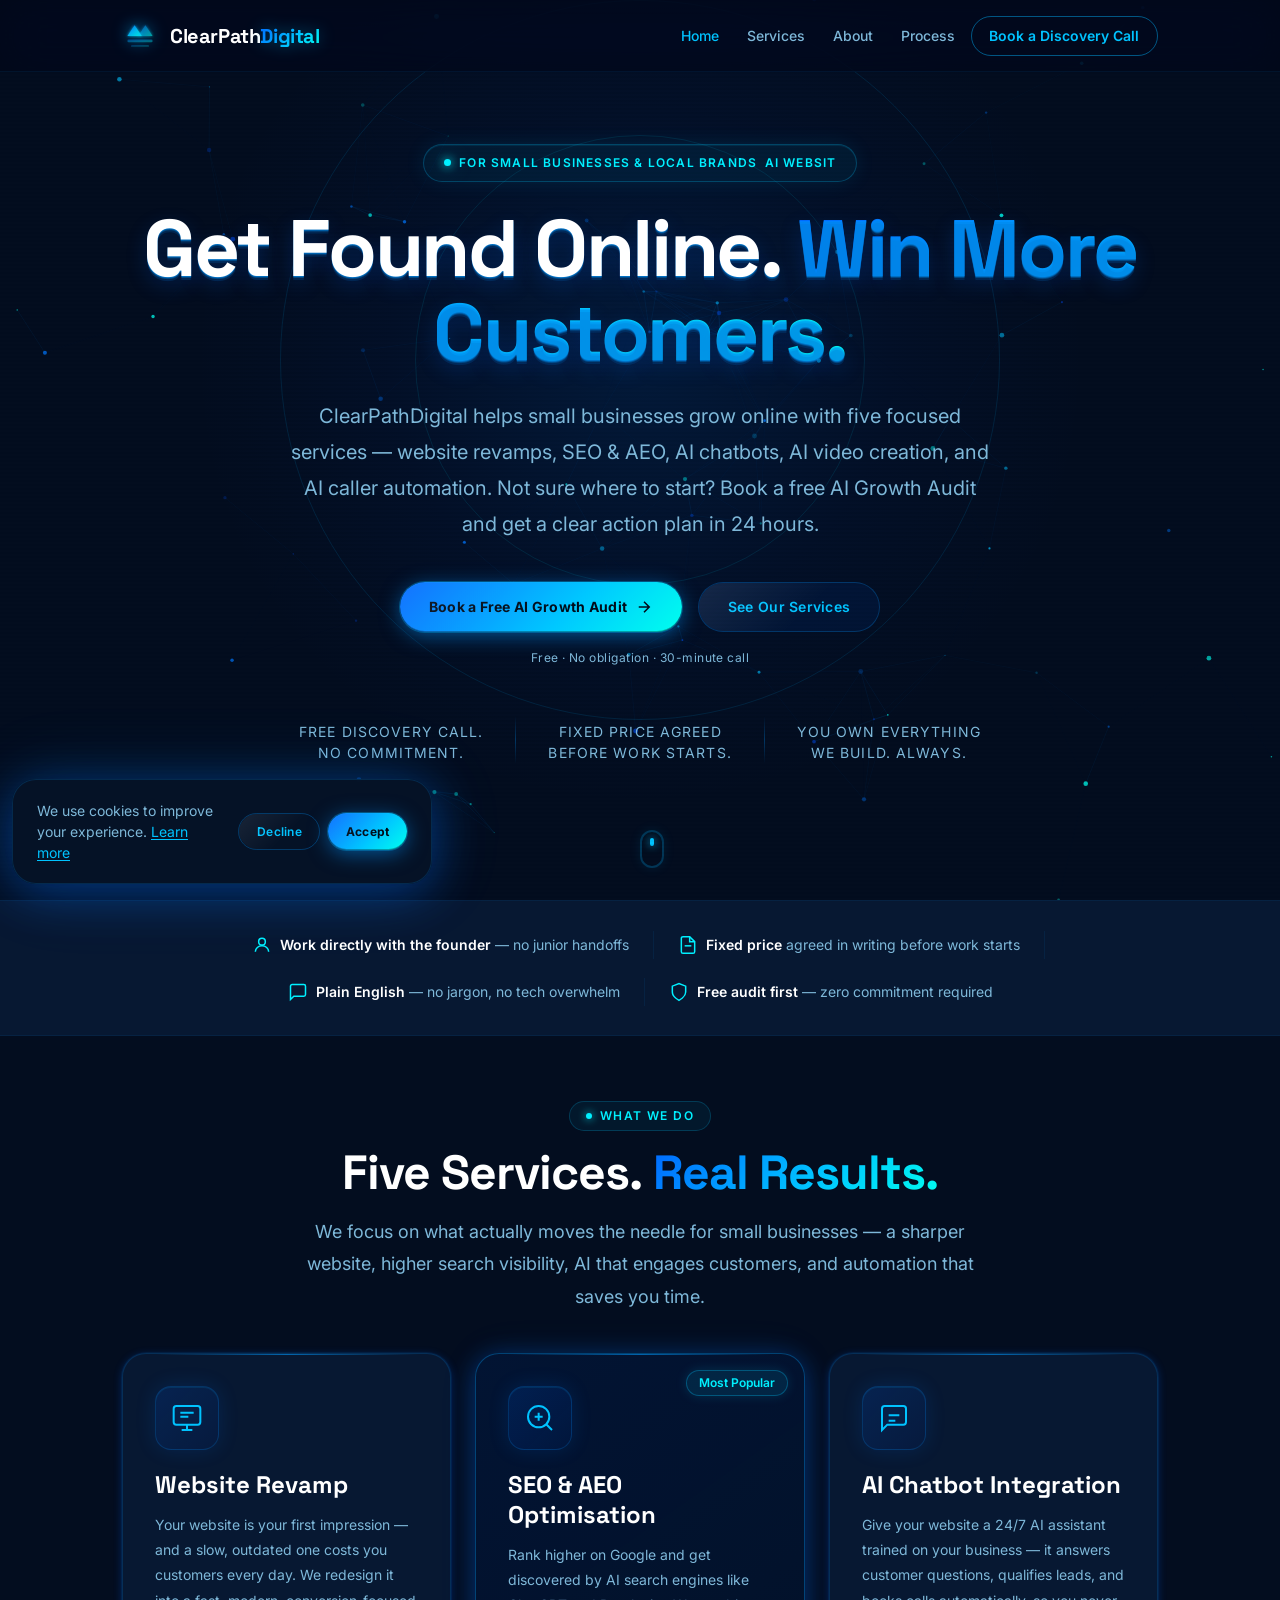
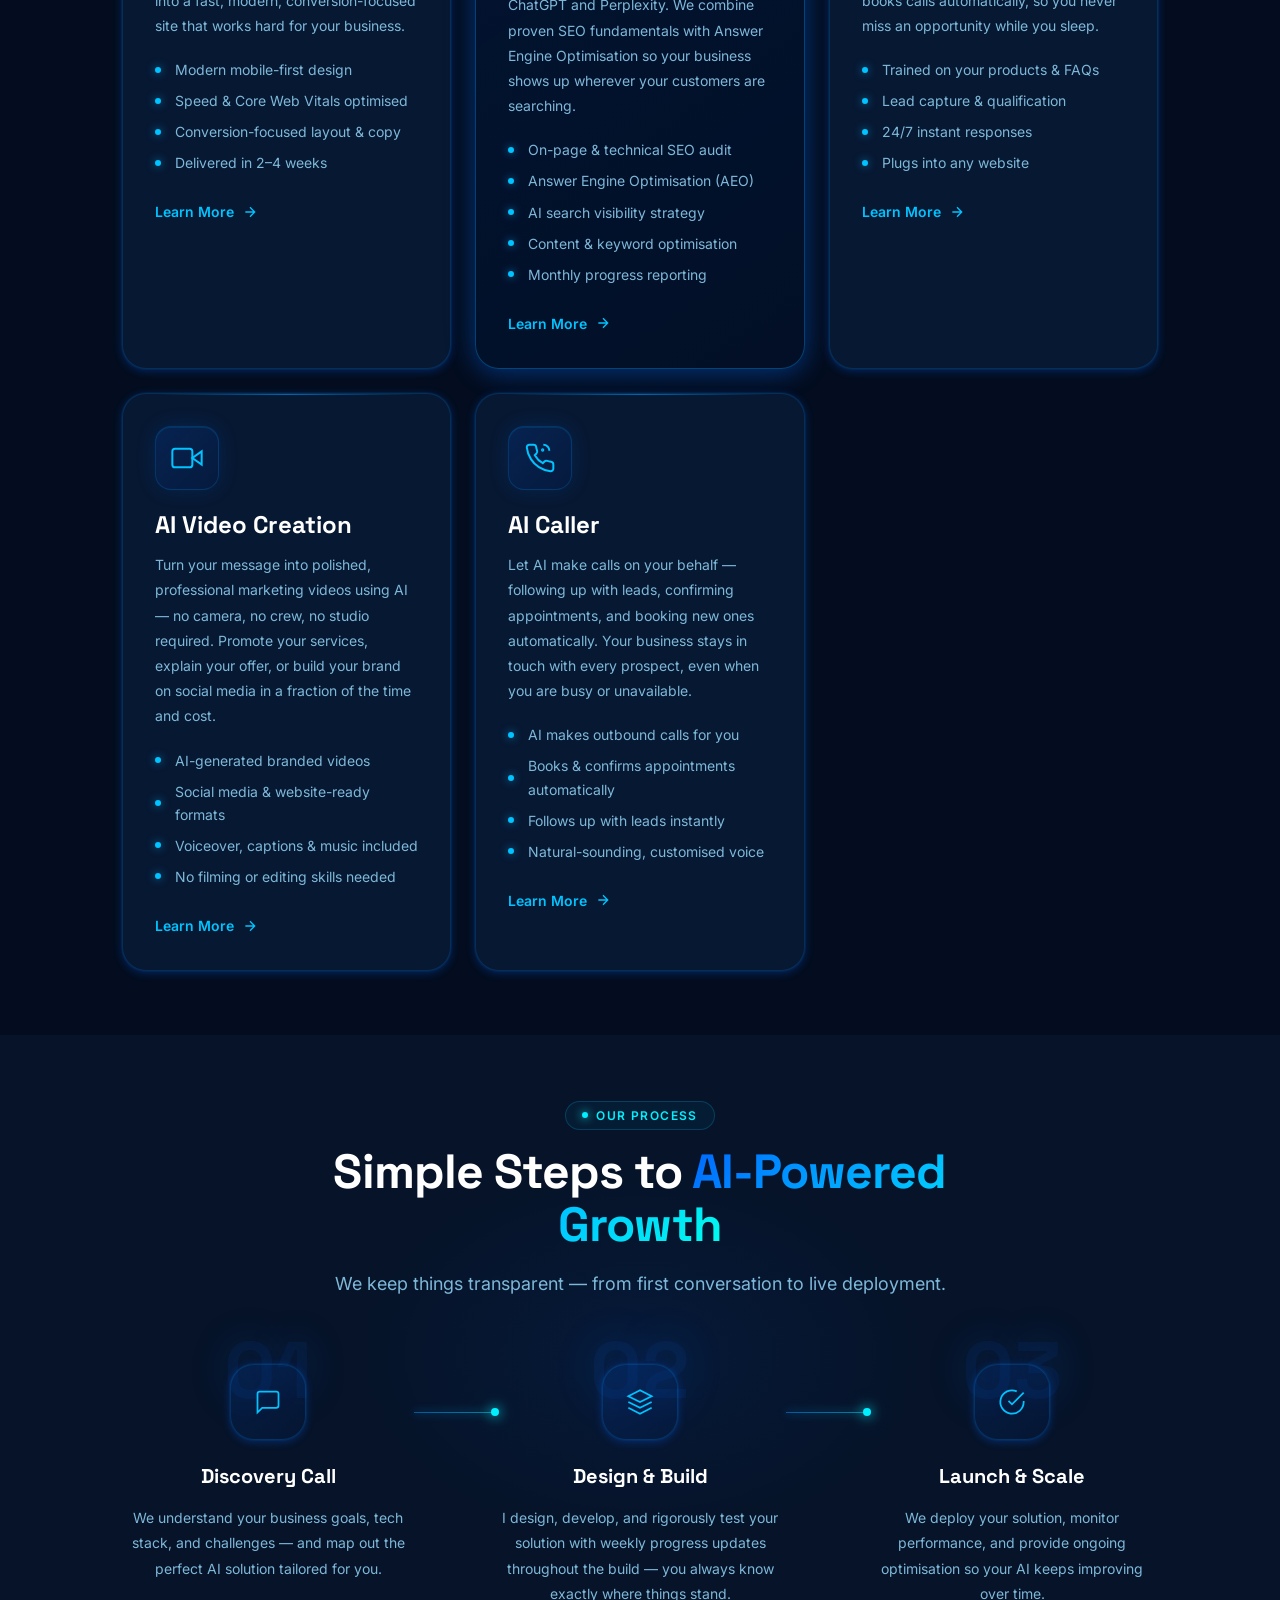
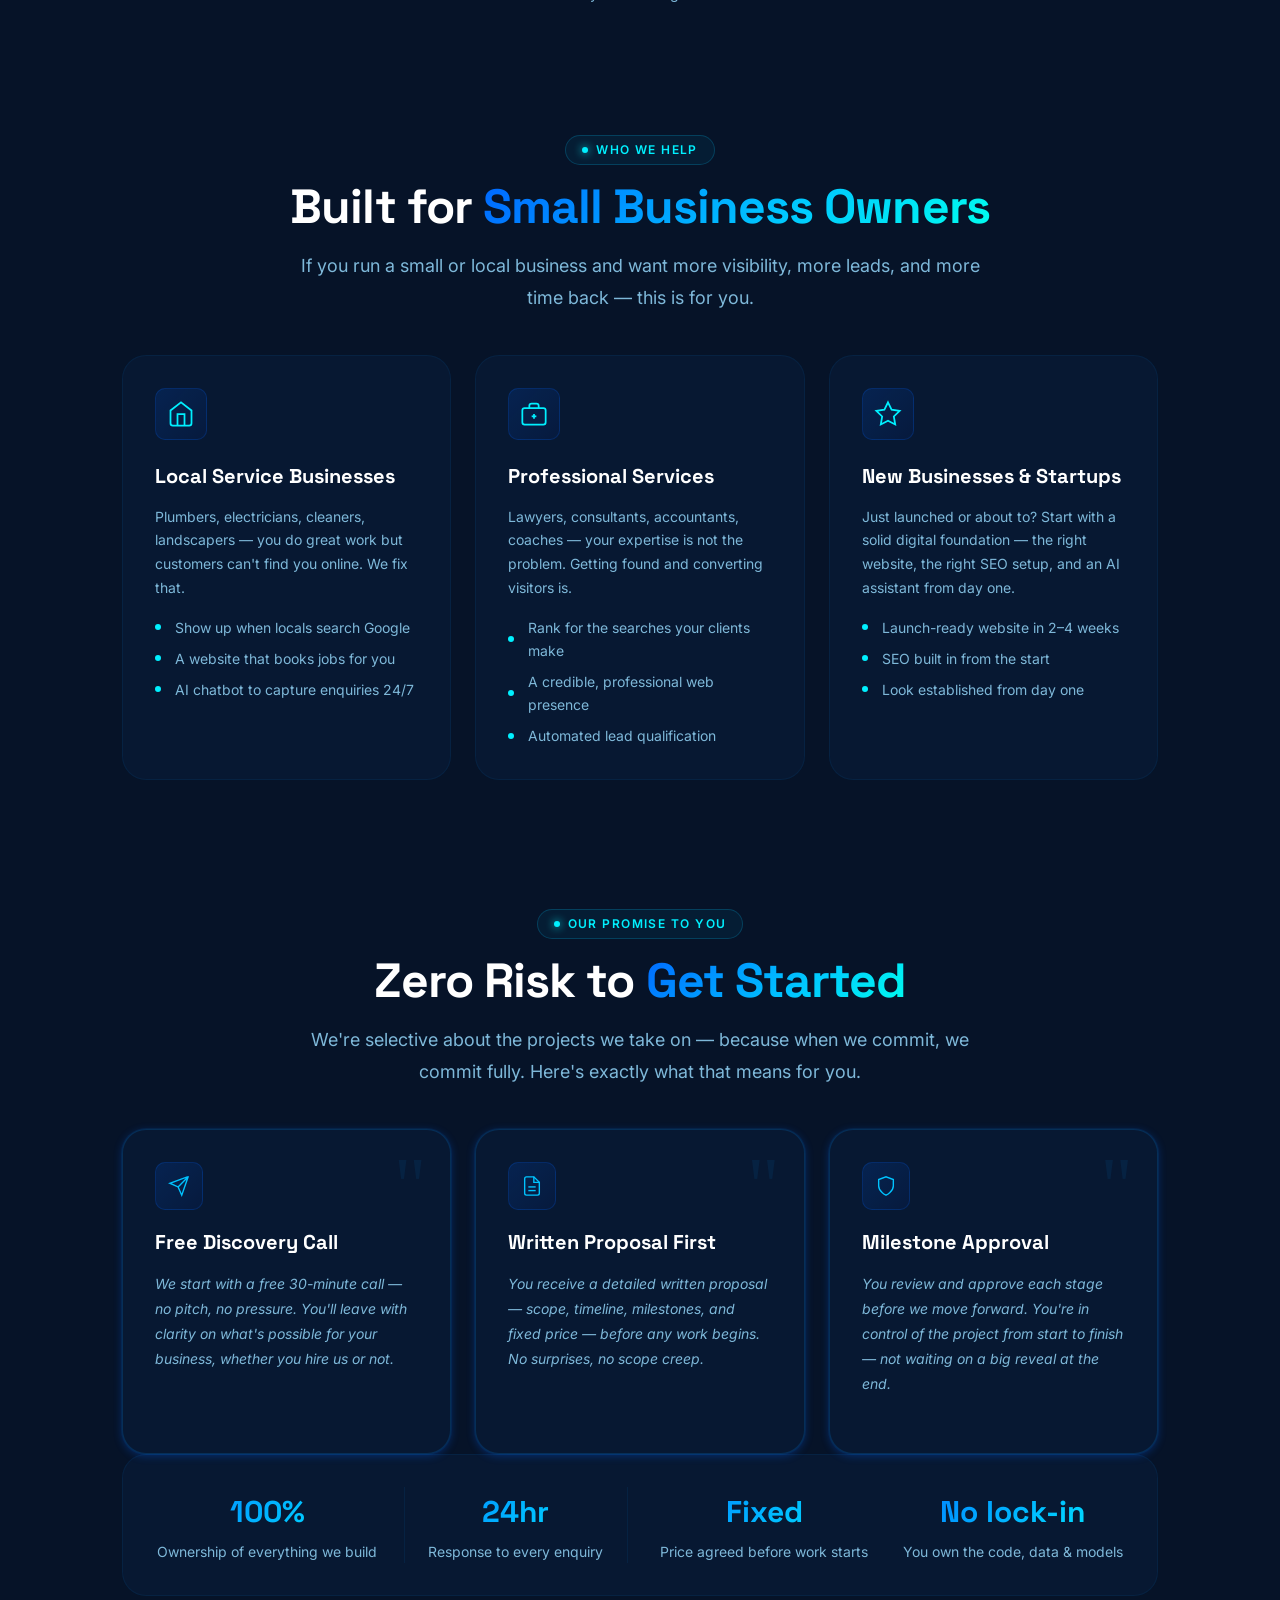
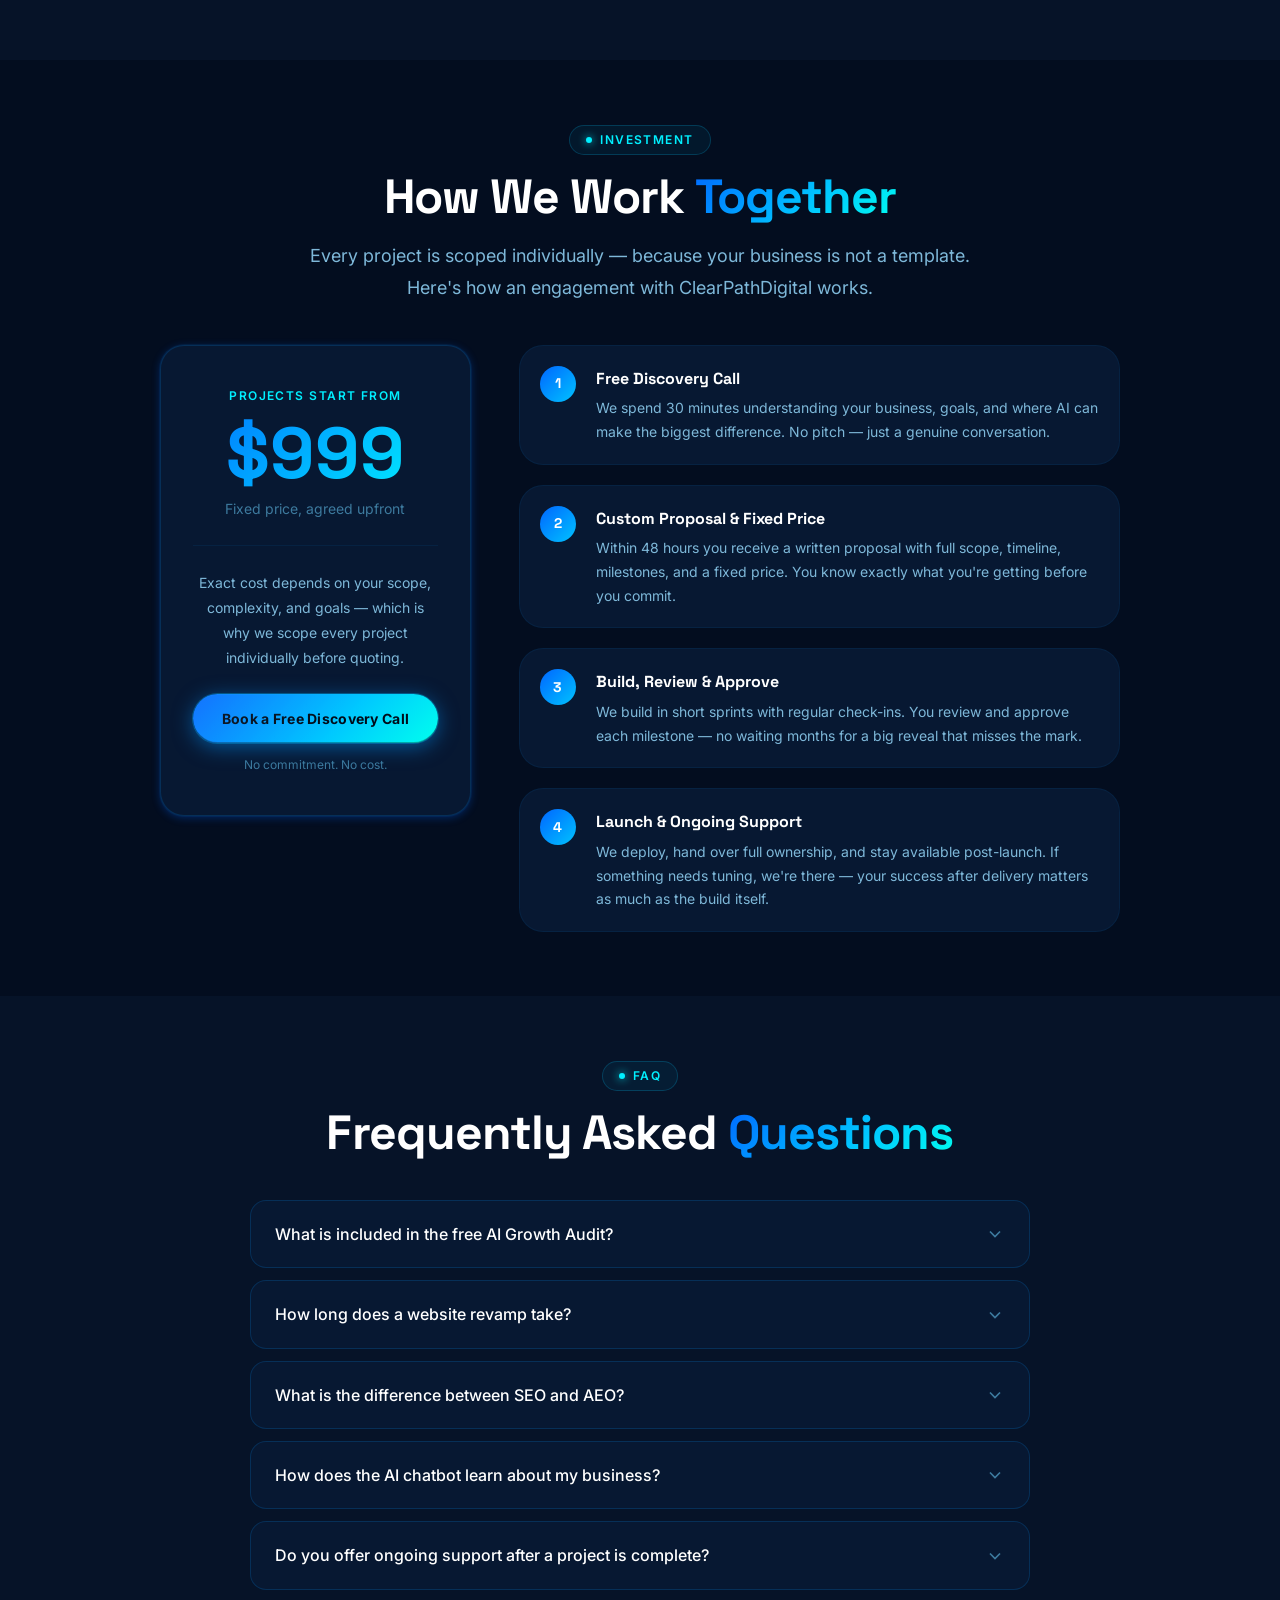
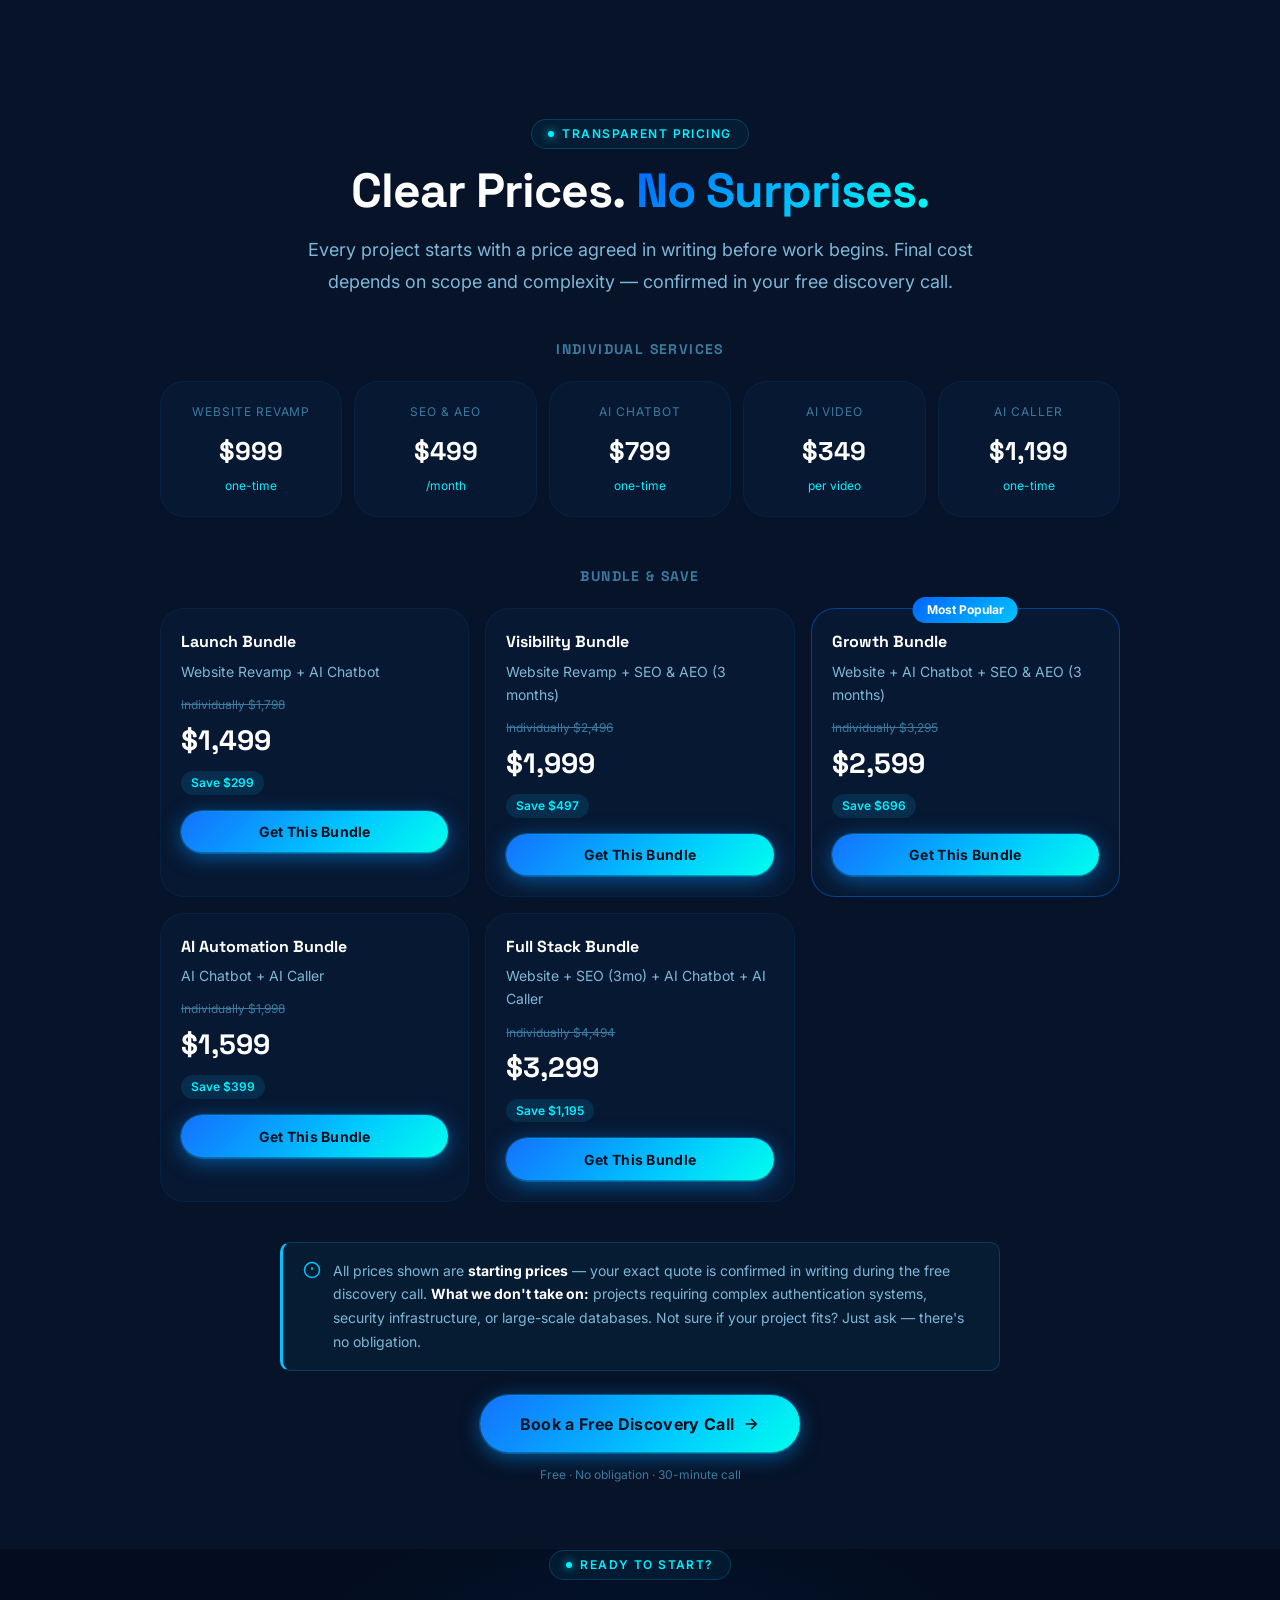
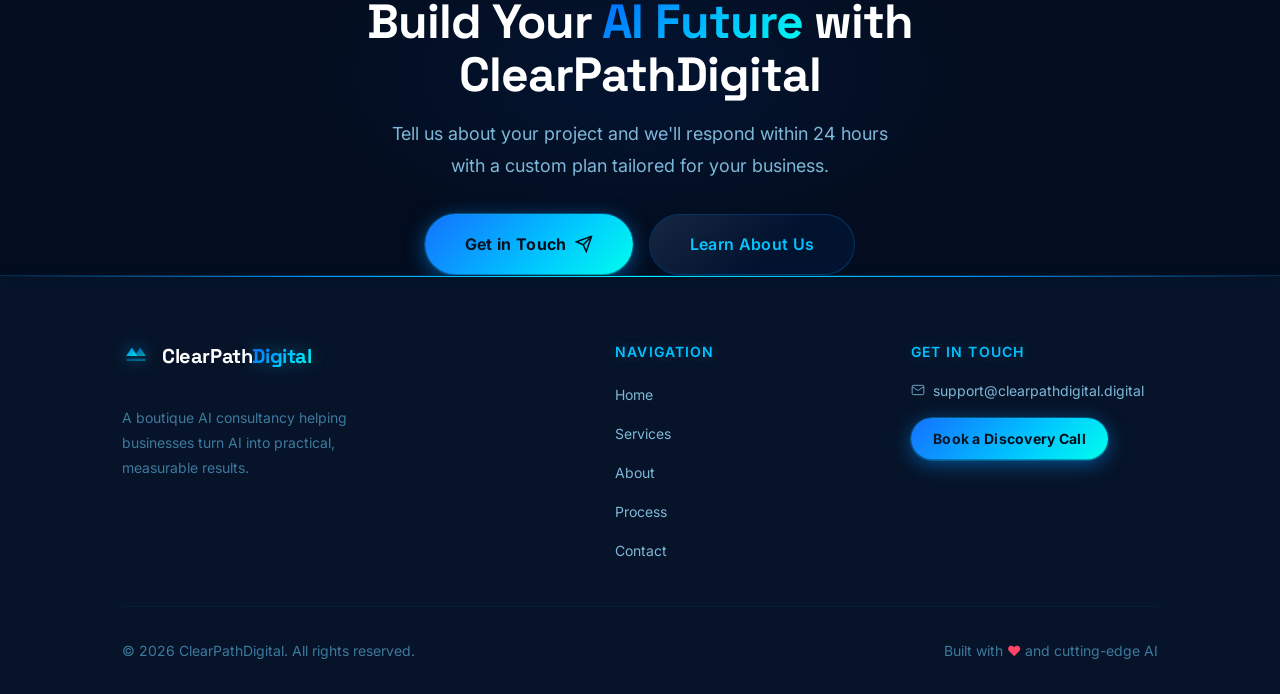
==== commit 12f95e83: "Add pricing" ====
--- a/index.html
+++ b/index.html
@@ -651,7 +651,7 @@
             <div style="font-size:var(--fs-xs);color:var(--clr-text-3);text-decoration:line-through;margin-bottom:2px;">Individually $3,295</div>
             <div style="font-family:var(--font-display);font-size:1.75rem;font-weight:800;color:var(--clr-white);">$2,599</div>
             <div style="display:inline-block;background:rgba(0,195,255,0.12);color:var(--clr-cyan);font-size:var(--fs-xs);font-weight:600;padding:2px 10px;border-radius:999px;margin:var(--sp-2) 0 var(--sp-4);">Save $696</div>
-            <a href="contact.html" class="btn btn-primary" style="display:block;text-align:center;font-size:var(--fs-sm);padding:0.6rem 1rem;">Get This Bundle</a>
+            <a href="https://buy.stripe.com/9B6eVc6gH64E5iqbNq5gc03" class="btn btn-primary" style="display:block;text-align:center;font-size:var(--fs-sm);padding:0.6rem 1rem;">Get This Bundle</a>
           </div>
 
           <div style="background:var(--clr-surface);border:1px solid var(--clr-border-2);border-radius:var(--r-xl);padding:var(--sp-5);">
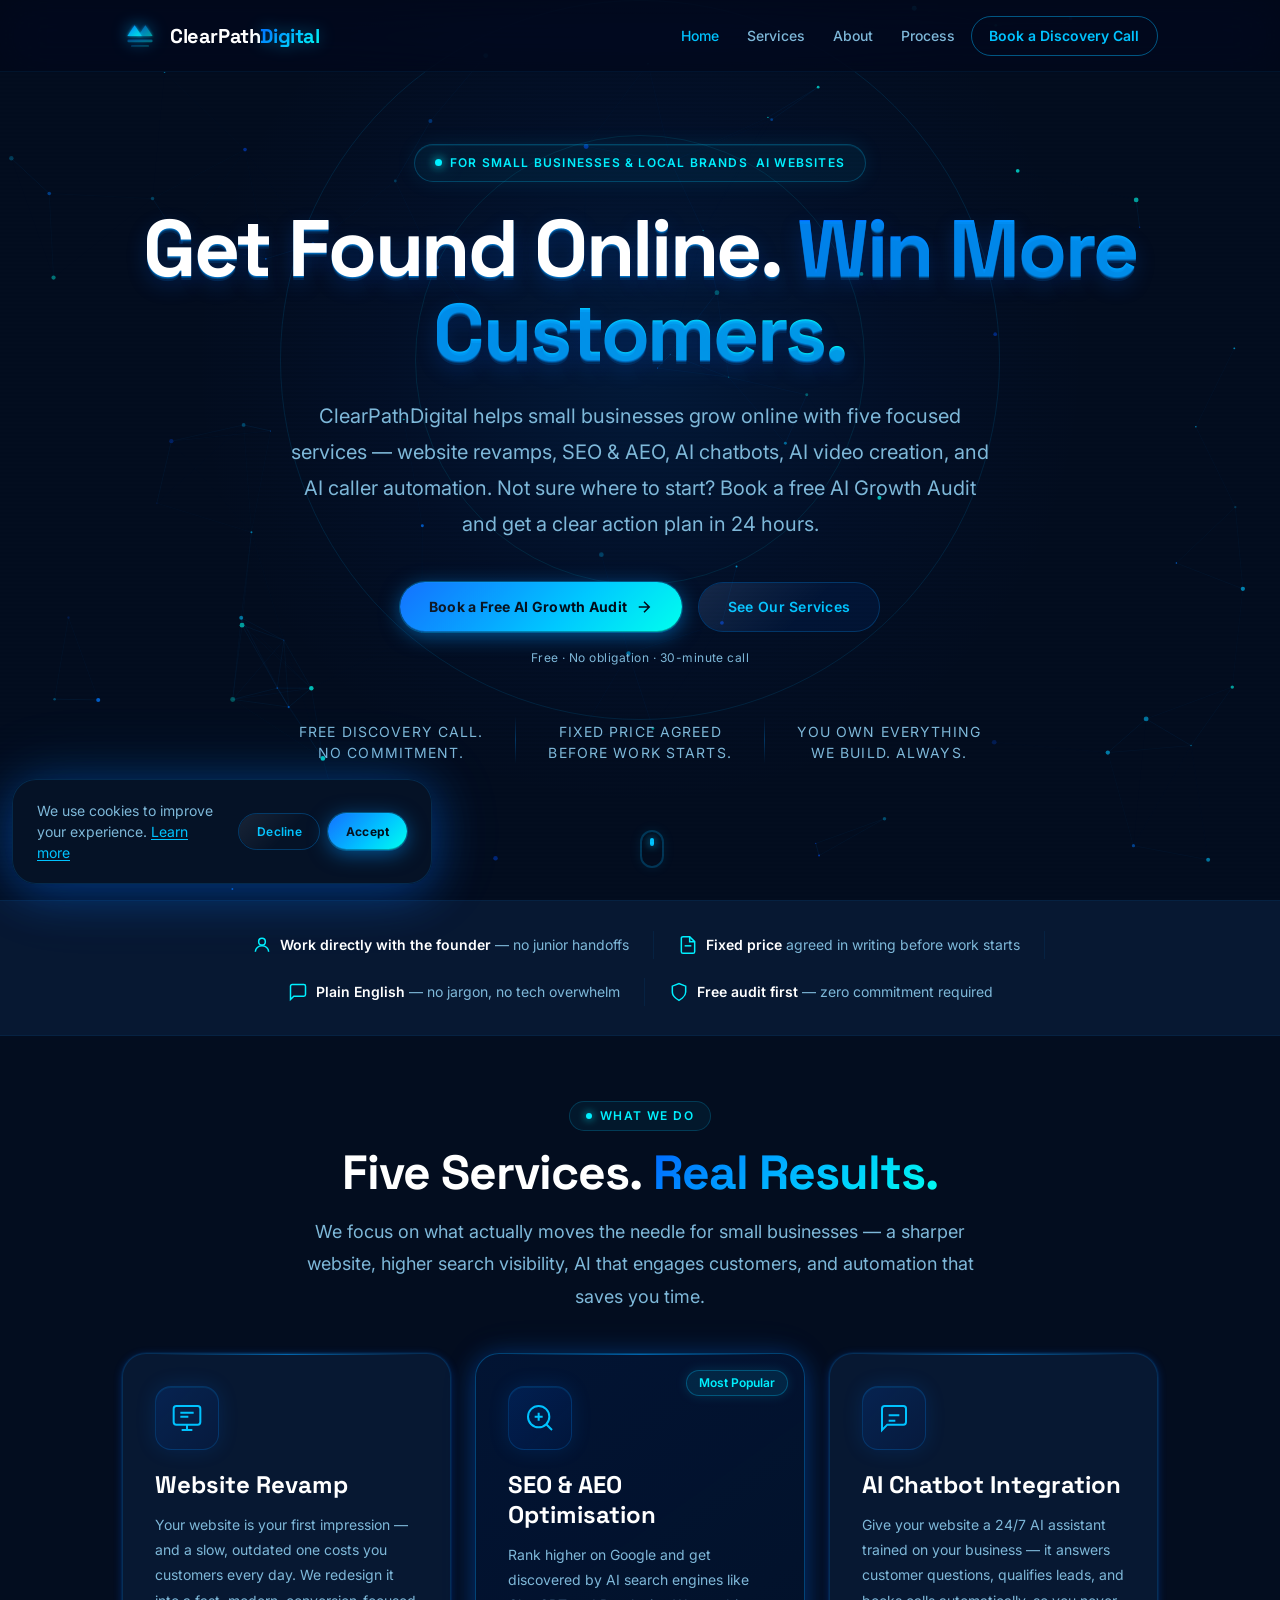
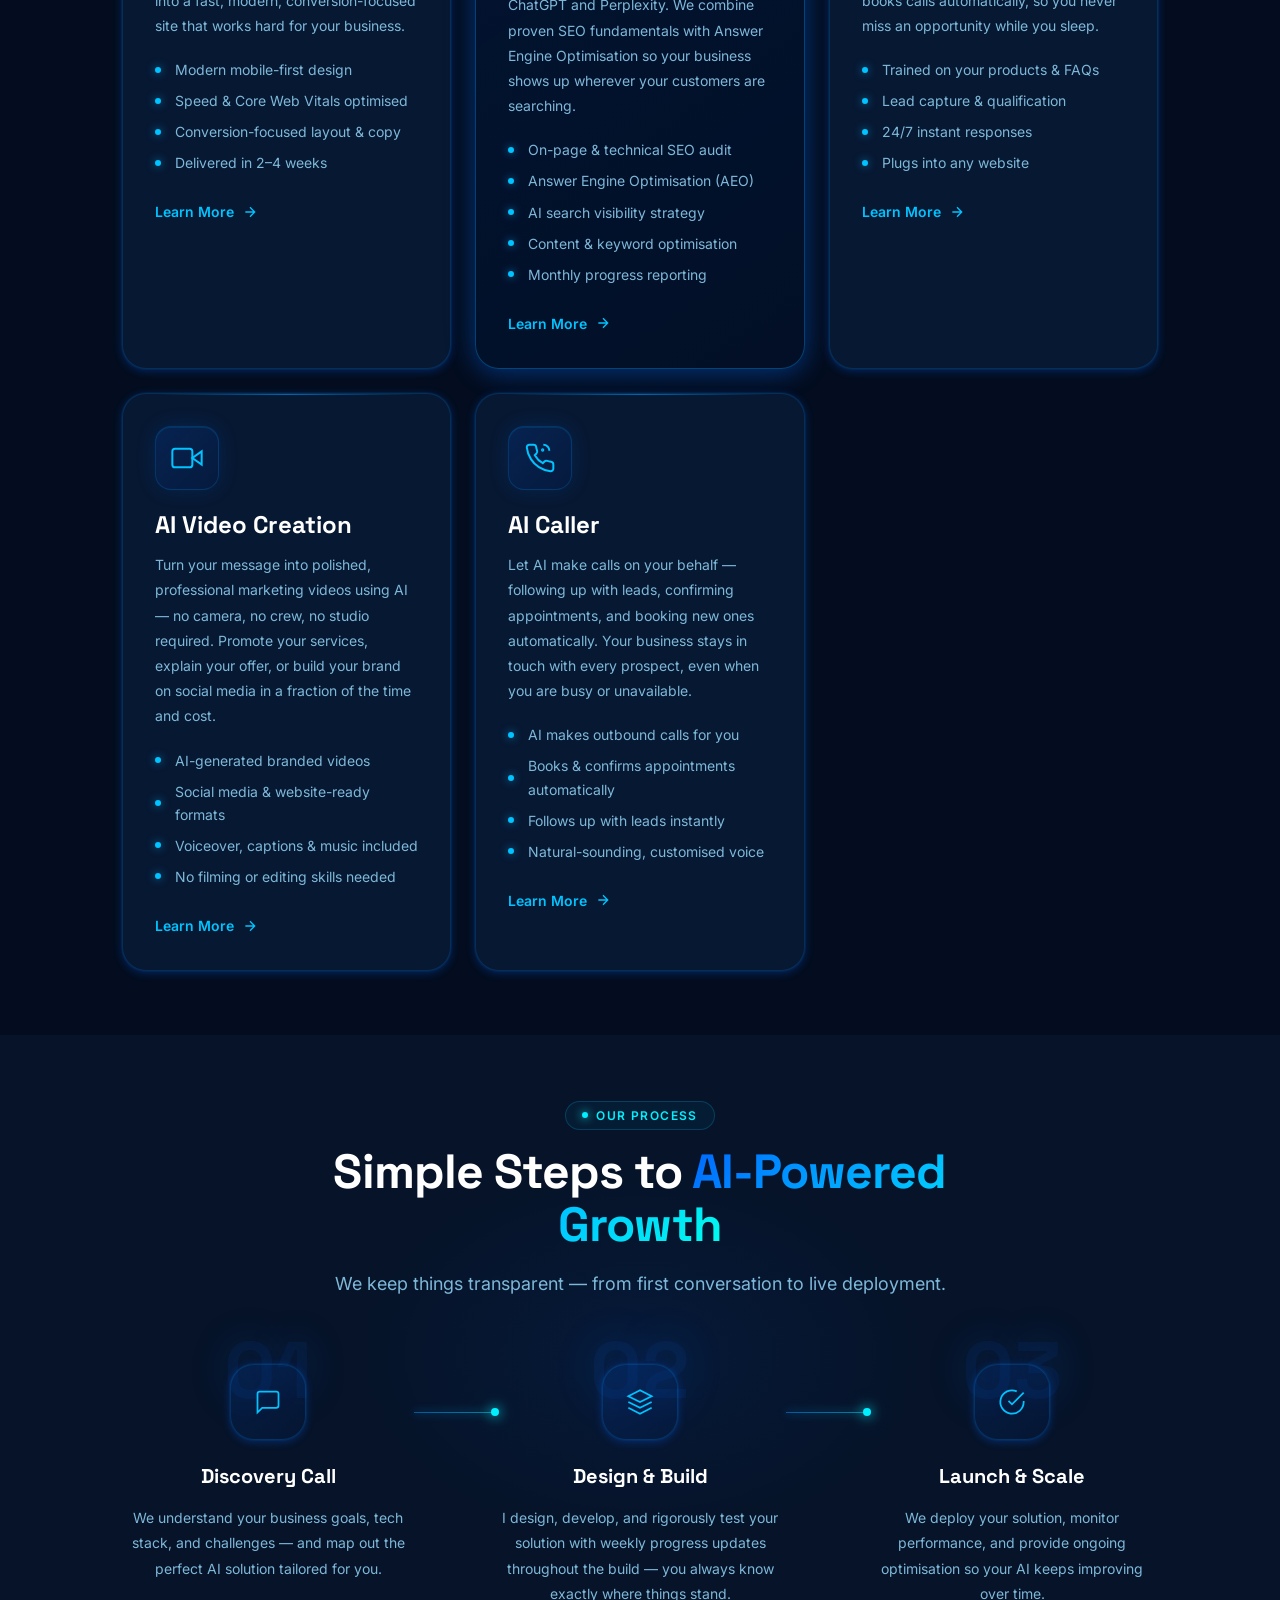
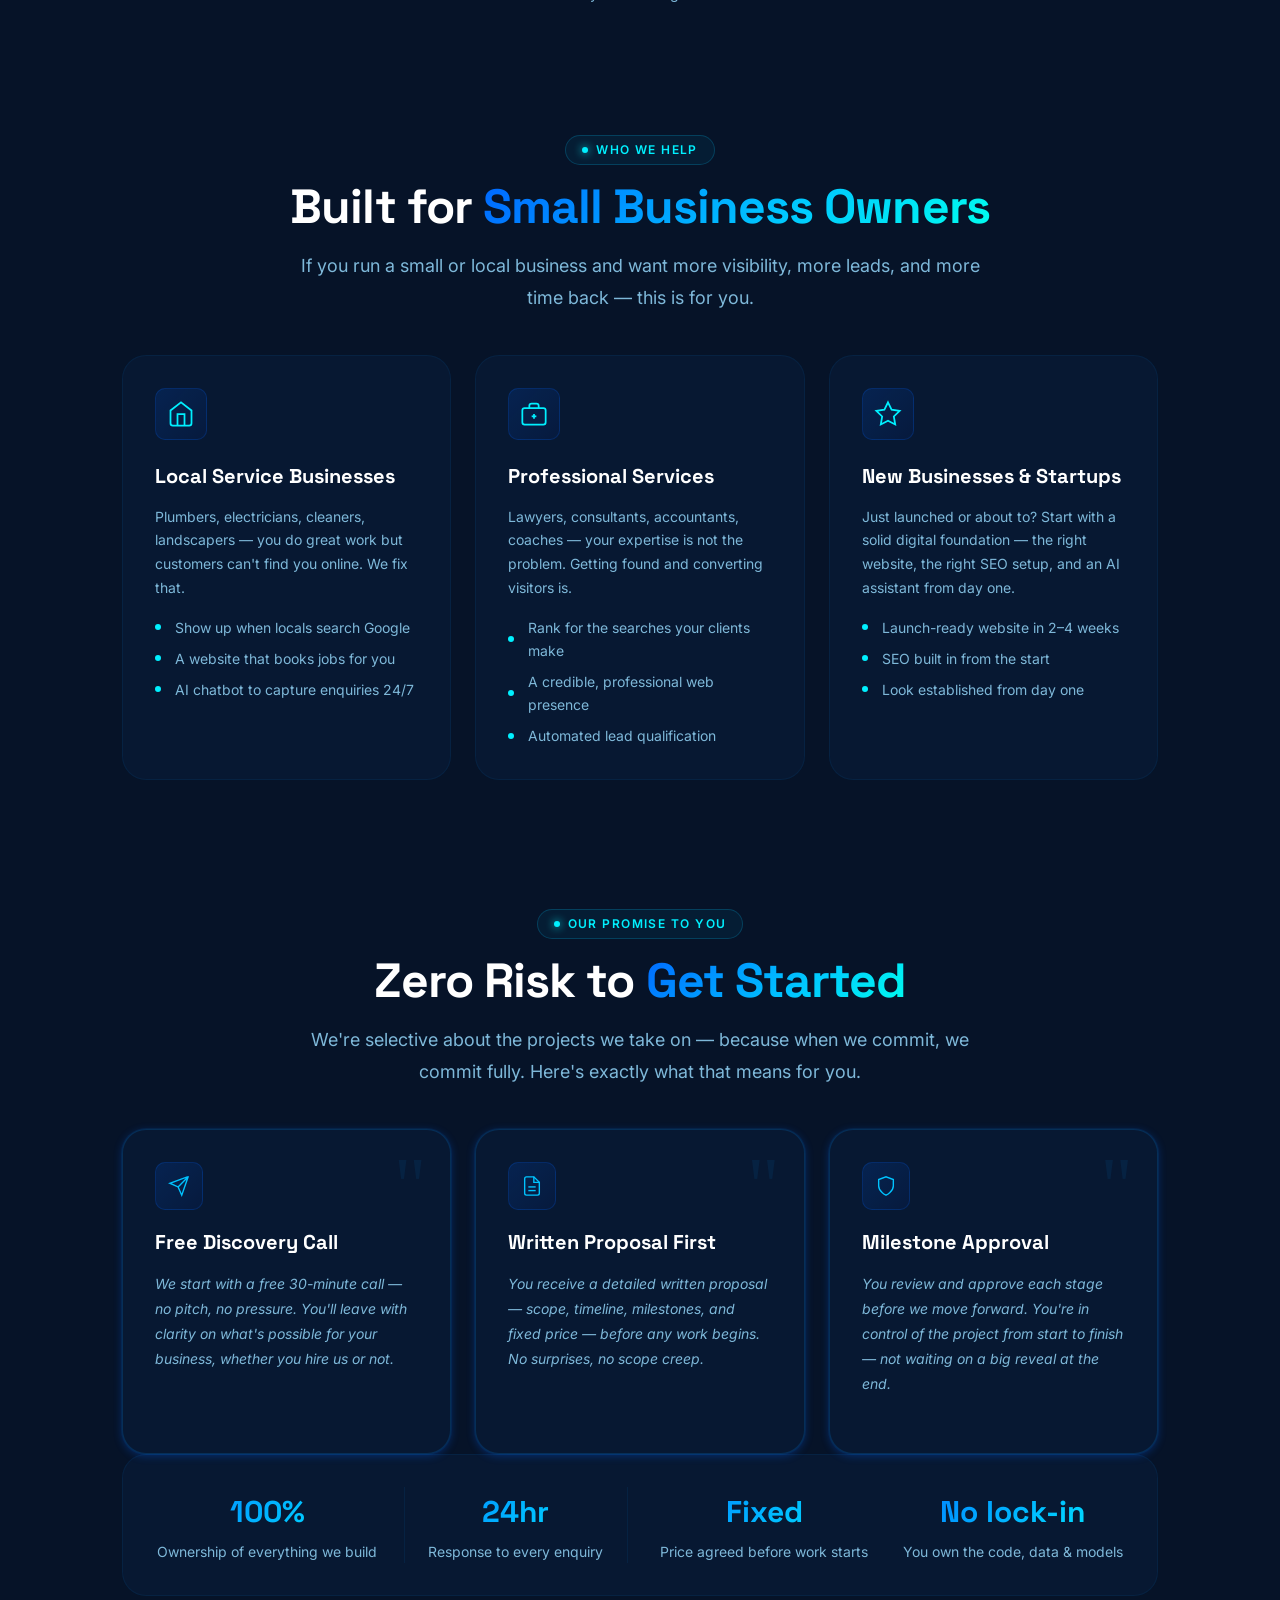
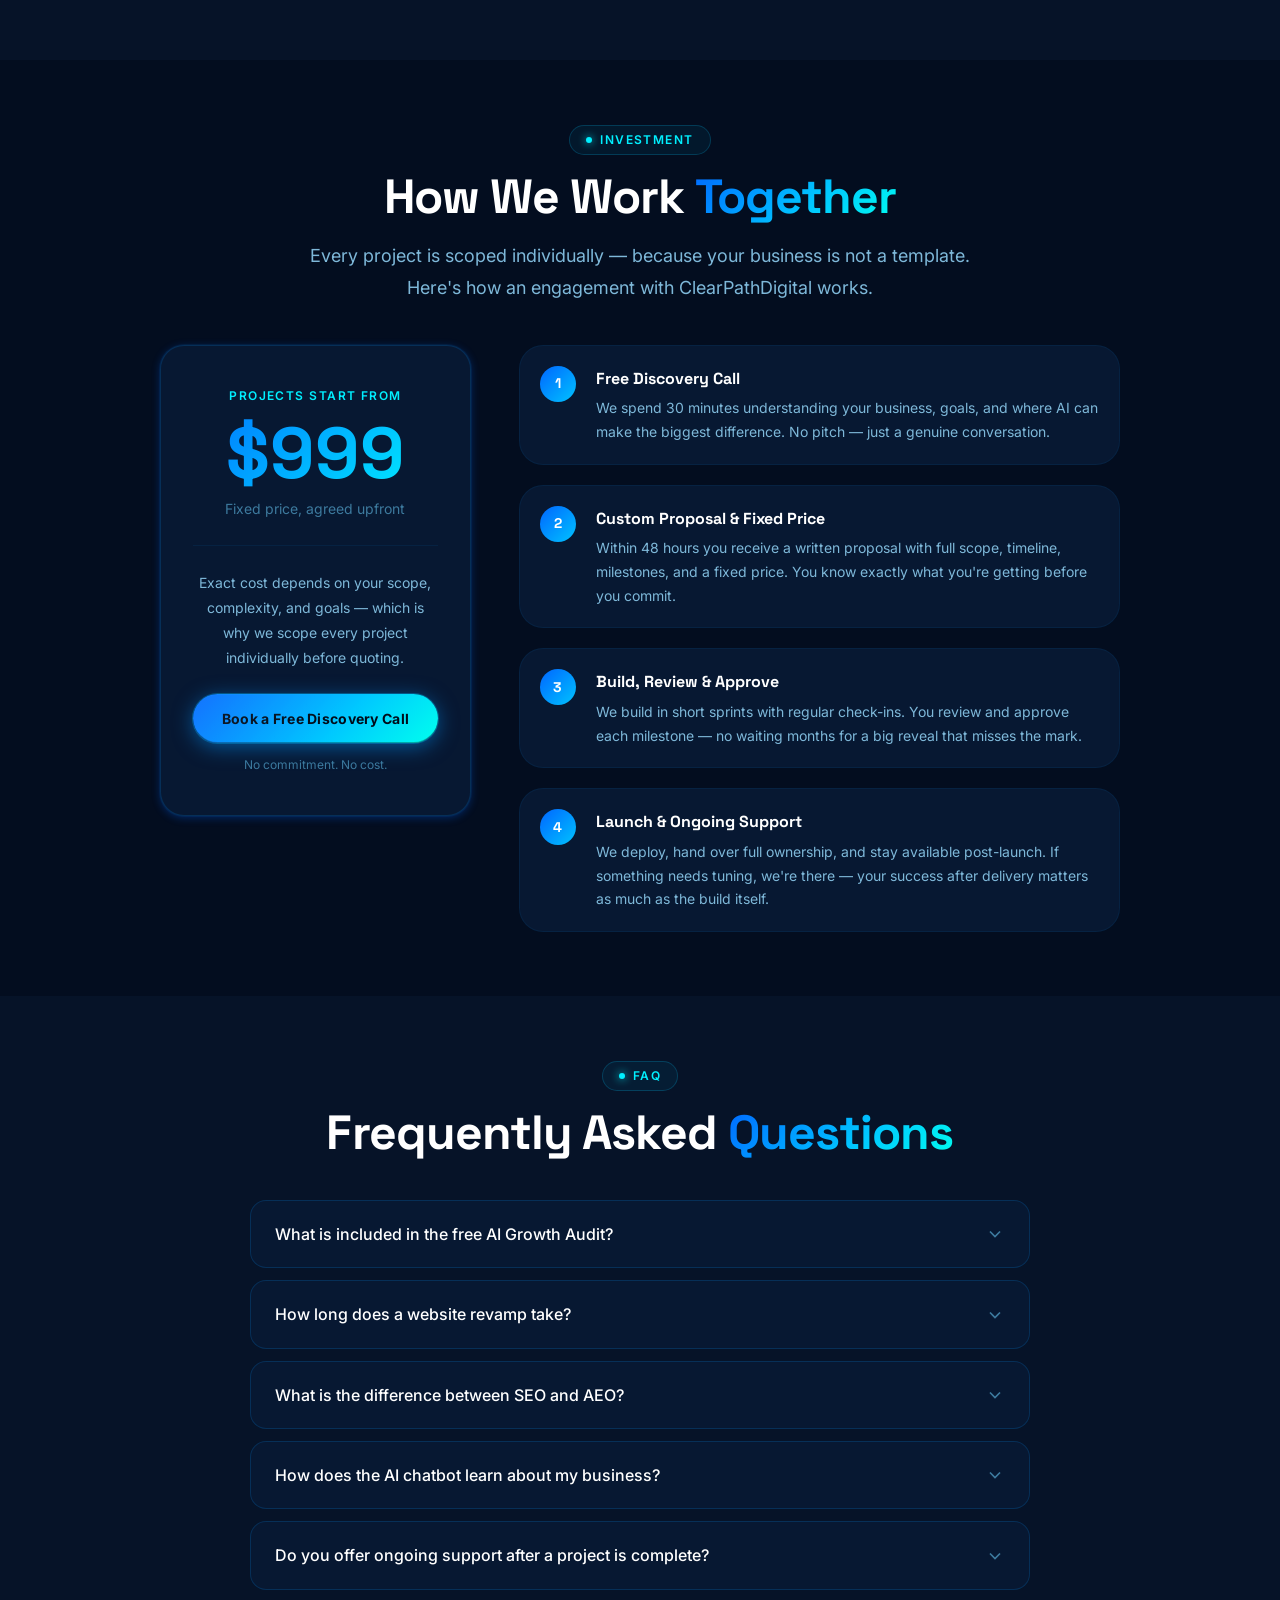
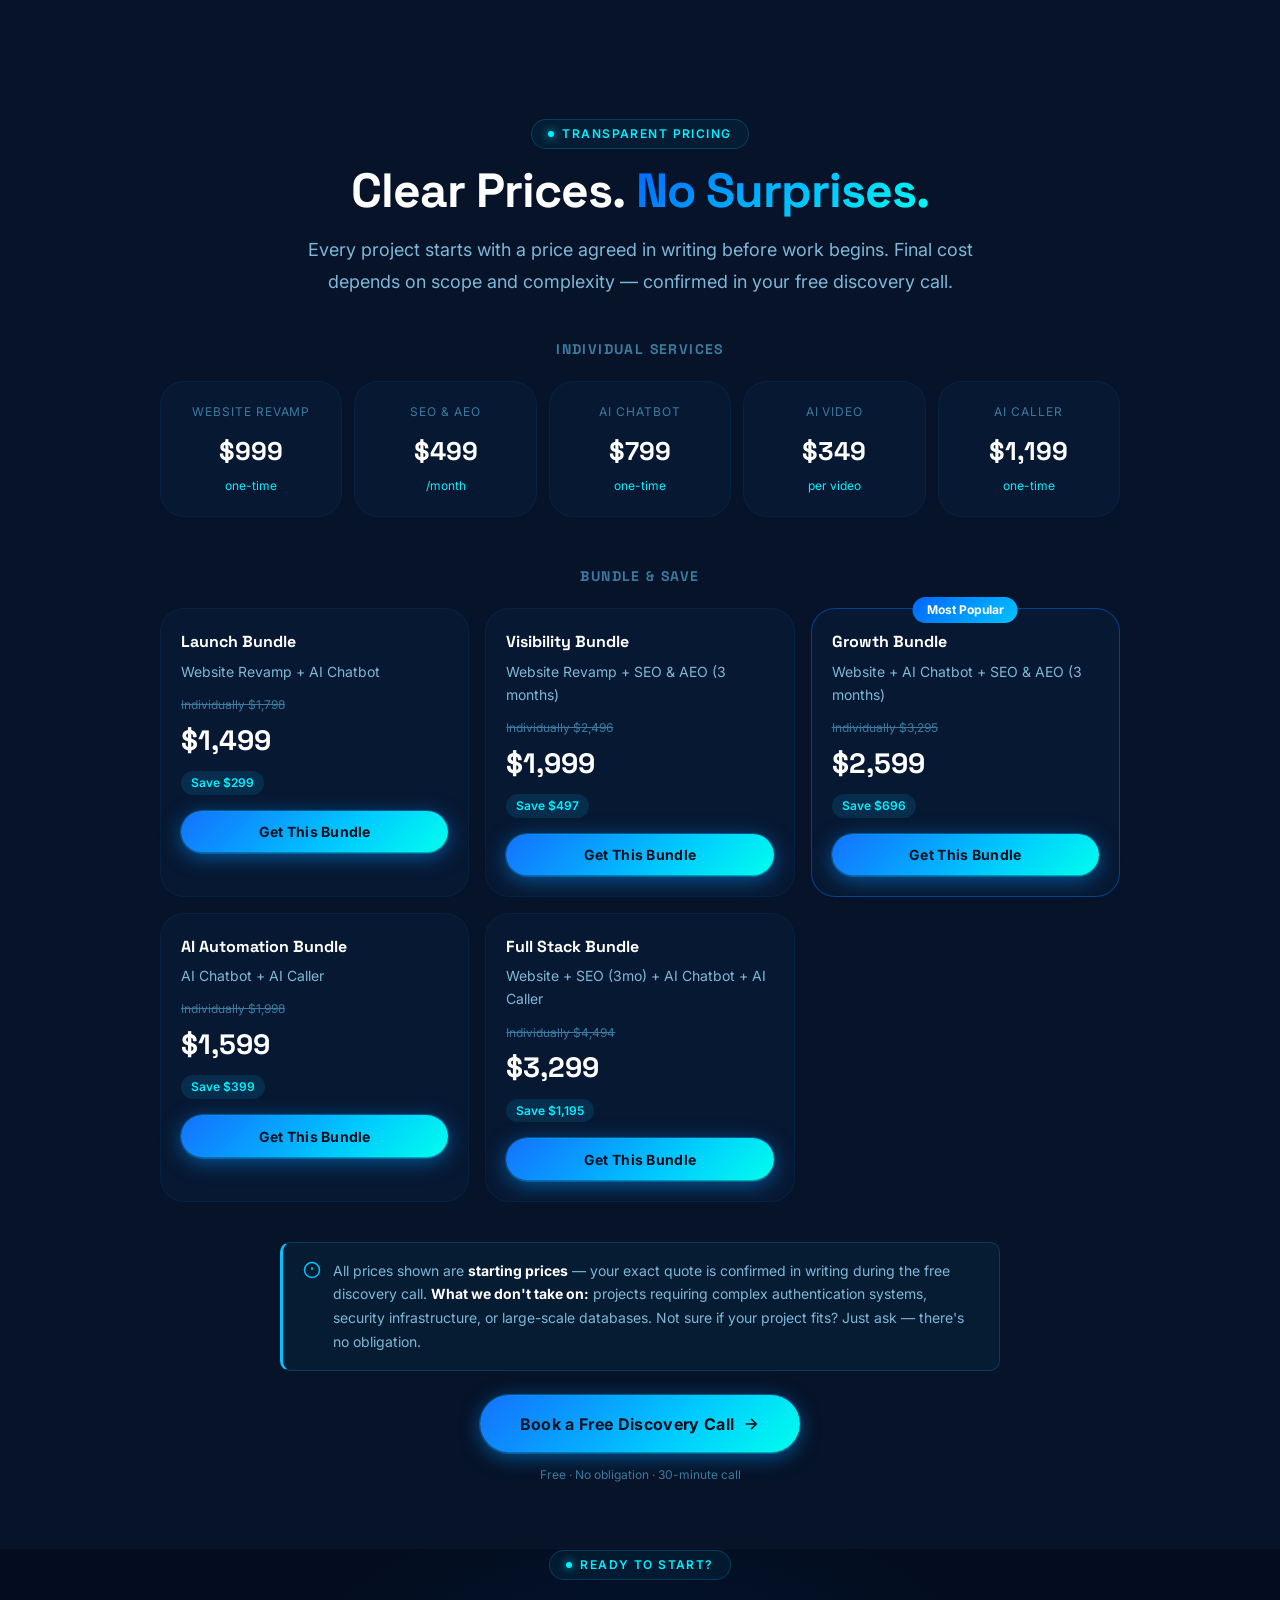
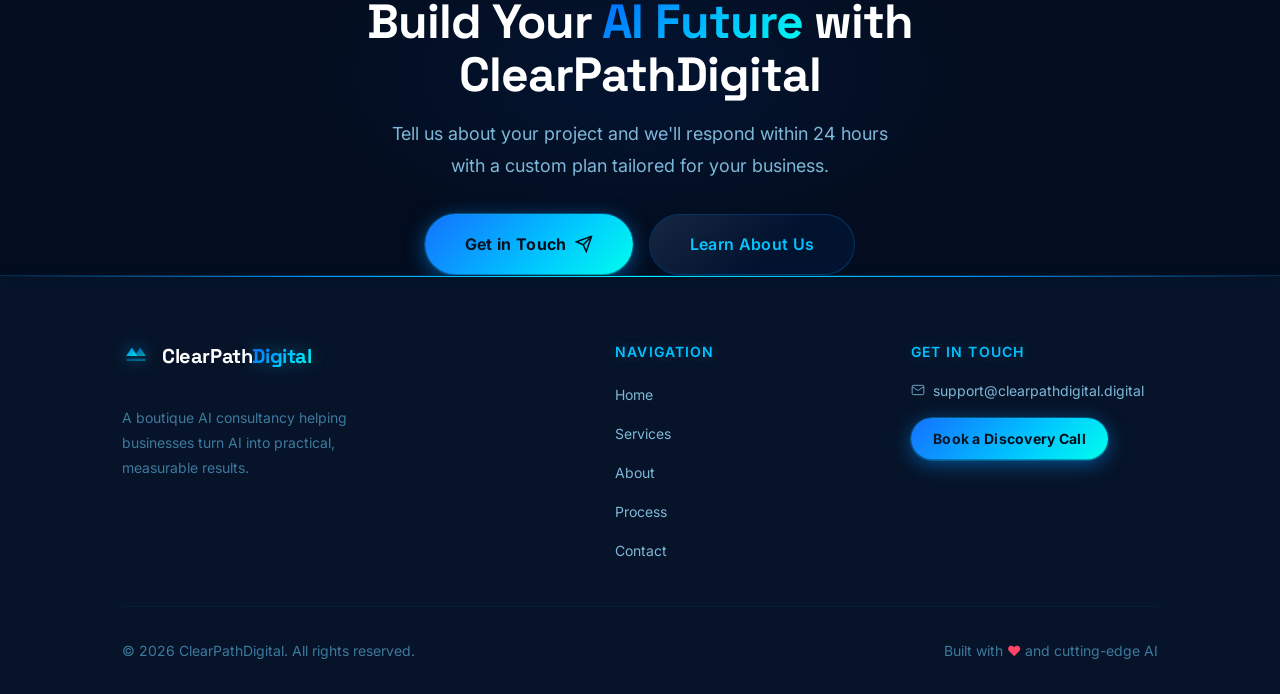
==== commit 909e00ce: "Add Pricing" ====
--- a/index.html
+++ b/index.html
@@ -669,7 +669,7 @@
             <div style="font-size:var(--fs-xs);color:var(--clr-text-3);text-decoration:line-through;margin-bottom:2px;">Individually $4,494</div>
             <div style="font-family:var(--font-display);font-size:1.75rem;font-weight:800;color:var(--clr-white);">$3,299</div>
             <div style="display:inline-block;background:rgba(0,195,255,0.12);color:var(--clr-cyan);font-size:var(--fs-xs);font-weight:600;padding:2px 10px;border-radius:999px;margin:var(--sp-2) 0 var(--sp-4);">Save $1,195</div>
-            <a href="contact.html" class="btn btn-primary" style="display:block;text-align:center;font-size:var(--fs-sm);padding:0.6rem 1rem;">Get This Bundle</a>
+            <a href="https://buy.stripe.com/6oUdR80Wn64EaCK5p25gc04" class="btn btn-primary" style="display:block;text-align:center;font-size:var(--fs-sm);padding:0.6rem 1rem;">Get This Bundle</a>
           </div>
 
         </div>
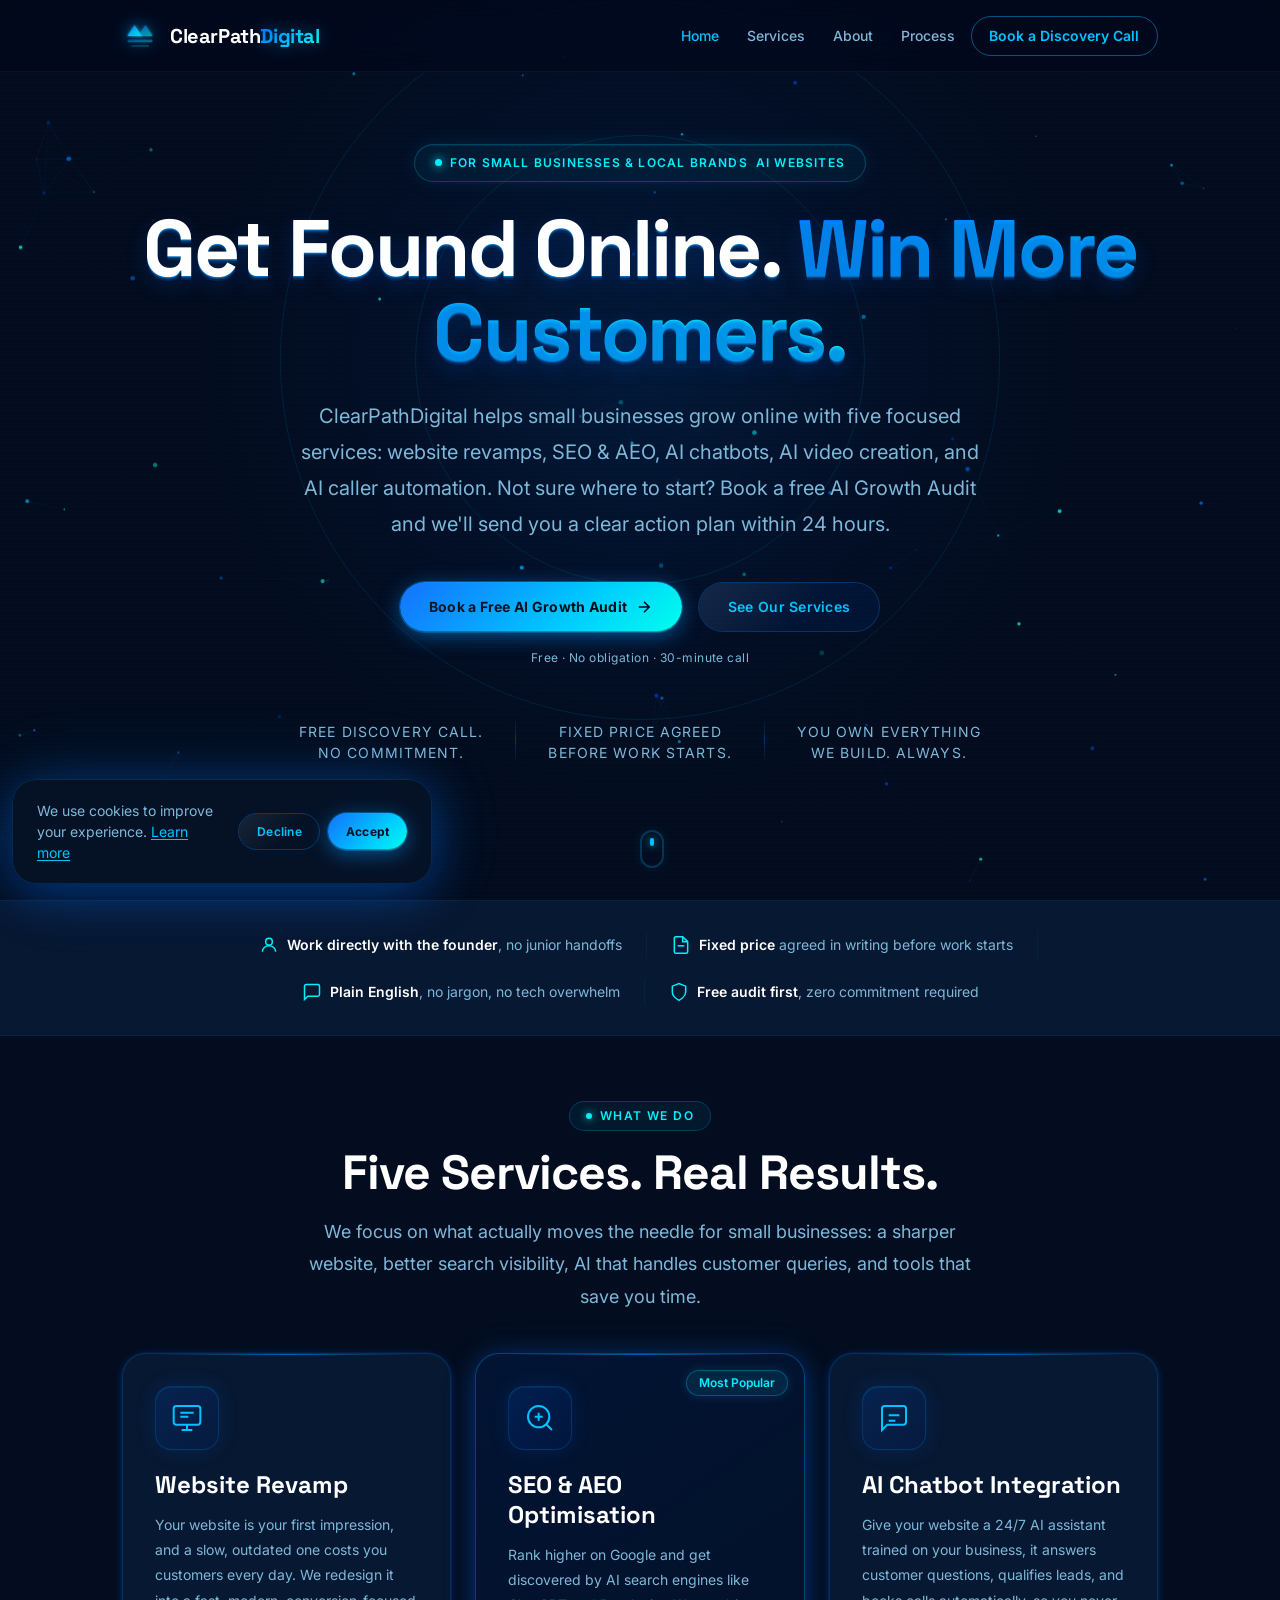
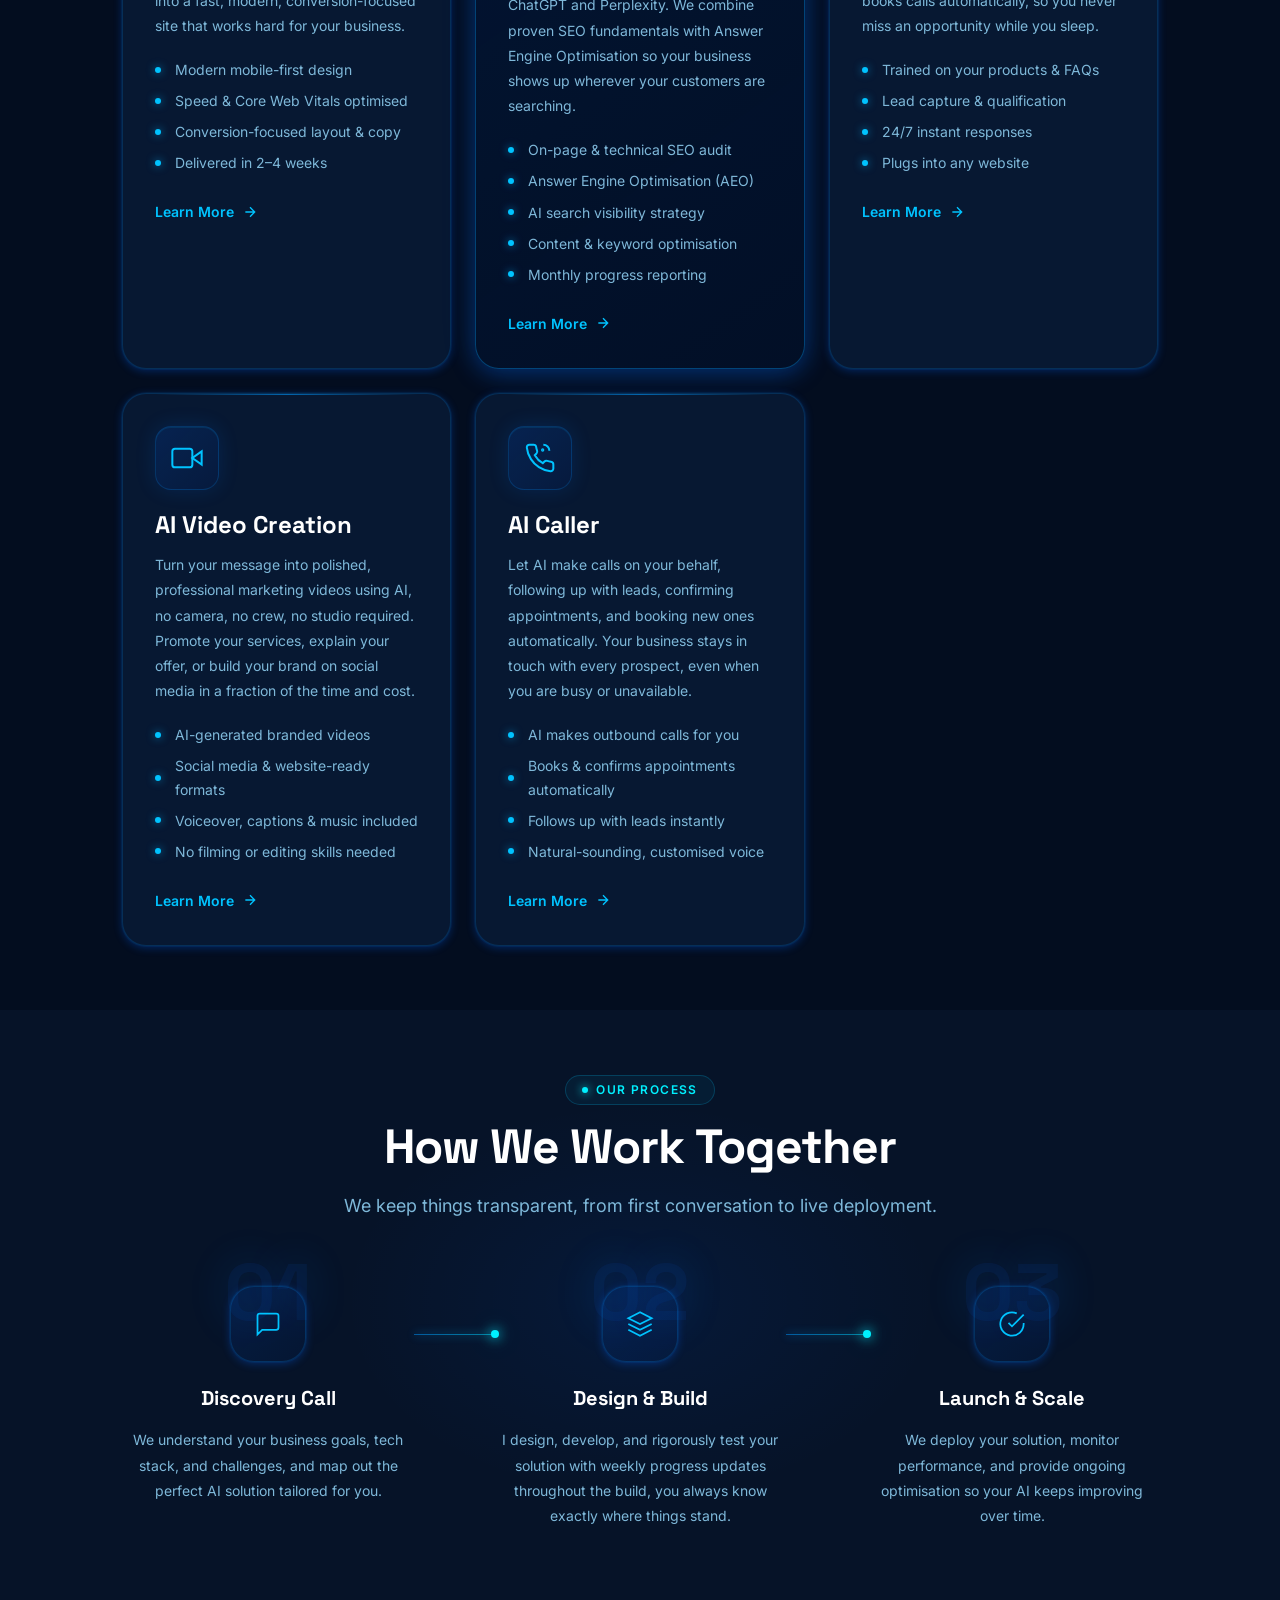
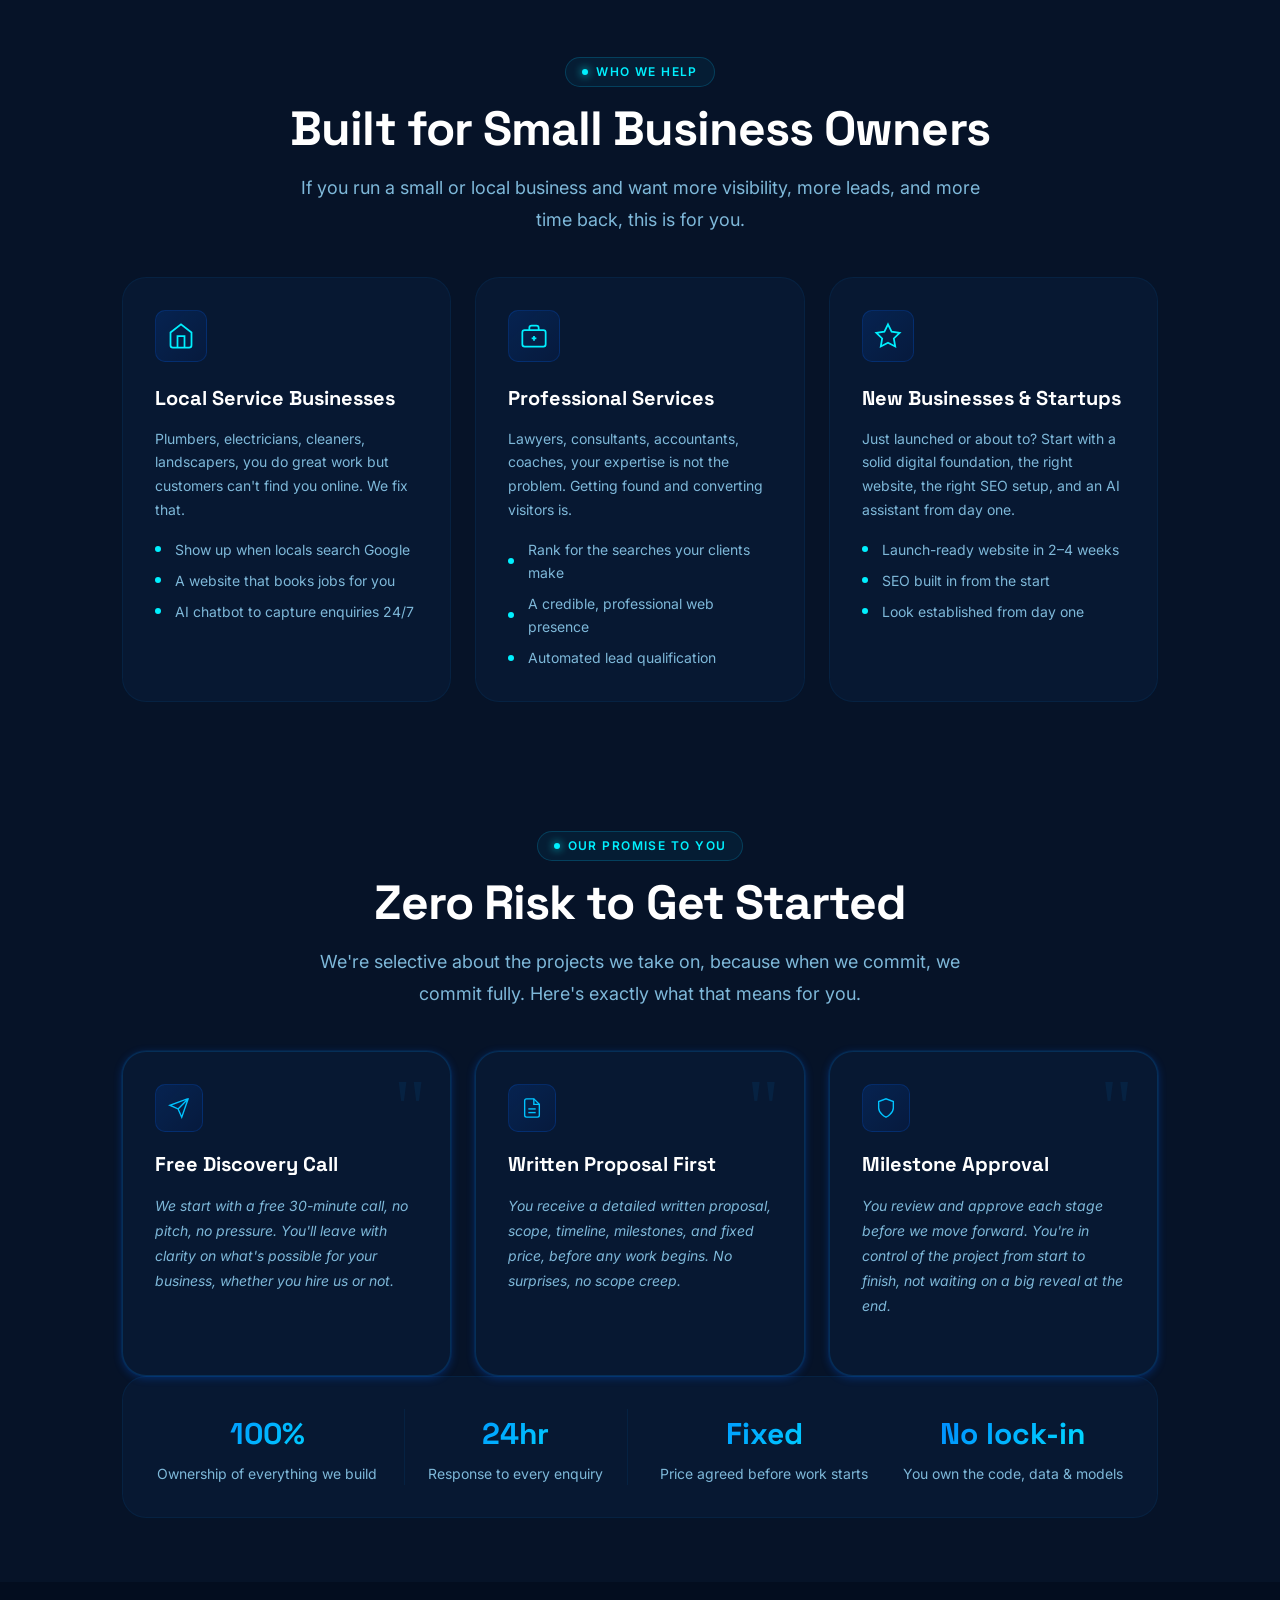
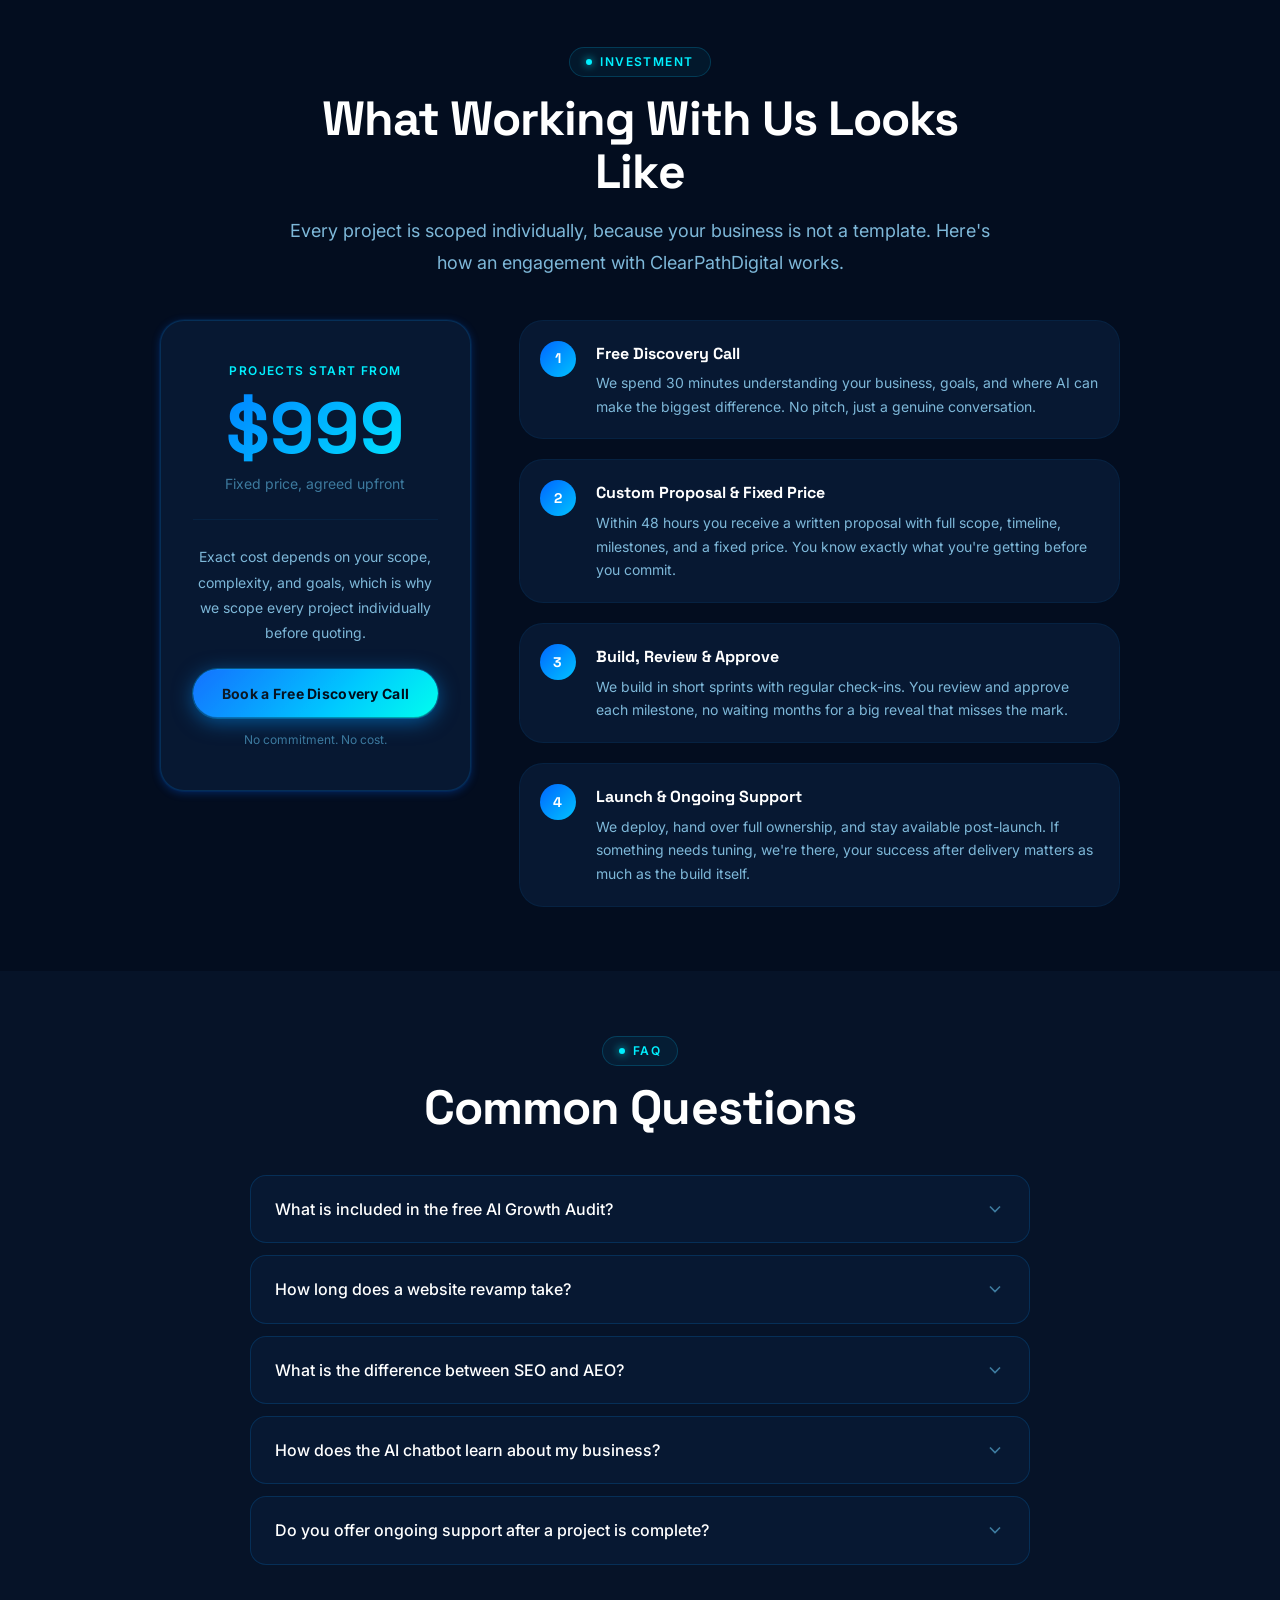
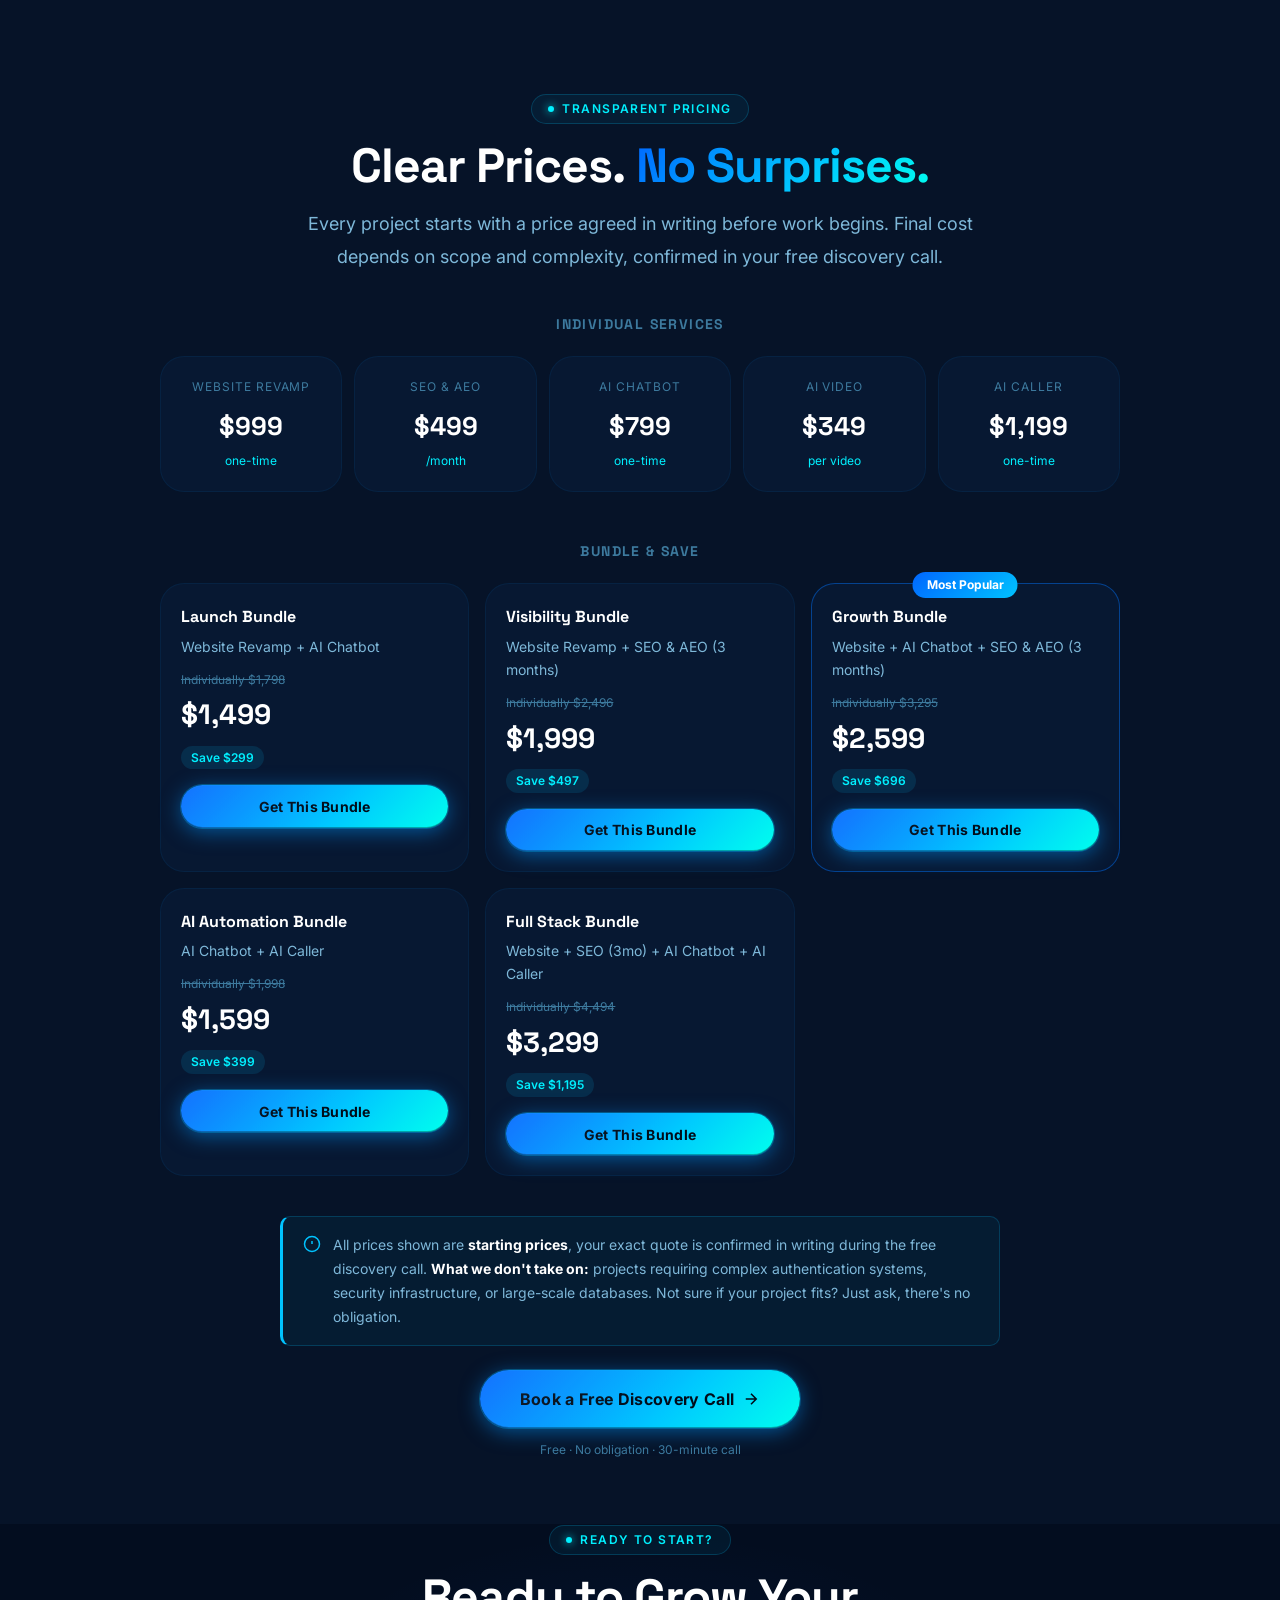
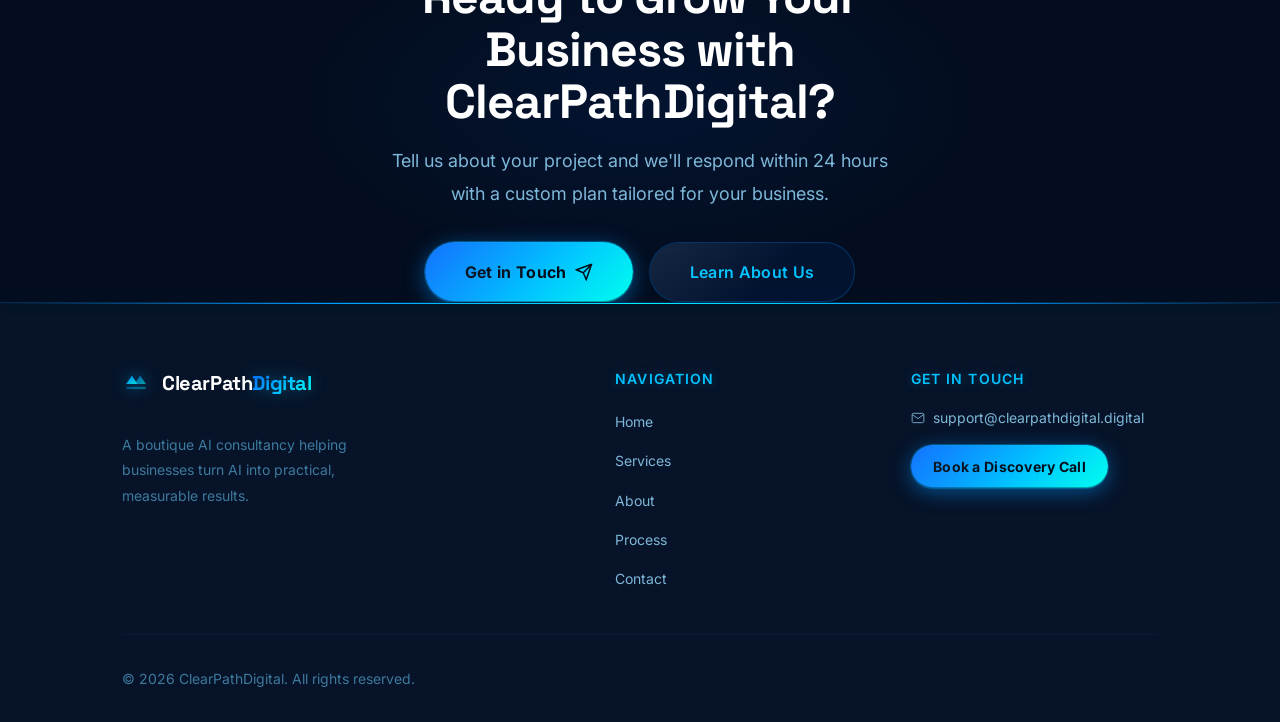
==== commit c59db333: "Remove AI tells: em dashes, footer credit, excess gradient text, buzzwords" ====
--- a/index.html
+++ b/index.html
@@ -79,7 +79,7 @@
         "@id": "https://clearpathdigital.digital/website-revamp.html#service",
         "name": "Website Revamp",
         "provider": { "@id": "https://clearpathdigital.digital/#organization" },
-        "description": "Professional website redesign for small businesses — modern, fast, mobile-first, and conversion-focused.",
+        "description": "Professional website redesign for small businesses, modern, fast, mobile-first, and conversion-focused.",
         "url": "https://clearpathdigital.digital/website-revamp.html"
       },
       {
@@ -103,7 +103,7 @@
         "@id": "https://clearpathdigital.digital/ai-videos.html#service",
         "name": "AI Video Creation",
         "provider": { "@id": "https://clearpathdigital.digital/#organization" },
-        "description": "AI-generated branded marketing videos for small businesses — no camera, no crew, no studio required.",
+        "description": "AI-generated branded marketing videos for small businesses, no camera, no crew, no studio required.",
         "url": "https://clearpathdigital.digital/ai-videos.html"
       },
       {
@@ -117,10 +117,10 @@
       {
         "@type": "FAQPage",
         "mainEntity": [
-          { "@type": "Question", "name": "What is included in the free AI Growth Audit?", "acceptedAnswer": { "@type": "Answer", "text": "The free AI Growth Audit covers a review of your website, your current search visibility, and your customer enquiry journey. You receive a plain-English report showing exactly what is working, what is not, and what to prioritise — with no obligation to proceed." } },
+          { "@type": "Question", "name": "What is included in the free AI Growth Audit?", "acceptedAnswer": { "@type": "Answer", "text": "The free AI Growth Audit covers a review of your website, your current search visibility, and your customer enquiry journey. You receive a plain-English report showing exactly what is working, what is not, and what to prioritise, with no obligation to proceed." } },
           { "@type": "Question", "name": "How long does a website revamp take?", "acceptedAnswer": { "@type": "Answer", "text": "Most website revamps are completed in 2–4 weeks. The exact timeline depends on the number of pages, complexity, and how quickly you can provide feedback and content." } },
           { "@type": "Question", "name": "What is the difference between SEO and AEO?", "acceptedAnswer": { "@type": "Answer", "text": "SEO (Search Engine Optimisation) focuses on ranking in Google search results. AEO (Answer Engine Optimisation) focuses on getting your business cited and recommended by AI tools like ChatGPT, Perplexity, and Google AI Overviews. Both are increasingly important for online visibility." } },
-          { "@type": "Question", "name": "How does the AI chatbot learn about my business?", "acceptedAnswer": { "@type": "Answer", "text": "We train the chatbot on the information you provide — your services, pricing, FAQs, opening hours, and any other details you want it to know. It only answers based on what you have given it, so it will not make things up about your business." } },
+          { "@type": "Question", "name": "How does the AI chatbot learn about my business?", "acceptedAnswer": { "@type": "Answer", "text": "We train the chatbot on the information you provide, your services, pricing, FAQs, opening hours, and any other details you want it to know. It only answers based on what you have given it, so it will not make things up about your business." } },
           { "@type": "Question", "name": "Do you offer ongoing support after a project is complete?", "acceptedAnswer": { "@type": "Answer", "text": "Yes. Post-launch support is included in every project. The scope and duration are agreed as part of your proposal, and I remain available for questions, fixes, and optimisations after delivery." } }
         ]
       }
@@ -190,7 +190,7 @@
           Get Found Online. <span class="gradient-text">Win More Customers.</span>
         </h1>
         <p class="hero-sub">
-          ClearPathDigital helps small businesses grow online with five focused services — website revamps, SEO &amp; AEO, AI chatbots, AI video creation, and AI caller automation. Not sure where to start? Book a free AI Growth Audit and get a clear action plan in 24 hours.
+          ClearPathDigital helps small businesses grow online with five focused services: website revamps, SEO &amp; AEO, AI chatbots, AI video creation, and AI caller automation. Not sure where to start? Book a free AI Growth Audit and we'll send you a clear action plan within 24 hours.
         </p>
         <div class="hero-cta-group">
           <a href="contact.html" class="btn btn-primary">
@@ -224,7 +224,7 @@
         <ul class="cred-list" role="list">
           <li class="cred-item">
             <svg width="20" height="20" viewBox="0 0 24 24" fill="none" stroke="currentColor" stroke-width="1.8" aria-hidden="true"><circle cx="12" cy="8" r="4"/><path d="M4 20c0-4 3.6-7 8-7s8 3 8 7"/></svg>
-            <span><strong>Work directly with the founder</strong> — no junior handoffs</span>
+            <span><strong>Work directly with the founder</strong>, no junior handoffs</span>
           </li>
           <li class="cred-divider" aria-hidden="true"></li>
           <li class="cred-item">
@@ -234,12 +234,12 @@
           <li class="cred-divider" aria-hidden="true"></li>
           <li class="cred-item">
             <svg width="20" height="20" viewBox="0 0 24 24" fill="none" stroke="currentColor" stroke-width="1.8" aria-hidden="true"><path d="M21 15a2 2 0 0 1-2 2H7l-4 4V5a2 2 0 0 1 2-2h14a2 2 0 0 1 2 2z"/></svg>
-            <span><strong>Plain English</strong> — no jargon, no tech overwhelm</span>
+            <span><strong>Plain English</strong>, no jargon, no tech overwhelm</span>
           </li>
           <li class="cred-divider" aria-hidden="true"></li>
           <li class="cred-item">
             <svg width="20" height="20" viewBox="0 0 24 24" fill="none" stroke="currentColor" stroke-width="1.8" aria-hidden="true"><path d="M12 22s8-4 8-10V5l-8-3-8 3v7c0 6 8 10 8 10z"/></svg>
-            <span><strong>Free audit first</strong> — zero commitment required</span>
+            <span><strong>Free audit first</strong>, zero commitment required</span>
           </li>
         </ul>
       </div>
@@ -250,8 +250,8 @@
       <div class="container">
         <div class="section-header">
           <span class="section-tag">What We Do</span>
-          <h2 id="services-heading" class="section-title">Five Services. <span class="gradient-text">Real Results.</span></h2>
-          <p class="section-desc">We focus on what actually moves the needle for small businesses — a sharper website, higher search visibility, AI that engages customers, and automation that saves you time.</p>
+          <h2 id="services-heading" class="section-title">Five Services. Real Results.</h2>
+          <p class="section-desc">We focus on what actually moves the needle for small businesses: a sharper website, better search visibility, AI that handles customer queries, and tools that save you time.</p>
         </div>
         <div class="services-grid" role="list">
 
@@ -260,7 +260,7 @@
               <svg width="32" height="32" viewBox="0 0 24 24" fill="none" stroke="currentColor" stroke-width="1.5"><rect x="2" y="3" width="20" height="14" rx="2"/><path d="M8 21h8M12 17v4"/><path d="M7 8h10M7 11h6"/></svg>
             </div>
             <h3 class="service-title">Website Revamp</h3>
-            <p class="service-desc">Your website is your first impression — and a slow, outdated one costs you customers every day. We redesign it into a fast, modern, conversion-focused site that works hard for your business.</p>
+            <p class="service-desc">Your website is your first impression, and a slow, outdated one costs you customers every day. We redesign it into a fast, modern, conversion-focused site that works hard for your business.</p>
             <ul class="service-features">
               <li>Modern mobile-first design</li>
               <li>Speed &amp; Core Web Vitals optimised</li>
@@ -292,7 +292,7 @@
               <svg width="32" height="32" viewBox="0 0 24 24" fill="none" stroke="currentColor" stroke-width="1.5"><path d="M21 15a2 2 0 0 1-2 2H7l-4 4V5a2 2 0 0 1 2-2h14a2 2 0 0 1 2 2z"/><path d="M8 10h8M8 14h5"/></svg>
             </div>
             <h3 class="service-title">AI Chatbot Integration</h3>
-            <p class="service-desc">Give your website a 24/7 AI assistant trained on your business — it answers customer questions, qualifies leads, and books calls automatically, so you never miss an opportunity while you sleep.</p>
+            <p class="service-desc">Give your website a 24/7 AI assistant trained on your business, it answers customer questions, qualifies leads, and books calls automatically, so you never miss an opportunity while you sleep.</p>
             <ul class="service-features">
               <li>Trained on your products &amp; FAQs</li>
               <li>Lead capture &amp; qualification</li>
@@ -307,7 +307,7 @@
               <svg width="32" height="32" viewBox="0 0 24 24" fill="none" stroke="currentColor" stroke-width="1.5"><polygon points="23 7 16 12 23 17 23 7"/><rect x="1" y="5" width="15" height="14" rx="2"/></svg>
             </div>
             <h3 class="service-title">AI Video Creation</h3>
-            <p class="service-desc">Turn your message into polished, professional marketing videos using AI — no camera, no crew, no studio required. Promote your services, explain your offer, or build your brand on social media in a fraction of the time and cost.</p>
+            <p class="service-desc">Turn your message into polished, professional marketing videos using AI, no camera, no crew, no studio required. Promote your services, explain your offer, or build your brand on social media in a fraction of the time and cost.</p>
             <ul class="service-features">
               <li>AI-generated branded videos</li>
               <li>Social media &amp; website-ready formats</li>
@@ -322,7 +322,7 @@
               <svg width="32" height="32" viewBox="0 0 24 24" fill="none" stroke="currentColor" stroke-width="1.5"><path d="M22 16.92v3a2 2 0 0 1-2.18 2 19.79 19.79 0 0 1-8.63-3.07 19.5 19.5 0 0 1-6-6 19.79 19.79 0 0 1-3.07-8.67A2 2 0 0 1 4.11 2h3a2 2 0 0 1 2 1.72c.127.96.361 1.903.7 2.81a2 2 0 0 1-.45 2.11L8.09 9.91a16 16 0 0 0 6 6l1.27-1.27a2 2 0 0 1 2.11-.45c.907.339 1.85.573 2.81.7A2 2 0 0 1 22 16.92z"/><path d="M14.5 2a4.5 4.5 0 0 1 4.5 4.5"/><path d="M14.5 6a.5.5 0 1 1-1 0 .5.5 0 0 1 1 0"/></svg>
             </div>
             <h3 class="service-title">AI Caller</h3>
-            <p class="service-desc">Let AI make calls on your behalf — following up with leads, confirming appointments, and booking new ones automatically. Your business stays in touch with every prospect, even when you are busy or unavailable.</p>
+            <p class="service-desc">Let AI make calls on your behalf, following up with leads, confirming appointments, and booking new ones automatically. Your business stays in touch with every prospect, even when you are busy or unavailable.</p>
             <ul class="service-features">
               <li>AI makes outbound calls for you</li>
               <li>Books &amp; confirms appointments automatically</li>
@@ -341,8 +341,8 @@
       <div class="container">
         <div class="section-header">
           <span class="section-tag">Our Process</span>
-          <h2 id="how-heading" class="section-title">Simple Steps to <span class="gradient-text">AI-Powered Growth</span></h2>
-          <p class="section-desc">We keep things transparent — from first conversation to live deployment.</p>
+          <h2 id="how-heading" class="section-title">How We Work Together</h2>
+          <p class="section-desc">We keep things transparent, from first conversation to live deployment.</p>
         </div>
         <div class="steps-container" role="list">
           <div class="step" role="listitem">
@@ -350,7 +350,7 @@
             <div class="step-content">
               <div class="step-icon"><svg width="28" height="28" viewBox="0 0 24 24" fill="none" stroke="currentColor" stroke-width="1.5"><path d="M21 15a2 2 0 0 1-2 2H7l-4 4V5a2 2 0 0 1 2-2h14a2 2 0 0 1 2 2z"/></svg></div>
               <h3>Discovery Call</h3>
-              <p>We understand your business goals, tech stack, and challenges — and map out the perfect AI solution tailored for you.</p>
+              <p>We understand your business goals, tech stack, and challenges, and map out the perfect AI solution tailored for you.</p>
             </div>
           </div>
           <div class="step-connector" aria-hidden="true"></div>
@@ -359,7 +359,7 @@
             <div class="step-content">
               <div class="step-icon"><svg width="28" height="28" viewBox="0 0 24 24" fill="none" stroke="currentColor" stroke-width="1.5"><path d="M12 2L2 7l10 5 10-5-10-5zM2 17l10 5 10-5M2 12l10 5 10-5"/></svg></div>
               <h3>Design & Build</h3>
-              <p>I design, develop, and rigorously test your solution with weekly progress updates throughout the build — you always know exactly where things stand.</p>
+              <p>I design, develop, and rigorously test your solution with weekly progress updates throughout the build, you always know exactly where things stand.</p>
             </div>
           </div>
           <div class="step-connector" aria-hidden="true"></div>
@@ -380,8 +380,8 @@
       <div class="container">
         <div class="section-header">
           <span class="section-tag">Who We Help</span>
-          <h2 id="who-heading" class="section-title">Built for <span class="gradient-text">Small Business Owners</span></h2>
-          <p class="section-desc">If you run a small or local business and want more visibility, more leads, and more time back — this is for you.</p>
+          <h2 id="who-heading" class="section-title">Built for Small Business Owners</h2>
+          <p class="section-desc">If you run a small or local business and want more visibility, more leads, and more time back, this is for you.</p>
         </div>
         <div class="who-grid" role="list">
 
@@ -390,7 +390,7 @@
               <svg width="28" height="28" viewBox="0 0 24 24" fill="none" stroke="currentColor" stroke-width="1.5"><path d="M3 9l9-7 9 7v11a2 2 0 0 1-2 2H5a2 2 0 0 1-2-2z"/><polyline points="9 22 9 12 15 12 15 22"/></svg>
             </div>
             <h3 class="who-title">Local Service Businesses</h3>
-            <p class="who-desc">Plumbers, electricians, cleaners, landscapers — you do great work but customers can't find you online. We fix that.</p>
+            <p class="who-desc">Plumbers, electricians, cleaners, landscapers, you do great work but customers can't find you online. We fix that.</p>
             <ul class="who-needs">
               <li>Show up when locals search Google</li>
               <li>A website that books jobs for you</li>
@@ -403,7 +403,7 @@
               <svg width="28" height="28" viewBox="0 0 24 24" fill="none" stroke="currentColor" stroke-width="1.5"><rect x="2" y="7" width="20" height="14" rx="2"/><path d="M16 7V5a2 2 0 0 0-2-2h-4a2 2 0 0 0-2 2v2"/><line x1="12" y1="12" x2="12" y2="16"/><line x1="10" y1="14" x2="14" y2="14"/></svg>
             </div>
             <h3 class="who-title">Professional Services</h3>
-            <p class="who-desc">Lawyers, consultants, accountants, coaches — your expertise is not the problem. Getting found and converting visitors is.</p>
+            <p class="who-desc">Lawyers, consultants, accountants, coaches, your expertise is not the problem. Getting found and converting visitors is.</p>
             <ul class="who-needs">
               <li>Rank for the searches your clients make</li>
               <li>A credible, professional web presence</li>
@@ -416,7 +416,7 @@
               <svg width="28" height="28" viewBox="0 0 24 24" fill="none" stroke="currentColor" stroke-width="1.5"><polygon points="12 2 15.09 8.26 22 9.27 17 14.14 18.18 21.02 12 17.77 5.82 21.02 7 14.14 2 9.27 8.91 8.26 12 2"/></svg>
             </div>
             <h3 class="who-title">New Businesses &amp; Startups</h3>
-            <p class="who-desc">Just launched or about to? Start with a solid digital foundation — the right website, the right SEO setup, and an AI assistant from day one.</p>
+            <p class="who-desc">Just launched or about to? Start with a solid digital foundation, the right website, the right SEO setup, and an AI assistant from day one.</p>
             <ul class="who-needs">
               <li>Launch-ready website in 2&ndash;4 weeks</li>
               <li>SEO built in from the start</li>
@@ -433,8 +433,8 @@
       <div class="container">
         <div class="section-header">
           <span class="section-tag">Our Promise to You</span>
-          <h2 id="guarantee-heading" class="section-title">Zero Risk to <span class="gradient-text">Get Started</span></h2>
-          <p class="section-desc">We're selective about the projects we take on — because when we commit, we commit fully. Here's exactly what that means for you.</p>
+          <h2 id="guarantee-heading" class="section-title">Zero Risk to Get Started</h2>
+          <p class="section-desc">We're selective about the projects we take on, because when we commit, we commit fully. Here's exactly what that means for you.</p>
         </div>
 
         <!-- Guarantee cards -->
@@ -444,7 +444,7 @@
               <svg width="22" height="22" viewBox="0 0 24 24" fill="none" stroke="var(--clr-blue-bright)" stroke-width="1.5"><path d="M22 2L11 13M22 2L15 22l-4-9-9-4 19-7z"/></svg>
             </div>
             <h3 style="font-family:var(--font-display);font-size:var(--fs-lg);font-weight:var(--fw-bold);color:var(--clr-white);margin-bottom:var(--sp-3);">Free Discovery Call</h3>
-            <p style="font-size:var(--fs-sm);color:var(--clr-text-2);line-height:1.8;">We start with a free 30-minute call — no pitch, no pressure. You'll leave with clarity on what's possible for your business, whether you hire us or not.</p>
+            <p style="font-size:var(--fs-sm);color:var(--clr-text-2);line-height:1.8;">We start with a free 30-minute call, no pitch, no pressure. You'll leave with clarity on what's possible for your business, whether you hire us or not.</p>
           </div>
 
           <div class="testimonial-card reveal" role="listitem">
@@ -452,7 +452,7 @@
               <svg width="22" height="22" viewBox="0 0 24 24" fill="none" stroke="var(--clr-blue-bright)" stroke-width="1.5"><path d="M14 2H6a2 2 0 0 0-2 2v16a2 2 0 0 0 2 2h12a2 2 0 0 0 2-2V8z"/><polyline points="14 2 14 8 20 8"/><line x1="16" y1="13" x2="8" y2="13"/><line x1="16" y1="17" x2="8" y2="17"/></svg>
             </div>
             <h3 style="font-family:var(--font-display);font-size:var(--fs-lg);font-weight:var(--fw-bold);color:var(--clr-white);margin-bottom:var(--sp-3);">Written Proposal First</h3>
-            <p style="font-size:var(--fs-sm);color:var(--clr-text-2);line-height:1.8;">You receive a detailed written proposal — scope, timeline, milestones, and fixed price — before any work begins. No surprises, no scope creep.</p>
+            <p style="font-size:var(--fs-sm);color:var(--clr-text-2);line-height:1.8;">You receive a detailed written proposal, scope, timeline, milestones, and fixed price, before any work begins. No surprises, no scope creep.</p>
           </div>
 
           <div class="testimonial-card reveal" role="listitem">
@@ -460,7 +460,7 @@
               <svg width="22" height="22" viewBox="0 0 24 24" fill="none" stroke="var(--clr-blue-bright)" stroke-width="1.5"><path d="M12 22s8-4 8-10V5l-8-3-8 3v7c0 6 8 10 8 10z"/></svg>
             </div>
             <h3 style="font-family:var(--font-display);font-size:var(--fs-lg);font-weight:var(--fw-bold);color:var(--clr-white);margin-bottom:var(--sp-3);">Milestone Approval</h3>
-            <p style="font-size:var(--fs-sm);color:var(--clr-text-2);line-height:1.8;">You review and approve each stage before we move forward. You're in control of the project from start to finish — not waiting on a big reveal at the end.</p>
+            <p style="font-size:var(--fs-sm);color:var(--clr-text-2);line-height:1.8;">You review and approve each stage before we move forward. You're in control of the project from start to finish, not waiting on a big reveal at the end.</p>
           </div>
         </div>
 
@@ -492,8 +492,8 @@
       <div class="container">
         <div class="section-header">
           <span class="section-tag">Investment</span>
-          <h2 id="how-we-work-heading" class="section-title">How We Work <span class="gradient-text">Together</span></h2>
-          <p class="section-desc">Every project is scoped individually — because your business is not a template. Here's how an engagement with ClearPathDigital works.</p>
+          <h2 id="how-we-work-heading" class="section-title">What Working With Us Looks Like</h2>
+          <p class="section-desc">Every project is scoped individually, because your business is not a template. Here's how an engagement with ClearPathDigital works.</p>
         </div>
 
         <!-- Starting from anchor + steps -->
@@ -505,7 +505,7 @@
             <div style="font-family:var(--font-display);font-size:clamp(3rem,8vw,4.5rem);font-weight:var(--fw-black);line-height:1;background:linear-gradient(135deg,var(--clr-blue),var(--clr-cyan));-webkit-background-clip:text;-webkit-text-fill-color:transparent;background-clip:text;">$999</div>
             <div style="font-size:var(--fs-sm);color:var(--clr-text-3);margin-top:var(--sp-2);margin-bottom:var(--sp-6);">Fixed price, agreed upfront</div>
             <div style="height:1px;background:var(--clr-border-2);margin-bottom:var(--sp-6);"></div>
-            <p style="font-size:var(--fs-sm);color:var(--clr-text-2);line-height:1.8;margin-bottom:var(--sp-6);">Exact cost depends on your scope, complexity, and goals — which is why we scope every project individually before quoting.</p>
+            <p style="font-size:var(--fs-sm);color:var(--clr-text-2);line-height:1.8;margin-bottom:var(--sp-6);">Exact cost depends on your scope, complexity, and goals, which is why we scope every project individually before quoting.</p>
             <a href="contact.html" class="btn btn-primary" style="width:100%;justify-content:center;">Book a Free Discovery Call</a>
             <p style="font-size:var(--fs-xs);color:var(--clr-text-3);margin-top:var(--sp-3);">No commitment. No cost.</p>
           </div>
@@ -517,7 +517,7 @@
               <div style="width:36px;height:36px;border-radius:50%;background:linear-gradient(135deg,#0066ff,#00c3ff);display:flex;align-items:center;justify-content:center;flex-shrink:0;font-family:var(--font-display);font-size:var(--fs-sm);font-weight:var(--fw-bold);color:#fff;">1</div>
               <div>
                 <div style="font-family:var(--font-display);font-size:var(--fs-base);font-weight:var(--fw-bold);color:var(--clr-white);margin-bottom:var(--sp-1);">Free Discovery Call</div>
-                <p style="font-size:var(--fs-sm);color:var(--clr-text-2);line-height:1.7;">We spend 30 minutes understanding your business, goals, and where AI can make the biggest difference. No pitch — just a genuine conversation.</p>
+                <p style="font-size:var(--fs-sm);color:var(--clr-text-2);line-height:1.7;">We spend 30 minutes understanding your business, goals, and where AI can make the biggest difference. No pitch, just a genuine conversation.</p>
               </div>
             </div>
 
@@ -533,7 +533,7 @@
               <div style="width:36px;height:36px;border-radius:50%;background:linear-gradient(135deg,#0066ff,#00c3ff);display:flex;align-items:center;justify-content:center;flex-shrink:0;font-family:var(--font-display);font-size:var(--fs-sm);font-weight:var(--fw-bold);color:#fff;">3</div>
               <div>
                 <div style="font-family:var(--font-display);font-size:var(--fs-base);font-weight:var(--fw-bold);color:var(--clr-white);margin-bottom:var(--sp-1);">Build, Review & Approve</div>
-                <p style="font-size:var(--fs-sm);color:var(--clr-text-2);line-height:1.7;">We build in short sprints with regular check-ins. You review and approve each milestone — no waiting months for a big reveal that misses the mark.</p>
+                <p style="font-size:var(--fs-sm);color:var(--clr-text-2);line-height:1.7;">We build in short sprints with regular check-ins. You review and approve each milestone, no waiting months for a big reveal that misses the mark.</p>
               </div>
             </div>
 
@@ -541,7 +541,7 @@
               <div style="width:36px;height:36px;border-radius:50%;background:linear-gradient(135deg,#0066ff,#00c3ff);display:flex;align-items:center;justify-content:center;flex-shrink:0;font-family:var(--font-display);font-size:var(--fs-sm);font-weight:var(--fw-bold);color:#fff;">4</div>
               <div>
                 <div style="font-family:var(--font-display);font-size:var(--fs-base);font-weight:var(--fw-bold);color:var(--clr-white);margin-bottom:var(--sp-1);">Launch & Ongoing Support</div>
-                <p style="font-size:var(--fs-sm);color:var(--clr-text-2);line-height:1.7;">We deploy, hand over full ownership, and stay available post-launch. If something needs tuning, we're there — your success after delivery matters as much as the build itself.</p>
+                <p style="font-size:var(--fs-sm);color:var(--clr-text-2);line-height:1.7;">We deploy, hand over full ownership, and stay available post-launch. If something needs tuning, we're there, your success after delivery matters as much as the build itself.</p>
               </div>
             </div>
 
@@ -556,12 +556,12 @@
       <div class="container">
         <div class="section-header">
           <span class="section-tag">FAQ</span>
-          <h2 id="faq-heading" class="section-title">Frequently Asked <span class="gradient-text">Questions</span></h2>
+          <h2 id="faq-heading" class="section-title">Common Questions</h2>
         </div>
         <div class="faq-list" role="list">
           <div class="faq-item" role="listitem">
             <button class="faq-question" aria-expanded="false" aria-controls="faq-a1">What is included in the free AI Growth Audit?<span class="faq-icon"><svg width="20" height="20" viewBox="0 0 24 24" fill="none" stroke="currentColor" stroke-width="2"><path d="M6 9l6 6 6-6"/></svg></span></button>
-            <div class="faq-answer" id="faq-a1"><p>The free audit covers a review of your website, your current search visibility, and your customer enquiry journey. You receive a plain-English report showing exactly what is working, what is not, and what to prioritise — with zero obligation to proceed.</p></div>
+            <div class="faq-answer" id="faq-a1"><p>The free audit covers a review of your website, your current search visibility, and your customer enquiry journey. You receive a plain-English report showing exactly what is working, what is not, and what to prioritise, with zero obligation to proceed.</p></div>
           </div>
           <div class="faq-item" role="listitem">
             <button class="faq-question" aria-expanded="false" aria-controls="faq-a2">How long does a website revamp take?<span class="faq-icon"><svg width="20" height="20" viewBox="0 0 24 24" fill="none" stroke="currentColor" stroke-width="2"><path d="M6 9l6 6 6-6"/></svg></span></button>
@@ -569,11 +569,11 @@
           </div>
           <div class="faq-item" role="listitem">
             <button class="faq-question" aria-expanded="false" aria-controls="faq-a3">What is the difference between SEO and AEO?<span class="faq-icon"><svg width="20" height="20" viewBox="0 0 24 24" fill="none" stroke="currentColor" stroke-width="2"><path d="M6 9l6 6 6-6"/></svg></span></button>
-            <div class="faq-answer" id="faq-a3"><p>SEO (Search Engine Optimisation) focuses on ranking in Google search results. AEO (Answer Engine Optimisation) focuses on getting your business cited and recommended by AI tools like ChatGPT, Perplexity, and Google AI Overviews. Both are increasingly important — and we optimise for both together.</p></div>
+            <div class="faq-answer" id="faq-a3"><p>SEO (Search Engine Optimisation) focuses on ranking in Google search results. AEO (Answer Engine Optimisation) focuses on getting your business cited and recommended by AI tools like ChatGPT, Perplexity, and Google AI Overviews. Both are increasingly important, and we optimise for both together.</p></div>
           </div>
           <div class="faq-item" role="listitem">
             <button class="faq-question" aria-expanded="false" aria-controls="faq-a4">How does the AI chatbot learn about my business?<span class="faq-icon"><svg width="20" height="20" viewBox="0 0 24 24" fill="none" stroke="currentColor" stroke-width="2"><path d="M6 9l6 6 6-6"/></svg></span></button>
-            <div class="faq-answer" id="faq-a4"><p>We train the chatbot on the information you provide — your services, pricing, FAQs, opening hours, and anything else you want it to know. It only answers based on what you have given it, so it will not make things up about your business.</p></div>
+            <div class="faq-answer" id="faq-a4"><p>We train the chatbot on the information you provide: your services, pricing, FAQs, opening hours, and anything else you want it to know. It only answers based on what you have given it, so it will not make things up about your business.</p></div>
           </div>
           <div class="faq-item" role="listitem">
             <button class="faq-question" aria-expanded="false" aria-controls="faq-a5">Do you offer ongoing support after a project is complete?<span class="faq-icon"><svg width="20" height="20" viewBox="0 0 24 24" fill="none" stroke="currentColor" stroke-width="2"><path d="M6 9l6 6 6-6"/></svg></span></button>
@@ -589,7 +589,7 @@
         <div class="section-header">
           <span class="section-tag">Transparent Pricing</span>
           <h2 id="pricing-heading" class="section-title">Clear Prices. <span class="gradient-text">No Surprises.</span></h2>
-          <p class="section-desc">Every project starts with a price agreed in writing before work begins. Final cost depends on scope and complexity — confirmed in your free discovery call.</p>
+          <p class="section-desc">Every project starts with a price agreed in writing before work begins. Final cost depends on scope and complexity, confirmed in your free discovery call.</p>
         </div>
 
         <!-- Individual services -->
@@ -677,7 +677,7 @@
         <!-- Scope note + disclaimer -->
         <div style="max-width:720px;margin:0 auto var(--sp-6);padding:var(--sp-4) var(--sp-5);background:rgba(0,195,255,0.05);border:1px solid rgba(0,195,255,0.2);border-left:3px solid #00c3ff;border-radius:var(--r-md);display:flex;gap:var(--sp-3);align-items:flex-start;">
           <svg width="18" height="18" viewBox="0 0 24 24" fill="none" stroke="#00c3ff" stroke-width="2" style="flex-shrink:0;margin-top:2px;"><circle cx="12" cy="12" r="10"/><line x1="12" y1="8" x2="12" y2="12"/><line x1="12" y1="16" x2="12.01" y2="16"/></svg>
-          <p style="font-size:var(--fs-sm);color:var(--clr-text-2);line-height:1.7;margin:0;">All prices shown are <strong style="color:var(--clr-white);">starting prices</strong> — your exact quote is confirmed in writing during the free discovery call. <strong style="color:var(--clr-white);">What we don't take on:</strong> projects requiring complex authentication systems, security infrastructure, or large-scale databases. Not sure if your project fits? Just ask — there's no obligation.</p>
+          <p style="font-size:var(--fs-sm);color:var(--clr-text-2);line-height:1.7;margin:0;">All prices shown are <strong style="color:var(--clr-white);">starting prices</strong>, your exact quote is confirmed in writing during the free discovery call. <strong style="color:var(--clr-white);">What we don't take on:</strong> projects requiring complex authentication systems, security infrastructure, or large-scale databases. Not sure if your project fits? Just ask, there's no obligation.</p>
         </div>
 
         <div style="text-align:center;">
@@ -693,7 +693,7 @@
       <div class="container" style="text-align:center; position:relative; z-index:1;">
         <span class="section-tag">Ready to Start?</span>
         <h2 class="section-title" style="max-width:620px; margin-inline:auto; margin-bottom:var(--sp-4);">
-          Build Your <span class="gradient-text">AI Future</span> with ClearPathDigital
+          Ready to Grow Your Business with ClearPathDigital?
         </h2>
         <p class="section-desc" style="max-width:520px; margin-inline:auto; margin-bottom:var(--sp-8);">
           Tell us about your project and we'll respond within 24 hours with a custom plan tailored for your business.
@@ -749,7 +749,7 @@
       </div>
       <div class="footer-bottom">
         <p>&copy; <span id="current-year"></span> ClearPathDigital. All rights reserved.</p>
-        <p class="footer-credits">Built with <span>♥</span> and cutting-edge AI</p>
+        
       </div>
     </div>
   </footer>
